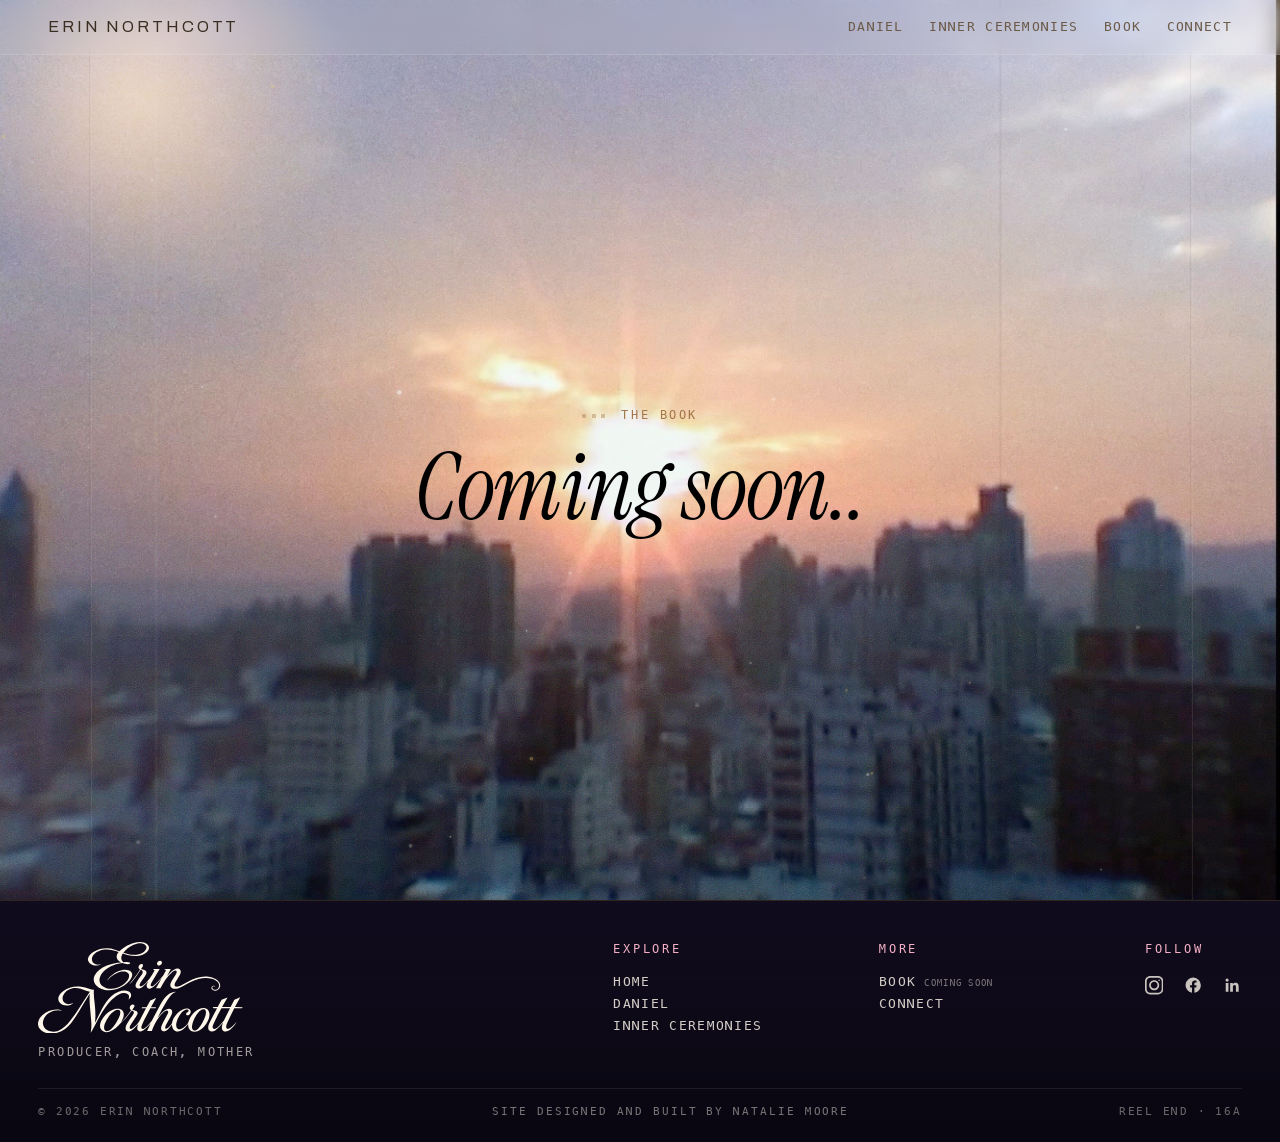
==== book/index.html @ d16c9c2b "Footer: stacked script wordmark, Follow column on the right, shorter (v=418) Co-Authored-By: Claude " ====
<!DOCTYPE html>
<html lang="en">
<head>
  <meta charset="UTF-8" />
  <meta name="viewport" content="width=device-width, initial-scale=1.0" />
  <!-- FAVICON (2026-10-28, hers): "a pink circle". Root-absolute, so the one
       block is identical on every page whatever its depth. SVG first for the
       browsers that take it, the 32px PNG for the ones that do not. -->
  <link rel="icon" href="/favicon.svg?v=414" type="image/svg+xml" />
  <link rel="icon" href="/favicon-32.png?v=414" sizes="32x32" type="image/png" />
  <link rel="apple-touch-icon" href="/apple-touch-icon.png?v=414" />
  <title>Book &mdash; Erin Northcott</title>
  <meta name="description" content="Erin Northcott's book is coming soon." />
  <link rel="preconnect" href="https://fonts.googleapis.com" />
  <link rel="preconnect" href="https://fonts.gstatic.com" crossorigin />
  <link href="https://fonts.googleapis.com/css2?family=Fraunces:ital,opsz,wght@0,9..144,400;0,9..144,500;0,9..144,600;1,9..144,300;1,9..144,400;1,9..144,500&family=JetBrains+Mono:wght@300;400;500&family=Caveat:wght@500;600;700&family=Karla:wght@300..700&family=Permanent+Marker&family=Instrument+Serif:ital@0;1&display=swap" rel="stylesheet" />
  <link rel="stylesheet" href="../style.css?v=418" />
  <link rel="canonical" href="https://erinnorthcott.com/book/" />
  <meta property="og:type" content="website" />
  <meta property="og:site_name" content="Erin Northcott" />
  <meta property="og:title" content="Book &mdash; Erin Northcott" />
  <meta property="og:description" content="Erin Northcott's book is coming soon." />
  <meta property="og:url" content="https://erinnorthcott.com/book/" />
  <meta property="og:image" content="https://erinnorthcott.com/og/erin-rose-face.jpg" />
  <meta property="og:image:width" content="1200" />
  <meta property="og:image:height" content="630" />
  <meta name="twitter:card" content="summary_large_image" />
  <meta name="twitter:title" content="Book &mdash; Erin Northcott" />
  <meta name="twitter:description" content="Erin Northcott's book is coming soon." />
  <meta name="twitter:image" content="https://erinnorthcott.com/og/erin-rose-face.jpg" />
</head>
<body class="try-instrument is-connect is-podcast">
  <!-- Arrival: a luminous veil that dissolves on load — you cross a threshold -->
  <div class="enter-veil" aria-hidden="true"></div>
  <!-- Layer 1: the sky (fixed, scroll-interpolated gradient) -->
  <div class="sky" aria-hidden="true"></div>
  <!-- Layer 2: the stars (fixed canvas, fades in near the night section) -->
  <canvas class="stars" aria-hidden="true"></canvas>
  <!-- Layer 2b: glowing horizon light-band (intensifies into the night) -->
  <div class="horizon" aria-hidden="true"></div>
  <!-- Ambient celestial dust across the whole site -->
  <canvas class="motes" aria-hidden="true"></canvas>
  <!-- The projector's lamp, following the pointer (cursor.js). Two layers:
       a warm bloom that reads on the bright sky, a cool one that reads on the
       dark. Each has to be its own element — a blend mode on a child would be
       trapped inside the parent's stacking context. -->
  <div class="lamp lamp--warm" aria-hidden="true"></div>
  <div class="lamp lamp--cool" aria-hidden="true"></div>
  <!-- Portal edge vignette -->
  <div class="vignette" aria-hidden="true"></div>
  <!-- Warm light leaks drifting at the edges -->
  <div class="leaks" aria-hidden="true"></div>
  <!-- Dust specks & hairline scratches on the negative -->
  <div class="dust" aria-hidden="true"></div>
  <!-- Faint vertical frame lines, as if the frame were projected onto the page -->
  <div class="framelines" aria-hidden="true"></div>
  <!-- Film grain over everything -->
  <div class="grain" aria-hidden="true"></div>
  <!-- The projector's own unsteady lamp -->
  <div class="flicker" aria-hidden="true"></div>

  <!-- Torn-paper filters: turbulence chews the straight edges into fibres -->
  <svg class="svg-defs" width="0" height="0" aria-hidden="true" focusable="false">
    <filter id="torn-edge" x="-8%" y="-30%" width="116%" height="160%">
      <feTurbulence type="fractalNoise" baseFrequency="0.014 0.09" numOctaves="4" seed="11" result="n" />
      <feDisplacementMap in="SourceGraphic" in2="n" scale="11" xChannelSelector="R" yChannelSelector="G" />
    </filter>
    <filter id="torn-rule" x="-4%" y="-220%" width="108%" height="540%">
      <feTurbulence type="fractalNoise" baseFrequency="0.03 0.4" numOctaves="3" seed="4" result="n" />
      <feDisplacementMap in="SourceGraphic" in2="n" scale="7" xChannelSelector="R" yChannelSelector="G" />
    </filter>
  </svg>

  <!-- Navigation -->
  <header class="nav">
    <a class="nav__name" href="../">Erin Northcott</a>
    <nav class="nav__links" aria-label="Sections">
      <!-- Inner pages are built next; links are non-clickable stubs for now -->
      <a class="nav__link" href="../daniel/">Daniel</a>
      <a class="nav__link" href="../inner-ceremonies/">Inner Ceremonies</a>
      <a class="nav__link nav__link--here" href="./" aria-current="page">Book</a>
      <a class="nav__link" href="../connect/">Connect</a>
    </nav>
  </header>

  <main class="page">

    <section class="section section--connect section--podcast" id="podcast">
      <div class="podcast__inner reveal">
        <p class="eyebrow">The book</p>
        <h1 class="section__title podcast__title">Coming soon..</h1>
      </div>
    </section>

  </main>

<footer class="footer" id="footer">
    <div class="footer__inner">

      <!-- left: who she is, and where to find her -->
      <div class="footer__brand reveal">
        <p class="footer__name" role="img" aria-label="Erin Northcott"><svg class="footer__wordmark" viewBox="0 0 975.23 436.46" aria-hidden="true" focusable="false"><path d="M524.53,400.37c-9.39,10.56-32.07,33.88-46.68,22.31-9.26-7.33-3.78-22.64-.74-32.42l-14.91,16.92c-6.58,7.46-18.36,17.51-28.53,19-9.23,1.35-16.46-5.19-16.71-14.42-.17-6.14,1.52-11.98,4.34-17.66,9.98-20.06,23.58-35.04,33.65-52.89,1.75-3.11,2.22-7.25-.04-10.06-2.04-2.52-5.03-4.06-8.25-4.92-10.02,14.66-20.61,27.83-32.17,40.92-7.37,8.34-15.99,14.4-23.79,22.1-10.4,10.26-19.52,21.26-32.39,28.93-6.1,3.63-11.98,7.05-18.83,9.23-9.76,3.1-20.06,2.89-29.2-1.95-10.09-5.35-15.57-15.97-15.14-27.34.7-18.7,12.91-37.04,25.49-50.19,12.71-13.29,28.26-23.28,45.94-28.43,7.95-2.32,15.83-2.8,23.58-.66,10.83,2.99,17.73,11.81,18.33,23.06.78,14.7-6.43,27.94-13.39,40.59,5.55-4.6,10.38-9.33,15.32-14.74,12.45-13.64,23.7-28.02,33.73-43.54-3.81-2.64-6.92-5.75-7.18-10.24-.49-8.54,6.33-16.16,14.81-16.8,2.53-.19,5.09.86,6.34,2.46,4.88,6.28-4.54,15.94-8.56,22.64l17.69,6.39c6.64,2.4,8.78,9.69,5.83,15.64-1.98,4-4.01,7.63-6.48,11.37l-23.47,35.64c-3.14,4.77-9.09,15.75-5.47,20.79,1.01,1.41,3.75,2.15,5.8,1.75,11.1-2.14,26.62-20.74,33.97-29.36,3.23-3.79,5.13-7.57,7.46-12.07l29.42-56.77-21.64-.36,3.03-4.46,21.29-.02,17.83-32.71,14.27-5.93c4.59-1.91,8.79-4.01,13.67-5.8l-25,44.34,24.56.21-3.07,4.47-24.2.14-28.25,53.96c-5.36,10.24-9.59,20.32-13.39,31.1-1.33,3.77-2.04,8.94.89,11.78,11.41,11.06,45.9-34.47,48.99-40.2l42.42-78.77c8.86-16.45,20.72-33.6,36.06-44.3,10.78-7.52,22.94-12.72,36.61-12.56-11.7,4.64-21.32,11.65-29.05,21.36-5.55,6.98-10.41,13.91-15.06,21.7-15.77,26.41-30.6,52.89-44.51,80.75,9.45-11.39,18.23-22.55,29.62-31.81,8.9-7.24,24.99-16.21,35.11-7.6,9.91,8.42,2.31,23.85-2.78,33.31l-22.29,41.43c-1.87,3.48-5.66,13.62-2.34,16.62,7.58,6.84,28.01-18.42,30.21-23.87,2.85-7.03,3.29-14.36,6.72-21.28,9.91-19.98,25.35-36.57,45.71-46.08,11.56-5.4,30.48-8.44,36.32,5.2,2.46,5.73,1.09,11.8-2.57,16.51-2.94,3.79-6.85,6.79-11.91,6.53-2.26-.11-4.77-1.55-5.72-3.3-.99-1.82-.78-4.54.43-6.59,3.12-5.29,9.44-4.55,10.82-10.42.54-2.28-.19-5.05-2.25-6.4-9.01-5.93-23.67,5.43-29.83,12.57-11.95,13.87-20.89,30.23-25.42,47.97-1.96,7.66-2.34,15.16.28,22.3,2.76,7.49,9.95,11.44,17.82,9.61,13.9-3.24,31.13-19.11,37.42-30.47,4.77-12.2,8.13-23.83,16.13-34.59,9.69-13.02,21.08-24.49,36.36-30.9,7.75-3.25,15.68-5.16,23.93-4.16,11.78,1.43,20.95,9.01,23.94,20.57,2.1,8.12,1.45,16.44-.9,24.72-7.34,25.85-26.93,52.23-52.04,63.25-16.36,7.18-36.27,4.46-44.38-13.25-2.83-6.18-3.25-12.63-3.12-19.68-11.57,14.64-29.9,36.03-49.6,35.96-9.65-.03-18.03-5.45-22.73-13.64-3.42-5.95-4.41-12.23-4.93-19.41l-4.91,6.18c-8.07,10.15-27.27,33.99-41.46,23.25-8.08-6.12-5.28-18.39-1.75-26.72,8.94-21.07,19.37-35.97,28.74-55.97,1.47-3.15,2.5-7.4,1.07-10.43-1.68-3.57-6.12-3.66-9.48-2.49-5.77,2-10.36,5.62-14.98,9.88-16.65,15.38-29.62,33.99-39.48,54.41-5.19,10.75-9.86,20.85-13.44,32.36l-22.5-.02,17.18-37.52c-4.77,4.83-8.12,9.33-12.24,13.96ZM749.6,421.37c5.25-1.49,9.44-4.47,13.03-8.1,15.21-15.37,28.14-41.25,34.62-61.75,2.6-8.23,5.33-24.67-3.1-29.66-9.71-5.74-22.14,3.79-28.84,11.41-15.65,17.79-29.66,45.03-31.96,68.97-.4,4.15.38,8.85,2.01,12.57,2.43,5.57,8.14,8.29,14.23,6.56ZM366.64,392.49c9.27-13.27,17.19-27.03,22.64-42.26,2.25-6.28,3.21-12.61,2.33-19.09-.7-5.15-5.09-8.59-10.29-8.81-11.67-.49-23.93,9.41-31.65,17.54-13.67,14.41-24.46,31.21-31.53,49.78-2.9,7.61-4.22,15.31-2.99,23.05s7.97,13.1,16,11.52c14.42-2.83,27.27-19.99,35.49-31.75Z"/><path d="M193.42,333.25c-10.85,17.9-21.69,34.55-34.27,50.88-17.17,22.28-40.46,40.42-67.77,48.47-20.25,5.96-41.8,5.14-61.15-3.17-21.86-9.39-35.75-29.93-28.11-53.58,3.64-11.25,10.5-20.75,19.54-28.71,17.85-15.73,40.72-24.85,64.64-25.84,10.4-.43,20.62,1.17,29.58,5.89-21.64-5.29-43.21-2.22-61.97,9.2-14.78,8.99-25.41,22.8-29.52,39.63-4.21,17.25,2.92,34.59,18.53,43.47,15.7,8.93,34.94,10.56,51.97,4.12,24.56-9.29,43.56-29.43,59.21-49.74,11.88-15.43,23.14-30.66,33.84-46.98l32.03-48.87,27.25-41.51c-6.56-1-12.15-2.22-18.03-4.41-23.12-8.6-42.93-16.72-68.07-10.8-18.69,4.41-34.72,17.06-41.8,34.91-4.13,10.4-3.11,21.67,4.01,30.12s17.65,11.3,28.1,9.4c6.43-1.17,11.67-4.23,17.75-6.96-15.31,16.9-46.21,18.64-62.81,3.45-9.93-9.09-12.57-22.54-6.69-34.66,4.22-8.69,10.38-15.75,18.12-21.69,25.13-19.26,56.6-26.81,87.99-22.16,12.96,1.92,24.83,5.28,37.26,9.08,7.71,2.35,15.17,4.11,23.36,4.73-2.44,17.71.59,39.42,2.65,57.85,3.95,35.19,6.02,63.39,2.41,99.57,3.86-6.66,6.77-13.44,10.25-20.4l20.62-41.31c6.4-12.82,13.66-24.49,21.78-36.23,15.02-21.71,35.14-40.11,59.92-49.83,15.42-6.05,33.26-8.78,48.4-1.02,9.77,5.01,13.85,15.86,9.03,25.92-2.37,4.96-6.21,9.7-11.3,12.11,4.49-8.29,5.38-17.14-.58-23.92-4.25-4.84-10.6-7.2-17.05-7.62-34.2-2.25-70.29,39.63-88.72,64.87-13.34,18.27-24.85,37.05-35.49,56.99l-28.55,53.52c-2.71,5.08-5.29,9.58-8.94,14.26,1.13-8.55,2.56-15.8,2.95-23.87.51-10.49.55-20.57-.37-31.2l-6.05-69.67c-1.8-20.7-2.35-40.37-1.08-61.59l-22.99,37.97-29.88,49.33Z"/><path d="M402.81,132.87c15.22-2.7,38.42-.86,44.49,15.53,6.03,16.28-9.65,35.35-20.89,45.78-10.16,9.43-21.37,16.87-33.87,22.96-20.41,9.94-42.2,14.47-64.85,12.42-21.57-1.96-44.74-11.42-56.48-30.4-7.86-12.71-7.89-27.73-.93-40.91,21.71-41.1,82.74-58.33,126.2-60.97-5.75-3.43-10.78-6.27-15.01-10.76-11.51-12.19-7.19-26.43,2.58-38.4-24.05-9.1-48.45-15.59-74.03-11.19-20.79,3.58-46.59,16.07-52.47,37.98-3.75,13.99,3.88,26.81,17.38,31.46,8.54,2.94,16.68,1.11,25.81-1.4-16.62,11.16-39.52,8.83-54.39-3.97-6.19-5.33-9.55-12.96-8.61-20.92,1.75-14.83,15.44-27.35,27.92-34.19,30.19-16.54,67.69-20.96,100.5-9.36l21.4,7.57c14.17-13.91,30.61-24.73,48.94-32.65,21.54-9.29,45.56-15.15,68.62-8.72,6.03,1.68,11.54,4.52,16.11,8.61,7.81,6.97,9.55,17.4,4.61,26.62-3.81,7.12-9.52,12.5-16.48,16.87-23.06,14.46-52.6,14.43-78.58,8.48-9.19-2.1-17.64-5.03-26.8-7.95-9.25,13.62-11.23,30.42,2.8,41.48l13.05-1.05c5.66-.46,11.31.35,16.47,2.2,1.75.62,3.66,3.18,2.11,4.74-6.68,6.74-26.79,1.28-34.8-2.54-27.65,1.69-61.16,14.78-82.37,32.09-11.41,9.31-20.63,20.33-25.86,33.99-6.29,16.42-1.76,34.06,12.51,44.65,12.56,9.32,28.12,13.1,44.25,11.84,54.85-4.28,98-55.24,75.68-75.05-12.21-10.83-34.7-6.38-48.78-.75-19.55,7.81-36.16,20.47-48.6,37.54,2.19-6.77,6.58-11.68,10.97-17.21,16.15-17.89,37.48-30.15,61.39-34.38ZM458.75,61.32c20.39.62,46.09-7.89,55.6-26.43,4.7-9.16,1.27-19.61-7.93-24.53-15.28-8.16-35.11-4.07-50.65,2.69-19.36,8.43-36.03,21.36-49.22,38.32,17.11,5.69,33.86,10.11,52.2,9.94Z"/><path d="M844.4,231.98c-6.49.38-12.55-2.07-16.21-6.78-2.97-3.82-3.04-8.69-.53-12.58,2.26-3.5,6.87-5.57,11.35-4.27,2.43.7,4.69,2.46,4.32,5.27-2.3-2.78-5.24-3.84-8.33-2.73-2.88,1.03-5.05,3.91-4.82,7.41.36,5.37,4.81,8.31,9.9,9.28,6.12,1.17,12.11-1.2,16.37-5.23,4.68-4.42,6.62-10.51,6.03-17.2-1.5-16.93-20.33-26.38-35.18-30.12-33.33-8.41-66.72.13-97.36,14.07-13.23,6.02-25.37,12.92-38.13,19.87-13.81,7.52-34.58,18.05-49.91,12.63-9.14-3.23-13.5-11.67-11.33-21.01,1.34-5.73,3.57-11.14,6.75-16.25l19.46-31.24c2.43-3.9,5.84-11.66,2.57-15.32-4.3-4.81-14.73.93-19.34,4.61-24.39,19.47-43.12,50.25-56.96,78l-21.07-.07,27.56-48.38-17.66,20.16c-7.16,8.18-14.29,16.05-22.77,22.79-7.73,6.14-19.62,11.36-27.52,3.76-8.88-8.54-.86-23,3.59-32.52-8.33,9.47-16.29,19.05-26.26,26.94-8.1,6.4-21.52,12.72-30.08,4.8-7.98-7.38-2.92-20.43,2.07-28.75,6.19-10.33,13.04-19.82,19.95-29.67,3.6-5.13,10.93-15.17,7.23-20.71-2.15-3.21-5.39-4.78-9.19-6.23l-13.42,20.02c-8.3,12.37-16.92,24.03-26.66,35.27-4.52,5.22-8.85,10.19-14.8,14.18l21.43-26.39c11.51-14.17,21.12-29.33,30.9-44.65-4.65-2.66-7.7-6.17-7.71-11.19-.02-8.36,7.12-15.24,15.31-15.23,3.37,0,5.86,2.47,5.89,5.84.03,2.88-1.05,6.07-2.57,8.54l-6.26,10.19,14.92,4.62c3.7,1.15,7.78,3.56,9.53,7.06,2.21,4.43,1.12,9.68-1.25,13.79-8.39,14.48-17.86,25.16-27.04,40.85-2.04,3.49-5.21,10.95-2.18,14.12,7.87,8.25,28.44-14.6,33.58-20.46,4.82-5.5,9.61-10.74,13.9-16.69,7.96-11.03,14.44-22.5,21.35-34.22.67-1.14.69-4.08,0-5.08s-2.75-1.46-4.25-1.92l-1.66-.5c-.4-.12,1.14-1.63,1.66-1.62l29.81.13-35.77,58.76c-2.5,4.11-11.63,20.41-3.77,22.57,3.15.87,6.93-.48,9.64-2.37,6.43-4.48,12-9.4,17.37-15.2,10.54-11.38,20.67-22.59,30.06-35.01,4.59-6.07,7.48-12.95,11.12-19.67.62-1.15.62-4.12-.08-5.09-2.15-2.98-9.21-.92-4.63-4.18l29.06.06-17.48,33.28c12.43-13.34,30.21-34.41,49.02-35.93,4.5-.36,9.07,1.17,11.86,4.1,8.21,8.61,2.28,22.68-3.33,31.7l-17.24,27.76c-2.56,4.13-4.47,8.49-4.75,13.25-.26,4.34,2.18,8.16,6.44,9.1,9.08,2,21.87-3.94,29.92-8.4l29.32-16.27c26.38-14.64,57.91-25.66,88.37-23.11,20.63,1.73,48.68,10.33,59.56,29.16,4.58,7.93,5.25,17.22.64,25.58-3.7,6.72-11.09,12.18-20.32,12.72Z"/><path d="M881.09,383.82c-11.62,13.82-21.6,27.34-37.06,37.17-8.72,5.54-19.96,8.19-28.02,1.03-9.13-8.11-4.87-25.23-.26-35.24,5.13-11.16,10.56-21.64,16.35-32.52l20.68-38.84c-8.22-1.12-14.6.79-21.07-.83l3.96-4.42,20-.04,18.75-34.53,28.05-11.72-25.93,46.21,40.61.06,18.04-35.18,28.05-11.91-25.48,46.94,37.48.25-4.89,4.96-35.44.07c-11.45,22.51-22.47,44.42-32.38,67.4-3.02,7-9.69,22.47-4.23,28.41,2.48,2.7,6.74,2.87,10.19,1.69,14.27-4.89,26.45-20.49,36.23-31.6-3.73,11.5-17.31,25.69-26.21,33.35-9.82,8.46-25.65,17.37-36.86,7.94s-4.38-26.19-.56-38.64ZM881.72,378.43c2.82-3.54,5.36-6.64,6.79-11.01l26.05-52.15-40.92-.02-13.08,24.48c-8.74,16.82-17.21,33.26-24.83,50.59-2.46,5.61-6.72,17.59-1.38,21.87,13,10.42,40.25-24.81,47.39-33.76Z"/><path d="M578.87,111.91c-4.09.89-7.42-.16-9.66-2.67-2.12-2.37-3.03-5.74-1.98-9.16,1.95-6.32,7.64-10.95,14.38-10.81,5.93.13,10.04,5.39,8.75,11.19-1.21,5.47-5.7,10.18-11.49,11.44Z"/></svg></p>
        <p class="footer__bio">Producer, Coach, mother</p>

      </div>

      <!-- right: the pages -->
      <nav class="footer__col reveal" aria-label="Explore">
        <p class="footer__h">Explore</p>
        <a class="footer__link" href="../">Home</a>
        <a class="footer__link" href="../daniel/">Daniel</a>
        <a class="footer__link" href="../inner-ceremonies/">Inner Ceremonies</a>
      </nav>
      <nav class="footer__col reveal" aria-label="More">
        <p class="footer__h">More</p>
        <a class="footer__link" href="./">Book<span class="footer__soon">Coming soon</span></a>
        <a class="footer__link" href="../connect/">Connect</a>
      </nav>
      <div class="footer__col footer__col--follow reveal">
        <p class="footer__h">Follow</p>
        <div class="footer__socials">
            <a class="footer__social" href="https://www.instagram.com/northcotterin/" target="_blank" rel="noopener" aria-label="Erin Northcott on Instagram"><svg viewBox="0 0 462.86 462.83" aria-hidden="true"><path d="M332.6,462.68l-200.82.15C61.15,462.88,0,402.66,0,331.93v-201.15C0,60.56,60.57,0,130.79,0h201.17c70.23,0,130.78,60.59,130.81,130.77l.08,200.24c.03,70.02-59.56,131.62-130.26,131.67ZM329.82,420.78c47.6.11,90.6-40.09,90.57-87.87l-.11-204.05c-.02-45.85-41.55-86.54-87.25-86.51l-204.13.12c-46.51.03-86.67,42.13-86.7,88.17l-.11,200.48c-.03,46.52,39.85,89.08,86.83,89.19l200.9.47Z"/><path d="M357.8,231.37c0,69.82-56.6,126.42-126.42,126.42s-126.42-56.6-126.42-126.42,56.6-126.42,126.42-126.42,126.42,56.6,126.42,126.42ZM315.8,231.37c0-46.62-37.8-84.42-84.42-84.42s-84.42,37.79-84.42,84.42,37.8,84.42,84.42,84.42,84.42-37.79,84.42-84.42Z"/><circle cx="355.9" cy="106.84" r="19.11"/></svg></a>
            <a class="footer__social" href="https://www.facebook.com/DanielNorthcottDocumentary/" target="_blank" rel="noopener" aria-label="Daniel Northcott Documentary on Facebook"><svg viewBox="0 0 24 24" aria-hidden="true"><path d="M22 12a10 10 0 1 0-11.6 9.9v-7H7.9V12h2.5V9.8c0-2.5 1.5-3.9 3.8-3.9 1.1 0 2.2.2 2.2.2v2.4h-1.2c-1.2 0-1.6.8-1.6 1.6V12h2.8l-.4 2.9h-2.4v7A10 10 0 0 0 22 12Z"/></svg></a>
            <a class="footer__social" href="https://www.linkedin.com/in/erin-northcott-0565b77/" target="_blank" rel="noopener" aria-label="Erin Northcott on LinkedIn"><svg viewBox="0 0 24 24" aria-hidden="true"><path d="M20.447 20.452h-3.554v-5.569c0-1.328-.027-3.037-1.852-3.037-1.853 0-2.136 1.445-2.136 2.939v5.667H9.351V9h3.414v1.561h.046c.477-.9 1.637-1.85 3.37-1.85 3.601 0 4.267 2.37 4.267 5.455v6.286zM5.337 7.433a2.062 2.062 0 1 1 0-4.124 2.062 2.062 0 0 1 0 4.124zM7.119 20.452H3.554V9h3.565v11.452z"/></svg></a>
          </div>
      </div>

    </div>

    <div class="footer__base reveal">
      <span>&copy; 2026 Erin Northcott</span>
      <a class="footer__badge footer__credit" href="https://natalielisa.com" target="_blank" rel="noopener">Site designed and built by Natalie Moore</a>
      <span class="footer__code">Reel end &middot; 16A</span>
    </div>
  </footer>

  <script src="../motes.js?v=414" defer></script>
  <script src="../cursor.js?v=414" defer></script>
  <script src="../reveal.js?v=414" defer></script>
  <script src="../glint.js?v=414" defer></script>
</body>
</html>
---- style.css ----
/* ==========================================================================
   Erin Northcott — Sunrise to Stars
   Type: Fraunces (editorial display serif) / Karla (body) / JetBrains Mono (labels)
   ========================================================================== */

/* ==========================================================================
   SELF-HOSTED FACES (2026-09-07)

   Menlo takes over the label role from JetBrains Mono, and Baxter Clean the
   cursive one from Caveat. Both are subset to Latin plus the punctuation this
   site actually sets, which is why they are 17KB and 59KB rather than 475KB
   and 240KB.

   Both are Regular only. font-synthesis-weight is off so the browser fakes
   nothing: any --mono rule asking for 300 or 500 simply gets 400 rather than a
   smeared or emboldened counterfeit of a weight that does not exist.
   ========================================================================== */
@font-face {
  font-family: 'Menlo Web';
  src: url("fonts/menlo-regular.woff2") format("woff2");
  font-weight: 400;
  font-style: normal;
  font-display: swap;
}
/* Bold and both italics are lifted out of the system Menlo.ttc, which carries
   all four. Menlo is the body face now, so <strong> and <em> have to be real
   cuts: with Regular alone every emphasis in the copy would have flattened to
   nothing under font-synthesis-weight: none. */
@font-face {
  font-family: 'Menlo Web';
  src: url("fonts/menlo-bold.woff2") format("woff2");
  font-weight: 700;
  font-style: normal;
  font-display: swap;
}
@font-face {
  font-family: 'Menlo Web';
  src: url("fonts/menlo-italic.woff2") format("woff2");
  font-weight: 400;
  font-style: italic;
  font-display: swap;
}
@font-face {
  font-family: 'Menlo Web';
  src: url("fonts/menlo-bolditalic.woff2") format("woff2");
  font-weight: 700;
  font-style: italic;
  font-display: swap;
}
/* Archivo, variable 100..900 in both styles, straight from Google Fonts (OFL).
   Latin subset only: the latin-ext and vietnamese cuts this site never sets. */
@font-face {
  font-family: 'Archivo';
  src: url("fonts/archivo-normal.woff2") format("woff2");
  font-weight: 100 900;
  font-style: normal;
  font-display: swap;
}
@font-face {
  font-family: 'Archivo';
  src: url("fonts/archivo-italic.woff2") format("woff2");
  font-weight: 100 900;
  font-style: italic;
  font-display: swap;
}
@font-face {
  font-family: 'Baxter Clean';
  src: url("fonts/baxter-clean.woff2") format("woff2");
  font-weight: 400;
  font-style: normal;
  font-display: swap;
}
@font-face {
  font-family: 'Ballerino';
  src: url("fonts/ballerino.woff2") format("woff2");
  font-weight: 400;
  font-style: normal;
  font-display: swap;
}

:root {
  --white:    #ffffff;
  --gold:     #c9a84c;
  --gold-lite:#e9c766;
  --rose:      #f5c6c6;
  --rose-deep: #bf5468;   /* rose with enough weight to read on the light sky */
  --clay:     #8b5e3c;
  --midnight: #0a0a1a;

  --ink:      #3a2e22;   /* warm near-black for body text on light sky */
  --ink-soft: #6b5a48;

  --serif: 'Fraunces', Georgia, Cambria, 'Times New Roman', serif; /* display */
  --mono:  'Menlo Web', Menlo, ui-monospace, SFMono-Regular, monospace; /* labels */
  --hand:  'Ballerino', 'Baxter Clean', 'Caveat', 'Segoe Script', cursive;   /* archival hand: Ballerino ITC trial 2026-09-09, Baxter behind it */
  --body:  'Archivo', 'Helvetica Neue', Arial, sans-serif;           /* paragraphs. Karla -> Menlo -> Archivo, 2026-09-07 */

  --accent-red: #b23a2e;   /* oxidized brick — the documentary's red, on palette */

  --measure:  72ch;
  --ease:     cubic-bezier(.22,.61,.36,1);
}

* { box-sizing: border-box; }

/* Menlo now ships 400 and 700, so only the cursive needs synthesis held off */
[class*="hand"], .keyart__line { font-synthesis-weight: none; }

html { scroll-behavior: smooth; }

body {
  position: relative;      /* anchors .endsky to the bottom of the document */
  margin: 0;
  font-family: var(--body);
  font-optical-sizing: auto;
  color: var(--ink);
  background: var(--midnight); /* fallback beneath the sky */
  -webkit-font-smoothing: antialiased;
  text-rendering: optimizeLegibility;
  overflow-x: hidden;
}

/* --------------------------------------------------------------------------
   Fixed atmosphere layers
   -------------------------------------------------------------------------- */
.sky {
  position: fixed;
  inset: 0;
  z-index: -3;
  /* JS overwrites this; static pink-peach sunrise as no-JS fallback */
  background: linear-gradient(180deg, #fdeef1 0%, #f7c8c7 50%, #f8c290 100%);
  will-change: background;
}

.stars {
  position: fixed;
  inset: 0;
  z-index: -1;
  opacity: 0;              /* JS raises this near the night section */
  pointer-events: none;
  will-change: opacity;
}

/* glowing horizon light-band (a nod to Rising Temps) — a warm horizon that
   intensifies into the night via the --night signal set by sky.js */
.horizon {
  position: fixed;
  left: 0; right: 0;
  top: 60%;
  height: 46vh;
  transform: translateY(-50%);
  z-index: -2;
  pointer-events: none;
  /* MINIMISED 2026-10-04: "whatever this white blurry line is, it needs to
     be minimized". This is the band across the night sky. Three changes,
     all of them making it less of a LINE and more of a glow:
       - opacity ceiling .78 -> .26 at full night (about a third), and the
         floor .16 -> .06 so it barely registers before the night
       - the ellipse goes 58% -> 96% of the element's height, so the same
         light is spread over nearly twice the band, and the stops move out
         (40->46, 66->74) so the core is less concentrated
       - blur 34px -> 54px
     Kept, not deleted: it is what stops the night reading as flat. */
  background:
    radial-gradient(220% 96% at 50% 50%,
      rgba(255,244,222,.55) 0%,
      rgba(233,199,102,.30) 46%,
      rgba(201,168,76,.12) 74%,
      transparent 94%);
  filter: blur(54px);
  mix-blend-mode: screen;
  opacity: calc(.06 + var(--night, 0) * .20);
  will-change: opacity;
}

/* ambient celestial dust — drifts across the whole site (motes.js) */
.motes { position: fixed; inset: 0; z-index: -1; pointer-events: none; }


/* portal edge vignette — a soft threshold frame that deepens the space */
.vignette {
  position: fixed;
  inset: 0;
  z-index: 5;
  pointer-events: none;
  background: radial-gradient(128% 108% at 50% 42%, transparent 54%, rgba(8,5,16,.30) 100%);
}

/* arrival veil — a luminous wash that dissolves on load, like entering */
.enter-veil {
  position: fixed;
  inset: 0;
  z-index: 999;
  pointer-events: none;
  background: radial-gradient(circle at 50% 44%, #ffffff 0%, #fbe0e0 40%, #f6c290 100%);
  animation: enter 2s var(--ease) forwards;
}
@keyframes enter {
  0%   { opacity: 1; transform: scale(1.05); }
  55%  { opacity: .55; }
  100% { opacity: 0; visibility: hidden; transform: scale(1); }
}

/* film grain over everything — gives the flat gradients a cinematic tooth */
.grain {
  position: fixed;
  inset: 0;
  z-index: 6;
  pointer-events: none;
  opacity: .8;
  mix-blend-mode: soft-light;
  background-image: url("data:image/svg+xml,%3Csvg xmlns='http://www.w3.org/2000/svg' width='160' height='160'%3E%3Cfilter id='n'%3E%3CfeTurbulence type='fractalNoise' baseFrequency='0.9' numOctaves='2' stitchTiles='stitch'/%3E%3C/filter%3E%3Crect width='100%25' height='100%25' filter='url(%23n)'/%3E%3C/svg%3E");
  background-size: 150px 150px;
  animation: grainshift .6s steps(2) infinite;   /* subtle projector flicker */
}
@keyframes grainshift {
  0% { transform: translate(0,0); } 50% { transform: translate(-4px,3px); } 100% { transform: translate(3px,-2px); }
}

/* warm light leaks bleeding in from the edges, like an old exposed reel */
.leaks {
  position: fixed;
  inset: 0;
  z-index: 4;
  pointer-events: none;
  mix-blend-mode: screen;
  opacity: .5;
  background:
    radial-gradient(60% 40% at 100% 0%, rgba(255,196,120,.5), transparent 60%),
    radial-gradient(50% 45% at 0% 85%, rgba(232,120,120,.4), transparent 62%),
    radial-gradient(40% 30% at 8% 8%, rgba(255,230,170,.35), transparent 60%);
  animation: leakbreathe 14s ease-in-out infinite;
}
@keyframes leakbreathe { 0%,100% { opacity: .38; } 50% { opacity: .62; } }

/* dust specks & a couple of hairline scratches drifting on the negative */
.dust {
  position: fixed;
  inset: 0;
  z-index: 5;
  pointer-events: none;
  opacity: .5;
  background-image:
    radial-gradient(1px 1px at 20% 30%, rgba(255,250,235,.9), transparent),
    radial-gradient(1px 1px at 70% 20%, rgba(255,250,235,.7), transparent),
    radial-gradient(1.5px 1.5px at 40% 70%, rgba(30,20,10,.5), transparent),
    radial-gradient(1px 1px at 85% 60%, rgba(255,250,235,.8), transparent),
    radial-gradient(1px 1px at 55% 85%, rgba(30,20,10,.4), transparent);
  animation: dustflick .5s steps(3) infinite;
}
@keyframes dustflick { 0%,100% { opacity: .42; } 33% { opacity: .55; } 66% { opacity: .34; } }

/* the hairline scratches ride on their own layer so they can weave in the
   gate without dragging the specks along with them */
.dust::after {
  content: "";
  position: absolute;
  inset: 0;
  background-image:
    linear-gradient(90deg, transparent 12%, rgba(255,255,255,.10) 12.2%, transparent 12.4%),
    linear-gradient(90deg, transparent 78%, rgba(20,12,6,.12) 78.15%, transparent 78.3%);
  animation: gateweave 9s ease-in-out infinite;
}
/* an uneven sway — film never wanders back to exactly where it started */
@keyframes gateweave {
  0%   { transform: translateX(0); }
  18%  { transform: translateX(2.4px); }
  33%  { transform: translateX(-1.1px); }
  52%  { transform: translateX(-2.8px); }
  71%  { transform: translateX(.9px); }
  88%  { transform: translateX(2px); }
  100% { transform: translateX(0); }
}
@media (prefers-reduced-motion: reduce) {
  .dust::after { animation: none; }
}

/* film-edge markings — a strip of exposed negative running down each side.
   The strip carries its own ground (a warm film base) rather than a blend
   mode, so the sprockets read over the dawn sky and the night alike —
   multiply would have erased them from #night down. */
/* The strip is deliberately still. Both the slow crawl and the stepped
   pull-down were tried and cut -- the edge should read as film without
   asking for any attention. (git 810bcf1..v140 has the gate mechanics if
   the motion is ever wanted back.) */
.filmedge {
  position: fixed;
  top: 0; bottom: 0;
  width: 46px;
  z-index: 5;
  pointer-events: none;
  overflow: hidden;                       /* the print column is taller than the viewport */
  font-family: var(--mono);
  font-size: .58rem;
  font-weight: 500;
  letter-spacing: .12em;
  color: rgba(255,238,212,.74);
  text-shadow: 0 0 3px rgba(18,10,4,.7), 0 1px 1px rgba(18,10,4,.55);
}
.filmedge--l {
  left: 0;
  background: linear-gradient(to right,
    rgba(24,14,6,.30) 0%, rgba(24,14,6,.27) 64%, rgba(24,14,6,0) 100%);
}
.filmedge--r {
  right: 0;
  background: linear-gradient(to left,
    rgba(24,14,6,.30) 0%, rgba(24,14,6,.27) 64%, rgba(24,14,6,0) 100%);
}

/* the perforations */
.filmedge::before {
  content: "";
  position: absolute;
  top: 0; bottom: 0;
  width: 20px;
  background-image: url("data:image/svg+xml,%3Csvg xmlns='http://www.w3.org/2000/svg' width='20' height='58'%3E%3Crect x='4' y='17' width='12' height='24' rx='3.5' fill='%23fff4de' fill-opacity='.66'/%3E%3C/svg%3E");
  background-repeat: repeat-y;
  background-size: 20px 58px;
}
.filmedge--l::before { left: 0; }
.filmedge--r::before { right: 0; }

/* the edge printing, repeating evenly down the strip */
.filmedge__print {
  position: absolute;
  top: -290px;
}
.filmedge--l .filmedge__print { left: 20px; right: 0; }
.filmedge--r .filmedge__print { left: 0; right: 20px; }
.filmedge__mark {
  display: flex;
  align-items: center;
  justify-content: center;
  height: 290px;                          /* five pitches */
  writing-mode: vertical-rl;
  text-orientation: mixed;
  white-space: nowrap;
}

@media (max-width: 720px) { .filmedge { display: none; } }

/* --------------------------------------------------------------------------
   Handwritten / archival accents (from the documentary's title cards)
   -------------------------------------------------------------------------- */
/* a word with a rough, hand-scrawled underline beneath it */
.hand-underline {
  position: relative;
  white-space: nowrap;
}
.hand-underline::after {
  content: "";
  position: absolute;
  left: -2%; right: -2%;
  bottom: -.24em;
  height: .34em;
  background: no-repeat center/100% 100%
    url("data:image/svg+xml,%3Csvg xmlns='http://www.w3.org/2000/svg' width='240' height='16' viewBox='0 0 240 16'%3E%3Cpath d='M3 9 C 60 3, 120 13, 180 6 S 232 5, 237 8' fill='none' stroke='%23b23a2e' stroke-width='3' stroke-linecap='round'/%3E%3C/svg%3E");
  opacity: .9;
}
/* the red accent word, in the film's oxidized brick */
.ink-accent { color: var(--accent-red); font-style: italic; }

/* small handwritten archival annotation */
.hero__note {
  font-family: var(--hand);
  font-size: clamp(1.1rem, 1.7vw, 1.45rem);
  color: #000;
  opacity: .82;
  margin: .9rem 0 0;
  transform: rotate(-2.2deg);
}
/* handwritten caption under the pull-quote */
.pullquote__hand {
  font-family: var(--hand);
  font-size: clamp(1.8rem, 3.4vw, 2.7rem);
  color: var(--clay);
  margin: .4rem 0 0 .3rem;
  transform: rotate(-1.6deg);
}

/* --------------------------------------------------------------------------
   Navigation
   -------------------------------------------------------------------------- */
.nav {
  position: fixed;
  top: 0; left: 0; right: 0;
  z-index: 50;
  display: flex;
  align-items: center;
  justify-content: space-between;
  gap: 1rem;
  padding: 1.15rem clamp(1.1rem, 4vw, 3rem);
  /* translucent bar — light over the bright mid sections, dark over hero/night */
  background: rgba(255,255,255,0.06);
  background: color-mix(in srgb, rgba(255,255,255,.05), rgba(12,10,26,.5) calc(var(--dusk, 0) * 100%));
  backdrop-filter: blur(9px);
  -webkit-backdrop-filter: blur(9px);
  border-bottom: 1px solid rgba(255,255,255,0.12);
}
.nav__name {
  font-family: var(--body);
  font-weight: 700;
  font-size: clamp(.9rem, 1.25vw, 1.1rem);
  letter-spacing: .14em;
  text-transform: uppercase;
  color: var(--ink);                                                               /* fallback */
  color: color-mix(in oklab, var(--ink), #fdf6e8 calc(var(--dusk, 0) * 100%)); /* ink ↔ ivory */
  text-decoration: none;
  white-space: nowrap;
}
.nav__links {
  display: flex;
  flex-wrap: wrap;
  gap: clamp(.9rem, 2vw, 2rem);
  justify-content: flex-end;
}
.nav__link {
  position: relative;
  font-family: var(--mono);
  text-decoration: none;
  font-size: .82rem;
  font-weight: 400;
  letter-spacing: .1em;
  text-transform: uppercase;
  color: var(--ink-soft);                                                                       /* fallback */
  color: color-mix(in oklab, var(--ink-soft), rgba(253,246,232,.92) calc(var(--dusk, 0) * 100%));
  cursor: default;                 /* stubbed for now */
  transition: color .3s var(--ease);
}
.nav__link:hover { color: #e2809b; }   /* pink hover */
/* a straight pink rule, the width of the word, wiped in from the left */
.nav__link::after {
  content: "";
  position: absolute;
  left: 0;
  right: .1em;                     /* trims the trailing letter-space, so the
                                      rule ends on the last glyph, not past it */
  bottom: -.35em;
  height: 2px;
  background: #e57fa0;
  opacity: 0;
  clip-path: inset(0 100% 0 0);
  transition: opacity .22s var(--ease), clip-path .42s var(--ease);
  pointer-events: none;
}
.nav__link:hover::after,
.nav__link:focus-visible::after { opacity: 1; clip-path: inset(0 0 0 0); }

/* --------------------------------------------------------------------------
   Sections & shared type
   -------------------------------------------------------------------------- */
.page { position: relative; z-index: 1; }

.section {
  position: relative;
  padding: clamp(6rem, 16vh, 12rem) clamp(1.25rem, 6vw, 5rem);
  display: flex;
  flex-direction: column;
  justify-content: center;
  min-height: 100vh;
}

.measure { max-width: var(--measure); margin: 0 auto; }

.eyebrow {
  font-family: var(--mono);
  font-size: .72rem;
  font-weight: 400;
  letter-spacing: .22em;
  text-transform: uppercase;
  color: #000;                 /* stated, not warm-brown */
  margin: 0 0 1.4rem;
}
.eyebrow--light { color: var(--gold-lite); }

/* the section titles are the cursive now (2026-09-07), not Fraunces italic.
   Baxter is a copperplate: it is already slanted, so the italic comes off,
   and a script needs air under it and none of the serif's negative tracking,
   or the descenders of one line tangle with the capitals of the next. */
.section__title {
  font-family: var(--hand);
  font-style: normal;
  font-weight: 400;
  /* Baxter's cap-height is low for its em, so it has to be set larger than
     Fraunces was just to outrank the paragraph under it. */
  font-size: clamp(4rem, 9.5vw, 7.4rem);   /* much bigger, 2026-09-09 */
  line-height: 1.14;
  letter-spacing: 0;
  text-wrap: balance;
  margin: 0 0 1.5rem;
  color: #000;                 /* stated, not warm-brown */
}
.section__title--light { color: #fff7ea; }

.lede {
  font-size: clamp(0.98rem, 1.2vw, 1.14rem);   /* Karla sets a touch smaller than Arial */
  line-height: 1.72;
  color: #000;              /* body paragraphs read black, not warm brown */
  margin: 0;
}
.lede--light { color: rgba(255,248,238,.9); }

/* --------------------------------------------------------------------------
   SUNRISE — hero
   -------------------------------------------------------------------------- */
.section--hero {
  align-items: center;
  text-align: center;
  min-height: 100vh;
  overflow: hidden;
  /* the hero holds nothing but the photo, so it doesn't need full section padding */
  padding-top: clamp(4rem, 9vh, 7rem);
  padding-bottom: clamp(4rem, 9vh, 7rem);
}
/* Erin is the landing: the whole frame, edges and all, filling the screen with
   the nav floating over it. The collage carries its own black film border, so
   the ground behind it is that same black — any letterboxing reads as more of
   the border rather than as a gap. */
.section--hero {
  min-height: 100vh;
  padding: 0;
  justify-content: center;
}
.hero {
  max-width: none;
  width: 100%;
  margin: 0;
  position: relative;
  z-index: 2;
}
/* the film is the landing — its border is part of the edit, so it's shown
   whole on black exactly as the collage was */
/* full bleed, edge to edge, under the nav — the whole frame at its own 16:9,
   so nothing is cropped and there is no black ground anywhere */
.section--hero .filmframe { width: 100%; max-width: none; margin: 0; }
.section--hero .filmframe__img {
  aspect-ratio: 16 / 9;
  height: auto;
  background: none;
}
.section--hero .filmframe__img video { object-fit: contain; }
.section--hero .filmframe__cap { display: none; }
.section--hero .film__cta { margin-top: clamp(1.2rem, 3vh, 2rem); }
/* Narrower than the frame's own 16:9, filling the height would letterbox it into
   a sea of black — so the hero stops trying to fill the screen and simply shows
   the whole frame at its natural size. Nothing is ever cropped, at any width. */
@media (max-width: 1000px) {
  .section--hero { min-height: 0; }
  .section--hero .filmframe__img { height: auto; aspect-ratio: 1920 / 1080; }
}

/* the film keeps its own stage, one scroll in */
.section--film {
  min-height: 0;
  padding-top: clamp(2.5rem, 6vh, 4.5rem);
  padding-bottom: clamp(3.5rem, 9vh, 6.5rem);
}
.section--film .filmframe { width: 100%; max-width: min(92vw, 1100px); margin: 0 auto; }


/* soft cloud banks on either side of the sunrise hero — you enter between them */
.hero__clouds { position: absolute; inset: 0; z-index: 0; pointer-events: none; overflow: hidden; }
.hero__clouds span {
  position: absolute;
  display: block;
  /* several overlapping puffs → a lumpy, cloud-like mass */
  background:
    radial-gradient(closest-side at 26% 62%, rgba(255,255,255,.92), rgba(255,255,255,0)),
    radial-gradient(closest-side at 48% 42%, rgba(255,255,255,.98), rgba(255,255,255,0)),
    radial-gradient(closest-side at 70% 60%, rgba(255,255,255,.90), rgba(255,255,255,0)),
    radial-gradient(closest-side at 40% 74%, rgba(255,255,255,.84), rgba(255,255,255,0)),
    radial-gradient(closest-side at 84% 46%, rgba(255,255,255,.80), rgba(255,255,255,0));
  background-repeat: no-repeat;
  filter: blur(16px);
  will-change: transform;
}
/* left bank — drifts gently inward and back, like parting clouds */
.hero__clouds span:nth-child(1) { width: 44vw; height: 24vw; top:  4%; left: -22%; opacity: .92; animation: cloud-l 27s ease-in-out infinite; }
.hero__clouds span:nth-child(2) { width: 36vw; height: 20vw; top: 42%; left: -18%; opacity: .78; animation: cloud-l 35s ease-in-out infinite; }
.hero__clouds span:nth-child(3) { width: 32vw; height: 18vw; top: 72%; left: -24%; opacity: .72; animation: cloud-l 31s ease-in-out infinite; }
/* right bank */
.hero__clouds span:nth-child(4) { width: 44vw; height: 24vw; top:  2%; right: -22%; opacity: .92; animation: cloud-r 29s ease-in-out infinite; }
.hero__clouds span:nth-child(5) { width: 36vw; height: 20vw; top: 40%; right: -18%; opacity: .78; animation: cloud-r 37s ease-in-out infinite; }
.hero__clouds span:nth-child(6) { width: 32vw; height: 18vw; top: 70%; right: -24%; opacity: .72; animation: cloud-r 33s ease-in-out infinite; }
@keyframes cloud-l { 0%, 100% { transform: translateX(0); } 50% { transform: translateX(6vw); } }
@keyframes cloud-r { 0%, 100% { transform: translateX(0); } 50% { transform: translateX(-6vw); } }
.hero .eyebrow { color: var(--clay); }
.section--hero .eyebrow::before { content: "\2014\00a0"; }
.section--hero .eyebrow::after  { content: "\00a0\2014"; }
.hero__name {
  font-family: var(--serif);
  font-weight: 400;
  font-size: clamp(2.1rem, 9.4vw, 6.2rem);
  line-height: 1;
  letter-spacing: -.015em;
  white-space: nowrap;                 /* one line */
  margin: 0;
  color: var(--ink);
}
.hero__tagline {
  font-family: var(--serif);
  font-size: clamp(1.1rem, 2vw, 1.5rem);
  font-style: italic;
  color: var(--clay);
  margin: 1.4rem 0 0;
}


/* --------------------------------------------------------------------------
   GOLDEN HOUR — pullquote + ripple
   -------------------------------------------------------------------------- */
.pullquote {
  position: relative;
  margin: clamp(4rem, 10vh, 8rem) auto 0;
  max-width: 30ch;
  text-align: center;
}
.pullquote blockquote {
  position: relative;
  z-index: 1;
  margin: 0;
  font-family: var(--serif);
  font-style: italic;
  font-size: clamp(1.8rem, 5vw, 3.2rem);
  line-height: 1.2;
  color: var(--clay);
}

/* the DANIEL button reads white like the other two, and fills pink on hover */
.film__cta { text-align: center; margin: 0; }
.film__cta .btn-enter { color: #000; }
.film__cta .btn-enter:hover,
.film__cta .btn-enter:focus-visible {
  background: var(--rose);
  border-color: var(--rose);
  color: #000;
}


/* --------------------------------------------------------------------------
   Reel 02 arrives blown out and resolves — bloom.js sets --bloom on :root as
   the rose comes up the screen. At rest it is 0 and nothing renders.
   -------------------------------------------------------------------------- */
/* No white disc landing on top of it — the rose itself arrives as diffuse
   light and gathers into a flower: blurred, bright, colourless and barely
   there, resolving into focus as it comes up the screen. */




/* film still as a warm duotone inside a 16mm-style frame — clickable to the film */
.filmframe { margin: 0; position: relative; }
.filmframe__link { display: block; position: relative; text-decoration: none; color: inherit; cursor: pointer; }
/* the gate border is baked into Erin's own edit — no CSS mask needed */
.filmframe__img {
  position: relative;
  aspect-ratio: 16 / 9;                /* matches the documentary clip */
  overflow: hidden;
  border-radius: 2px;
}

.filmframe__img img,
.filmframe__img video {
  width: 100%; height: 100%;
  object-fit: cover;
  display: block;
  filter: contrast(1.03) saturate(.85); /* gently muted to sit in the palette */
}

/* The "Watch the trailer" cue is GONE (2026-10-02, at her ask): "i dont
   want to see that watch the trailer button, it shouldn't be there". The
   span is out of index.html and every rule that existed only for it is out
   of here. The hero image itself is still the link — the <a> wrapping it
   still opens the trailer dialog and still carries the aria-label — so
   nothing is lost but the badge. */
.filmframe__img::after {               /* subtle warm grade for cohesion */
  content: "";
  position: absolute; inset: 0;
  background: linear-gradient(155deg, rgba(139,94,60,.20), rgba(201,168,76,.10) 55%, rgba(245,198,198,.14));
  mix-blend-mode: soft-light;
}
.filmframe__cap {
  display: flex;
  justify-content: space-between;
  gap: 1rem;
  margin-top: 1.5rem;
  font-family: var(--mono);
  font-size: .68rem;
  letter-spacing: .12em;
  text-transform: uppercase;
  color: var(--ink-soft);
}


/* ---- The Becoming: text beside the unfurling-rose video ------------------- */

.section--sunset { overflow: hidden; }
.petals {
  position: absolute;
  inset: 0;
  width: 100%;
  height: 100%;
  pointer-events: none;
}
.petals--back  { z-index: 0; }
.petals--front { z-index: 4; }
.becoming__grid { position: relative; z-index: 2; }

.becoming__grid {
  position: relative;
  z-index: 2;
  width: 100%;
  max-width: 1200px;
  margin: 0 auto;
  display: grid;
  grid-template-columns: 0.88fr 1.12fr;   /* the text column ends where the text does */
  gap: clamp(1.75rem, 4.6vw, 4.25rem);
  align-items: center;
}
.becoming__text { max-width: 60ch; text-align: left; }   /* 2026-11-12: matches the grid track */
.becoming__text .lede + .lede { margin-top: 1.1rem; }
/* the title holds one line beside the rose; the copy sits a touch smaller (2026-09-09) */
.becoming__text { container-type: inline-size; }   /* the title sizes off its own column */
.becoming__text .section__title {
  white-space: nowrap;
  font-size: clamp(2.6rem, 22cqi, 6rem);   /* the line is ~4.2em wide, so 22cqi always fits */
}
.becoming__text .lede { font-size: clamp(0.98rem, 1.2vw, 1.14rem); }   /* 2026-10-26,
   "why is the font size different from inner ceremnie and her bio? keep it
   consistent": this had been a size down from every other paragraph on the
   site since 2026-09-09. It now matches .lede exactly. */

/* Pill buttons (DANIEL, ENTER) — outlined in rose, filling pink on hover */
.btn-enter {
  display: inline-block;
  margin-top: clamp(1.8rem, 3.2vw, 2.6rem);
  font-family: var(--mono);
  font-size: .84rem;
  letter-spacing: .3em;
  text-transform: uppercase;
  color: var(--rose-deep);                                                    /* fallback */
  color: color-mix(in oklab, var(--rose-deep), var(--rose) calc(var(--dusk, 0) * 100%));
  text-decoration: none;
  padding: 1.15rem 3rem;
  border: 1px solid currentColor;   /* deep rose on the light sky → pale rose as it darkens */
  border-radius: 0;
  background: transparent;
  transition: background .4s var(--ease), color .4s var(--ease), border-color .4s var(--ease);
}
.btn-enter:hover,
.btn-enter:focus-visible {
  background: var(--rose);
  border-color: var(--rose);
  color: var(--ink);
}

.becoming__media { margin: 0; position: relative; max-width: 580px; }

/* soft-edged orb that clips the video + its 8mm film overlays together */
/* a square, like the film frame — nothing else on this site is round */
.becoming__film {
  position: relative;
  aspect-ratio: 1 / 1;
  overflow: hidden;
  border-radius: 0;
  /* the dark ring that seated the print in the metal is gone with the
     emboss (2026-10-02) — same as .erin__plate img */
}
.becoming__film video {
  width: 100%;
  height: 100%;
  object-fit: cover;
  display: block;
  /* warm, faded 8mm color grade */
  filter: sepia(.34) saturate(1.32) contrast(1.06) brightness(1.04) hue-rotate(-8deg);
  animation: film8-weave 3.2s steps(6) infinite;   /* subtle gate weave */
}
/* flickering film grain over the rose */
.becoming__grain8 {
  position: absolute; inset: -10%;
  pointer-events: none;
  z-index: 2;
  opacity: .5;
  mix-blend-mode: overlay;
  background-image: url("data:image/svg+xml,%3Csvg xmlns='http://www.w3.org/2000/svg' width='140' height='140'%3E%3Cfilter id='n'%3E%3CfeTurbulence type='fractalNoise' baseFrequency='0.9' numOctaves='2' stitchTiles='stitch'/%3E%3C/filter%3E%3Crect width='100%25' height='100%25' filter='url(%23n)'/%3E%3C/svg%3E");
  background-size: 130px 130px;
  animation: film8-grain .5s steps(4) infinite, film8-flicker 2.6s ease-in-out infinite;
}
/* warm vignette + top/bottom light bloom, like a projected frame */
.becoming__vignette {
  position: absolute; inset: 0;
  pointer-events: none;
  z-index: 3;
  background:
    radial-gradient(120% 120% at 50% 50%, transparent 52%, rgba(40,18,8,.55) 100%),
    linear-gradient(180deg, rgba(255,226,180,.12), transparent 30%, transparent 72%, rgba(60,20,10,.25));
  mix-blend-mode: multiply;
}
@keyframes film8-grain {
  0% { transform: translate(0,0); } 25% { transform: translate(-3%,2%); }
  50% { transform: translate(2%,-3%); } 75% { transform: translate(-2%,-1%); } 100% { transform: translate(1%,3%); }
}
@keyframes film8-flicker { 0%,100% { opacity: .42; } 45% { opacity: .58; } 70% { opacity: .34; } }
@keyframes film8-weave {
  0% { transform: translate(0,0) scale(1.02); } 50% { transform: translate(.6%,-.5%) scale(1.02); } 100% { transform: translate(-.4%,.4%) scale(1.02); }
}

/* a soft petal-pink glow behind the rose */
/* the glow behind it stays soft and shapeless — it's light, not an object */
.becoming__media::before {
  content: "";
  position: absolute;
  inset: 2%;
  background: radial-gradient(closest-side, rgba(245,198,198,.34), transparent 76%);
  filter: blur(26px);
  z-index: -1;
}
@media (max-width: 820px) {
  .becoming__grid { grid-template-columns: 1fr; gap: 2rem; max-width: 30rem; }
  .becoming__media { max-width: 22rem; margin: 0 auto; }
}

/* ---- HOOK: archival threshold (opening a box of old tapes at sunset) ------ */
.section--hook {
  text-align: center;
  align-items: center;
  justify-content: center;
  min-height: auto;
  padding-top: clamp(5rem, 13vh, 9rem);
  padding-bottom: clamp(6rem, 15vh, 10.5rem);
}

.hook {
  max-width: 46rem;
  margin: 0 auto;
}
/* the hook now carries the whole reel: two lines, the paragraph, the film */
.hook .lede {
  max-width: 54ch;
  margin: clamp(1.6rem, 3.4vw, 2.6rem) auto 0;
}
.hook__label {
  font-family: var(--mono);
  font-size: .64rem;
  letter-spacing: .26em;
  text-transform: uppercase;
  color: var(--clay);
  opacity: .72;
  margin: 0 0 1.3rem;
}
.hook__hand {
  font-family: var(--hand);
  font-size: clamp(2rem, 8.4vw, 4.1rem);
  line-height: 1.08;
  white-space: nowrap;                 /* one thought, one line */
  color: #e07a9c;                      /* pink, not brown */
  transform: rotate(-1.4deg);
  margin: 0 0 .9rem;
}
.hook__line {
  font-family: var(--mono);
  font-style: normal;
  /* Menlo sets far wider than Fraunces did, and this line is nowrap, so the
     ceiling has to come down or the sentence runs off a laptop screen. */
  font-size: clamp(.72rem, 2.9vw, 1.6rem);
  letter-spacing: -.01em;
  line-height: 1.4;
  white-space: nowrap;                 /* one thought, one line */
  color: #000;                               /* black — the pink is the hand above it */
  margin: 0;
}
.hook__hbo { font-style: normal; letter-spacing: .01em; }  /* quietly important */

/* ---- Closing benediction: held right under the audio, on the deep night ---- */
.pullquote--close {
  max-width: none;
  margin: clamp(2.5rem, 7vh, 5.5rem) auto 0;   /* close under the starline — one moment */
  text-align: center;
}
.pullquote--close blockquote {
  color: #ffffff;
  font-family: var(--hand);            /* Baxter, like the section titles (2026-09-09) */
  font-style: normal;                  /* the script is already slanted */
  font-weight: 400;
  font-size: clamp(2.3rem, 9.5vw, 6.2rem);   /* Baxter's cap-height runs low, so it sits larger */
  line-height: 1.14;
  letter-spacing: 0;
  white-space: nowrap;                 /* one sentence, one line */
  text-shadow: 0 0 46px rgba(255,255,255,.28);
  animation: glow-breathe 6.5s ease-in-out infinite;
}
/* a slow, gentle shimmer — magic felt even without a cursor */
@keyframes glow-breathe {
  0%, 100% { text-shadow: 0 0 30px rgba(255,255,255,.22); }
  50%      { text-shadow: 0 0 56px rgba(255,255,255,.45); }
}
.pullquote--close .pullquote__hand {
  color: #ffffff;
  opacity: .75;
  margin-top: 1rem;
  font-family: var(--body);            /* Archivo: the attribution is set, not written (2026-09-09) */
  font-size: clamp(.95rem, 1.4vw, 1.2rem);
  letter-spacing: .06em;
  transform: none;
}

/* concentric water-ripple behind the pullquote */
.ripple {
  position: absolute;
  top: 50%; left: 50%;
  width: 0; height: 0;
  transform: translate(-50%, -50%);
  z-index: 0;
}
.ripple i {
  position: absolute;
  top: 50%; left: 50%;
  width: 42vmin; height: 42vmin;
  margin: -21vmin 0 0 -21vmin;
  border: 1px solid rgba(201,168,76,.45);
  border-radius: 50%;
  opacity: 0;
}
.reveal.in .ripple i { animation: ripple 5.5s var(--ease) infinite; }
.reveal.in .ripple i:nth-child(2) { animation-delay: 1.8s; }
.reveal.in .ripple i:nth-child(3) { animation-delay: 3.6s; }
@keyframes ripple {
  0%   { transform: scale(.2); opacity: .55; }
  80%  { opacity: 0; }
  100% { transform: scale(1.1); opacity: 0; }
}

/* --------------------------------------------------------------------------
   NIGHT SKY — audio player + starline
   -------------------------------------------------------------------------- */
.section--night { min-height: 100vh; justify-content: flex-end; padding-top: clamp(7rem, 14vh, 11rem); padding-bottom: clamp(7rem, 16vh, 11rem); }
.night__inner { text-align: center; }
.night__intro {
  font-family: var(--serif);
  font-style: italic;
  font-size: clamp(1.15rem, 2.4vw, 1.6rem);
  color: rgba(255,248,238,.85);
  margin: 0 0 2.5rem;
}

.player {
  display: flex;
  align-items: center;
  gap: 1.1rem;
  max-width: 30rem;
  margin: 0 auto;
  padding: 1.1rem 1.3rem;
  text-align: left;
  background: rgba(255,255,255,.05);
  border: 1px solid rgba(233,199,102,.28);
  border-radius: 999px;
  backdrop-filter: blur(6px);
  -webkit-backdrop-filter: blur(6px);
}
.player__btn {
  flex: 0 0 auto;
  width: 52px; height: 52px;
  display: grid; place-items: center;
  border: 1px solid rgba(233,199,102,.5);
  border-radius: 50%;
  background: rgba(201,168,76,.14);
  color: var(--gold-lite);
  cursor: pointer;
  transition: background .3s var(--ease), border-color .3s var(--ease), color .3s var(--ease), transform .2s var(--ease);
}
.player__btn:hover {
  background: rgba(242,183,204,.22);          /* pink hover */
  border-color: rgba(243,176,196,.7);
  color: #f3b0c4;
  transform: scale(1.05);
}
.player__icon { width: 22px; height: 22px; fill: currentColor; }
.player__icon--pause { display: none; }
.player.is-playing .player__icon--play { display: none; }
.player.is-playing .player__icon--pause { display: block; }

.player__body { flex: 1 1 auto; min-width: 0; }
.player__label {
  font-family: var(--mono);
  margin: 0 0 .55rem;
  font-size: .7rem;
  letter-spacing: .05em;
  color: rgba(255,248,238,.82);
}
.player__track {
  height: 4px;
  border-radius: 4px;
  background: rgba(255,255,255,.16);
  cursor: pointer;
  overflow: hidden;
}
.player__progress {
  height: 100%;
  width: 0%;
  background: linear-gradient(90deg, var(--gold), var(--gold-lite));
}
.player__time {
  display: flex;
  justify-content: space-between;
  margin-top: .5rem;
  font-family: var(--mono);
  font-size: .68rem;
  color: rgba(255,248,238,.55);
}

/* the gold line that fades in slowly as the audio plays */
.starline {
  margin: clamp(2.5rem, 6vh, 4.5rem) auto 0;
  max-width: 24ch;
  text-align: center;
  font-family: var(--serif);
  font-style: italic;
  font-size: clamp(1.5rem, 4.5vw, 2.8rem);
  line-height: 1.35;
  color: var(--gold-lite);
  text-shadow: 0 0 26px rgba(201,168,76,.35);
  opacity: 0;
  transform: translateY(14px);
  transition: opacity 6s var(--ease), transform 6s var(--ease);
}
.starline.in { opacity: 1; transform: none; animation: glow-breathe 6.5s ease-in-out infinite; }
.starline__by {
  display: block;
  margin-top: 1.2rem;
  font-family: var(--mono);
  font-style: normal;
  font-size: .42em;
  letter-spacing: .14em;
  text-transform: uppercase;
  color: rgba(233,199,102,.7);
}

/* --------------------------------------------------------------------------
   Scroll reveal
   -------------------------------------------------------------------------- */
.reveal {
  opacity: 0;
  transform: translateY(26px);
  transition: opacity 1.1s var(--ease), transform 1.1s var(--ease);
}
.reveal.in { opacity: 1; transform: none; }

/* --------------------------------------------------------------------------
   Responsive
   -------------------------------------------------------------------------- */
@media (max-width: 640px) {
  .nav { flex-direction: column; align-items: flex-start; gap: .55rem; padding: .8rem 1.1rem; }
  /* four links won't sit on one row here — let them wrap left-aligned under
     the wordmark rather than stranding the last one on the right */
  .nav__links { gap: .5rem 1.05rem; justify-content: flex-start; }
  .nav__link { font-size: .76rem; letter-spacing: .1em; }
  .player { border-radius: 22px; }
}

/* --------------------------------------------------------------------------
   Reduced motion — keep the scroll-driven sky, calm everything else
   -------------------------------------------------------------------------- */
@media (prefers-reduced-motion: reduce) {
  html { scroll-behavior: auto; }
  .reveal { opacity: 1; transform: none; transition: none; }
  .reveal.in .ripple i { animation: none; opacity: .25; }
  .starline { transition: opacity 1s linear; transform: none; }
  .hero__clouds span { animation: none; }
  .enter-veil { animation: none; opacity: 0; visibility: hidden; }
  .grain, .dust, .leaks { animation: none; }
  .filmframe__img img { transition: none; }
  .becoming__film video, .becoming__grain8 { animation: none; }
  .becoming__film video { transform: scale(1.02); }
  .starline.in, .pullquote--close blockquote { animation: none; }
}

/* --------------------------------------------------------------------------
   Footer — quiet archival close, held in the deep night
   -------------------------------------------------------------------------- */
.footer {
  position: relative;
  z-index: 1;
  color: rgba(255,248,238,.8);
  padding: clamp(3rem, 6vh, 4.5rem) clamp(1.5rem, 3vw, 2.5rem) 1.5rem;
  border-top: 1px solid rgba(233,199,102,.16);
  background: linear-gradient(180deg, rgba(10,10,26,0) 0%, rgba(6,5,14,.6) 100%);
}
.footer__inner {
  max-width: none;               /* full-bleed — spans the whole width */
  margin: 0;
  display: grid;
  grid-template-columns: 2.4fr 1fr 1fr;   /* bio holds the left, links sit right */
  gap: clamp(1.5rem, 3.5vw, 3rem);
  align-items: start;
}
.footer__name {
  font-family: var(--body);
  font-weight: 700;
  font-size: clamp(1rem, 1.6vw, 1.25rem);
  letter-spacing: .1em;
  text-transform: uppercase;
  color: #fff7ea;
  margin: 0;
}
.footer__tag {
  font-family: var(--mono);
  font-size: .64rem;
  letter-spacing: .22em;
  text-transform: uppercase;
  color: var(--gold-lite);
  margin: .7rem 0 0;
}
.footer__note {
  font-family: var(--hand);
  font-size: 1.3rem;
  color: rgba(255,248,238,.6);
  margin: 1.2rem 0 0;
  transform: rotate(-1.6deg);
}
.footer__col { display: flex; flex-direction: column; gap: .45rem; }
.footer__h {
  font-family: var(--mono);
  font-size: .72rem;
  letter-spacing: .24em;
  text-transform: uppercase;
  color: #f3b0c4;                 /* pink column titles */
  margin: 0 0 .7rem;
}
.footer__link {
  font-family: var(--mono);            /* footer text is Menlo, like the nav (2026-09-09) */
  text-decoration: none;
  font-size: .82rem;
  letter-spacing: .1em;
  text-transform: uppercase;
  color: rgba(255,248,238,.82);
  cursor: default;                 /* stubbed until inner pages exist */
  transition: color .3s var(--ease);
}
.footer__link:hover { color: #f3b0c4; }   /* pink hover (lighter for the dark footer) */
.footer__badge {
  font-family: var(--mono);
  font-size: .67rem;
  letter-spacing: .18em;
  text-transform: uppercase;
  color: rgba(255,248,238,.45);
  margin-top: .6rem;
}
.footer__base {
  max-width: none;
  margin: clamp(1.5rem, 3vw, 2.2rem) 0 0;
  padding-top: 1rem;
  border-top: 1px solid rgba(255,255,255,.08);
  display: flex;
  justify-content: space-between;
  gap: 1rem;
  font-family: var(--mono);
  font-size: .69rem;
  letter-spacing: .16em;
  text-transform: uppercase;
  color: rgba(255,248,238,.4);
}
@media (max-width: 720px) {
  .footer__inner { grid-template-columns: 1fr; gap: 2.2rem; }
  .footer__base { flex-direction: column; }
}

/* --------------------------------------------------------------------------
   Key-art label — Daniel & The Film only.
   A torn strip of white tape pulled from the tape boxes, the film's own line
   brushed across it. Deliberately the one place this motif appears.
   -------------------------------------------------------------------------- */
.svg-defs { position: absolute; width: 0; height: 0; overflow: hidden; }

.keyart {
  position: absolute;
  left: 50%;
  /* rests on the frame's bottom edge rather than straddling it — the .75rem
     clears the dip the -1.1deg rotation puts on the lower corners */
  bottom: .75rem;
  z-index: 3;
  width: min(84%, 660px);
  margin: 0;
  padding: clamp(.85rem, 1.7vw, 1.25rem) clamp(1.6rem, 3.6vw, 2.8rem) clamp(1.1rem, 2.2vw, 1.5rem);
  transform: translateX(-50%) rotate(-1.1deg);
  pointer-events: none;                 /* the frame underneath stays clickable */
  text-align: center;
}

/* the paper itself — sun-faded, stained, scratched, then torn by turbulence */
.keyart__paper {
  position: absolute;
  inset: 0;
  z-index: 0;
  background-image:
    url("data:image/svg+xml,%3Csvg xmlns='http://www.w3.org/2000/svg' width='150' height='150'%3E%3Cfilter id='n'%3E%3CfeTurbulence type='fractalNoise' baseFrequency='0.85' numOctaves='3' stitchTiles='stitch'/%3E%3C/filter%3E%3Crect width='100%25' height='100%25' filter='url(%23n)'/%3E%3C/svg%3E"),
    linear-gradient(91deg, transparent 22.4%, rgba(70,44,24,.16) 22.5%, transparent 22.7%),
    linear-gradient(89deg, transparent 68.6%, rgba(70,44,24,.12) 68.75%, transparent 68.9%),
    radial-gradient(64% 120% at 88% 104%, rgba(178,143,98,.34), transparent 66%),
    radial-gradient(70% 130% at 10% -8%, rgba(255,255,255,.95), transparent 62%),
    linear-gradient(177deg, #fdfaf3 0%, #f8f2e4 54%, #eadfc9 100%);
  background-size: 140px 140px, auto, auto, auto, auto, auto;
  background-blend-mode: multiply, normal, normal, normal, normal, normal;
  opacity: .96;
  filter: url(#torn-edge) drop-shadow(0 10px 18px rgba(52,28,12,.34));
}

/* brushed lettering, sitting on the paper rather than in it */
.keyart__line {
  position: relative;
  z-index: 1;
  display: block;
  font-family: 'Permanent Marker', var(--hand), cursive;
  font-size: clamp(1.05rem, 3.1vw, 2.1rem);
  line-height: 1.1;
  letter-spacing: .01em;
  text-transform: uppercase;
  color: #17120f;
  opacity: .92;                          /* ink that soaked in, not printed */
  text-shadow: 0 0 1px rgba(23,18,15,.5);
}
.keyart__line em {
  font-style: normal;
  color: var(--accent-red);              /* the one red word, as on the poster */
}

/* the rough brush rule struck underneath the words */
.keyart__rule {
  position: relative;
  z-index: 1;
  display: block;
  width: 84%;
  height: 5px;
  margin: clamp(.5rem, 1vw, .75rem) auto 0;
  background: #17120f;
  opacity: .88;
  filter: url(#torn-rule);
}

/* the caption clears the label now that it hangs off the frame */
.filmframe__cap--under { margin-top: clamp(2.6rem, 4.6vw, 3.6rem); }

@media (max-width: 720px) {
  .keyart { width: 92%; bottom: .5rem; }
  .keyart__rule { height: 4px; }
}

/* --------------------------------------------------------------------------
   The projector — the frame it throws, and the lamp's unsteadiness
   -------------------------------------------------------------------------- */
/* faint vertical frame lines, paired light + dark so they read on cream and
   on midnight alike */
.framelines {
  position: fixed;
  inset: 0;
  z-index: 4;
  pointer-events: none;
  opacity: .55;
  background-image:
    linear-gradient(90deg, transparent calc(7% - 1px), rgba(52,32,16,.13) 7%, transparent calc(7% + 1px)),
    linear-gradient(90deg, transparent calc(7% + 1px), rgba(255,244,224,.15) calc(7% + 2px), transparent calc(7% + 3px)),
    linear-gradient(90deg, transparent calc(93% - 1px), rgba(52,32,16,.13) 93%, transparent calc(93% + 1px)),
    linear-gradient(90deg, transparent calc(93% + 1px), rgba(255,244,224,.15) calc(93% + 2px), transparent calc(93% + 3px));
  /* shares gateweave with the hairline scratches, so the whole projected
     image wanders as one rather than each layer sliding on its own */
  animation: gateweave 9s ease-in-out infinite;
}
@media (prefers-reduced-motion: reduce) {
  .framelines { animation: none; }
}
@media (max-width: 720px) { .framelines { display: none; } }

/* the lamp: a very small, uneven lift in luminance */
.flicker {
  position: fixed;
  inset: 0;
  z-index: 5;
  pointer-events: none;
  background: #fff3dc;
  mix-blend-mode: soft-light;
  opacity: .03;
  animation: proj-flicker 3.4s steps(9) infinite;
}
@keyframes proj-flicker {
  0%, 100% { opacity: .026; }
  20%      { opacity: .050; }
  40%      { opacity: .020; }
  60%      { opacity: .058; }
  80%      { opacity: .032; }
}

/* sprocket ticks ahead of every reel number */
.eyebrow::before {
  content: "";
  display: inline-block;
  width: 2.5em;
  height: .4em;
  margin-right: .9em;
  vertical-align: .08em;
  border-radius: 1px;
  opacity: .42;
  background-image: repeating-linear-gradient(90deg, currentColor 0 .34em, transparent .34em .84em);
}

@media (prefers-reduced-motion: reduce) {
  .flicker { animation: none; opacity: .03; }
}



/* --------------------------------------------------------------------------
   Footer: bio and socials on the left, pages on the right, credits beneath
   -------------------------------------------------------------------------- */
.footer__bio {
  font-family: var(--mono);
  font-size: .75rem;
  letter-spacing: .2em;
  text-transform: uppercase;
  color: rgba(255,248,238,.62);
  margin: .75rem 0 0;
}

.footer__follow {
  display: flex;
  align-items: center;
  gap: clamp(.9rem, 2vw, 1.5rem);
  margin: clamp(1.3rem, 2.6vw, 1.9rem) 0 0;
}
.footer__follow-label {
  font-family: var(--mono);
  font-size: .72rem;
  letter-spacing: .24em;
  text-transform: uppercase;
  color: #f3b0c4;                 /* same pink as the column titles */
  white-space: nowrap;
}
.footer__socials { display: flex; gap: clamp(.9rem, 1.8vw, 1.3rem); }
.footer__social {
  display: inline-flex;
  width: 1.15rem;
  height: 1.15rem;
  color: rgba(255,248,238,.78);
  transition: color .3s var(--ease), transform .3s var(--ease);
}
.footer__social svg { width: 100%; height: 100%; fill: currentColor; }
.footer__social:hover { color: #f3b0c4; transform: translateY(-2px); }

/* three items across the base bar now */
.footer__base { align-items: center; }
.footer__base .footer__badge { margin-top: 0; }

@media (max-width: 720px) {
  .footer__bio { max-width: none; }
  .footer__base { flex-direction: column; align-items: flex-start; gap: .5rem; }
}

/* site credit in the base bar — the one live link down here */
.footer__credit {
  color: rgba(255,248,238,.45);
  text-decoration: none;
  cursor: pointer;
  transition: color .3s var(--ease);
}
.footer__credit:hover,
.footer__credit:focus-visible { color: #f3b0c4; }

/* the Inner Ceremonies button sits on the dusk — white so it reads */
.becoming__text .btn-enter { color: #fff; }
.becoming__text .btn-enter:hover,
.becoming__text .btn-enter:focus-visible {
  background: var(--rose);
  border-color: var(--rose);
  color: var(--ink);
}

/* --------------------------------------------------------------------------
   Collaborate — the invitation, held wide on the dusk
   -------------------------------------------------------------------------- */
.section--collab {
  min-height: 0;
  padding-top: clamp(4rem, 11vh, 7.5rem);
  padding-bottom: clamp(4rem, 11vh, 7.5rem);
}
.collab__inner { text-align: center; max-width: 54ch; }
.collab__inner .lede { margin-left: auto; margin-right: auto; }
/* one sweeping line, never two: it may run wider than the measure, centered */
.collab__inner .section__title {
  white-space: nowrap;
  width: max-content;
  max-width: none;
  position: relative;
  left: 50%;
  transform: translateX(-50%);
  font-size: clamp(2.2rem, 9vw, 7.4rem);
}

/* on the dusk, this button reads white too */
.collab__inner .btn-enter { color: #fff; }
.collab__inner .btn-enter:hover,
.collab__inner .btn-enter:focus-visible {
  background: var(--rose);
  border-color: var(--rose);
  color: var(--ink);
}


/* --------------------------------------------------------------------------
   THE END OF THE PAGE — "Mommy, the stars are kissing me."
   Daniel's face in the starfield, anchored to the bottom of the document and
   tall enough to run behind the closing quote AND the footer, so the two read
   as one continuous night instead of a picture pasted under a seam. It sits at
   z-index 0: above the fixed sky layers, below .page and .footer content.
   -------------------------------------------------------------------------- */
.endsky {
  position: absolute;
  left: 0;
  right: 0;
  bottom: 0;
  height: 88vh;
  z-index: 0;
  overflow: hidden;
  pointer-events: none;
  /* THE TOP SEAM (2026-10-02). Two passes, and the second is what is here.

     It started as `transparent 0%, rgba(0,0,0,.6) 12%, #000 26%` — three
     stops, the first leg carrying 60% of the opacity in 12% of the height.
     That knee is a sharp change in SLOPE, and the eye reads a slope change
     as an edge even though no stop is hard: "the transition here feels
     harsh, i dont want to see such a stark outline". Replacing it with a
     smoothstep measured 22% less slope change and stretched the ramp from
     187px to 274px.

     Then she asked for it in the file itself: "i need the file of the
     nightsky with daniels eyes overlaid to have a gradient opacity at the
     top, so it fades better". So there is NO MASK HERE ANY MORE — the fade
     is an alpha channel. WebP because PNG with that alpha is 3.07MB for a
     starfield this noisy, while WebP at q90 is ~280KB, smaller than the
     687KB JPG.

     THE RAMP IS NOW HERS (2026-10-04, "please update the photo to the new
     one, 2.2"). starskissingme2.2.jpg is the SAME PHOTOGRAPH as
     starskissingme2.jpg — below y=300 they are pixel-identical, max
     difference 3/255, which is JPEG noise. The only thing in 2.2 is a fade
     she painted at the top, and because JPEG has no alpha it is flattened
     onto WHITE. Dropped in as-is it would read as a pale haze over the
     night, not a fade.

     So the ramp was recovered instead of copied. Flattening on white means
     flat = a*orig + (1-a)*255, so a = (255 - flat) / (255 - orig), taken per
     row (her ramp is horizontal), lightly smoothed, and pinned to opaque
     below the ramp. Reconstructing her file from it lands within 0.11/255
     mean, 1.1 max — her curve exactly. The RGB comes from the UNTOUCHED
     .jpg, not from 2.2, so none of the white she flattened onto is carried
     into the half-transparent rows.

     Her curve: alpha .67 at the very top, .73 by y=30, .90 by y=100, full by
     y=232 (20% of the frame). It is deliberately much shallower than the
     54% smoothstep that shipped at v=314 four minutes before she sent 2.2,
     so this is read as her saying that faded too far. NOTE it stops at .67
     rather than reaching 0, so the photo still arrives at two thirds
     strength at the element's top edge.

     To go back to the generated 54% smoothstep, point the <picture> at
     starskissingme2-fade.webp, which is still in images/. */
}
.endsky img {
  display: block;
  width: 100%;
  height: 100%;
  object-fit: cover;
  object-position: 50% 34%;
}
.endsky::after {               /* keeps the quote and the footer type readable */
  content: "";
  position: absolute;
  inset: 0;
  /* this used to be masked along with the photo; with the fade moved into
     the file, its own top has to fade or IT becomes the hard edge */
  background: linear-gradient(180deg,
    rgba(6,7,18,0) 0%, rgba(6,7,18,.10) 22%, rgba(6,7,18,.22) 40%,
    rgba(6,7,18,.34) 62%, rgba(6,7,18,.60) 100%);
}


/* --------------------------------------------------------------------------
   The closing line arrives a letter at a time, left to right — his words
   surfacing rather than being printed. letters.js splits the text and adds
   .lit when it comes into view; the caption follows once the line has landed.
   -------------------------------------------------------------------------- */
.pullquote--close .ltr {
  display: inline-block;
  opacity: 0;
  white-space: pre;
}
.pullquote--close.lit .ltr {
  animation: letter-in .5s var(--ease) both;
  animation-delay: calc(var(--i, 0) * 20ms);
}
@keyframes letter-in {
  from { opacity: 0; transform: translateY(.22em) scale(.96); filter: blur(7px); }
  to   { opacity: 1; transform: none;                         filter: blur(0); }
}
/* the attribution waits for the line to finish */
.pullquote--close.lit .pullquote__hand {
  animation: hand-in .6s var(--ease) both;
  animation-delay: calc(var(--n, 0) * 20ms + .18s);
}
@keyframes hand-in { from { opacity: 0; } to { opacity: .75; } }

@media (prefers-reduced-motion: reduce) {
  .pullquote--close .ltr { opacity: 1; animation: none; }
  .pullquote--close.lit .pullquote__hand { animation: none; opacity: .75; }
}

/* --------------------------------------------------------------------------
   ERIN — the bridge between the archive and the practice. One photograph in a
   plain print border, and the two paragraphs that carry you from the film into
   the work.
   -------------------------------------------------------------------------- */
.section--erin {
  min-height: 0;
  padding-top: clamp(3rem, 8vh, 6rem);
  padding-bottom: clamp(3.5rem, 9vh, 7rem);
  overflow: hidden;                  /* the ink runs off the edge, not off the page */
}
/* rose-gold ink spilling in from the edge of the screen, behind everything */
.erin__ink {
  position: absolute;
  right: -11%;
  top: 56%;
  transform: translateY(-50%) rotate(6deg);
  width: min(31vw, 390px);
  height: auto;
  z-index: 0;
  pointer-events: none;
  opacity: .88;
}
/* the same container and column split as Inner Ceremonies, so the two
   sections share one pair of vertical edges down the page */
.erin__grid {
  position: relative;
  z-index: 1;                        /* the words sit above the ink */
  width: 100%;
  max-width: 1200px;
  margin: 0 auto;
  display: grid;
  /* 2026-10-02: her photo column was .88fr against 1.12fr and is now the
     WIDER of the two. align-items is stretch, not centre, because she asked
     for the photo to match the length of the text — stretch makes the row
     its own answer at every width instead of a height I guessed once. */
  /* 2026-10-05, "make erins photo on the homepage slightly smaller, its a bit
     too big": the photo column eases back from 1.15fr to 1.02fr. The row is
     the text's height, so handing the words a little more width shortens
     them, and the plate comes down in both directions rather than just
     narrowing. It is still the wider column, which was her earlier ask. */
  grid-template-columns: .82fr 1fr;   /* 2026-10-06, smaller again, twice */
  gap: clamp(1.75rem, 4.6vw, 4.25rem);
  align-items: stretch;
  text-align: left;
}
.erin__photo { margin: 0; }

/* a plain gilt frame — the light falls across it once and stays put */
/* HER BIO PHOTO: A THIN FLAT GOLD MAT (2026-10-02) ─────────────────────────
   Two asks in a row. First: "i want her bio pic on the homepage to be wider,
   and remove the gold boarder, make it better sizing. this is not looking
   good" — so the frame came off entirely. Then, straight after: "i just want
   it thinner, and lose the gradient - just make it more elegent". Read as
   the border, not the photo (she had just asked for the photo WIDER, so
   "thinner" cannot be the photo), and read as a walk-back of removing it:
   she wants the mat kept, only thin and flat. The gradient she can still see
   is v=309 on her screen; it has been flat since v=310.

   So: a 6px flat mat in the site's --gold #c9a84c. No gradient, no inset
   bevel, no hairline, and no dark ring around the print — all three of those
   were what made the old frame heavy. Thickness went clamp(.5rem, 1.1vw,
   .8rem), which is 8-12.8px, down to a flat 6px that does not grow with the
   viewport: a mat reads as elegant when it stays hairline-thin next to the
   image, and scaling it up with the page is what made it a slab.

   WIDER is a separate thing and it stays: the column widened (.erin__grid
   0.88fr/1.12fr -> 1fr/1.1fr) and the crop went 4/5 portrait to 5/4
   landscape. erin-rose.jpg is a 1920x1042 composite — a rose double exposure
   on the left, Erin on the right — and `object-fit: cover` scales by
   whichever axis needs more. At 4/5 that was the HEIGHT, so the box showed
   only 43% of the image's width and her face filled it. At 5/4 the width
   drives it and the box shows about 68%, so she comes down in the frame on
   her own and the bloom reads. That is also what her #15 wanted.

   NOTE: .becoming__media (the rose teaser) still carries the thicker flat
   plate from v=310. She has only ever named the bio pic, so the two are
   deliberately out of step until she says which way to settle it. */
/* THE PHOTO IS AS TALL AS THE TEXT (2026-10-02, her ask: "make the photo
   taller, so it natches the length of the text", and "NO I MEANT IT WIDER").

   There is no aspect-ratio here any more, and that is the point. A ratio is
   a height guessed once; the text block's height changes with the column
   width, the copy and the font, so a guessed ratio only matches at one
   viewport. Instead the grid row stretches and the photo takes whatever
   height the words next to it come to — so they are flush top and bottom at
   EVERY width, which is also what "the spacing is all off" was about.

   The chain has to be unbroken for that to work: the grid stretches the
   figure, .erin__photo passes the height to .erin__plate, and the plate is a
   grid so the img can be height: 100% of it. `min-height: 0` on the img is
   load-bearing — a grid item's default min-height is auto, which is the
   image's own intrinsic height, and without it the photo refuses to shrink
   below 1042px and drags the whole section down with it.

   Phones get their ratio back below 820px, where the two stack and there is
   no text beside the photo to match. */
/* "i want erins bio pic to be a bit taller" (2026-10-02). It was exactly as
   tall as the text, which is what she asked for an hour earlier; now it
   overhangs the words by half of 3.5rem at each end. align-self: center
   takes the figure OUT of the row's stretch so it can be taller than its
   own row — leave it stretching and height can never exceed the row, which
   is the text. The row is still the text's height, so the section does not
   grow; the photo just overhangs into padding that was already there
   (50px above, 57px below). */
.erin__photo { align-self: center; height: calc(100% + 3.5rem); }
.erin__plate {
  width: 100%;
  height: 100%;
  padding: 6px;
  background: #c9a84c;
  box-shadow: 0 20px 46px rgba(74,42,20,.26);
  display: grid;
}
.erin__plate img {
  display: block;
  width: 100%;
  height: 100%;
  min-height: 0;
  object-fit: cover;
  /* CENTRED ON HER FACE (2026-10-04, "i need erins photo centered to her
     face"). This is 50% because the FILE is now centred on her, not because
     50% of erin-rose.jpg is her face.

     No object-position value could do it. erin-rose.jpg is a 1920x1042
     composite with the rose on the left and Erin at 68% across, and this
     box's aspect changes with the viewport because its height follows the
     text beside it. Work out the X that centres her at each width and you
     get 82% at 1024, 91% at 1200, 99% at 1280, 98% at 1440, 92% at 1680 —
     there is no single number, so she would drift at every breakpoint.

     So the crop moved into the file: erin-rose-face.jpg is erin-rose.jpg
     cropped to (876, 0, 1920, 1042) — as wide as it can be while staying
     centred on her, since she sits close to the right edge of the source.
     1044x1042, 176KB, down from 355KB.

     TOOK TWO GOES. The first crop used a face centre of 68% read off a
     grid over the source, and she came back with "the photo is still not
     centered". Gridding the CROP instead showed her face at 57.5% of it,
     i.e. 72.8% of the source: 5 points out, which at this zoom is most of
     a face. **Measure the face on the CROP and check the 50% line lands on
     her nose — do not trust a reading taken off the wide composite.**
     The rose is gone from this frame; it was only ever in shot by pulling
     the crop left, which is the same thing that pushed her off centre.

     erin-rose.jpg stays in images/ as the source of the crop. */
  object-position: 50% 50%;
  filter: saturate(1.02) brightness(1.02);
}

/* 2026-11-12, "center erins bio a little". The box was already centred: the
   photo is calc(100% + 3.5rem) and align-self: center, so it bleeds 28px past
   the row top and foot evenly. What was not centred was the CONTENT inside
   the box, which sat at the top of a track stretched to the row, leaving
   ~100px of empty column under the last line at a 1000px window. Centring
   the content is the fix; align-items on the grid is not, because the photo
   depends on the row staying stretched. */
.erin__text {
  max-width: 60ch;
  display: flex;
  flex-direction: column;
  justify-content: center;
}
.erin__text .lede { margin-top: clamp(.9rem, 2vw, 1.35rem); }
/* the photo column took width off this one, which left the second paragraph
   ending on a lone "own." — text-wrap: pretty pulls a word down to keep the
   last line company. See the no-orphans rule. */
.erin__text .lede { text-wrap: pretty; }
.erin__title {
  font-size: clamp(2.8rem, 5vw, 4.2rem);
  margin: .35rem 0 0;
}

@media (max-width: 820px) {
  .erin__grid {
    grid-template-columns: 1fr;
    gap: clamp(1.6rem, 5vw, 2.4rem);
    max-width: 34rem;
    text-align: center;
  }
  /* the 300px cap was for the framed portrait; frameless and landscape it
     just made the photo narrower than the words under it. Stacked there is
     no text beside the photo to match, so the ratio comes back and the
     full-height chain is undone. */
  .erin__photo { height: auto; }
  .erin__plate { margin: 0 auto; max-width: 100%; height: auto; }
  .erin__plate img { height: auto; aspect-ratio: 5 / 4; }
  .erin__text { max-width: none; }
  .erin__ink { width: 52vw; right: -18%; top: 78%; opacity: .38; }
}

/* --------------------------------------------------------------------------
   The lamp — a pool of light following the pointer, sitting between the sky
   and the page so it lights the air without ever washing the type.
   Light can't brighten a bright sky, so there are two of them: a warm bloom
   that works by overlay while the sun is up, and real light by screen once
   it's dark. They cross over on --night.
   -------------------------------------------------------------------------- */
.lamp {
  position: fixed;
  top: 0;
  left: 0;
  z-index: 0;                    /* above the sky and the dust, below .page */
  width: 440px;
  height: 440px;
  pointer-events: none;
  opacity: 0;
  filter: blur(16px);
  transition: opacity .7s var(--ease);
  will-change: transform;
}
.lamp--warm {
  mix-blend-mode: overlay;
  background: radial-gradient(circle,
    rgba(255,206,132,.95) 0%, rgba(255,188,104,.42) 36%, transparent 68%);
}
.lamp--cool {
  mix-blend-mode: screen;
  background: radial-gradient(circle,
    rgba(208,226,255,.66) 0%, rgba(172,198,255,.28) 36%, transparent 68%);
}
.lamp--warm.is-lit { opacity: calc(.85 - var(--night, 0) * .8); }
.lamp--cool.is-lit { opacity: calc(.2 + var(--night, 0) * .8); }

@media (pointer: coarse) { .lamp { display: none; } }
@media (prefers-reduced-motion: reduce) { .lamp { display: none; } }


/* --------------------------------------------------------------------------
   CONNECT — the enquiry page. The sky doesn't run its arc here; it holds on
   one photographed sunset, so the page is a single held moment rather than a
   second journey. That sunset is pale, so this page runs light: --dusk and
   --night sit at 0 and the form is dark ink on warm paper.
   -------------------------------------------------------------------------- */
body.is-connect {
  --dusk: 0;
  --night: 0;
}
/* the labels have a bright band of sky to hold their own against */
body.is-connect .eyebrow { color: #9a6a3c; }
body.is-connect .sky {
  background: #cdbcc4 url("images/connect-sky2.jpg?v=179") center / cover no-repeat;
}
/* The sunset that replaced the pale one on 2026-09-07 is a city skyline, and
   the third label lands right where a dark tower meets the blown-out sun. The
   line crosses that edge, so no single text colour survives it: dark type
   disappears into the building, light type into the flare.

   So the labels carry their own light instead. A warm bloom, not a white
   halo — on a photographed sunset it reads as the sun flaring around the
   letters, which is what the rest of the frame is already doing. The inputs
   below need none of this; they have their own paper. */
body.is-connect .connect__label {
  color: var(--ink);
  text-shadow:
    0 0 3px  rgba(255,246,236,.92),
    0 0 11px rgba(255,246,236,.85),
    0 0 22px rgba(255,240,226,.55);
}

/* No film strips on Connect (2026-09-07). Hidden rather than pulled out of the
   markup: the .filmedge block is identical in all four pages and editing one
   copy is how they drift apart. One line to put back. */
body.is-connect .filmedge { display: none; }
/* the footer keeps its dark band so it still reads over a bright sky */
body.is-connect .footer {
  background: linear-gradient(180deg, rgba(22,14,32,.62) 0%, rgba(9,6,16,.88) 100%);
}

.section--connect {
  min-height: 100vh;
  justify-content: center;
  padding-top: clamp(6rem, 15vh, 10rem);
  padding-bottom: clamp(4rem, 10vh, 7rem);
}
.connect__inner {
  width: 100%;
  max-width: 620px;
  margin: 0 auto;
  text-align: left;
}
.connect__intro { margin-bottom: clamp(2rem, 5vh, 3.25rem); }

.connect__field {
  display: block;
  margin: 0 0 clamp(1.1rem, 2.6vh, 1.7rem);
}
.connect__label {
  display: block;
  margin-bottom: .55rem;
  font-family: var(--mono);
  font-size: .68rem;
  letter-spacing: .18em;
  text-transform: uppercase;
  color: var(--ink-soft);
}
.connect__input {
  display: block;
  width: 100%;
  padding: .95rem 1.1rem;
  font-family: var(--body);
  font-size: 1.02rem;
  line-height: 1.5;
  color: var(--ink);
  background: rgba(255,252,246,.6);
  border: 1px solid rgba(96,66,44,.34);
  border-radius: 0;
  -webkit-backdrop-filter: blur(3px);
          backdrop-filter: blur(3px);
  transition: border-color .3s var(--ease), background .3s var(--ease);
}
.connect__input--area { resize: vertical; min-height: 9rem; }
.connect__input:hover { border-color: rgba(96,66,44,.55); }
.connect__input:focus {
  outline: none;
  border-color: var(--rose-deep);
  background: rgba(255,253,249,.82);
}
.connect__input:focus-visible { outline: 2px solid var(--rose-deep); outline-offset: 2px; }

.connect__botcheck { display: none !important; }

/* the one solid button on the site — an outline would vanish into the sand */
.connect__send {
  margin-top: .4rem;
  cursor: pointer;
  color: #fff8ee;
  background: var(--rose-deep);
  border-color: var(--rose-deep);
  box-shadow: 0 12px 28px rgba(120,40,60,.24);
}
.connect__send:hover,
.connect__send:focus-visible {
  background: #8f3348;
  border-color: #8f3348;
  color: #fff8ee;
}
.connect__send[disabled] { opacity: .6; cursor: default; }

.connect__note {
  margin: 1.1rem 0 0;
  min-height: 1.2em;
  font-family: var(--body);
  font-size: .95rem;
  line-height: 1.5;
  color: var(--ink);
}
.connect__note.is-sent   { color: #8f3348; }
.connect__note.is-failed { color: var(--accent-red); }

.nav__link--here { cursor: pointer; }

@media (max-width: 640px) {
  .connect__inner { max-width: none; }
}

/* the links that actually go somewhere behave like links; the stubs don't */
.nav__link[href],
.footer__link[href] { cursor: pointer; }

/* the footer assembles instead of arriving all at once */
.footer__inner > .reveal:nth-child(2) { transition-delay: .1s; }
.footer__inner > .reveal:nth-child(3) { transition-delay: .2s; }
.footer__base.reveal { transition-delay: .3s; }

/* a quiet tag beside a link that isn't a link yet */
.footer__soon {
  margin-left: .5rem;
  font-family: var(--mono);
  font-size: .58rem;
  letter-spacing: .14em;
  text-transform: uppercase;
  opacity: .55;
  white-space: nowrap;
}


/* The bar floats over the hero with nothing behind it, then takes back its
   translucent ground once the page scrolls past. */
.nav.is-over {
  /* no bar — but a breath of shade so the links hold up wherever the photo is
     light behind them */
  background: linear-gradient(180deg, rgba(8,8,10,.42) 0%, rgba(8,8,10,0) 100%);
  -webkit-backdrop-filter: none;
          backdrop-filter: none;
  border-bottom-color: transparent;
}
.nav.is-over .nav__name,
.nav.is-over .nav__link { color: #fff8ee; }
.nav.is-over .nav__link:hover { color: #f3b0c4; }


/* Inner Ceremonies still sits on a light-enough sky (luminance .47), so its
   type goes black with the rest. Collaborate (.29) and the night (.13) keep
   their cream — black would be unreadable on them. */
#sunset .eyebrow--light,
#sunset .section__title--light,
#sunset .lede--light { color: #000; }
#sunset .btn-enter { color: #000; }
#sunset .btn-enter:hover,
#sunset .btn-enter:focus-visible { background: var(--rose); border-color: var(--rose); color: #000; }



.ceremony__cta { margin: clamp(1.4rem, 3vw, 2.1rem) 0 0; }


/* the rose's right edge lines up with the panels below it */
/* a smaller rose, still right-aligned with the panels below */
/* the same gilt frame as Erin's portrait */
/* the teaser plate, now matched to .erin__plate above (2026-10-02): "also
   the inner cereomies rose image boarder needs to be ajusted, make it
   thinner with no gradient or emboss".

   Same answer as the bio photo, so the two finally agree again: a flat 6px
   mat in --gold #c9a84c. The gradient went at v=310 — what she can still
   see is an older version on her screen — and this takes the last two heavy
   things with it, the 1px hairline and the emboss. The emboss was never one
   property: it was the `inset 0 0 0 1px rgba(255,242,206,.5)` lit edge on
   this element (gone at v=310) PLUS the dark ring on .becoming__film below,
   which read as the print sunk into metal. Both are gone now.

   6px is a flat value on purpose, not a clamp: growing the mat with the
   viewport is exactly what made it read as a slab.

   SIZE, 2026-10-04: "make the inner ceremonies rose square bigger" —
   415px -> 500px, which is where it was before her #15 shrank it 17%.
   .becoming__grid's second track has to move with it or the plate sits
   left in its old slot with dead space beside it. */
.becoming__media {
  max-width: 500px;
  /* a grid item's min-width is auto, so the plate's min-content held its
     track at 500 and the whole deficit came out of the words. This is what
     lets the minmax above actually bite on a narrower window. */
  min-width: 0;
  margin: 0;
  padding: 6px;
  background: #c9a84c;
  box-shadow: 0 20px 46px rgba(74,42,20,.26);
}
/* 2026-11-12, "make the inner ceremonies a bit wider". Her Nov 10 copy took
   this block from two paragraphs to five, and at 52ch the column ran 340px
   at a 1000px window against a 490px rose: the words were the taller half of
   a band built when they were the shorter one. The measure goes to 60ch and
   the grid gets the room for it. The rose keeps its 500px wherever that
   fits; below about 1080px it eases back to 420 rather than take the whole
   deficit out of the text, which is what squeezed it in the first place. */
.becoming__grid {
  max-width: 1160px;
  grid-template-columns: minmax(0, 60ch) minmax(0, 500px);
  justify-content: center;
  gap: clamp(1.5rem, 3.4vw, 3rem);
}

/* the tightened two-column pair is desktop-only — below this it stacks */
@media (max-width: 820px) {
  .becoming__grid {
    grid-template-columns: 1fr;
    max-width: 30rem;
    justify-content: stretch;
  }
  .becoming__media { max-width: 100%; }
}

/* --------------------------------------------------------------------------
   Sound: the film runs silent until the viewer asks for it. Sits in the
   frame's top corner, out of the key-art label's way, and stays legible over
   whatever the footage is doing underneath.
   -------------------------------------------------------------------------- */
.filmframe__sound {
  position: absolute;
  top: 14px;
  right: 14px;
  z-index: 5;
  display: inline-flex;
  align-items: center;
  gap: .5rem;
  padding: .5rem .8rem;
  font-family: var(--mono);
  font-size: .6rem;
  letter-spacing: .16em;
  text-transform: uppercase;
  color: #fff7ea;
  background: rgba(20,12,20,.44);
  border: 1px solid rgba(255,247,234,.4);
  border-radius: 0;
  cursor: pointer;
  -webkit-backdrop-filter: blur(4px);
          backdrop-filter: blur(4px);
  transition: background .3s var(--ease), border-color .3s var(--ease), color .3s var(--ease);
}
.filmframe__sound:hover,
.filmframe__sound:focus-visible {
  background: rgba(20,12,20,.66);
  border-color: rgba(233,199,102,.75);
}
.filmframe__sound[hidden] { display: none; }

.filmframe__sound-icon {
  width: 15px;
  height: 15px;
  flex: none;
  fill: none;
  stroke: currentColor;
  stroke-width: 1.7;
  stroke-linecap: round;
  stroke-linejoin: round;
}
.filmframe__sound-icon .spk { fill: currentColor; stroke: none; }
/* muted shows the cross; on shows the waves */
.filmframe__sound-icon .wave { opacity: 0; }
.filmframe__sound.is-on .filmframe__sound-icon .wave { opacity: 1; }
.filmframe__sound.is-on .filmframe__sound-icon .cross { opacity: 0; }

@media (max-width: 720px) {
  .filmframe__sound { top: 10px; right: 10px; padding: .42rem .6rem; font-size: .55rem; }
  .filmframe__sound-label { display: none; }   /* icon only on a phone */
}


/* in the hero the bar sits over the frame's top corner, so the sound control
   moves down out of its way (and clear of the key-art label at bottom centre) */
.section--hero .filmframe__sound {
  top: auto;
  right: auto;
  bottom: clamp(1rem, 3vh, 2rem);
  left: clamp(1rem, 3vw, 2.2rem);
}

/* ==========================================================================
   INNER CEREMONIES — the temple page.

   The homepage is a journey through a sunset; this is the room you arrive in
   when it is over. White is the whole ground. Cream and blush are allowed to
   exist only as a warming of that white, never as a colour you would name,
   and gold appears exactly three times: the pullquote rule, the booking
   button, the closing line. If you can point at the pink, it is too strong.
   ========================================================================== */
body.is-ceremony {
  --dusk: 0;
  --night: 0;

  /* Palette lifted from soniachoquette.net, her reference for this page.
     The ground is a warm peach cream, not white, and the one loud colour is
     a marigold reserved entirely for the thing you are meant to press. */
  --t-ink:      #3d332b;              /* warm charcoal, never pure black */
  --t-ink-soft: #85776a;
  --t-cream:    #faf3ee;              /* the page ground */
  --t-blush:    #f7e7df;              /* the deeper peach, for whole sections */
  --t-peach:    #ffc2a7;              /* bloom only, never a fill */
  --t-marigold: #ffca2c;              /* buttons only */
  --t-hair:     rgba(199,116,94,.34); /* every rule: warm terracotta, never grey */
  --t-measure:  min(100% - 3rem, 62ch);  /* ONE spine: text, columns, portrait */

  background: var(--t-cream);
  color: var(--t-ink);
}

/* the ground: white, with cream settling toward the foot like light pooling */
/* Two oversized blooms fading out well before they meet, on white. This is
   what makes a page read as luminous rather than merely blank: the light has
   somewhere to come from. Both fade to nothing by ~55%, so there is never an
   edge anywhere. Blush top-left, cream bottom-right. */
/* Peach in from the left edge, marigold in from the right, and the middle
   left pale so the type always has clean ground under it. The blooms are
   edge-anchored, not corner-anchored: they bleed in from the sides. */
body.is-ceremony .sky {
  background:
    radial-gradient(62% 92% at 0% 42%,   rgba(248,186,150,.78) 0%, rgba(250,243,238,0) 58%),
    radial-gradient(58% 88% at 100% 62%, rgba(255,205,88,.62)  0%, rgba(250,243,238,0) 56%),
    var(--t-cream);
}
/* grain stays for continuity with the film, at the edge of perception */
body.is-ceremony .grain { opacity: .035; }

/* the film edges lighten: the same strip, printed on paler stock */
body.is-ceremony .filmedge {
  width: 34px;
  color: rgba(61,51,43,.32);
  text-shadow: none;
  font-weight: 300;
}
body.is-ceremony .filmedge--l {
  background: linear-gradient(to right,
    rgba(61,51,43,.055) 0%, rgba(61,51,43,.04) 64%, rgba(61,51,43,0) 100%);
}
body.is-ceremony .filmedge--r {
  background: linear-gradient(to left,
    rgba(61,51,43,.055) 0%, rgba(61,51,43,.04) 64%, rgba(61,51,43,0) 100%);
}
/* No perforations on this page. The holes are the mechanically repeating,
   hard-edged part of the film language, and this page is built on softness.
   The edge printing stays: it reads as a watermark rather than as machinery,
   so the family resemblance to the homepage survives.
   To put them back, restore the ::before background-image and give the print
   column a 15px inset again. */
body.is-ceremony .filmedge::before { content: none; }
body.is-ceremony .filmedge--l .filmedge__print { left: 0; right: 0; }
body.is-ceremony .filmedge--r .filmedge__print { left: 0; right: 0; }

/* the bar sits on white, so it needs a white ground of its own */
/* no backdrop blur: the ground behind is flat white, so it buys nothing and
   haloes a soft band under the bar */
body.is-ceremony .nav {
  background: var(--t-cream);
  border-bottom: 1px solid var(--t-hair);
}
body.is-ceremony .nav__name,
body.is-ceremony .nav__link { color: var(--t-ink); font-weight: 300; }
body.is-ceremony .nav__link[aria-disabled="true"] { color: var(--t-ink-soft); }

/* the reveal is slower here than anywhere else on the site: things arrive */
body.is-ceremony .reveal {
  transition-duration: 1.5s;
  transition-timing-function: cubic-bezier(.16,.64,.28,1);
}

/* --- rhythm ------------------------------------------------------------- */
.temple { position: relative; z-index: 1; }
.temple__measure {
  width: var(--t-measure);
  margin-inline: auto;
}
.temple__band {
  position: relative;
  padding-block: clamp(5rem, 13vh, 9.5rem);
}
.temple__hero {
  /* full bleed: .temple is unconstrained, so 100% is the whole viewport width
     without the scrollbar error 100vw would introduce */
  position: relative;
  width: 100%;
  height: 100vh;
  height: 100svh;                  /* mobile toolbars change 100vh mid-scroll */
  min-height: 34rem;
  margin: 0;
  padding: 0;
  display: grid;
  align-items: center;
  overflow: hidden;
}
.temple__herovid {
  position: absolute;
  inset: 0;
  width: 100%;
  height: 100%;
  object-fit: cover;
  /* lifted, but the pink is left in: draining it was what turned the rose
     grey. A touch of sepia warms the whites the clip was shot against. */
  filter: brightness(1.09) saturate(.95) sepia(.09);
}
/* The wash laid back over the film. Warm white, not pure white: #fff over a
   pink film is what made it read grey. Heaviest on the left where the words
   are, thinnest on the right so the rose still opens. */
.temple__herowash {
  position: absolute;
  inset: 0;
  background:
    /* the halo the centred words sit on. Without it they land on the brightest
       part of the film and the subtitle disappears into the petals. */
    radial-gradient(44% 34% at 50% 47%, rgba(250,243,238,.88) 0%, rgba(250,243,238,0) 76%),
    linear-gradient(90deg,
      rgba(250,243,238,.80) 0%,  rgba(250,241,235,.50) 25%,
      rgba(249,238,231,.38) 50%, rgba(250,241,235,.50) 75%,
      rgba(247,231,223,.80) 100%),
    linear-gradient(180deg, rgba(250,243,238,.55) 0%, rgba(250,243,238,0) 22%),
    linear-gradient(0deg,   rgba(247,235,228,.62) 0%, rgba(247,235,228,0) 26%);
}
/* The hero is centred on the rose. The headline still carries its two parts
   as separate lines, they just stack down the middle now rather than sitting
   either side of the flower. */
.temple__herotext {
  position: relative;             /* above the wash */
  width: 100%;
  max-width: 46rem;
  margin-inline: auto;
  padding-inline: clamp(1.5rem, 5vw, 4.5rem);
  text-align: center;
}
.temple__hero .temple__eyebrow { justify-content: center; }
.temple__title { display: block; }

/* Section headings. The page had one 64px hero and then nothing above 17px
   body, with an 11px mono label doing the work of a heading. These give the
   page its missing middle step: 64 / 40 / 20 / 17. The hero keeps the small
   mono kicker, which is a label rather than a heading. */
.temple__band .temple__eyebrow,
.temple__guidetext .temple__eyebrow {
  font-family: var(--hand);
  font-weight: 400;
  font-size: clamp(2.1rem, 4.2vw, 3.3rem);
  line-height: 1.22;
  letter-spacing: 0;
  text-transform: none;
  color: var(--t-ink);
  gap: 1.1rem;
  margin-bottom: clamp(1.9rem, 3.6vw, 2.8rem);
}
.temple__band .temple__eyebrow::before,
.temple__guidetext .temple__eyebrow::before {
  width: 2.6rem;
  opacity: .38;
}

/* --- type --------------------------------------------------------------- */
/* Large, mixed case, set tight, with a single italic word. Letterspaced caps
   read as a wordmark; this reads as a sentence someone means. */
.temple__title {
  margin: 0;
  font-family: var(--hand);
  font-weight: 400;
  font-size: clamp(3rem, 6.6vw, 5.4rem);
  line-height: 1.1;
  letter-spacing: 0;
  color: var(--t-ink);
}
/* Baxter is already a slanted script, so the emphasis cannot be a slant */
.temple__title em {
  font-style: normal;
  font-weight: 400;
}
/* the second line steps right, the one device worth taking from the Lumina
   template: it works on the shape of the line, not on its colour */
.temple__title-step {
  display: inline-block;
  margin-left: clamp(1rem, 4.5vw, 3.6rem);
}
.temple__sub {
  display: block;
  margin: clamp(1.1rem, 2.4vw, 1.7rem) 0 0;
  font-family: var(--body);            /* Archivo: Menlo is for nav and tiny labels only (2026-09-09) */
  font-style: italic;
  font-weight: 400;
  font-size: clamp(1.05rem, 2.2vw, 1.45rem);
  letter-spacing: .01em;
  color: var(--t-ink);
}
.temple__eyebrow {
  display: flex;
  align-items: center;
  gap: .85rem;
  margin: 0 0 clamp(1.6rem, 3.2vw, 2.4rem);
  font-family: var(--mono);
  font-weight: 300;
  font-size: .68rem;
  letter-spacing: .34em;
  text-transform: uppercase;
  color: var(--t-ink-soft);
}
.temple__eyebrow::before {
  content: "";
  flex: none;
  width: 2.1rem;
  height: 1px;
  background: currentColor;
  opacity: .45;
}
.temple__lede {
  margin: 0 0 clamp(1.5rem, 2.8vw, 2rem);
  font-family: var(--body);
  font-weight: 300;
  font-size: clamp(1rem, 1.35vw, 1.12rem);
  line-height: 1.95;                    /* the air is inside the paragraph too */
  color: var(--t-ink);
}
.temple__lede em { font-style: italic; color: var(--t-ink-soft); }
/* Inline emphasis. Body sets at 300, so the lift to 600 is what makes a
   paragraph scannable rather than a wall: you can read the bold phrases alone
   and still get the sense of it. */
.temple__lede strong,
.temple__note strong,
.temple__parttext strong {
  font-weight: 600;
  color: var(--t-ink);
}
.temple__note {
  margin: clamp(1.4rem, 3vw, 2.2rem) 0 0;
  font-family: var(--body);
  font-weight: 300;
  font-size: .94rem;
  line-height: 1.9;
  color: var(--t-ink-soft);
}

/* the gold pullquote: one hairline of gold above it, and nothing else */
.temple__pull {
  width: min(100% - 3rem, 34ch);
  margin: clamp(3.5rem, 8vh, 6rem) auto 0;
  padding-top: clamp(2rem, 4vw, 2.8rem);
  border-top: 1px solid rgba(201,168,76,.34);
  font-family: var(--serif);
  font-style: italic;
  font-weight: 300;
  font-size: clamp(1.15rem, 2.5vw, 1.6rem);
  line-height: 1.62;
  text-align: center;
  color: var(--gold);
}
/* the emotional beat: italic, centred, held apart from the argument */
.temple__beat {
  width: min(100% - 3rem, 40ch);
  margin: clamp(3rem, 7vh, 5rem) auto;
  font-family: var(--serif);
  font-style: italic;
  font-weight: 300;
  font-size: clamp(1.1rem, 2.3vw, 1.5rem);
  line-height: 1.7;
  text-align: center;
  color: var(--t-ink);
}

/* --- the rose ----------------------------------------------------------- */
/* turned almost entirely to light: present as a warmth, not as an image */
.temple__band--rose {
  overflow: hidden;
  z-index: 0;              /* so the ink's negative z-index stays inside this band */
  /* the blush, arriving and leaving so gradually there is no edge to see */
  background: linear-gradient(180deg,
    rgba(247,231,223,0) 0%, var(--t-blush) 26%, var(--t-blush) 74%, rgba(247,231,223,0) 100%);
}
/* The ink laid on its side and stretched right across the band, running under
   the text. rotate(90deg) turns the tall bloom horizontal; scaleX squashes what
   is about to become its vertical extent, so it reads as a wide smear rather
   than a tall column. z-index -1 puts it above the band's own background but
   below the words, which is why the band has to be its own stacking context. */
.temple__rose {
  position: absolute;
  left: 50%;
  top: 47%;
  width: min(108vw, 1320px);
  height: auto;
  transform: translate(-50%, -50%) rotate(90deg) scaleX(.4);
  transform-origin: center;
  z-index: -1;
  opacity: .46;
  filter: saturate(.78) brightness(1.07);
  pointer-events: none;
  user-select: none;
}

/* --- a session ---------------------------------------------------------- */
.temple__parts {
  list-style: none;
  /* keeps the page's left rail, runs out to the right so three cards have
     room. 62ch across gave 171px cards, which set three words to a line. */
  margin: 0 clamp(1.5rem, 5vw, 4.5rem) 0 max(1.5rem, calc((100% - 62ch) / 2));
  padding: 0;
  display: grid;
  gap: clamp(1.6rem, 3vw, 2.6rem);
  grid-template-columns: repeat(3, 1fr);
}
.temple__part {
  display: flex;
  flex-direction: column;
  padding: clamp(1.2rem, 2.2vw, 1.6rem);
  border: 1px solid var(--t-hair);
  border-radius: 6px;
  background: rgba(255,253,251,.55);
}
.temple__partnum {
  margin: 0 0 .9rem;
  font-family: var(--mono);
  font-weight: 300;
  font-size: .68rem;
  letter-spacing: .2em;
  color: var(--t-ink-soft);
}
.temple__partname {
  margin: 0 0 .7rem;
  font-family: var(--hand);
  font-weight: 300;
  font-size: 1.24rem;
  letter-spacing: 0;
  color: var(--t-ink);
}
.temple__parttext {
  margin: 0;
  font-family: var(--body);
  font-weight: 300;
  font-size: .96rem;
  line-height: 1.85;
  color: var(--t-ink);
}
@media (max-width: 760px) {
  .temple__parts { grid-template-columns: 1fr; gap: 2.2rem; }
}

/* --- your guide --------------------------------------------------------- */
/* the rose-edited portrait is 16:9 and carries its own black film border, so
   it leads the section at full width and the text settles underneath it */
.temple__guide {
  width: var(--t-measure);
  margin-inline: auto;
}
.temple__portrait { margin: 0 0 clamp(2.4rem, 5vw, 3.6rem); }
.temple__portrait img {
  display: block;
  width: 100%;
  height: auto;
}

.temple__guidetext .temple__lede:last-child { margin-bottom: 0; }

/* --- begin -------------------------------------------------------------- */
.temple__offer { margin: 0; }
.temple__offerrow {
  display: flex;
  justify-content: space-between;
  align-items: baseline;
  gap: 1.5rem;
  padding: clamp(1rem, 2vw, 1.35rem) 0;
  border-bottom: 1px solid var(--t-hair);
}
.temple__offerrow:first-child { border-top: 1px solid var(--t-hair); }
.temple__offer dt {
  font-family: var(--body);
  font-weight: 400;
  font-size: 1rem;
  color: var(--t-ink);
}
.temple__offer dd {
  margin: 0;
  font-family: var(--body);
  font-weight: 300;
  font-size: .8rem;
  letter-spacing: .2em;
  text-transform: uppercase;
  color: var(--t-ink-soft);
}
/* The one loud thing on the page, and the reference's clearest signature: a
   filled marigold pill with dark text, not an outline. */
body.is-ceremony .temple__book {
  background: var(--t-marigold);
  border-color: var(--t-marigold);
  border-radius: 999px;
  color: var(--t-ink);
  font-weight: 500;
  letter-spacing: .18em;
  padding: 1.1rem 2.6rem;
}
body.is-ceremony .temple__book:hover,
body.is-ceremony .temple__book:focus-visible {
  background: #f5bc16;
  border-color: #f5bc16;
  color: var(--t-ink);
}

/* --- the closing line --------------------------------------------------- */
/* the page warms very slightly as it comes to rest */
.temple__close {
  background: linear-gradient(180deg, rgba(247,231,223,0) 0%, var(--t-blush) 60%);
  padding-block: clamp(7rem, 20vh, 13rem);
  text-align: center;
}
.temple__closing {
  margin: 0;
  font-family: var(--serif);
  font-style: italic;
  font-weight: 300;
  font-size: clamp(1.35rem, 3.4vw, 2.3rem);
  letter-spacing: .01em;
  color: var(--gold);
}

/* The footer was built for the homepage's night sky: cream type that relies
   on darkness behind it. On this page that is white on white, so the whole
   band is rebuilt light rather than dropped into a dark slab, which would
   land like a brick at the foot of an otherwise weightless page. */
body.is-ceremony .footer {
  background: var(--t-blush);
  border-top: 1px solid var(--t-hair);
  color: var(--t-ink);
}
body.is-ceremony .footer__name,
body.is-ceremony .footer__link,
body.is-ceremony .footer__base { color: var(--t-ink); }
body.is-ceremony .footer__name { font-weight: 500; }
body.is-ceremony .footer__bio,
body.is-ceremony .footer__h,
body.is-ceremony .footer__follow-label,
body.is-ceremony .footer__soon,
body.is-ceremony .footer__code,
body.is-ceremony .footer__social,
body.is-ceremony .footer__credit { color: var(--t-ink-soft); }
body.is-ceremony .footer__link[aria-disabled="true"] { color: var(--t-ink-soft); }
body.is-ceremony .footer__link:hover,
body.is-ceremony .footer__social:hover,
body.is-ceremony .footer__credit:hover,
body.is-ceremony .footer__credit:focus-visible { color: var(--gold); }
body.is-ceremony .footer__base { border-top-color: var(--t-hair); }

/* ==========================================================================
   INNER CEREMONIES, LIGHT VARIANT (the tester at /inner-ceremonies-tester/)

   The same page built to the white brief instead of the peach one: white
   dominant, blush and cream only as a warming of it, and #c9a84c gold in
   three places. Scoped entirely to .is-temple-light so the live peach page
   is not touched by any of it.
   ========================================================================== */
body.is-temple-light {
  --t-ink:      #4a4038;
  --t-ink-soft: #857a6e;
  --t-cream:    #fdfaf5;
  --t-blush:    #fdf6f6;
  --t-hair:     rgba(74,64,56,.09);
  background: #fff;
}
body.is-temple-light .sky {
  background:
    radial-gradient(circle at 8% 4%,   rgba(252,231,236,.50) 0%, rgba(255,255,255,0) 54%),
    radial-gradient(circle at 94% 92%, rgba(250,242,228,.60) 0%, rgba(255,255,255,0) 56%),
    #ffffff;
}
body.is-temple-light .nav { background: #fff; }
body.is-temple-light .filmedge--l {
  background: linear-gradient(to right,
    rgba(74,64,56,.05) 0%, rgba(74,64,56,.035) 64%, rgba(74,64,56,0) 100%);
}
body.is-temple-light .filmedge--r {
  background: linear-gradient(to left,
    rgba(74,64,56,.05) 0%, rgba(74,64,56,.035) 64%, rgba(74,64,56,0) 100%);
}

/* hero: one centred title and a subtitle, not a split headline */
body.is-temple-light .temple__hero { align-items: center; }
body.is-temple-light .temple__herotext {
  width: 100%;
  margin-inline: auto;
  max-width: 44rem;
  text-align: center;
}
body.is-temple-light .temple__title {
  display: block;
  font-size: clamp(2.2rem, 5.4vw, 4.2rem);
  line-height: 1.06;
}
body.is-temple-light .temple__sub { color: var(--t-ink-soft); }
body.is-temple-light .temple__herowash {
  background:
    radial-gradient(44% 34% at 50% 47%, rgba(255,255,255,.90) 0%, rgba(255,255,255,0) 76%),
    linear-gradient(90deg,
      rgba(255,255,255,.78) 0%, rgba(255,255,255,.62) 34%,
      rgba(255,255,255,.50) 68%, rgba(255,255,255,.44) 100%),
    linear-gradient(180deg, rgba(255,255,255,.55) 0%, rgba(255,255,255,0) 22%),
    linear-gradient(0deg,   rgba(255,255,255,.62) 0%, rgba(255,255,255,0) 26%);
}

/* the pullquote gets the gentle blush ground the brief asks for */
body.is-temple-light .temple__pull {
  padding: clamp(2rem, 4vw, 2.8rem) clamp(1.6rem, 4vw, 3rem) clamp(1.8rem, 3.6vw, 2.6rem);
  border-top: 1px solid rgba(201,168,76,.34);
  background: linear-gradient(180deg, rgba(253,246,246,.9) 0%, rgba(253,246,246,0) 100%);
}

/* A Session: three plain parts, no cards and no numbers */
body.is-temple-light .temple__parts {
  margin: 0 auto;
  width: var(--t-measure);
  gap: clamp(1.6rem, 3vw, 2.6rem);
}
body.is-temple-light .temple__part {
  display: block;
  padding: clamp(1.4rem, 2.4vw, 1.9rem) 0 0;
  border: 0;
  border-top: 1px solid var(--t-hair);
  border-radius: 0;
  background: none;
}
body.is-temple-light .temple__partname {
  margin: 0 0 .9rem;
  font-family: var(--body);
  font-weight: 400;
  font-size: .7rem;
  letter-spacing: .26em;
  text-transform: uppercase;
  color: var(--t-ink-soft);
}

/* the button returns to her gold, kept soft rather than a hard outline */
body.is-temple-light .temple__book {
  background: var(--gold);
  border-color: var(--gold);
  border-radius: 999px;
  color: #fff;
  font-weight: 400;
  letter-spacing: .22em;
  padding: 1.1rem 2.6rem;
}
body.is-temple-light .temple__book:hover,
body.is-temple-light .temple__book:focus-visible {
  background: #b8963f;
  border-color: #b8963f;
  color: #fff;
}
body.is-temple-light .temple__closing em { font-style: italic; }
body.is-temple-light .temple__close {
  background: linear-gradient(180deg, rgba(253,250,245,0) 0%, var(--t-cream) 55%);
}
body.is-temple-light .footer { background: var(--t-cream); }


/* ==========================================================================
   (removed 2026-09-07) Inner Ceremonies used to have its own arrival: the veil
   opening outward, the title and subtitle settling their letter-spacing, and
   the hero video creeping back from 1.055 over ten seconds. All of it is gone
   at Natalie's word - the hero is a plain header now.

   The spiral page turn in transition.js is the site's arrival, and it does the
   job for every page rather than choreographing one of them twice.
   ========================================================================== */

/* ==========================================================================
   THE STAR SPIRAL  (Inner Ceremonies, 2026-09-07)

   From the "An Ethereal Reset" cover Natalie brought. Silver on cobalt there;
   here the ground is peach, so it is gold, and it has to stay quiet enough
   that the two paragraphs on either side of it still lead.

   175 stars on an Archimedean spiral, generated rather than drawn, placed at
   even arc length so the density holds from the centre out. Four glyphs in
   <defs>, reused: that is the difference between 41KB of inline path data and
   23KB.
   ========================================================================== */
.spiral {
  margin: clamp(2.5rem, 7vh, 5rem) auto;
  width: min(74vw, 400px);
  display: block;
}
.spiral__svg { position: relative; display: block; width: 100%; height: auto; overflow: visible; }

/* the whole figure turns once, very slowly: at 240s it is never caught moving,
   it is only ever in a slightly different place than you remember */
.spiral__stars {
  /* --c is the centre, written into the markup by the generator, because the
     viewBox is sized to whatever the spiral actually came out as */
  transform-origin: var(--c) var(--c);
  animation: spiral-turn 240s linear infinite;
}

/* the <g> carries the placement as an SVG attribute and the opacity as CSS;
   the <use> inside is the only thing a keyframe is allowed to transform. A CSS
   transform on the <g> would override its transform attribute and drop every
   star onto the origin. */
.spiral__star { opacity: 0; }
.spiral__star use {
  fill: #fff;
  transform-box: fill-box;
  transform-origin: center;
}
/* White stars on a blush ground have almost no contrast to work with, so what
   makes them read is not the fill, it is the warm shadow under them: the paper
   darkens slightly where each star sits, the way foil does. Applied once on the
   group rather than 175 times. */
/* No dark ground behind these, so nothing but the shadow separates a white
   star from a blush page: the paper darkens just under each one, the way foil
   sits on paper, and a wider warm glow lifts it off. */
.spiral__stars {
  filter:
    drop-shadow(0 1px 1.5px rgba(150,92,72,.62))
    drop-shadow(0 0 7px rgba(255,238,222,.75));
}
/* Each star carries its own index, so the wind-in runs from the centre
   outward: 14ms apart, which over 175 stars is 2.4s of unfurling. The final
   opacity is per-star too, so the spiral glitters unevenly the way a page of
   pressed foil stars does, rather than reading as one flat printed object. */
/* Two animations on the same element: the arrival, then the twinkle, which is
   held back until the arrival that precedes it has finished. Each star carries
   its own period and phase, or 175 of them blink in unison and it reads as a
   flicker rather than a sky. */
.spiral.in .spiral__star {
  animation: spiral-fade .9s cubic-bezier(.2,.7,.3,1) both;
  animation-delay: calc(var(--i) * 14ms);
}
/* 36 of the 227, picked at random rather than every Nth so the eye cannot find
   the rhythm. The rest hold steady, which is what makes these read as pulsing
   at all: everything twinkling is just noise. */
.spiral.in .spiral__star--tw {
  animation:
    spiral-fade .9s cubic-bezier(.2,.7,.3,1) both,
    spiral-twinkle var(--tw) ease-in-out infinite;
  animation-delay:
    calc(var(--i) * 14ms),
    calc(var(--i) * 14ms + .9s + var(--td));
}
.spiral.in .spiral__star--tw use {
  animation:
    spiral-open .9s cubic-bezier(.2,.7,.3,1) both,
    spiral-pulse var(--tw) ease-in-out infinite;
  animation-delay:
    calc(var(--i) * 14ms),
    calc(var(--i) * 14ms + .9s + var(--td));
}
/* A twinkle has to go brighter than its neighbours before it goes out, or it
   only ever reads as a star dimming. Peak first, then the dip. */
@keyframes spiral-twinkle {
  0%   { opacity: var(--o); }
  30%  { opacity: 1; }
  62%  { opacity: var(--lo); }
  100% { opacity: var(--o); }
}
/* and it swells as it peaks: opacity alone at this contrast is nearly nothing */
@keyframes spiral-pulse {
  0%   { transform: none; }
  30%  { transform: scale(1.55); }
  62%  { transform: scale(.82); }
  100% { transform: none; }
}
.spiral.in .spiral__star use {
  animation: spiral-open .9s cubic-bezier(.2,.7,.3,1) both;
  animation-delay: calc(var(--i) * 14ms);
}
@keyframes spiral-fade { from { opacity: 0; } to { opacity: var(--o); } }
@keyframes spiral-open {
  from { transform: scale(.2) rotate(-40deg); }
  to   { transform: none; }
}
@keyframes spiral-turn { to { transform: rotate(360deg); } }

/* warm the innermost turns, so the centre reads as the source of the light */
/* the innermost turns keep a breath of warmth so the centre reads as source */
.spiral__star:nth-child(-n+62) use { fill: #fffaf4; }

@media (prefers-reduced-motion: reduce) {
  .spiral__stars { animation: none; }
  .spiral.in .spiral__star,
  .spiral.in .spiral__star--tw,
  .spiral__star { animation: none !important; opacity: var(--o); }
  .spiral.in .spiral__star use,
  .spiral__star use { animation: none; transform: none; }
}


/* ==========================================================================
   THE PAGE TURN  (2026-09-07)

   The spiral is how you move between Erin's pages. It winds in over the page
   you are leaving, the navigation happens under it, and it unwinds away on
   the page you arrive at, so one continuous gesture spans the load.

   Built as an overlay driven by transition.js, NOT as @view-transition: that
   at-rule is per-document and all four pages share this stylesheet, so it
   could not be scoped to Erin's site.
   ========================================================================== */
.pageturn {
  position: fixed;
  inset: 0;
  z-index: 9000;
  display: grid;
  place-items: center;
  pointer-events: none;
  opacity: 0;
  visibility: hidden;
  /* warm, not white: the site is lit by a sunset from end to end */
  background: radial-gradient(circle at 50% 50%,
    #fffaf4 0%, #fdf1e6 44%, #f7e3d4 100%);
}
.pageturn__svg {
  width: min(52vw, 300px);
  height: auto;
  overflow: visible;
}
.pageturn__star { opacity: 0; }
/* Gold, not the white of the page spiral. These stars land on a cream ground
   rather than a blush one, and white on cream is nothing at all: the first
   build of this was an empty screen. Gold also keeps the page turn inside the
   sunset the site is lit by, without needing a dark ground she has already
   turned down once. */
.pageturn__star use {
  fill: #d9973c;
  transform-box: fill-box;
  transform-origin: center;
  filter: drop-shadow(0 1px 2px rgba(150,84,46,.35));
}
.pageturn__star:nth-child(-n+26) use { fill: #e8b45c; }

/* --- leaving: the ground comes up, the spiral winds out from the centre --- */
.pageturn.is-in {
  visibility: visible;
  animation: pt-ground .42s ease-out both;
}
/* opacity on the <g>, transform on the <use> inside it. A CSS transform on the
   <g> overrides the transform attribute holding its place on the spiral, and
   every star drops onto the SVG origin in one stack. */
.pageturn.is-in .pageturn__star {
  animation: pt-fade .5s cubic-bezier(.2,.7,.3,1) both;
  animation-delay: calc(var(--i) * var(--pt-stagger));
}
.pageturn.is-in .pageturn__star use {
  animation: pt-star .5s cubic-bezier(.2,.7,.3,1) both;
  animation-delay: calc(var(--i) * var(--pt-stagger));
}

/* --- arriving: it is already there, and unwinds away from the centre ------
   Reversed delay, so the outermost stars leave last: the spiral closes down
   into its own middle rather than blinking off. */
.pageturn.is-out {
  visibility: visible;
  opacity: 1;
  animation: pt-ground .55s .3s ease-in reverse both;
}
.pageturn.is-out .pageturn__star {
  opacity: 1;
  animation: pt-fade .42s ease-in reverse both;
  animation-delay: calc((var(--pt-count) - var(--i)) * var(--pt-stagger));
}
.pageturn.is-out .pageturn__star use {
  animation: pt-star .42s ease-in reverse both;
  animation-delay: calc((var(--pt-count) - var(--i)) * var(--pt-stagger));
}

@keyframes pt-ground {
  from { opacity: 0; }
  to   { opacity: 1; }
}
@keyframes pt-fade { from { opacity: 0; } to { opacity: 1; } }
@keyframes pt-star {
  from { transform: scale(.2) rotate(-50deg); }
  to   { transform: none; }
}

/* transition.js bails before it builds anything under reduced motion, so this
   is only a guard for a preference that changes mid-session */
@media (prefers-reduced-motion: reduce) {
  .pageturn { display: none; }
}

/* ==========================================================================
   THE TRAILER GATE — <dialog class="trailer">, driven by trailer.js

   The DANIEL button and the hero film frame open this instead of leaving for
   YouTube. trailer.js fills the iframe src on open and strips it on close, so
   nothing loads until asked and the sound stops dead on dismiss.

   The close animation is on the dialog ITSELF: trailer.js waits for
   `animationend` on the dialog before it calls close(), and a keyframe on a
   child would only reach it by bubbling.
   ========================================================================== */
.trailer {
  /* Third term keeps the 16:9 gate inside the viewport on a short window: the
     close button above it and the caption below it need ~5rem between them,
     and without this the × clips off the top edge on a laptop. */
  width: min(92vw, 1080px, (92vh - 5rem) * 16 / 9);
  max-width: none;
  max-height: 92vh;
  padding: 0;
  border: 0;
  background: transparent;
  color: #f4e9dd;
  overflow: visible;
}
.trailer::backdrop {
  /* midnight, not black — the site has no pure black anywhere on it */
  background: rgba(10, 10, 26, .88);
  backdrop-filter: blur(3px);
}
.trailer[open] { animation: trailer-in .42s var(--ease) both; }
.trailer.is-closing { animation: trailer-out .28s ease-in both; }

@keyframes trailer-in {
  from { opacity: 0; transform: scale(.965) translateY(10px); }
  to   { opacity: 1; transform: none; }
}
@keyframes trailer-out {
  from { opacity: 1; transform: none; }
  to   { opacity: 0; transform: scale(.985); }
}

.trailer__frame { position: relative; }

/* The gate: a projector's black aperture with a warm rule around it, so the
   embed lands as a frame being thrown rather than a card floating on a page. */
.trailer__gate {
  position: relative;
  aspect-ratio: 16 / 9;
  background: #000;
  border: 1px solid rgba(201, 168, 76, .30);
  box-shadow:
    0 0 0 1px rgba(0, 0, 0, .6),
    0 30px 80px rgba(0, 0, 0, .55);
  overflow: hidden;
}
.trailer__vid {
  display: block;
  width: 100%;
  height: 100%;
  border: 0;
}

/* Caption sits under the gate. The Crave link is the louder of the two: it is
   the only thing here anyone is meant to act on. */
.trailer__cap {
  display: flex;
  flex-wrap: wrap;
  align-items: baseline;
  justify-content: space-between;
  gap: .5rem 1.5rem;
  margin: .85rem 0 0;
  font-family: var(--mono);
}
.trailer__cap > span {
  font-size: .68rem;
  letter-spacing: .18em;
  text-transform: uppercase;
  color: rgba(244, 233, 221, .58);
}
.trailer__out {
  font-size: .84rem;
  letter-spacing: .12em;
  text-transform: uppercase;
  color: #f4e9dd;
  text-decoration: none;
  border-bottom: 1px solid rgba(244, 233, 221, .35);
  padding-bottom: 2px;
  transition: color .25s var(--ease), border-color .25s var(--ease);
}
.trailer__out:hover,
.trailer__out:focus-visible { color: var(--gold-lite); border-color: var(--gold-lite); }

/* × clears the gate's top-right corner rather than sitting inside the picture */
.trailer__close {
  position: absolute;
  top: -2.9rem;
  right: -.25rem;
  width: 2.2rem;
  height: 2.2rem;
  display: grid;
  place-items: center;
  padding: 0;
  border: 0;
  background: none;
  color: rgba(244, 233, 221, .72);
  cursor: pointer;
  transition: color .25s var(--ease), transform .25s var(--ease);
}
.trailer__close:hover,
.trailer__close:focus-visible { color: var(--white); transform: rotate(90deg); }
/* The close button carries autofocus, so its ring is the first thing on screen
   every single open. The browser default is a hard blue box on a warm film
   frame; this keeps the affordance and drops the colour clash. */
.trailer__close:focus-visible,
.trailer__out:focus-visible {
  outline: 2px solid var(--gold-lite);
  outline-offset: 3px;
  border-radius: 2px;
}
.trailer__close svg {
  width: 100%;
  height: 100%;
  fill: none;
  stroke: currentColor;
  stroke-width: 1.4;
  stroke-linecap: round;
}

@media (max-width: 640px) {
  .trailer { width: 94vw; }
  .trailer__close { top: -2.6rem; right: -.15rem; }
  .trailer__cap { justify-content: flex-start; }
}

@media (prefers-reduced-motion: reduce) {
  .trailer[open],
  .trailer.is-closing { animation: none; }
  .trailer__close:hover,
  .trailer__close:focus-visible { transform: none; }
}

/* ==========================================================================
   INNER CEREMONIES — WHITE CARDS (2026-09-07)

   Every section now sits on its own pure white card, rounded, floating on the
   peach ground. The ground keeps its two edge blooms, so the light still has
   somewhere to come from; the cards are what the light falls on.

   The card IS the band, not a wrapper inside it. Everything on this page is
   measured against the band's own width (the 62ch spine, the three-part grid's
   left rail, the portrait), so putting a narrower element inside would have
   given the page two competing centres. Narrowing the band itself keeps one.
   ========================================================================== */
body.is-ceremony .temple__band {
  width: min(100% - 5rem, 1060px);
  margin-inline: auto;
  margin-block: clamp(1rem, 2.6vh, 2.2rem);
  padding-block: clamp(3.4rem, 8vh, 6rem);
  background: #fff;
  border-radius: clamp(20px, 2.4vw, 34px);
  /* warm shadow, never grey: a grey shadow on a peach ground reads as dirt */
  box-shadow:
    0 26px 60px -34px rgba(150, 92, 72, .40),
    0 2px 6px -3px rgba(150, 92, 72, .13);
}
/* the blush wash was the Thresholds band's ground; the card is that now */
body.is-ceremony .temple__band--rose { background: #fff; }

/* the hero runs full bleed straight into the first card, so that join needs
   more air than the gap between two cards */
body.is-ceremony .temple__hero + .temple__band { margin-top: clamp(2.5rem, 6vh, 4.5rem); }
body.is-ceremony .temple__band:last-of-type { margin-bottom: clamp(2rem, 5vh, 3.6rem); }

/* White stars on white paper have no fill contrast at all, so the shadow has
   to do more work here than it did on blush. Still no dark ground behind them:
   the paper darkens under each star and a warm glow lifts it off, the way foil
   sits on a page. */
body.is-ceremony .spiral__stars {
  filter:
    drop-shadow(0 1px 1.6px rgba(150, 92, 72, .80))
    drop-shadow(0 0 8px rgba(222, 156, 122, .58));
}

/* --- the label above the headline --------------------------------------- */
/* Two levels now: a small mono kicker naming the section, and the Baxter
   headline saying the thing. The leading rule moves up to the kicker, because
   two rules stacked read as a mistake. */
.temple__label {
  display: flex;
  align-items: center;
  gap: .85rem;
  margin: 0 0 clamp(.85rem, 1.8vw, 1.25rem);
  font-family: var(--mono);
  font-weight: 400;
  font-size: .66rem;
  letter-spacing: .26em;
  text-transform: uppercase;
  color: var(--t-ink-soft);
}
.temple__label::before {
  content: "";
  flex: none;
  width: 2.6rem;
  height: 1px;
  background: currentColor;
  opacity: .55;
}
.temple__label--hero {
  justify-content: center;
  color: var(--t-ink);
  opacity: .78;
}
.temple__label--hero::before { display: none; }

.temple__label + .temple__eyebrow::before { display: none; }
.temple__label + .temple__eyebrow { gap: 0; }

/* --- the three calls ----------------------------------------------------- */
.temple__cta { margin: clamp(2.1rem, 4vw, 3rem) 0 0; }
.temple__hero .temple__cta { margin-top: clamp(1.8rem, 3.6vw, 2.6rem); }

/* the last line of the page before the closing flourish: a question and the
   button in one breath, so the button reads as the answer to it */
.temple__ready {
  display: flex;
  flex-wrap: wrap;
  align-items: center;
  gap: .9rem 1.2rem;
  margin: clamp(2.1rem, 4vw, 3rem) 0 0;
  font-family: var(--mono);
  font-size: .95rem;
  color: var(--t-ink);
}

@media (max-width: 640px) {
  body.is-ceremony .temple__band {
    width: min(100% - 1.4rem, 1140px);
    border-radius: 18px;
  }
}

/* ==========================================================================
   INNER CEREMONIES v3 COPY + STRUCTURE (2026-09-08)
   Her call: "i like the branding i have though... keep that, just add this
   new copy and structure with some additional design edits." So the peach
   ground, the white cards, Baxter and the marigold all stay exactly as they
   were. This block only styles what the new structure added: the welcome
   quote in the hero, the three kind words, the two offerings, and the
   bigger titles she asked for the day before.
   ========================================================================== */

/* --- titles up ("make the titles bigger") --- */
body.is-ceremony .temple__title {
  font-size: clamp(3.6rem, 8.2vw, 6.8rem);
  line-height: 1.05;
}
body.is-ceremony .temple__band .temple__eyebrow,
body.is-ceremony .temple__guidetext .temple__eyebrow {
  font-size: clamp(2.9rem, 6vw, 4.8rem);
  line-height: 1.12;
  margin-bottom: clamp(2rem, 4vw, 3rem);
}
body.is-ceremony .temple__label { font-size: .72rem; }
body.is-ceremony .temple__label--centre { justify-content: center; }
body.is-ceremony .temple__closing { font-size: clamp(2.6rem, 5.4vw, 4.4rem); }
/* the closing is already italic; "clear" stands out by going upright */
body.is-ceremony .temple__closing em { font-style: normal; }

/* --- hero: room for the welcome and the button under the title --- */
body.is-ceremony .temple__hero {
  height: auto;
  min-height: 100svh;
  padding-block: clamp(7rem, 15vh, 10rem) clamp(5rem, 11vh, 8rem);
}
/* Erin's welcome: her voice before anything is explained. A soft white pane
   on the rose, the same family as the cards below. */
body.is-ceremony .temple__welcome {
  max-width: 38rem;
  margin: clamp(2.2rem, 4.6vw, 3.4rem) auto 0;
  padding: clamp(1.6rem, 3.4vw, 2.4rem) clamp(1.6rem, 4vw, 2.8rem);
  border-radius: 22px;
  background: rgba(255, 255, 255, .72);
  backdrop-filter: blur(6px);
  font-family: var(--serif);
  font-style: italic;
  font-weight: 300;
  font-size: clamp(1.05rem, 1.7vw, 1.25rem);
  line-height: 1.68;
  text-align: center;
  color: var(--t-ink);
}
body.is-ceremony .temple__welcome p { margin: 0; }
body.is-ceremony .temple__welcome footer {
  margin-top: 1rem;
  font-family: var(--mono);
  font-style: normal;
  font-size: .64rem;
  letter-spacing: .28em;
  text-transform: uppercase;
  color: var(--t-ink-soft);
}
body.is-ceremony .temple__hero .temple__cta { margin-top: clamp(2rem, 4vw, 2.8rem); }

/* --- kind words: three, italic serif, one under another --- */
body.is-ceremony .temple__kind {
  list-style: none;
  margin: clamp(1rem, 3vw, 2rem) auto 0;
  padding: 0;
  width: var(--t-measure);
  display: grid;
  gap: clamp(2.4rem, 5vw, 3.6rem);
}
body.is-ceremony .temple__quote { text-align: center; }
body.is-ceremony .temple__quote blockquote {
  margin: 0;
  font-family: var(--serif);
  font-style: italic;
  font-weight: 300;
  font-size: clamp(1.2rem, 2.2vw, 1.55rem);
  line-height: 1.55;
  color: var(--t-ink);
}
body.is-ceremony .temple__quote blockquote::before { content: "\201C"; }
body.is-ceremony .temple__quote blockquote::after  { content: "\201D"; }
body.is-ceremony .temple__who {
  margin: .9rem 0 0;
  font-family: var(--mono);
  font-size: .64rem;
  letter-spacing: .26em;
  text-transform: uppercase;
  color: var(--t-ink-soft);
}

/* --- the two offerings: clean, minimal, terracotta hairline --- */
body.is-ceremony .temple__plans {
  list-style: none;
  margin: clamp(3rem, 6vw, 4.5rem) auto 0;
  padding: 0;
  width: var(--t-measure);
  display: grid;
  grid-template-columns: 1fr 1fr;
  gap: clamp(1.2rem, 2.6vw, 2rem);
}
body.is-ceremony .temple__plan {
  padding: clamp(1.8rem, 3.2vw, 2.4rem) clamp(1.5rem, 2.8vw, 2rem);
  border: 1px solid var(--t-hair);
  border-radius: 22px;
  background: var(--t-cream);
}
body.is-ceremony .temple__planname {
  margin: 0 0 .5rem;
  font-family: var(--hand);
  font-weight: 400;
  font-size: clamp(1.7rem, 2.8vw, 2.2rem);
  line-height: 1.15;
  color: var(--t-ink);
}
body.is-ceremony .temple__planprice {
  margin: 0 0 1.1rem;
  font-family: var(--mono);
  font-size: .9rem;
  letter-spacing: .06em;
  color: var(--t-ink);
}
body.is-ceremony .temple__planprice span {
  font-size: .62rem;
  letter-spacing: .22em;
  vertical-align: .18em;
  margin-left: .25rem;
  color: var(--t-ink-soft);
}
body.is-ceremony .temple__plantext {
  margin: 0;
  font-size: .98rem;
  line-height: 1.65;
  color: var(--t-ink);
}
@media (max-width: 640px) {
  body.is-ceremony .temple__plans { grid-template-columns: 1fr; }
}

/* --- wider and shorter (2026-09-08) ---
   "too much space on either side of the text so it just looks really long
   and hard to read." The spine goes from 62ch to 47rem, the card comes in to
   meet it, and every card loses a third of its vertical padding. */
body.is-ceremony { --t-measure: min(100% - 6rem, 47rem); }
/* the indigo of the "meets you there" block (2026-10-04). The card she
   pointed at on soniachoquette.net/good-vibes-tribe computes to exactly
   rgb(49,23,178), and that shipped at v=327 — but on screen she read it as
   too cold against her warm page, so it is warmed here: more red, a little
   more green, the blue pulled down. Her screenshot of that card is wide-gamut,
   which is part of why the same value looks warmer in her capture than in the
   browser. #fbfbfb words and an 18px radius are hers. */
/* The indigo every coloured surface on this page shares: the two cards and
   the note band. The amber trial of 2026-10-04 ("lets try the amber", then
   "keep it more monochromatic") took this to #96591a, a deep version of the
   page's own hue; she looked at it and said "go back to the blue", so the
   blue stands and the amber is gone rather than left commented out.
   See [[erin-northcott-client-site]] for why blue and not gold. */
body.is-ceremony { --t-indigo: #4226bd; }
body.is-ceremony .temple__band {
  width: min(100% - 5rem, 1000px);
  padding-block: clamp(2.6rem, 6vh, 4.2rem);
}
body.is-ceremony .temple__band .temple__eyebrow,
body.is-ceremony .temple__guidetext .temple__eyebrow { margin-bottom: clamp(1.4rem, 3vw, 2.2rem); }
body.is-ceremony .temple__lede { line-height: 1.7; }
body.is-ceremony .temple__beat { margin-block: clamp(2rem, 5vh, 3.4rem); }
body.is-ceremony .temple__pull { margin-top: clamp(2.4rem, 6vh, 4rem); }

/* --- cursive titles on one line (2026-09-08) ---
   "all cursive titles should be on one line - do not make them two lines if
   you can." So every Baxter title is sized against the width it has to fit,
   not the viewport: container units, capped at the size she asked for. The
   longest H2 is the 31-character trust quote, which sets the ratio for all
   of them so they come out one size. Under 640px the width simply is not
   there, and wrapping beats a 24px script. */
body.is-ceremony .temple__measure,
body.is-ceremony .temple__guidetext,
body.is-ceremony .temple__herotext,
body.is-ceremony .temple__plan { container-type: inline-size; }

body.is-ceremony .temple__title {
  white-space: nowrap;
  font-size: min(6.8rem, 16.5cqw);
}
body.is-ceremony .temple__band .temple__eyebrow,
body.is-ceremony .temple__guidetext .temple__eyebrow {
  white-space: nowrap;
  font-size: min(4.8rem, 9.4cqw);
}
body.is-ceremony .temple__planname {
  white-space: nowrap;
  font-size: min(2.2rem, 12.5cqw);
}
@media (max-width: 640px) {
  body.is-ceremony { --t-measure: min(100% - 3rem, 47rem); }
  body.is-ceremony .temple__band .temple__eyebrow,
  body.is-ceremony .temple__guidetext .temple__eyebrow {
    white-space: normal;
    font-size: clamp(2.2rem, 9.5vw, 3rem);
  }
  body.is-ceremony .temple__planname { white-space: normal; font-size: 1.9rem; }
}


/* ==========================================================================
   INNER CEREMONIES — PRESENCE (2026-09-08)
   "the white blocks just aren't working... its so repetitive. remove them for
   now, and make the sections feel like they have PRESENCE."
   The cards go. Each section gets its own composition on the peach ground:
   Thresholds on the left rail with the spiral of stars standing beside it;
   The Work centred on a blush band; the Guide as portrait-and-words side by
   side; Kind Words three across a warm band; Begin centred, with the two
   offerings as the one card left on the page. Five rooms, not one repeated.
   ========================================================================== */
body.is-ceremony .temple__band {
  width: 100%;
  margin: 0;
  padding-block: clamp(4.5rem, 11vh, 7.5rem);
  background: none;
  border-radius: 0;
  box-shadow: none;
}
body.is-ceremony .temple__hero + .temple__band { margin-top: 0; }
body.is-ceremony .temple__band:last-of-type { margin-bottom: 0; }
body.is-ceremony .temple__wrap {
  width: min(100% - 6rem, 1120px);
  margin-inline: auto;
}
body.is-ceremony .temple__centre { text-align: center; }
body.is-ceremony .temple__centre .temple__label { justify-content: center; }

/* --- welcome: one quiet passage on the ground, no pane --- */
body.is-ceremony .temple__band--welcome { padding-block: clamp(3.5rem, 9vh, 6rem) 0; }
body.is-ceremony .temple__band--welcome .temple__welcome {
  max-width: 42rem;
  margin: 0 auto;
  padding: 0 1.5rem;
  background: none;
  backdrop-filter: none;
  font-size: clamp(1.2rem, 2.1vw, 1.5rem);
  line-height: 1.6;
}

/* --- thresholds: text left, the spiral standing beside it --- */
body.is-ceremony .temple__band--thresholds { overflow: hidden; }
body.is-ceremony .temple__cols {
  display: grid;
  grid-template-columns: minmax(0, 33rem) minmax(0, 1fr);
  gap: clamp(2rem, 5vw, 5rem);
  align-items: center;
}
body.is-ceremony .temple__col { container-type: inline-size; }
body.is-ceremony .temple__col .temple__beat { width: 100%; margin-inline: 0; }
body.is-ceremony .temple__aside { position: relative; }
body.is-ceremony .temple__aside .spiral {
  width: min(100% + 6vw, 620px);
  margin: 0 -6vw 0 auto;
}

/* --- the work: a blush band, everything centred, the pullquote large --- */
body.is-ceremony .temple__band--work {
  padding-block: clamp(5.5rem, 13vh, 9rem);
  background: linear-gradient(180deg,
    rgba(247,231,223,0) 0%, var(--t-blush) 18%, var(--t-blush) 82%, rgba(247,231,223,0) 100%);
}
body.is-ceremony .temple__band--work .temple__pull {
  width: min(100% - 3rem, 46rem);
  margin-top: clamp(3rem, 7vh, 5rem);
  padding-top: 0;
  border-top: 0;
  font-size: clamp(1.6rem, 3.2vw, 2.5rem);
  line-height: 1.4;
}

/* --- the guide: portrait large on the left, words beside it --- */
body.is-ceremony .temple__band--guide .temple__guide {
  width: min(100% - 6rem, 1120px);
  display: grid;
  grid-template-columns: minmax(0, 5fr) minmax(0, 6fr);
  gap: clamp(2.5rem, 6vw, 6rem);
  align-items: center;
}
body.is-ceremony .temple__band--guide .temple__portrait {
  position: relative;
  margin: 0;
  z-index: 0;
}
body.is-ceremony .temple__band--guide .temple__portrait img { border-radius: 28px; }
/* a marigold plate set behind and off to one side: the only place the button
   colour appears as a surface */
body.is-ceremony .temple__band--guide .temple__portrait::before {
  content: "";
  position: absolute;
  inset: 1.2rem -1.2rem -1.2rem 1.2rem;
  border-radius: 28px;
  background: rgba(255, 202, 44, .3);
  z-index: -1;
}

/* --- kind words: three across a warm band, each opened by a gold mark --- */
body.is-ceremony .temple__band--kind {
  padding-block: clamp(5rem, 12vh, 8rem);
  background: linear-gradient(180deg,
    rgba(255,205,88,0) 0%, rgba(255,205,88,.14) 22%, rgba(255,205,88,.14) 78%, rgba(255,205,88,0) 100%);
}
body.is-ceremony .temple__band--kind .temple__kind {
  width: 100%;
  margin-top: clamp(2.2rem, 4.5vw, 3.4rem);
  grid-template-columns: repeat(3, minmax(0, 1fr));
  gap: clamp(2rem, 4vw, 3.6rem);
  align-items: start;
}
body.is-ceremony .temple__band--kind .temple__quote { text-align: left; }
body.is-ceremony .temple__band--kind .temple__quote blockquote {
  font-size: clamp(1.1rem, 1.6vw, 1.3rem);
  line-height: 1.6;
}
body.is-ceremony .temple__band--kind .temple__quote blockquote::before {
  content: "\201C";
  display: block;
  margin-bottom: .4rem;
  font-family: var(--hand);
  font-style: normal;
  font-size: 4.2rem;
  line-height: .55;
  color: var(--gold);
}
body.is-ceremony .temple__band--kind .temple__quote blockquote::after { content: none; }

/* --- begin: the two offerings, and the deeper one warmer --- */
body.is-ceremony .temple__band--begin .temple__plans { width: min(100% - 6rem, 58rem); }
body.is-ceremony .temple__plan--deep {
  background: rgba(255, 202, 44, .16);
  border-color: rgba(255, 202, 44, .55);
}

@media (max-width: 860px) {
  body.is-ceremony .temple__cols,
  body.is-ceremony .temple__band--guide .temple__guide { grid-template-columns: 1fr; }
  body.is-ceremony .temple__aside .spiral { width: min(80vw, 420px); margin: 2rem auto 0; }
  body.is-ceremony .temple__band--kind .temple__kind { grid-template-columns: 1fr; }
  body.is-ceremony .temple__wrap,
  body.is-ceremony .temple__band--guide .temple__guide { width: min(100% - 3rem, 1120px); }
}


/* --- client praise: the reference is soniachoquette.net's row --- */
body.is-ceremony .temple__band--praise { padding-block: clamp(4.5rem, 11vh, 7.5rem) clamp(3.5rem, 8vh, 5.5rem); }
body.is-ceremony .temple__band--praise .temple__eyebrow { margin-bottom: 0; }
body.is-ceremony .praise { margin-top: clamp(2.4rem, 5vw, 3.6rem); }
body.is-ceremony .praise__track {
  --card: min(820px, 86vw);
  list-style: none;
  margin: 0;
  padding: 1.5rem calc((100% - var(--card)) / 2) 2rem;   /* so the ends can centre */
  display: flex;
  gap: clamp(1.6rem, 3vw, 2.6rem);
  overflow-x: auto;
  scroll-snap-type: x mandatory;
  scrollbar-width: none;
  -webkit-overflow-scrolling: touch;
}
body.is-ceremony .praise__track::-webkit-scrollbar { display: none; }
body.is-ceremony .praise__card {
  flex: 0 0 var(--card);
  scroll-snap-align: center;
  display: grid;
  grid-template-columns: auto minmax(0, 1fr);
  gap: clamp(1.4rem, 3vw, 2.4rem);
  align-items: start;
  min-height: 23rem;
  padding: clamp(2rem, 3.6vw, 3.2rem) clamp(1.8rem, 3.4vw, 3rem);
  border-radius: 22px;
  background: #fff;
  box-shadow: 0 20px 50px -34px rgba(150, 92, 72, .35);
}
/* the sitter: a soft blush disc with an initial, until she has their photos */
body.is-ceremony .praise__avatar {
  width: clamp(7rem, 11vw, 10.5rem);
  aspect-ratio: 1;
  border-radius: 50%;
  display: grid;
  place-items: center;
  background: radial-gradient(circle at 35% 30%, #fbe3d6, #f3c9b6 70%);
  font-family: var(--hand);
  font-size: clamp(2.6rem, 4.5vw, 4rem);
  line-height: 1;
  color: #8b5e3c;
}
body.is-ceremony .praise__body {
  display: flex;
  flex-direction: column;
  justify-content: space-between;
  min-height: 100%;
  padding-top: .6rem;
}
body.is-ceremony .praise__quote {
  margin: 0 0 2.2rem;
  font-size: clamp(1.1rem, 1.55vw, 1.32rem);
  line-height: 1.6;
  color: var(--t-ink);
}
body.is-ceremony .praise__who {
  margin: 0;
  font-size: 1.02rem;
  color: var(--t-ink);
}
body.is-ceremony .praise__who strong { font-weight: 600; margin-right: .5rem; }
body.is-ceremony .praise__who span { color: var(--t-ink-soft); }
body.is-ceremony .praise__nav {
  display: flex;
  justify-content: center;
  gap: 1rem;
  margin-top: .4rem;
}
body.is-ceremony .praise__btn {
  width: 3.6rem;
  height: 3.6rem;
  border-radius: 50%;
  border: 2px solid transparent;
  background: #fff;
  display: grid;
  place-items: center;
  cursor: pointer;
  color: var(--t-ink);
  box-shadow: 0 8px 20px -12px rgba(150, 92, 72, .4);
  transition: border-color .2s, transform .2s;
}
body.is-ceremony .praise__btn:hover,
body.is-ceremony .praise__btn:focus-visible { border-color: var(--t-marigold); outline: none; }
body.is-ceremony .praise__btn:active { transform: scale(.94); }
body.is-ceremony .praise__btn svg { width: 1.3rem; height: 1.3rem; fill: none; stroke: currentColor; stroke-width: 1.8; stroke-linecap: round; stroke-linejoin: round; }
@media (max-width: 640px) {
  body.is-ceremony .praise__card { grid-template-columns: 1fr; min-height: 0; }
  body.is-ceremony .praise__avatar { width: 5.5rem; font-size: 2.2rem; }
}
/* a centred H2 with no label above it still carried the left-rail rule */
body.is-ceremony .temple__centre .temple__eyebrow { justify-content: center; }
body.is-ceremony .temple__centre .temple__eyebrow::before { display: none; }

/* --- guide, centred (2026-09-08): the rose-collage portrait, rounded, in
   the middle of the section, the words centred under it --- */
body.is-ceremony .temple__band--guide .temple__guide {
  grid-template-columns: 1fr;
  justify-items: center;
  gap: clamp(2.2rem, 5vw, 3.6rem);
  text-align: center;
}
body.is-ceremony .temple__band--guide .temple__portrait {
  width: min(100%, 58rem);
}
body.is-ceremony .temple__band--guide .temple__portrait::before { content: none; }
body.is-ceremony .temple__band--guide .temple__portrait img {
  border-radius: clamp(18px, 2.4vw, 30px);
  box-shadow: 0 30px 70px -40px rgba(61, 51, 43, .5);
}
body.is-ceremony .temple__band--guide .temple__guidetext {
  width: min(100%, 44rem);
}
body.is-ceremony .temple__band--guide .temple__guidetext .temple__label { justify-content: center; }
body.is-ceremony .temple__band--guide .temple__guidetext .temple__eyebrow { justify-content: center; }
body.is-ceremony .temple__band--guide .temple__guidetext .temple__eyebrow::before { display: none; }

/* --- welcome panel (2026-09-08): soniachoquette.net's overlap block ---
   A wide blush panel, rounded, laid over the foot of the hero so the two
   read as one piece. Her name as the title, the forest passage in italic
   serif beneath. No button here: the hero's is a hand's width above. */
body.is-ceremony .temple__band--welcome {
  position: relative;
  z-index: 2;
  margin-top: clamp(-7rem, -12vh, -4.5rem);
  padding-block: 0 clamp(1rem, 3vh, 2rem);
}
body.is-ceremony .temple__panel {
  width: min(100% - 3rem, 1040px);
  margin-inline: auto;
  padding: clamp(2.5rem, 5.3vw, 4rem) clamp(1.4rem, 5.3vw, 4.4rem) clamp(2.6rem, 5.6vw, 4.2rem);
  border-radius: clamp(20px, 2.4vw, 30px);
  text-align: center;
  background: linear-gradient(180deg, rgba(252, 240, 234, .96) 0%, rgba(249, 218, 206, .96) 100%);
  box-shadow: 0 30px 70px -44px rgba(150, 92, 72, .45);
}
body.is-ceremony .temple__paneltitle {
  margin: 0 0 clamp(1.4rem, 3vw, 2.2rem);
  font-family: var(--hand);
  font-weight: 400;
  font-size: clamp(2.6rem, 5.4vw, 4.4rem);
  line-height: 1.1;
  color: var(--t-ink);
}
body.is-ceremony .temple__band--welcome .temple__welcome {
  max-width: 52rem;
  margin: 0 auto;
  padding: 0;
  background: none;
  backdrop-filter: none;
  font-family: var(--serif);
  font-style: italic;
  font-weight: 300;
  font-size: clamp(1.35rem, 2.6vw, 2rem);
  line-height: 1.45;
  color: var(--t-ink);
}
body.is-ceremony .temple__band--welcome .temple__welcome p { margin: 0; }

/* --- welcome panel, take two (2026-09-08): no name, off-white. The hero
   itself is not touched: her words. The panel simply overlaps its foot. */
body.is-ceremony .temple__panel {
  padding-top: clamp(1.9rem, 4.3vw, 3.3rem);
  padding-bottom: clamp(2.8rem, 6.2vw, 4.75rem);
  background: linear-gradient(180deg, rgba(255, 252, 249, .97) 0%, rgba(253, 243, 238, .97) 100%);
}
/* The overlap never actually happened: the "hero + band" rule that zeroes the
   gap after the hero outranked the panel's negative margin. Named here at
   the same weight, later, so it wins. Sits ~6rem up over the roses. */
body.is-ceremony .temple__hero + .temple__band--welcome { margin-top: clamp(-7rem, -12vh, -4.5rem); }

/* --- the work: her nebula behind it (2026-09-08) ---
   innerceremonies2.jpg, laid under the band at low opacity and washed with
   the blush so it reads as weather behind the words, not a picture. */
body.is-ceremony .temple__band--work {
  position: relative;
  isolation: isolate;
  overflow: hidden;
}
body.is-ceremony .temple__band--work::before {
  content: "";
  position: absolute;
  inset: 0;
  z-index: -1;
  background: url("images/work-sky.jpg?v=196") center / cover no-repeat;
  opacity: .32;
  filter: saturate(.85) brightness(1.08);
  /* soft in and out at the top and bottom edges, so there is no hard line */
  -webkit-mask-image: linear-gradient(180deg, transparent 0%, #000 16%, #000 84%, transparent 100%);
  mask-image: linear-gradient(180deg, transparent 0%, #000 16%, #000 84%, transparent 100%);
}


/* --- drift: the marquee of client phrases (2026-09-08) ---
   Slow enough that it is never seen to move, only to have moved. Two copies
   of the run sit end to end and the track slides exactly one run's width,
   so the second copy lands where the first began and the loop has no seam.
   Edges are masked so a phrase dissolves in and out rather than being cut. */
body.is-ceremony .temple__band--drift {
  padding-block: clamp(3.5rem, 8vh, 6rem);
}
body.is-ceremony .drift {
  overflow: hidden;
  -webkit-mask-image: linear-gradient(90deg, transparent 0%, #000 14%, #000 86%, transparent 100%);
  mask-image: linear-gradient(90deg, transparent 0%, #000 14%, #000 86%, transparent 100%);
}
body.is-ceremony .drift__track {
  display: flex;
  width: max-content;
  animation: drift 95s linear infinite;
  will-change: transform;
}
/* the marquee ignores the pointer: no slow-down on hover, no stutter (2026-09-09) */
body.is-ceremony .drift, body.is-ceremony .drift__track { pointer-events: none; }
body.is-ceremony .drift__run {
  display: flex;
  align-items: center;
  flex: none;
  padding-right: clamp(2.2rem, 4vw, 3.4rem);   /* the gap before the next run */
  gap: clamp(2.2rem, 4vw, 3.4rem);
  white-space: nowrap;
  font-family: var(--serif);
  font-style: italic;
  font-weight: 300;
  font-size: clamp(1.3rem, 2.2vw, 1.8rem);
  letter-spacing: .04em;
  color: var(--t-ink-soft);
}
body.is-ceremony .drift__mark {
  font-style: normal;
  font-size: .62em;
  color: var(--gold);
  opacity: .85;
  transform: translateY(-.08em);
}
@keyframes drift {
  from { transform: translateX(0); }
  to   { transform: translateX(-50%); }
}
@media (prefers-reduced-motion: reduce) {
  body.is-ceremony .drift__track { animation: none; }
  body.is-ceremony .drift { mask-image: none; -webkit-mask-image: none; }
  body.is-ceremony .drift__track { flex-wrap: wrap; width: 100%; justify-content: center; }
  body.is-ceremony .drift__run { flex-wrap: wrap; justify-content: center; white-space: normal; row-gap: .8rem; }
  body.is-ceremony .drift__run[aria-hidden="true"] { display: none; }
}

/* --- guide, words left and portrait right (2026-09-08) --- */
body.is-ceremony .temple__band--guide .temple__guide {
  grid-template-columns: minmax(0, 7fr) minmax(0, 6fr);
  align-items: center;
  justify-items: stretch;
  gap: clamp(2.5rem, 6vw, 6rem);
  text-align: left;
}
body.is-ceremony .temple__band--guide .temple__guidetext { width: auto; }
body.is-ceremony .temple__band--guide .temple__guidetext .temple__label { justify-content: flex-start; }
body.is-ceremony .temple__band--guide .temple__guidetext .temple__eyebrow { justify-content: flex-start; }
body.is-ceremony .temple__band--guide .temple__portrait { width: 100%; }
/* the image is wide; cropped to a standing rectangle so it holds the column */
body.is-ceremony .temple__band--guide .temple__portrait img {
  aspect-ratio: 4 / 5;
  object-fit: cover;
  object-position: 80% 40%;    /* her whole face in, the rose glow at the left edge */
  border-radius: clamp(18px, 2.2vw, 26px);
}
@media (max-width: 860px) {
  body.is-ceremony .temple__band--guide .temple__guide { grid-template-columns: 1fr; }
  body.is-ceremony .temple__band--guide .temple__portrait { order: -1; }
  body.is-ceremony .temple__band--guide .temple__portrait img { aspect-ratio: 16 / 10; object-position: 60% 40%; }
}
/* portrait left, words right (2026-09-08) */
body.is-ceremony .temple__band--guide .temple__guide { grid-template-columns: minmax(0, 6fr) minmax(0, 7fr); }
body.is-ceremony .temple__band--guide .temple__portrait { order: -1; }
/* the tree portrait (2026-09-08): already standing, so it is barely cropped */
body.is-ceremony .temple__band--guide .temple__portrait img { object-position: 50% 0%; }
@media (max-width: 860px) {
  body.is-ceremony .temple__band--guide .temple__portrait img { aspect-ratio: 4 / 5; object-position: 50% 0%; }
}
/* bigger portrait (2026-09-08): the columns go to even, the wrap widens */
body.is-ceremony .temple__band--guide .temple__guide {
  width: min(100% - 5rem, 1240px);
  grid-template-columns: minmax(0, 1fr) minmax(0, 1fr);
  gap: clamp(2rem, 5vw, 5rem);
}
/* thresholds, wider column (2026-09-08): the text takes more of the width
   and the two italic lines sit on the left rail with the paragraphs rather
   than centred inside the column */
body.is-ceremony .temple__band--thresholds .temple__wrap { width: min(100% - 5rem, 1240px); }
body.is-ceremony .temple__cols {
  grid-template-columns: minmax(0, 42rem) minmax(0, 1fr);
  gap: clamp(2rem, 4vw, 4rem);
}
body.is-ceremony .temple__col .temple__beat {
  text-align: left;
  margin-block: clamp(1.6rem, 4vh, 2.6rem);
}
body.is-ceremony .temple__aside .spiral { width: min(100% + 4vw, 560px); }
/* the marquee rides up onto the line where the nebula fades (2026-09-08) */
body.is-ceremony .temple__band--work { padding-bottom: clamp(4rem, 9vh, 6.5rem); }
body.is-ceremony .temple__band--drift {
  position: relative;
  z-index: 1;
  margin-top: clamp(-6.5rem, -11vh, -4rem);
  padding-block: 0 clamp(3rem, 7vh, 5rem);
}
/* second pass: that put it under the pullquote. Room kept below the quote,
   and the marquee lifted only half the fade, so it sits in the fade itself. */
body.is-ceremony .temple__band--work { padding-bottom: clamp(8rem, 15vh, 10rem); }
body.is-ceremony .temple__band--drift { margin-top: clamp(-4rem, -7vh, -2.5rem); }

/* --- the rose behind the spiral (2026-09-08) ---
   Multiplied onto the ground so its white studio square disappears and only
   the flower is left, held very faint, feathered out well before its edge. */
body.is-ceremony .temple__aside { position: relative; z-index: 0; }
body.is-ceremony .temple__aside .spiral { position: relative; z-index: 1; }
body.is-ceremony .temple__asiderose {
  position: absolute;
  left: 50%;
  top: 50%;
  width: min(135%, 780px);
  height: auto;
  transform: translate(-50%, -50%);
  z-index: 0;
  opacity: .34;
  mix-blend-mode: multiply;
  filter: saturate(.8) brightness(1.06);
  -webkit-mask-image: radial-gradient(circle at 50% 50%, #000 34%, transparent 66%);
  mask-image: radial-gradient(circle at 50% 50%, #000 34%, transparent 66%);
  pointer-events: none;
  user-select: none;
}
/* no film strips on Inner Ceremonies at all (2026-09-08). The homepage and
   Connect keep theirs; the markup stays in the page so the four files match. */
body.is-ceremony .filmedge { display: none; }

/* rose centred on the spiral itself (2026-09-08): it now lives inside the
   figure, so its centre is the spiral's centre (--c is the viewBox middle).
   Fainter, and feathered tighter. Paragraph column a step narrower. */
body.is-ceremony .temple__aside .spiral { position: relative; }
body.is-ceremony .temple__aside .spiral__svg { position: relative; z-index: 1; }
body.is-ceremony .temple__asiderose {
  width: 150%;
  max-width: none;
  opacity: .2;
  -webkit-mask-image: radial-gradient(circle at 50% 50%, #000 26%, transparent 58%);
  mask-image: radial-gradient(circle at 50% 50%, #000 26%, transparent 58%);
}
body.is-ceremony .temple__cols { grid-template-columns: minmax(0, 38rem) minmax(0, 1fr); }
/* The rose sits on the INNER COIL, not the box centre: the spiral's first
   turn is centred at (213, 218) of a 398 box, so the flower goes there. And
   bigger. (2026-09-08) */
body.is-ceremony .temple__asiderose {
  left: 53.6%;
  top: 54.6%;
  width: 190%;
  opacity: .2;
}
/* settled size: a step up from where it was, feathered inside the outer coil */
body.is-ceremony .temple__asiderose {
  width: 172%;
  -webkit-mask-image: radial-gradient(circle at 50% 50%, #000 22%, transparent 52%);
  mask-image: radial-gradient(circle at 50% 50%, #000 22%, transparent 52%);
}
/* spiral and rose nudged left (2026-09-08): the figure was bleeding 6vw off
   the right edge; it now sits inside the column with a little air */
body.is-ceremony .temple__aside .spiral { margin: 0 1vw 0 auto; }
/* section titles up again (2026-09-08), still one line each: the ratio to
   the column rises, except in the guide, where the 31-character trust quote
   already fills its column at the old ratio */
body.is-ceremony .temple__band .temple__eyebrow { font-size: min(5.6rem, 10.6cqw); }
body.is-ceremony .temple__guidetext .temple__eyebrow { font-size: min(5.6rem, 9.4cqw); }

/* emphasis in the paragraphs (2026-09-08): bold for the claim, italic for
   the felt phrase. Archivo has real cuts of both. */
body.is-ceremony .temple__lede strong,
body.is-ceremony .temple__plantext strong { font-weight: 600; color: var(--t-ink); }
body.is-ceremony .temple__lede em,
body.is-ceremony .temple__plantext em { font-style: italic; font-weight: 300; }

/* rose a touch fainter (2026-09-08) */
body.is-ceremony .temple__asiderose { opacity: .95; }   /* full strength, the way the v4 study had it (2026-09-09) */


/* --- the three pillars (2026-09-08) ---
   Three columns on the ground, names in gold, a hairline root running under
   all three with a short stem rising to each: three trees grown together,
   drawn in one line. Stacks under 860px, root becoming a left rail. */
body.is-ceremony .temple__band--pillars { padding-block: clamp(4.5rem, 11vh, 7.5rem) clamp(4rem, 9vh, 6rem); }
body.is-ceremony .pillars {
  --root: rgba(201, 168, 76, .55);
  list-style: none;
  position: relative;
  width: min(100% - 5rem, 1180px);
  margin: clamp(2.6rem, 5vw, 4rem) auto 0;
  padding: 0;
  display: grid;
  grid-template-columns: repeat(3, minmax(0, 1fr));
  gap: clamp(2rem, 4vw, 4rem);
}
body.is-ceremony .pillar {
  position: relative;
  padding-top: 2.4rem;
}
/* the stem: a short vertical hairline above each name */
body.is-ceremony .pillar::before {
  content: "";
  position: absolute;
  left: 0;
  top: 0;
  width: 1px;
  height: 1.6rem;
  background: var(--root);
}
/* the root: one line across all three, sitting on the stems */
body.is-ceremony .pillars::before {
  content: "";
  position: absolute;
  left: 0;
  right: 0;
  top: 0;
  height: 1px;
  background: linear-gradient(90deg, rgba(201,168,76,0) 0%, var(--root) 8%, var(--root) 92%, rgba(201,168,76,0) 100%);
}
body.is-ceremony .pillar__name {
  margin: 0 0 .9rem;
  font-family: var(--hand);
  font-weight: 400;
  font-size: clamp(1.8rem, 2.6vw, 2.4rem);
  line-height: 1.15;
  white-space: nowrap;
  color: var(--gold);
}
body.is-ceremony .pillar__text {
  margin: 0;
  font-size: 1rem;
  line-height: 1.7;
  color: var(--t-ink);
}
body.is-ceremony .pillar__text strong { font-weight: 600; }
body.is-ceremony .pillar__text em { font-style: italic; font-weight: 300; }
@media (max-width: 860px) {
  body.is-ceremony .pillars { grid-template-columns: 1fr; gap: 2.4rem; width: min(100% - 3rem, 1180px); padding-left: 1.4rem; }
  body.is-ceremony .pillars::before { top: 0; bottom: 0; left: 0; right: auto; width: 1px; height: auto;
    background: linear-gradient(180deg, rgba(201,168,76,0) 0%, var(--root) 6%, var(--root) 94%, rgba(201,168,76,0) 100%); }
  body.is-ceremony .pillar { padding-top: 0; padding-left: 0; }
  body.is-ceremony .pillar::before { left: -1.4rem; top: .9rem; width: 1rem; height: 1px; }
  body.is-ceremony .pillar__name { white-space: normal; }
}

/* --- pillars, take two (2026-09-08): soniachoquette.net's three-up ---
   Centred columns, a delicate line icon over each name, hairlines standing
   between the columns. The root and stems go. */
body.is-ceremony .pillars { width: min(100% - 5rem, 1140px); gap: 0; }
body.is-ceremony .pillars::before { content: none; }
body.is-ceremony .pillar {
  padding: .5rem clamp(1.4rem, 3vw, 2.8rem) .5rem;
  text-align: center;
}
body.is-ceremony .pillar::before { content: none; }
body.is-ceremony .pillar + .pillar { border-left: 1px solid rgba(201, 168, 76, .45); }
body.is-ceremony .pillar__icon {
  width: 4.4rem;
  height: 4.4rem;
  margin: 0 auto 1.4rem;
  display: block;
  fill: none;
  stroke: var(--gold);
  stroke-width: 1.3;
  stroke-linecap: round;
  stroke-linejoin: round;
  color: var(--gold);
}
body.is-ceremony .pillar__name { margin-bottom: 1rem; }
body.is-ceremony .pillar__text { font-size: .98rem; line-height: 1.65; max-width: 22rem; margin-inline: auto; }
@media (max-width: 860px) {
  body.is-ceremony .pillars { padding-left: 0; gap: 2.8rem; width: min(100% - 3rem, 1140px); }
  body.is-ceremony .pillar + .pillar { border-left: 0; border-top: 1px solid rgba(201, 168, 76, .45); padding-top: 2.4rem; }
  body.is-ceremony .pillar::before { content: none; }
}


/* ==========================================================================
   THE ARCHWAY (2026-09-08) — drawn, not photographed
   One pointed arch, used twice: as the way into Inner Ceremonies from any
   page (arch.js, an overlay), and as a threshold inside the page that the
   scroll carries you through (threshold.js, a pinned stage).

   The wall is the page's own ground with the arch cut out of it by a mask;
   what lies beyond shows through the opening. The mask image is a large
   white field with a small black arch in its middle, so scaling mask-size
   scales the opening while the wall keeps covering the screen. Two stroked
   outlines make the frame. Everything scales from the same centre.
   ========================================================================== */
:root {
  /* one evenodd path: the field, with the arch as a hole in it. A CSS mask
     reads an SVG image by ALPHA, so the hole has to be transparent, not black. */
  --arch-mask: url("data:image/svg+xml;utf8,<svg xmlns='http://www.w3.org/2000/svg' viewBox='0 0 4000 4000'><path fill='white' fill-rule='evenodd' d='M0 0H4000V4000H0Z M1970 2080V1990C1970 1962 1984 1944 2000 1930C2016 1944 2030 1962 2030 1990V2080Z'/></svg>");
}

/* --- the overlay: the way in --- */
.archway {
  position: fixed;
  inset: 0;
  z-index: 9000;
  pointer-events: none;
  opacity: 0;
  visibility: hidden;
  transition: opacity .32s ease, visibility 0s .32s;
}
.archway.is-up { opacity: 1; visibility: visible; transition: opacity .22s ease; pointer-events: auto; }
.archway__beyond,
.archway__wall { position: absolute; inset: 0; }
.archway__beyond {
  background-position: center;
  background-size: cover;
  /* washed the way the hero is, so the glimpse is the same roses */
  filter: brightness(1.12) saturate(.9);
}
.archway__beyond::after {
  content: "";
  position: absolute;
  inset: 0;
  background: rgba(255, 248, 242, .42);
}
.archway__wall {
  background: #faf3ee;
  -webkit-mask-image: var(--arch-mask);
  mask-image: var(--arch-mask);
  -webkit-mask-repeat: no-repeat;
  mask-repeat: no-repeat;
  -webkit-mask-position: center;
  mask-position: center;
  /* opening ≈ 46vh tall to start: 4000 units of mask for 160 of arch */
  -webkit-mask-size: 1150vh;
  mask-size: 1150vh;
}
.archway__frame {
  position: absolute;
  left: 50%;
  top: 50%;
  width: calc(46vh / 1.6);
  height: 46vh;
  transform: translate(-50%, -50%) scale(1);
  transform-origin: 50% 50%;
  overflow: visible;
  fill: none;
  stroke: #c9a84c;
  stroke-width: .9;
  stroke-linejoin: round;
}
/* pass through: the opening grows past the screen, the frame with it */
.archway.is-through .archway__wall,
.archway.is-through .archway__frame {
  transition: mask-size .62s cubic-bezier(.4, 0, .2, 1), -webkit-mask-size .62s cubic-bezier(.4, 0, .2, 1), transform .62s cubic-bezier(.4, 0, .2, 1), opacity .5s ease .12s;
}
.archway.is-through .archway__wall { -webkit-mask-size: 6200vh; mask-size: 6200vh; }
.archway.is-through .archway__frame { transform: translate(-50%, -50%) scale(5.4); opacity: 0; }
/* arriving: already through; the roses over the roses, and gone */
.archway.is-out { opacity: 0; visibility: visible; transition: opacity .45s ease .05s, visibility 0s .5s; }
.archway.is-out .archway__wall { -webkit-mask-size: 6200vh; mask-size: 6200vh; }
.archway.is-out .archway__frame { opacity: 0; }

/* --- inside the page: the threshold --- */
body.is-ceremony .temple__band--arch {
  --p: 0;
  height: 165vh;                      /* the runway: 65vh of scroll to pass through */
  padding: 0;
  margin: 0;
}
body.is-ceremony .arch {
  position: sticky;
  top: 0;
  height: 100vh;
  height: 100svh;
  overflow: hidden;
  /* the whole stage goes as you come out the other side */
  opacity: calc(1 - max(0, (var(--p) - .72) / .28));
}
body.is-ceremony .arch__beyond,
body.is-ceremony .arch__wall { position: absolute; inset: 0; }
body.is-ceremony .arch__beyond {
  background-position: center;
  background-size: cover;
  filter: brightness(1.12) saturate(.9);
  transform: scale(calc(1.06 + var(--p) * .18));
}
body.is-ceremony .arch__beyond::after {
  content: "";
  position: absolute;
  inset: 0;
  background: rgba(255, 248, 242, .38);
}
body.is-ceremony .arch__wall {
  background: transparent;
  -webkit-mask-image: var(--arch-mask);
  mask-image: var(--arch-mask);
  -webkit-mask-repeat: no-repeat;
  mask-repeat: no-repeat;
  -webkit-mask-position: center;
  mask-position: center;
  -webkit-mask-size: calc(1150vh * (1 + var(--p) * 4.6));
  mask-size: calc(1150vh * (1 + var(--p) * 4.6));
}
/* the wall IS the page ground: painted here so the mask has something to cut */
body.is-ceremony .arch__wall::before {
  content: "";
  position: absolute;
  inset: 0;
  background:
    radial-gradient(62% 92% at 0% 42%,   rgba(248,186,150,.78) 0%, rgba(250,243,238,0) 58%),
    radial-gradient(58% 88% at 100% 62%, rgba(255,205,88,.62)  0%, rgba(250,243,238,0) 56%),
    #faf3ee;
}
body.is-ceremony .arch__frame {
  position: absolute;
  left: 50%;
  top: 50%;
  width: calc(46vh / 1.6);
  height: 46vh;
  transform: translate(-50%, -50%) scale(calc(1 + var(--p) * 4.6));
  transform-origin: 50% 50%;
  overflow: visible;
  fill: none;
  stroke: #c9a84c;
  stroke-width: .9;
  stroke-linejoin: round;
  opacity: calc(1 - max(0, (var(--p) - .55) / .3));
}
@media (prefers-reduced-motion: reduce) {
  .archway { display: none; }
  body.is-ceremony .temple__band--arch { height: auto; }
  body.is-ceremony .arch { position: relative; height: 70vh; opacity: 1; }
}


/* --- the rings (2026-09-08): her gold glitter ring, four times, concentric,
   behind the closing line. Each turns at its own pace, alternating ways, so
   the glitter drifts against itself. Faint: the words stay the point. --- */
body.is-ceremony .temple__close {
  position: relative;
  overflow: hidden;
  min-height: min(80vh, 46rem);
  display: grid;
  place-items: center;
}
body.is-ceremony .temple__closing { position: relative; z-index: 1; }
body.is-ceremony .rings {
  position: absolute;
  left: 50%;
  top: 50%;
  width: min(92vw, 52rem);
  aspect-ratio: 1;
  transform: translate(-50%, -50%);
  pointer-events: none;
}
body.is-ceremony .rings__ring {
  position: absolute;
  inset: 0;
  width: 100%;
  height: 100%;
  opacity: .5;
  animation: rings-turn 140s linear infinite;
  will-change: transform;
}
body.is-ceremony .rings__ring:nth-child(2) { transform: scale(.76); animation: rings-turn-back 110s linear infinite; opacity: .55; }
body.is-ceremony .rings__ring:nth-child(3) { transform: scale(.54); animation: rings-turn 85s linear infinite; opacity: .6; }
body.is-ceremony .rings__ring:nth-child(4) { transform: scale(.34); animation: rings-turn-back 60s linear infinite; opacity: .65; }
@keyframes rings-turn      { from { transform: scale(var(--s, 1)) rotate(0deg); }   to { transform: scale(var(--s, 1)) rotate(360deg); } }
@keyframes rings-turn-back { from { transform: scale(var(--s, 1)) rotate(360deg); } to { transform: scale(var(--s, 1)) rotate(0deg); } }
body.is-ceremony .rings__ring:nth-child(1) { --s: 1; }
body.is-ceremony .rings__ring:nth-child(2) { --s: .76; }
body.is-ceremony .rings__ring:nth-child(3) { --s: .54; }
body.is-ceremony .rings__ring:nth-child(4) { --s: .34; }
@media (prefers-reduced-motion: reduce) {
  body.is-ceremony .rings__ring { animation: none; }
}


/* --- the gate (2026-09-08): the ARCH as the entrance to the page ---
   The archway overlay from arch.js, held open and waiting. Her name above
   the arch, ENTER beneath. Click, and it is the same pass-through. The page
   does not scroll while the gate is up. */
html.has-gate { overflow: hidden; }
.archway--gate { cursor: pointer; }
.archway--gate.is-up { pointer-events: auto; transition: opacity .7s ease; }
.archway--gate:focus-visible { outline: none; }
.archway--gate.is-through { pointer-events: none; }
.archway--gate.is-gone { opacity: 0; transition: opacity .6s ease; }
.archway__name,
.archway__enter {
  position: absolute;
  left: 50%;
  transform: translateX(-50%);
  margin: 0;
  text-align: center;
  white-space: nowrap;
  transition: opacity .35s ease;
}
.archway__name {
  bottom: calc(50% + 23vh + 1.6rem);
  font-family: var(--hand);
  font-weight: 400;
  font-size: clamp(2.2rem, 5vw, 3.8rem);
  line-height: 1.1;
  color: #3d332b;
}
.archway__enter {
  top: calc(50% + 23vh + 1.6rem);
  font-family: var(--mono);
  font-size: .68rem;
  letter-spacing: .34em;
  text-transform: uppercase;
  color: #c9a84c;
  animation: gate-breathe 3.4s ease-in-out infinite;
}
@keyframes gate-breathe { 0%, 100% { opacity: .55; } 50% { opacity: 1; } }
.archway.is-through .archway__name,
.archway.is-through .archway__enter { opacity: 0; animation: none; }

/* --- the portal at the top (2026-09-08) ---
   The page opens on the arch. There is no click: the first scroll opens it
   and the hero is beneath. The hero's own rules assumed it was first; the
   panel overlap still follows the hero, so nothing there changes. If you came
   in through the arch from another page, this one stands down. */
body.is-ceremony .temple__band--arch { height: 170vh; }
body.is-ceremony .temple__band--arch + .temple__hero { margin-top: calc(-1 * clamp(2rem, 6vh, 4rem)); }
html.arrived-by-arch body.is-ceremony .temple__band--arch { display: none; }
/* The hero waits directly beneath the portal's last screen, so as the arch
   opens past the frame the roses through it become the roses of the hero
   with no ground showing between. 70vh of scroll takes you through. */
body.is-ceremony .temple__band--arch { position: relative; z-index: 3; height: 170vh; }
body.is-ceremony .temple__band--arch + .temple__hero { margin-top: -100vh; z-index: 0; }
body.is-ceremony .arch { opacity: calc(1 - max(0, (var(--p) - .6) / .4)); }
/* No cross-fade while the arch is still visible: the opening grows until it
   is wider than any screen (46vh * 8 = 230vh across on a 16:9 window), and
   only then, with nothing but roses on screen, does the stage give way. */
body.is-ceremony .arch__wall {
  -webkit-mask-size: calc(1150vh * (1 + var(--p) * 7));
  mask-size: calc(1150vh * (1 + var(--p) * 7));
}
body.is-ceremony .arch__frame { transform: translate(-50%, -50%) scale(calc(1 + var(--p) * 7)); opacity: calc(1 - max(0, (var(--p) - .5) / .3)); }
body.is-ceremony .arch { opacity: calc(1 - max(0, (var(--p) - .88) / .12)); }

/* Hand over with a cut, not a fade, and make the two sides of the cut the
   same picture: the roses beyond the arch carry the hero's own wash, sit at
   the hero's own scale, and the stage drops in the last 2% of the runway,
   once the opening is already wider than the screen. Nothing is ever seen
   through anything. */
body.is-ceremony .arch__beyond { transform: none; filter: none; }
body.is-ceremony .arch__beyond::after { content: none; }
body.is-ceremony .arch__beyond .temple__herowash { position: absolute; inset: 0; }
body.is-ceremony .arch { opacity: calc(1 - clamp(0, (var(--p) - .95) * 50, 1)); }
/* The arch path is 60 units wide in its 100-unit box, so the opening needs
   x14 (not x8) to clear the edges of a 16:9 screen: 1150vh * 14 * 60/4000
   = 241vh across. It is past the edges from p≈.72; the cut is at .94. */
body.is-ceremony .arch__wall {
  -webkit-mask-size: calc(1150vh * (1 + var(--p) * 13));
  mask-size: calc(1150vh * (1 + var(--p) * 13));
}
body.is-ceremony .arch__frame { transform: translate(-50%, -50%) scale(calc(1 + var(--p) * 13)); opacity: calc(1 - max(0, (var(--p) - .4) / .25)); }
body.is-ceremony .arch { opacity: calc(1 - clamp(0, (var(--p) - .94) * 50, 1)); }

/* ==========================================================================
   PORTAL, SMOOTH (2026-09-08) — the hero lives inside the stage
   "when i enter it still jigs a bit and doesnt land smoothly on the hero, i
   want it to slowly fade in." The hero is now the thing beyond the arch,
   pinned in the same sticky stage, so nothing scrolls under anything. Its
   roses are what you see through the opening; its words fade in slowly once
   the opening has cleared the screen. Then the stage releases and the hero
   scrolls away as any hero would.
   ========================================================================== */
body.is-ceremony .temple__band--arch { z-index: 1; height: 190vh; }
body.is-ceremony .arch { opacity: 1; }
body.is-ceremony .arch .temple__hero {
  position: absolute;
  inset: 0;
  height: 100%;
  min-height: 0;
  margin: 0;
  padding-block: 0;
  display: grid;
  place-items: center;
}
body.is-ceremony .arch .temple__herotext {
  opacity: calc(clamp(0, (var(--p) - .66) / .3, 1));
  transform: translateY(calc((1 - clamp(0, (var(--p) - .66) / .3, 1)) * 10px));
}
/* the wall and frame sit over the hero */
body.is-ceremony .arch__wall, body.is-ceremony .arch__frame { z-index: 2; }
/* the welcome panel now follows the portal band, not a bare hero */
body.is-ceremony .temple__band--arch + .temple__band--welcome { margin-top: clamp(-7rem, -12vh, -4.5rem); z-index: 2; }
/* arrived through the arch from another page: no runway, the hero stands open */
html.arrived-by-arch body.is-ceremony .temple__band--arch { display: block; height: 100svh; }
/* closing line in the page's own hand, ink not gold; rings smaller (2026-09-08) */
body.is-ceremony .temple__closing {
  font-family: var(--hand);
  font-style: normal;
  font-weight: 400;
  font-size: clamp(2rem, 4.2vw, 3.4rem);
  line-height: 1.22;
  color: var(--t-ink);
  /* Nov 12: her closing line went from four words to a sentence
     ("Joy, sorrow, confusion... wherever you are, I'll meet you there."),
     so the one-line rule that held "How free could you feel?" cannot hold
     this. It is set as a short centred block instead, balanced so the three
     lines come out even rather than leaving a short tail. */
  white-space: normal;
  max-width: min(100% - 3rem, 30rem);
  margin-inline: auto;
  text-wrap: balance;
}
body.is-ceremony .temple__closing em { font-style: normal; }
body.is-ceremony .rings { width: min(70vw, 34rem); }
body.is-ceremony .temple__close { min-height: min(64vh, 36rem); }
@media (max-width: 640px) { body.is-ceremony .temple__closing { white-space: normal; font-size: 2.4rem; } }
/* The question mark used to be set apart because Baxter Clean had no glyph
   for it. Ballerino, the script since 2026-09-09, does, and the override had
   stopped doing what its note claimed anyway: --serif is remapped to Archivo
   for this page further down the file, so the mark was rendering in the sans.
   It now takes the script like the rest of the line (2026-10-09). */
body.is-ceremony .temple__q { font: inherit; margin-left: 0; }

/* footer links hover pink on Inner Ceremonies too, like the rest of the site
   (2026-09-08); the gold hover stays for the credit and the socials */
body.is-ceremony .footer__link:hover,
body.is-ceremony .footer__link:focus-visible { color: #e2809b; }

/* (2026-09-08) The automatic arch transition on clicking an Inner Ceremonies
   link is gone: "the automatic transition is now unnecessary". The portal at
   the top of the page is the entrance now, every time. arch.js removed. */

/* --------------------------------------------------------------------------
   The Three Pillars as cards that turn over (2026-09-09). The front holds the
   symbol and the name; a click turns the card and the text is on the back.
   The columns' dividers come off: a card carries its own edge.
   -------------------------------------------------------------------------- */
body.is-ceremony .pillars--flip { gap: clamp(1.2rem, 2.4vw, 2rem); }
body.is-ceremony .pillar--flip { padding: 0; perspective: 1400px; }
body.is-ceremony .pillar--flip + .pillar--flip { border-left: 0; }
body.is-ceremony .pillar__card {
  display: block;
  position: relative;
  width: 100%;
  min-height: 21rem;
  margin: 0;
  padding: 0;
  border: 0;
  background: none;
  font: inherit;
  color: inherit;
  text-align: center;
  cursor: pointer;
  transform-style: preserve-3d;
  transition: transform .85s cubic-bezier(.2, .7, .2, 1);
}
body.is-ceremony .pillar__card.is-flipped { transform: rotateY(180deg); }
body.is-ceremony .pillar__card:focus-visible { outline: 2px solid var(--gold); outline-offset: 6px; border-radius: 20px; }
body.is-ceremony .pillar__face {
  position: absolute;
  inset: 0;
  display: flex;
  flex-direction: column;
  align-items: center;
  justify-content: center;
  padding: 2.2rem clamp(1.3rem, 2.4vw, 2rem);
  border-radius: 20px;
  -webkit-backface-visibility: hidden;
  backface-visibility: hidden;
}
body.is-ceremony .pillar__face--front {
  background: #fff;
  border: 1px solid rgba(201, 168, 76, .55);
  box-shadow: 0 18px 44px rgba(120, 80, 60, .10);
  transition: box-shadow .3s ease, transform .3s ease;
}
body.is-ceremony .pillar__card:hover .pillar__face--front,
body.is-ceremony .pillar__card:focus-visible .pillar__face--front {
  box-shadow: 0 24px 54px rgba(120, 80, 60, .16);
}
body.is-ceremony .pillar__face--back {
  background: var(--t-blush);
  border: 1px solid rgba(201, 168, 76, .4);
  transform: rotateY(180deg);
}
body.is-ceremony .pillar__face .pillar__name { display: block; color: #000; }   /* black, not gold (2026-09-09) */
body.is-ceremony .pillar__face--back .pillar__name { font-size: 1.9rem; margin-bottom: .9rem; }
body.is-ceremony .pillar__face--back .pillar__text { display: block; text-align: left; }
body.is-ceremony .pillar__hint {
  display: block;
  margin-top: 1.6rem;
  font-family: var(--mono);
  font-size: .62rem;
  letter-spacing: .26em;
  text-transform: uppercase;
  color: var(--t-ink-soft);
}
@media (max-width: 820px) {
  body.is-ceremony .pillar--flip + .pillar--flip { border-top: 0; padding-top: 0; }
  body.is-ceremony .pillar__card { min-height: 20rem; }
}
@media (prefers-reduced-motion: reduce) {
  body.is-ceremony .pillar__card { transition: none; }
}

/* --------------------------------------------------------------------------
   Choose your depth (2026-09-09): two invitations, not a pricing table. White
   cards, hairline edges, gold only on the label and the button; the Journey
   sits on blush with a gold edge so it reads as the fuller of the two.
   -------------------------------------------------------------------------- */
body.is-ceremony .depth {
  list-style: none;
  width: min(100% - 5rem, 980px);
  margin: clamp(2.4rem, 5vw, 3.6rem) auto 0;
  padding: 0;
  display: grid;
  grid-template-columns: repeat(2, minmax(0, 1fr));
  gap: clamp(1.4rem, 3vw, 2.4rem);
  align-items: stretch;
}
body.is-ceremony .depth__card {
  display: flex;
  flex-direction: column;
  background: #fff;
  border: 1px solid rgba(201, 168, 76, .38);
  border-radius: 22px;
  padding: clamp(2rem, 3.6vw, 3rem) clamp(1.6rem, 3.2vw, 2.6rem) clamp(1.8rem, 3vw, 2.4rem);
  text-align: left;
  box-shadow: 0 16px 40px rgba(120, 80, 60, .07);
}
body.is-ceremony .depth__card--journey {
  background: var(--t-blush);
  border-color: var(--gold);
}
body.is-ceremony .depth__label {
  margin: 0 0 .7rem;
  font-family: var(--mono);
  font-size: .68rem;
  letter-spacing: .3em;
  text-transform: uppercase;
  color: var(--gold);
}
body.is-ceremony .depth__gem { font-size: .6em; vertical-align: .15em; margin-right: .35em; }
body.is-ceremony .depth__sub {
  margin: 0 0 1.1rem;
  font-family: var(--serif);
  font-style: italic;
  font-weight: 300;
  font-size: clamp(1.25rem, 1.9vw, 1.55rem);
  line-height: 1.3;
  color: var(--t-ink);
}
body.is-ceremony .depth__text {
  margin: 0 0 1.4rem;
  font-family: var(--body);
  font-size: 1rem;
  line-height: 1.68;
  color: var(--t-ink);
}
body.is-ceremony .depth__list {
  list-style: none;
  margin: 0 0 1.2rem;
  padding: 0;
  border-top: 1px solid rgba(201, 168, 76, .32);
}
body.is-ceremony .depth__list li {
  padding: .62rem 0;
  border-bottom: 1px solid rgba(201, 168, 76, .32);
  font-family: var(--body);
  font-size: .97rem;
  line-height: 1.5;
  color: var(--t-ink);
}
body.is-ceremony .depth__foot {
  margin: 0 0 1.5rem;
  font-family: var(--serif);
  font-style: italic;
  font-weight: 300;
  font-size: .98rem;
  color: var(--t-ink-soft);
}
body.is-ceremony .depth__cta { margin: auto 0 0; text-align: center; }
body.is-ceremony .depth__cta .temple__book { margin-top: 0; }
body.is-ceremony .depth__note {
  width: min(100% - 5rem, 560px);
  margin: clamp(1.6rem, 3.6vw, 2.4rem) auto 0;
  font-family: var(--serif);
  font-style: italic;
  font-weight: 300;
  font-size: .95rem;
  line-height: 1.55;
  color: var(--t-ink-soft);
  text-align: center;
}
@media (max-width: 820px) {
  body.is-ceremony .depth { grid-template-columns: 1fr; width: min(100% - 2rem, 560px); }
  body.is-ceremony .depth__note { width: min(100% - 2rem, 560px); }
}

/* --------------------------------------------------------------------------
   FAQ (2026-09-09): a clean accordion. Questions in the serif, answers in
   Archivo, one gold hairline between each, the panel opening on a grid
   transition so nothing jumps.
   -------------------------------------------------------------------------- */
body.is-ceremony .faq {
  list-style: none;
  width: min(100% - 5rem, 720px);
  margin: clamp(1.6rem, 4vh, 2.6rem) auto 0;
  padding: 0;
  border-top: 1px solid rgba(201, 168, 76, .4);
}
body.is-ceremony .faq__item { border-bottom: 1px solid rgba(201, 168, 76, .4); }
body.is-ceremony .faq__q { margin: 0; font-size: inherit; font-weight: inherit; }
body.is-ceremony .faq__btn {
  position: relative;
  display: flex;
  align-items: center;
  justify-content: space-between;
  gap: 1.5rem;
  width: 100%;
  margin: 0;
  padding: 1.15rem 0;
  border: 0;
  background: none;
  cursor: pointer;
  text-align: left;
  font-family: var(--serif);
  font-weight: 400;
  font-size: clamp(1.12rem, 1.7vw, 1.35rem);
  line-height: 1.35;
  color: var(--t-ink);
  transition: color .25s ease;
}
body.is-ceremony .faq__btn:hover,
body.is-ceremony .faq__btn:focus-visible { color: #000; }
body.is-ceremony .faq__btn:focus-visible { outline: 2px solid var(--gold); outline-offset: 4px; border-radius: 4px; }
/* the mark: a hairline plus that turns into a minus */
body.is-ceremony .faq__mark {
  position: relative;
  flex: none;
  width: 1rem;
  height: 1rem;
}
body.is-ceremony .faq__mark::before,
body.is-ceremony .faq__mark::after {
  content: "";
  position: absolute;
  left: 0; top: 50%;
  width: 100%; height: 1px;
  background: var(--gold);
  transition: transform .45s cubic-bezier(.2, .7, .2, 1);
}
body.is-ceremony .faq__mark::after { transform: rotate(90deg); }
body.is-ceremony .faq__item.is-open .faq__mark::after { transform: rotate(0deg); }
body.is-ceremony .faq__panel {
  display: grid;
  grid-template-rows: 0fr;
  transition: grid-template-rows .5s cubic-bezier(.2, .7, .2, 1);
}
body.is-ceremony .faq__item.is-open .faq__panel { grid-template-rows: 1fr; }
body.is-ceremony .faq__inner { overflow: hidden; }
body.is-ceremony .faq__inner p {
  margin: 0;
  padding: 0 2.5rem 1.4rem 0;
  font-family: var(--body);
  font-size: 1rem;
  line-height: 1.68;
  color: var(--t-ink);
  opacity: 0;
  transform: translateY(-4px);
  transition: opacity .4s ease .08s, transform .4s ease .08s;
}
body.is-ceremony .faq__item.is-open .faq__inner p { opacity: 1; transform: none; }

/* ── FAQ ROWS LIGHT UP ON HOVER (2026-10-04) ──────────────────────────────
   "make the FAQ hover with a white block. something interactive". A white
   card wipes in from the left behind the row: it grows out past the
   hairlines on both sides so it reads as a block lifting off the gradient
   rather than a highlight inside the list. The question and its answer ride
   8px to the right as it lands, a soft gold disc opens behind the plus, and
   the row carries a shadow for the length of the hover.

   The card lives on `.faq__item`, NOT on the button: a closed item is just
   the question row, so it covers exactly that, and an open one is question
   plus answer, so the whole thing becomes one white card while you read.
   It is a ::before at z-index 0 with the question and panel lifted to
   z-index 1 — z-index: -1 would drop it behind the band's own background
   and show nothing at all. */
body.is-ceremony .faq__item { position: relative; isolation: isolate; }
body.is-ceremony .faq__item::before {
  content: "";
  position: absolute;
  inset: 3px clamp(-1.4rem, -1.2vw, -.9rem);
  z-index: 0;
  border-radius: 14px;
  background: #fff;
  box-shadow: 0 12px 30px rgba(120, 80, 50, .13);
  opacity: 0;
  transform: scaleX(.94);
  transform-origin: left center;
  transition: opacity .28s ease, transform .5s cubic-bezier(.2, .7, .2, 1);
  pointer-events: none;
}
body.is-ceremony .faq__q,
body.is-ceremony .faq__panel { position: relative; z-index: 1; }
body.is-ceremony .faq__item:hover::before,
body.is-ceremony .faq__item:focus-within::before,
body.is-ceremony .faq__item.is-open::before { opacity: 1; transform: scaleX(1); }

/* the question text and the answer slide together, so they stay aligned
   with each other on the card instead of stepping apart */
body.is-ceremony .faq__btn > span:not(.faq__mark),
body.is-ceremony .faq__inner p {
  transition: transform .45s cubic-bezier(.2, .7, .2, 1),
              opacity .4s ease .08s;
}
body.is-ceremony .faq__item:hover .faq__btn > span:not(.faq__mark),
body.is-ceremony .faq__item:focus-within .faq__btn > span:not(.faq__mark),
body.is-ceremony .faq__item.is-open .faq__btn > span:not(.faq__mark) {
  transform: translateX(8px);
}
body.is-ceremony .faq__item.is-open .faq__inner p { opacity: 1; transform: translateX(8px); }
body.is-ceremony .faq__item.is-open .faq__inner p { padding-right: 3.2rem; }

/* the mark leans back the other way, with a gold disc opening behind it */
body.is-ceremony .faq__mark { transition: transform .45s cubic-bezier(.2, .7, .2, 1); }
body.is-ceremony .faq__item:hover .faq__mark,
body.is-ceremony .faq__item:focus-within .faq__mark,
body.is-ceremony .faq__item.is-open .faq__mark { transform: translateX(-8px); }
body.is-ceremony .faq__btn::after {
  content: "";
  position: absolute;
  right: -.65rem;
  top: 50%;
  width: 2.3rem; height: 2.3rem;
  margin-top: -1.15rem;
  z-index: -1;
  border-radius: 50%;
  background: rgba(255, 202, 44, .22);
  opacity: 0;
  transform: translateX(0) scale(.4);
  transition: transform .5s cubic-bezier(.2, .7, .2, 1), opacity .3s ease;
  pointer-events: none;
}
body.is-ceremony .faq__item:hover .faq__btn::after,
body.is-ceremony .faq__item:focus-within .faq__btn::after,
body.is-ceremony .faq__item.is-open .faq__btn::after {
  opacity: 1;
  transform: translateX(-8px) scale(1);
}
@media (prefers-reduced-motion: reduce) {
  body.is-ceremony .faq__item::before,
  body.is-ceremony .faq__btn::after,
  body.is-ceremony .faq__btn > span:not(.faq__mark),
  body.is-ceremony .faq__inner p,
  body.is-ceremony .faq__mark { transition: none; }
  body.is-ceremony .faq__item:hover::before,
  body.is-ceremony .faq__item.is-open::before { transform: none; }
  body.is-ceremony .faq__item:hover .faq__btn > span:not(.faq__mark),
  body.is-ceremony .faq__item.is-open .faq__btn > span:not(.faq__mark),
  body.is-ceremony .faq__item.is-open .faq__inner p,
  body.is-ceremony .faq__item:hover .faq__mark,
  body.is-ceremony .faq__item.is-open .faq__mark { transform: none; }
  body.is-ceremony .faq__item:hover .faq__btn::after,
  body.is-ceremony .faq__item.is-open .faq__btn::after { transform: scale(1); }
}

/* the outcome passage: centred, serif, held before the closing line */
body.is-ceremony .temple__band--outcome { padding-block: clamp(2rem, 5vh, 3.5rem); }
body.is-ceremony .temple__outcome {
  width: min(100% - 3rem, 44rem);
  margin: 0 auto;
  text-align: center;
  font-family: var(--serif);
  font-style: italic;
  font-weight: 300;
  font-size: clamp(1.3rem, 2.4vw, 1.8rem);
  line-height: 1.5;
  color: var(--t-ink);
}
/* "clear" stays the same colour as the rest of the line (2026-09-09) */
body.is-ceremony .temple__closing em { color: inherit; }

@media (max-width: 820px) {
  body.is-ceremony .faq { width: min(100% - 2rem, 720px); }
}
@media (prefers-reduced-motion: reduce) {
  body.is-ceremony .faq__panel, body.is-ceremony .faq__inner p, body.is-ceremony .faq__mark::before, body.is-ceremony .faq__mark::after { transition: none; }
}

/* NO FRAUNCES on Inner Ceremonies (2026-09-09, Natalie): every serif role on
   this page is Archivo. The script and Menlo roles are untouched. */
body.is-ceremony { --serif: 'Archivo', 'Helvetica Neue', Arial, sans-serif; }

/* --------------------------------------------------------------------------
   The dust (2026-09-09): dust.js redraws the four gold rings as grains on a
   canvas over the whole close, so the hand can scatter them and they drift
   back. The PNG rings stay for reduced motion and until the canvas is up.
   -------------------------------------------------------------------------- */
body.is-ceremony .temple__close { position: relative; }
body.is-ceremony .dust {
  position: absolute;
  inset: 0;
  z-index: 0;
  pointer-events: none;
}
body.is-ceremony .rings.is-dust .rings__ring { visibility: hidden; }
body.is-ceremony .temple__closing { position: relative; z-index: 1; }

/* ==========================================================================
   DANIEL (2026-09-09): the love letter. Golden hour into sunset, held still;
   the homepage's film edges and grain; one line, a filmstrip moved by the
   scroll, the story, the film, the cards, the compass.
   ========================================================================== */
body.is-daniel {
  --d-ink: #2a1c12;
  --d-ink-soft: rgba(42,28,18,.72);
  --d-cream: #fff3e2;
  --d-gold: #d9a84a;
  --d-gold-deep: #b9782a;           /* amber, not olive, on the peach */
  color: var(--d-ink);
  background: #e9a874;
}
/* the ground: a late sun, top to bottom, never moving */
body.is-daniel .sky {
  background: linear-gradient(180deg,
    #fbe1c2 0%, #f6c99a 22%, #efaf7e 48%, #e6946a 70%, #d97a5a 88%, #c4654f 100%);
}
body.is-daniel .grain { opacity: .55; }
body.is-daniel .nav { background: transparent; }
body.is-daniel .page { position: relative; z-index: 1; }

/* ---- 1. the pact ---------------------------------------------------- */
body.is-daniel .dan__pact {
  min-height: 100svh;
  display: grid;
  place-items: center;
  padding: 0 1.5rem;
}
body.is-daniel .dan__pactline {
  margin: 0;
  font-family: var(--hand);
  font-weight: 400;
  font-size: clamp(2.2rem, 6.4vw, 5.6rem);
  line-height: 1.15;
  letter-spacing: 0;
  text-align: center;
  color: var(--d-ink);
  white-space: nowrap;
}
@media (max-width: 560px) { body.is-daniel .dan__pactline { white-space: normal; font-size: 2.6rem; } }

/* ---- 2. the strip --------------------------------------------------- */
/* A slow filmstrip. The current photograph nearly fills the screen; the
   neighbours wait as thin slivers at the edges; the strip eases left on its
   own clock (strip.js) and loops without a seam. --r is each frame's place
   relative to the current one: 0 centre, -1 left, 1 right. */
body.is-daniel .strip {
  position: relative;
  padding: 0 0 clamp(2rem, 5vh, 3.5rem);
}
body.is-daniel .strip__stage {
  --fw: 92vw;                          /* the frame */
  --fh: 84svh;
  --gap: 1.6vw;                        /* between frames: what shows of a neighbour is (100vw - fw) / 2 - gap */
  position: relative;
  height: var(--fh);
  overflow: hidden;
  touch-action: pan-y;
  cursor: grab;
  outline: none;
}
body.is-daniel .strip__stage:active { cursor: grabbing; }
body.is-daniel .strip__stage:focus-visible { box-shadow: inset 0 0 0 2px rgba(42,28,18,.4); }
body.is-daniel .strip__frame {
  position: absolute;
  top: 0;
  left: 50%;
  width: var(--fw);
  height: var(--fh);
  margin: 0;
  transform: translateX(calc(-50% + var(--r, 0) * (var(--fw) + var(--gap))));
  transition: transform 1.9s cubic-bezier(.45, .05, .2, 1), filter 1.9s ease;
  filter: brightness(.6);
  will-change: transform;
  cursor: default;
}
body.is-daniel .strip__frame.is-still { transition: none; }
body.is-daniel .strip__frame[data-phase="cur"] { filter: brightness(1); }
body.is-daniel .strip__frame[data-phase="prev"],
body.is-daniel .strip__frame[data-phase="next"] { cursor: pointer; }
body.is-daniel .strip__frame img {
  display: block;
  width: 100%;
  height: 100%;
  object-fit: cover;
  object-position: 50% 40%;
  /* the 8mm frame: warm, a little faded, the edge worn soft */
  filter: sepia(.16) saturate(.92) contrast(.96) brightness(1.02);
  box-shadow: 0 30px 80px rgba(60,26,10,.28);
  -webkit-mask-image:
    linear-gradient(90deg, transparent 0, #000 7px, #000 calc(100% - 7px), transparent 100%),
    linear-gradient(180deg, transparent 0, #000 7px, #000 calc(100% - 7px), transparent 100%);
  -webkit-mask-composite: source-in;
  mask-image:
    linear-gradient(90deg, transparent 0, #000 7px, #000 calc(100% - 7px), transparent 100%),
    linear-gradient(180deg, transparent 0, #000 7px, #000 calc(100% - 7px), transparent 100%);
  mask-composite: intersect;
  -webkit-user-drag: none;
  user-select: none;
}
body.is-daniel .strip__progress {
  position: absolute;
  left: 50%;
  bottom: clamp(.6rem, 1.6vh, 1.2rem);
  width: min(40vw, 300px);
  height: 1px;
  transform: translateX(-50%);
  background: rgba(42,28,18,.18);
}
body.is-daniel .strip__progress i {
  position: absolute;
  inset: 0;
  transform-origin: 0 50%;
  transform: scaleX(0);
  background: var(--d-gold-deep);
  transition: transform 1.9s cubic-bezier(.45, .05, .2, 1);
}
@media (max-width: 720px) {
  body.is-daniel .strip__stage { --fw: 90vw; --fh: 64svh; --gap: 2vw; }
}
@media (prefers-reduced-motion: reduce) {
  body.is-daniel .strip__frame, body.is-daniel .strip__progress i { transition: none; }
}

/* ---- 3. the story --------------------------------------------------- */
body.is-daniel .dan__story {
  padding: clamp(5rem, 12vh, 9rem) 1.5rem clamp(4rem, 10vh, 7rem);
}
body.is-daniel .dan__prose {
  max-width: 650px;
  margin: 0 auto;
  font-family: var(--body);
  font-size: clamp(1.08rem, 1.35vw, 1.22rem);
  line-height: 1.85;
  color: var(--d-ink);
}
body.is-daniel .dan__prose p { margin: 0 0 1.6em; }
body.is-daniel .dan__prose p:last-child { margin-bottom: 0; }
body.is-daniel .dan__open {
  font-size: 1.32em;
  line-height: 1.55;
  margin-bottom: 1.4em !important;
}
body.is-daniel .dan__song { font-style: italic; color: var(--d-gold-deep); }
body.is-daniel .dan__inline {
  max-width: 820px;
  margin: clamp(3rem, 8vh, 5.5rem) auto;
}
body.is-daniel .dan__inline img {
  display: block;
  width: 100%;
  height: auto;
  filter: sepia(.16) saturate(.92) contrast(.96);
  box-shadow: 0 24px 60px rgba(60,26,10,.24), 0 0 0 1px rgba(255,240,215,.35);
}

/* ---- 4 & 5. the film, the cards ------------------------------------- */
body.is-daniel .dan__band { padding: clamp(4.5rem, 11vh, 8rem) 1.5rem; }
body.is-daniel .dan__film { border-top: 1px solid rgba(42,28,18,.14); }
body.is-daniel .dan__cosmos { border-top: 1px solid rgba(42,28,18,.14); }
body.is-daniel .dan__measure { max-width: 650px; margin: 0 auto; text-align: left; }
body.is-daniel .eyebrow--light { color: var(--d-ink-soft); }
body.is-daniel .dan__h2 {
  color: var(--d-ink);
  font-size: clamp(2.3rem, 5.2vw, 4rem);
  margin-bottom: 1.2rem;
  white-space: nowrap;
}
@media (max-width: 760px) { body.is-daniel .dan__h2 { white-space: normal; } }
body.is-daniel .dan__p {
  font-family: var(--body);
  font-size: clamp(1.02rem, 1.25vw, 1.14rem);
  line-height: 1.75;
  color: var(--d-ink);
  margin: 0 0 1.6rem;
}
body.is-daniel .dan__ctas { display: flex; flex-wrap: wrap; gap: .8rem 1rem; margin: 0 0 2rem; }
body.is-daniel .dan__btn {
  margin-top: 0;
  color: var(--d-ink);
  border-color: var(--d-ink);
  border-radius: 999px;
}
body.is-daniel .dan__btn:hover,
body.is-daniel .dan__btn:focus-visible { background: var(--d-ink); border-color: var(--d-ink); color: var(--d-cream); }
body.is-daniel .dan__btn--fill { background: var(--d-ink); color: var(--d-cream); }
body.is-daniel .dan__btn--fill:hover,
body.is-daniel .dan__btn--fill:focus-visible { background: #000; border-color: #000; color: #fff; }
body.is-daniel .dan__audience {
  font-family: var(--body);
  font-style: italic;
  font-size: 1rem;
  color: var(--d-ink-soft);
  margin: 0;
  padding-top: 1.6rem;
  border-top: 1px solid rgba(42,28,18,.14);
}
/* the signup */
body.is-daniel .dan__signup { margin-top: .4rem; }
body.is-daniel .dan__hp { position: absolute; left: -9999px; }
body.is-daniel .dan__label {
  display: block;
  font-family: var(--mono);
  font-size: .68rem;
  letter-spacing: .22em;
  text-transform: uppercase;
  color: var(--d-ink-soft);
  margin: 0 0 .6rem;
}
body.is-daniel .dan__field { display: flex; flex-wrap: wrap; gap: .8rem; align-items: stretch; }
body.is-daniel .dan__input {
  flex: 1 1 240px;
  min-width: 0;
  font-family: var(--body);
  font-size: 1.02rem;
  color: var(--d-ink);
  background: rgba(255,246,232,.55);
  border: 1px solid rgba(42,28,18,.35);
  border-radius: 999px;
  padding: .9rem 1.3rem;
  outline: none;
}
body.is-daniel .dan__input::placeholder { color: rgba(42,28,18,.45); }
body.is-daniel .dan__input:focus-visible { border-color: var(--d-ink); box-shadow: 0 0 0 3px rgba(42,28,18,.12); }
body.is-daniel .dan__signup .dan__btn { cursor: pointer; font: inherit; font-family: var(--mono); font-size: .84rem; letter-spacing: .3em; text-transform: uppercase; }
body.is-daniel .dan__note { font-family: var(--body); font-size: .95rem; color: var(--d-ink-soft); margin: .8rem 0 0; min-height: 1.4em; }
body.is-daniel .dan__signup.is-sent .dan__field { opacity: .5; pointer-events: none; }

/* ---- 6. the close --------------------------------------------------- */
body.is-daniel .dan__close {
  padding: clamp(7rem, 20vh, 13rem) 1.5rem clamp(6rem, 16vh, 10rem);
  text-align: center;
}
body.is-daniel .dan__compass {
  width: clamp(120px, 16vw, 170px);
  height: auto;
  margin: 0 auto 2.2rem;
  display: block;
  color: var(--d-ink);
  fill: none;
  stroke: currentColor;
  stroke-width: .9;
  stroke-linejoin: round;
  opacity: .8;
}
body.is-daniel .dan__compass text {
  font-family: var(--mono);
  font-size: 11px;
  letter-spacing: .1em;
  fill: currentColor;
  stroke: none;
}
body.is-daniel .dan__closing {
  margin: 0;
  font-family: var(--hand);
  font-weight: 400;
  font-size: clamp(2rem, 5.4vw, 4.4rem);
  line-height: 1.15;
  letter-spacing: 0;
  color: var(--d-gold-deep);
  white-space: nowrap;
}
@media (max-width: 480px) { body.is-daniel .dan__closing { white-space: normal; } }

/* the footer sits on the sunset's last band */
body.is-daniel .footer { position: relative; z-index: 1; }

/* --------------------------------------------------------------------------
   Daniel, second pass (2026-09-09): Archivo only on this page, and the
   ground is her blurred night: navy at the left through blue to a pink glow
   at the right (a gradient standing in until the real image lands in
   images/daniel/sky.jpg). Everything reads in cream on it.
   -------------------------------------------------------------------------- */
body.is-daniel {
  --d-ink: #f6ebdf;
  --d-ink-soft: rgba(246,235,223,.72);
  --d-cream: #f6ebdf;
  --d-dark: #0b1020;
  --d-gold: #e2b866;
  --d-gold-deep: #d9a84a;
  --ink: #f6ebdf;
  --ink-soft: rgba(246,235,223,.72);
  color: var(--d-ink);
  background: #0e1426;
}
body.is-daniel .sky {
  background:
    radial-gradient(ellipse 34% 40% at 78% 96%, rgba(236,178,170,.85) 0%, rgba(236,178,170,0) 100%),
    radial-gradient(ellipse 40% 60% at 92% 70%, rgba(150,140,160,.55) 0%, rgba(150,140,160,0) 100%),
    radial-gradient(ellipse 30% 55% at 48% 72%, rgba(46,72,170,.75) 0%, rgba(46,72,170,0) 100%),
    radial-gradient(ellipse 60% 80% at 10% 30%, rgba(8,12,26,1) 0%, rgba(8,12,26,0) 100%),
    linear-gradient(90deg, #080c1a 0%, #141c34 30%, #22305c 55%, #3a3f66 78%, #5a4a66 100%);
}
body.is-daniel .grain { opacity: .5; }
body.is-daniel .nav__name,
body.is-daniel .nav__link { color: var(--d-ink); }
body.is-daniel .nav__link[aria-disabled="true"] { color: var(--d-ink-soft); }
body.is-daniel .nav__link:hover,
body.is-daniel .nav__link:focus-visible { color: #f3b0c4; }
body.is-daniel .filmedge { color: rgba(255,238,212,.55); }

/* Archivo everywhere on this page */
body.is-daniel .dan__pactline,
body.is-daniel .dan__closing {
  font-family: var(--body);
  font-style: italic;
  font-weight: 300;
  letter-spacing: -.01em;
}
body.is-daniel .dan__pactline { font-size: clamp(1.9rem, 4.6vw, 3.8rem); color: var(--d-ink); }
body.is-daniel .dan__closing { font-size: clamp(1.7rem, 3.8vw, 3.1rem); color: var(--d-gold); }
body.is-daniel .dan__h2 {
  font-family: var(--body);
  font-weight: 300;
  font-size: clamp(1.8rem, 3.4vw, 2.8rem);
  line-height: 1.18;
  letter-spacing: -.01em;
  color: var(--d-ink);
  margin: 0 0 1.4rem;
  white-space: normal;
  text-wrap: balance;
}
body.is-daniel .eyebrow--light { color: var(--d-ink-soft); }
body.is-daniel .eyebrow::before { background: var(--d-gold); }

/* the story, in chapters */
body.is-daniel .dan__storyhead { margin-bottom: clamp(2.5rem, 6vh, 4rem); }
body.is-daniel .dan__storyhead .dan__h2 { margin-bottom: 0; }
body.is-daniel .dan__chapter + .dan__chapter { margin-top: clamp(3rem, 8vh, 5.5rem); }
body.is-daniel .dan__inline + .dan__chapter { margin-top: 0; }
body.is-daniel .dan__ch {
  font-family: var(--body);
  font-weight: 400;
  font-size: clamp(1.25rem, 1.7vw, 1.5rem);
  line-height: 1.3;
  letter-spacing: 0;
  color: var(--d-ink);
  margin: 0 0 1.1rem;
}
body.is-daniel .dan__gem { color: var(--d-gold); font-size: .62em; vertical-align: .18em; margin-right: .3em; }
body.is-daniel .dan__prose { color: var(--d-ink); }
body.is-daniel .dan__song { color: var(--d-gold); font-style: italic; }
body.is-daniel .dan__inline { max-width: 650px; margin: clamp(2.6rem, 7vh, 4.5rem) auto; }
body.is-daniel .dan__inline img { box-shadow: 0 24px 60px rgba(0,0,0,.45), 0 0 0 1px rgba(255,240,215,.18); }

/* the film, the cards, in cream */
body.is-daniel .dan__film,
body.is-daniel .dan__cosmos { border-top-color: rgba(246,235,223,.16); }
body.is-daniel .dan__p { color: var(--d-ink); }
body.is-daniel .dan__btn { color: var(--d-ink); border-color: var(--d-ink); }
body.is-daniel .dan__btn:hover,
body.is-daniel .dan__btn:focus-visible { background: var(--d-ink); border-color: var(--d-ink); color: var(--d-dark); }
body.is-daniel .dan__btn--fill { background: var(--d-ink); color: var(--d-dark); }
body.is-daniel .dan__btn--fill:hover,
body.is-daniel .dan__btn--fill:focus-visible { background: #fff; border-color: #fff; color: var(--d-dark); }
body.is-daniel .dan__audience { color: var(--d-ink-soft); border-top-color: rgba(246,235,223,.16); }
body.is-daniel .dan__label { color: var(--d-ink-soft); }
body.is-daniel .dan__input { color: var(--d-ink); background: rgba(255,255,255,.06); border-color: rgba(246,235,223,.4); }
body.is-daniel .dan__input::placeholder { color: rgba(246,235,223,.45); }
body.is-daniel .dan__input:focus-visible { border-color: var(--d-ink); box-shadow: 0 0 0 3px rgba(246,235,223,.15); }
body.is-daniel .dan__note { color: var(--d-ink-soft); }

/* the compass and the strip's line */
body.is-daniel .dan__compass { color: var(--d-ink); opacity: .85; }
body.is-daniel .strip__progress { background: rgba(246,235,223,.2); }
body.is-daniel .strip__progress i { background: var(--d-gold); }
body.is-daniel .strip__frame img { box-shadow: 0 30px 80px rgba(0,0,0,.5); }

/* the strip is a strip (2026-09-09): the photographs sit on black film,
   butted together, the black showing only as the thin gap between frames */
body.is-daniel .strip__stage { --fw: 91vw; --gap: .9vw; background: #07060a; }
body.is-daniel .strip__frame img {
  -webkit-mask-image: none;
  mask-image: none;
  box-shadow: none;
  filter: sepia(.14) saturate(.94) contrast(.98);
}
body.is-daniel .strip__frame { filter: brightness(.55); }
body.is-daniel .strip__frame[data-phase="cur"] { filter: brightness(1); }
body.is-daniel .strip__progress { bottom: .5rem; background: rgba(246,235,223,.25); }
@media (max-width: 720px) {
  body.is-daniel .strip__stage { --fw: 88vw; --gap: 1.4vw; }
}

/* the Kodak edges live on the Daniel strip only now (2026-09-09): they are
   the strip's own sprocket margins, pinned to the stage instead of the screen */
body.is-daniel .strip__stage .filmedge { position: absolute; top: 0; bottom: 0; z-index: 5; }

/* the hero (2026-09-09): the daisies, full bleed, the pact line over them */
body.is-daniel .dan__pact { position: relative; overflow: hidden; isolation: isolate; }
body.is-daniel .dan__hero {
  position: absolute;
  inset: 0;
  width: 100%;
  height: 100%;
  object-fit: cover;
  object-position: 55% 45%;
  z-index: -1;
  filter: saturate(.95) contrast(.98);
}
/* a breath of dark behind the words so the cream reads on the grass */
body.is-daniel .dan__pact::after {
  content: "";
  position: absolute;
  inset: 0;
  z-index: -1;
  background:
    radial-gradient(ellipse 60% 40% at 50% 50%, rgba(20,14,10,.34) 0%, rgba(20,14,10,0) 100%),
    linear-gradient(180deg, rgba(10,12,24,.35) 0%, rgba(10,12,24,0) 30%, rgba(10,12,24,0) 75%, rgba(10,12,24,.55) 100%);
}
body.is-daniel .dan__pactline {
  position: relative;
  z-index: 1;
  text-shadow: 0 2px 24px rgba(0,0,0,.45), 0 0 2px rgba(0,0,0,.4);
}

/* the line sits in the grass above them, not across their faces */
body.is-daniel .dan__pact { align-items: start; padding-top: clamp(7rem, 24svh, 15rem); }
body.is-daniel .dan__pact::after {
  background:
    radial-gradient(ellipse 70% 34% at 50% 28%, rgba(20,14,10,.38) 0%, rgba(20,14,10,0) 100%),
    linear-gradient(180deg, rgba(10,12,24,.4) 0%, rgba(10,12,24,0) 34%, rgba(10,12,24,0) 78%, rgba(10,12,24,.55) 100%);
}
@media (max-width: 720px) {
  body.is-daniel .dan__hero { object-position: 42% 50%; }
  body.is-daniel .dan__pact { padding-top: clamp(6rem, 20svh, 10rem); }
}

/* the pact line: yellow, typed (2026-09-09) */
body.is-daniel .dan__pactline {
  color: #ffca2c;
  text-shadow: 0 2px 26px rgba(0,0,0,.5), 0 0 2px rgba(0,0,0,.45);
  min-height: 1.15em;                 /* holds its line while empty */
}
body.is-daniel .dan__caret {
  display: inline-block;
  width: .06em;
  height: .95em;
  margin-left: .08em;
  vertical-align: -.1em;
  background: #ffca2c;
  animation: pact-blink 1s steps(1) infinite;
}
body.is-daniel .is-typed .dan__caret { animation: pact-blink 1s steps(1) 2, pact-out .6s ease 2s forwards; }
@keyframes pact-blink { 0%, 49% { opacity: 1; } 50%, 100% { opacity: 0; } }
@keyframes pact-out { to { opacity: 0; } }

/* the strip inside the story: full bleed out of the narrow column, room around it */
body.is-daniel .dan__story .strip {
  width: 100vw;
  margin: clamp(3.5rem, 9vh, 6rem) calc(50% - 50vw);
  padding-bottom: 0;
}
body.is-daniel .dan__story .strip + .dan__chapter { margin-top: 0; }

/* --------------------------------------------------------------------------
   The story in sections (2026-09-09): each chapter is its own panel on the
   night, a numbered marker above its title, a thin edge, room between. Easy
   to follow, still the same ground.
   -------------------------------------------------------------------------- */
body.is-daniel .dan__story { padding-top: clamp(4rem, 10vh, 7rem); }
body.is-daniel .dan__storyhead { max-width: 760px; margin-bottom: clamp(2rem, 5vh, 3.2rem); }
body.is-daniel .dan__chapter {
  max-width: 760px;
  padding: clamp(2rem, 4vw, 3rem) clamp(1.5rem, 4vw, 3.4rem) clamp(2.2rem, 4vw, 3.2rem);
  background: rgba(6,9,20,.42);
  border: 1px solid rgba(246,235,223,.14);
  border-radius: 6px;
  backdrop-filter: blur(6px);
  -webkit-backdrop-filter: blur(6px);
}
body.is-daniel .dan__chapter + .dan__chapter { margin-top: clamp(1.6rem, 4vh, 2.6rem); }
body.is-daniel .dan__num {
  margin: 0 0 .7rem;
  font-family: var(--mono);
  font-size: .66rem;
  letter-spacing: .3em;
  text-transform: uppercase;
  color: var(--d-gold);
}
body.is-daniel .dan__num .dan__gem { margin-right: .5em; vertical-align: .05em; }
body.is-daniel .dan__ch {
  font-size: clamp(1.5rem, 2.3vw, 2.05rem);
  font-weight: 400;
  margin: 0 0 1.3rem;
  padding-bottom: 1rem;
  border-bottom: 1px solid rgba(246,235,223,.14);
}
body.is-daniel .dan__chapter p { max-width: 36rem; }
body.is-daniel .dan__chapter .dan__inline {
  max-width: 100%;
  margin: 1.8rem 0 0;
}
body.is-daniel .dan__chapter .dan__inline img { border-radius: 3px; }
body.is-daniel .dan__story .strip { margin-top: clamp(2.6rem, 7vh, 4.5rem); }
body.is-daniel .dan__story .strip + .dan__chapter { margin-top: clamp(2.6rem, 7vh, 4.5rem); }

/* --------------------------------------------------------------------------
   The story as chapter sections (2026-09-09): "Chapter 1: title", the words,
   and a photograph beside them; the photograph swaps sides each chapter.
   -------------------------------------------------------------------------- */
body.is-daniel .dan__storyhead { max-width: 1040px; }
body.is-daniel .dan__sec {
  width: min(100%, 1040px);
  margin: 0 auto;
  display: grid;
  grid-template-columns: minmax(0, 1.05fr) minmax(0, .95fr);
  align-items: stretch;
  background: rgba(6,9,20,.42);
  border: 1px solid rgba(246,235,223,.14);
  border-radius: 6px;
  overflow: hidden;
  backdrop-filter: blur(6px);
  -webkit-backdrop-filter: blur(6px);
}
body.is-daniel .dan__sec + .dan__sec { margin-top: clamp(1.8rem, 4.5vh, 3rem); }
body.is-daniel .dan__sec--flip .dan__sectext { order: 2; }
body.is-daniel .dan__sec--flip .dan__secphoto { order: 1; }
body.is-daniel .dan__sectext {
  padding: clamp(2rem, 4vw, 3.2rem) clamp(1.5rem, 3.6vw, 3rem) clamp(2.2rem, 4vw, 3.2rem);
  min-width: 0;
}
body.is-daniel .dan__sectext .dan__ch {
  font-family: var(--body);
  font-weight: 400;
  font-size: clamp(1.45rem, 2.1vw, 1.9rem);
  line-height: 1.25;
  letter-spacing: -.01em;
  color: var(--d-ink);
  margin: 0 0 1.3rem;
  padding-bottom: 1rem;
  border-bottom: 1px solid rgba(246,235,223,.14);
}
body.is-daniel .dan__chnum { color: var(--d-gold); font-weight: 300; margin-right: .15em; }
body.is-daniel .dan__sectext p {
  margin: 0 0 1.25em;
  font-family: var(--body);
  font-size: clamp(1rem, 1.2vw, 1.1rem);
  line-height: 1.8;
  color: var(--d-ink);
}
body.is-daniel .dan__sectext p:last-child { margin-bottom: 0; }
body.is-daniel .dan__sectext .dan__song { color: var(--d-gold); font-style: italic; }
body.is-daniel .dan__secphoto {
  margin: 0;
  position: relative;
  min-height: 320px;
}
body.is-daniel .dan__secphoto img {
  position: absolute;
  inset: 0;
  width: 100%;
  height: 100%;
  object-fit: cover;
  object-position: 50% 40%;
  filter: sepia(.14) saturate(.94) contrast(.97);
}
body.is-daniel .dan__story .strip { margin-top: clamp(2.6rem, 7vh, 4.5rem); }
body.is-daniel .dan__story .strip + .dan__sec { margin-top: clamp(2.6rem, 7vh, 4.5rem); }
@media (max-width: 820px) {
  body.is-daniel .dan__sec { grid-template-columns: 1fr; }
  body.is-daniel .dan__sec--flip .dan__sectext { order: 1; }
  body.is-daniel .dan__sec--flip .dan__secphoto { order: 2; }
  body.is-daniel .dan__secphoto { min-height: 0; aspect-ratio: 4 / 3; }
}

/* the close: Dan's symbol, the hand-drawn rings, in place of the compass (2026-09-09) */
body.is-daniel .dan__rings {
  display: block;
  width: clamp(170px, 24vw, 260px);
  height: auto;
  margin: 0 auto 2.4rem;
  color: var(--d-ink);
  fill: none;
  stroke: currentColor;
  stroke-linecap: round;
  stroke-linejoin: round;
  opacity: .92;
}

/* the chapter photograph keeps its frame and rides alongside long chapters */
@media (min-width: 821px) {
  body.is-daniel .dan__sec { align-items: start; }
  body.is-daniel .dan__secphoto {
    position: sticky;
    top: 4.5rem;
    min-height: 0;
    aspect-ratio: 4 / 3;
    align-self: start;
    margin: clamp(1.2rem, 2.4vw, 2rem);
    border-radius: 4px;
    overflow: hidden;
  }
}

/* wider chapters, so the text runs shorter (2026-09-09) */
body.is-daniel .dan__story { padding-left: clamp(1rem, 3vw, 2.5rem); padding-right: clamp(1rem, 3vw, 2.5rem); }
body.is-daniel .dan__storyhead { max-width: 1320px; }
body.is-daniel .dan__sec { width: min(100%, 1320px); grid-template-columns: minmax(0, 1.25fr) minmax(0, .75fr); }
body.is-daniel .dan__sectext { padding: clamp(2rem, 3.5vw, 3rem) clamp(1.6rem, 3.6vw, 3.4rem) clamp(2.2rem, 3.5vw, 3rem); }
body.is-daniel .dan__sectext p { max-width: none; font-size: clamp(1rem, 1.15vw, 1.08rem); line-height: 1.75; }

/* photos back to the full height of the section (her call); the panels stay wide */
@media (min-width: 821px) {
  body.is-daniel .dan__sec { align-items: stretch; grid-template-columns: minmax(0, 1.15fr) minmax(0, .85fr); }
  body.is-daniel .dan__secphoto {
    position: relative;
    top: auto;
    aspect-ratio: auto;
    align-self: stretch;
    margin: 0;
    border-radius: 0;
    min-height: 320px;
  }
}

/* the close on Daniel: the gold dust rings from Inner Ceremonies, behind the line (2026-09-09) */
body.is-daniel .dan__close {
  position: relative;
  min-height: min(70vh, 40rem);
  display: grid;
  place-items: center;
  isolation: isolate;
}
body.is-daniel .dan__close .rings {
  position: absolute;
  left: 50%;
  top: 50%;
  width: min(80vw, 38rem);
  aspect-ratio: 1;
  transform: translate(-50%, -50%);
  pointer-events: none;
  z-index: 0;
}
body.is-daniel .dan__close .rings__ring {
  position: absolute;
  inset: 0;
  width: 100%;
  height: 100%;
  object-fit: contain;
  opacity: .7;
  filter: brightness(1.15) saturate(1.05);
  animation: rings-turn 140s linear infinite;
}
body.is-daniel .dan__close .rings__ring:nth-child(1) { --s: 1; }
body.is-daniel .dan__close .rings__ring:nth-child(2) { --s: .76; animation: rings-turn-back 110s linear infinite; opacity: .72; }
body.is-daniel .dan__close .rings__ring:nth-child(3) { --s: .54; animation: rings-turn 85s linear infinite; opacity: .76; }
body.is-daniel .dan__close .rings__ring:nth-child(4) { --s: .34; animation: rings-turn-back 60s linear infinite; opacity: .8; }
body.is-daniel .dan__closing { position: relative; z-index: 1; }
@media (prefers-reduced-motion: reduce) { body.is-daniel .dan__close .rings__ring { animation: none; } }

/* --------------------------------------------------------------------------
   Cards of the Cosmos (2026-09-09): a light band on the night. The objects
   sit in a row with air between them, and beneath them one rectangular
   outlined button. The email field appears when it is pressed.
   -------------------------------------------------------------------------- */
body.is-daniel .cosmos {
  position: relative;
  z-index: 1;
  background: #f7f4ee;
  color: #1e1a17;
  padding: clamp(4rem, 10vh, 7rem) clamp(1.2rem, 4vw, 3rem) clamp(4.5rem, 11vh, 8rem);
}
body.is-daniel .cosmos__inner { width: min(100%, 1200px); margin: 0 auto; text-align: center; }
body.is-daniel .cosmos__head { max-width: 640px; margin: 0 auto clamp(2.5rem, 6vh, 4rem); }
body.is-daniel .cosmos .eyebrow { color: rgba(30,26,23,.62); justify-content: center; }
body.is-daniel .cosmos .eyebrow::before { background: #b9852f; }
body.is-daniel .cosmos__h2 { color: #1e1a17; }
body.is-daniel .cosmos__p {
  font-family: var(--body);
  font-size: clamp(1rem, 1.2vw, 1.1rem);
  line-height: 1.75;
  color: #1e1a17;
  margin: 0;
}
body.is-daniel .cosmos__row {
  list-style: none;
  margin: 0 auto clamp(3rem, 8vh, 5rem);
  padding: 0;
  display: grid;
  grid-template-columns: repeat(3, minmax(0, 1fr));
  gap: clamp(1.5rem, 6vw, 6rem);
  align-items: center;
  width: min(100%, 1000px);
}
body.is-daniel .cosmos__obj { display: grid; place-items: center; }
body.is-daniel .cosmos__card {
  width: min(100%, 220px);
  height: auto;
  color: #2a2420;
  fill: none;
  stroke: currentColor;
  stroke-width: .9;
  filter: drop-shadow(0 18px 30px rgba(30,26,23,.14));
}
body.is-daniel .cosmos__obj:nth-child(1) .cosmos__card { transform: rotate(-3deg); }
body.is-daniel .cosmos__obj:nth-child(3) .cosmos__card { transform: rotate(2.5deg); }
body.is-daniel .cosmos__act { display: grid; place-items: center; }
body.is-daniel .cosmos__btn {
  display: inline-block;
  min-width: min(100%, 590px);
  padding: 1.5rem 2.5rem;
  border: 1px solid #1e1a17;
  border-radius: 0;
  background: transparent;
  color: #1e1a17;
  font-family: var(--body);
  font-size: clamp(.95rem, 1.2vw, 1.15rem);
  letter-spacing: .12em;
  text-transform: uppercase;
  cursor: pointer;
  transition: background .2s ease, color .2s ease;
}
body.is-daniel .cosmos__btn:hover,
body.is-daniel .cosmos__btn:focus-visible { background: #1e1a17; color: #f7f4ee; outline: none; }
body.is-daniel .cosmos__form { width: min(100%, 590px); text-align: left; }
body.is-daniel .cosmos__form .dan__label { color: rgba(30,26,23,.62); }
body.is-daniel .cosmos__form .dan__input {
  color: #1e1a17;
  background: #fff;
  border: 1px solid #1e1a17;
  border-radius: 0;
}
body.is-daniel .cosmos__form .dan__input::placeholder { color: rgba(30,26,23,.4); }
body.is-daniel .cosmos__form .dan__input:focus-visible { box-shadow: 0 0 0 3px rgba(30,26,23,.12); border-color: #1e1a17; }
body.is-daniel .cosmos__btn--send { min-width: 0; padding: .9rem 1.8rem; }
body.is-daniel .cosmos__form .dan__note { color: rgba(30,26,23,.7); }
@media (max-width: 720px) {
  body.is-daniel .cosmos__row { grid-template-columns: repeat(3, minmax(0, 1fr)); gap: 1rem; }
  body.is-daniel .cosmos__btn { padding: 1.2rem 1.5rem; }
}

/* the opener steps aside once the field is open */
body.is-daniel .cosmos__btn[hidden] { display: none; }

/* the real cards, and a much smaller section (2026-09-09) */
body.is-daniel .cosmos { padding: clamp(2.6rem, 6vh, 4rem) clamp(1.2rem, 4vw, 3rem) clamp(3rem, 7vh, 4.5rem); }
body.is-daniel .cosmos__head { margin-bottom: clamp(1.6rem, 4vh, 2.4rem); }
body.is-daniel .cosmos__h2 { font-size: clamp(1.5rem, 2.6vw, 2.1rem); margin-bottom: .8rem; }
body.is-daniel .cosmos__p { font-size: clamp(.95rem, 1.1vw, 1.02rem); }
body.is-daniel .cosmos__row { width: min(100%, 640px); gap: clamp(1rem, 3vw, 2.4rem); margin-bottom: clamp(1.8rem, 5vh, 3rem); }
body.is-daniel .cosmos__img {
  display: block;
  width: min(100%, 150px);
  height: auto;
  border-radius: 6px;
  box-shadow: 0 14px 30px rgba(30,26,23,.18), 0 0 0 1px rgba(30,26,23,.08);
  /* the tilt lives in --rot now, so the drag can add its own translate
     without throwing the card straight (2026-10-05) */
  --dx: 0px; --dy: 0px; --rot: 0deg;
  transform: translate(var(--dx), var(--dy)) rotate(var(--rot));
  cursor: grab;
  touch-action: none;                /* the card takes the drag, not the page */
  -webkit-user-drag: none;
  user-select: none;
  position: relative;
  z-index: 1;
}
body.is-daniel .cosmos__obj:nth-child(1) .cosmos__img { --rot: -3deg; }
body.is-daniel .cosmos__obj:nth-child(3) .cosmos__img { --rot: 2.5deg; }
/* picked up: lifted off the table and above its neighbours */
body.is-daniel .cosmos__img.is-drag {
  cursor: grabbing;
  box-shadow: 0 26px 48px rgba(30,26,23,.3), 0 0 0 1px rgba(30,26,23,.1);
}
body.is-daniel .cosmos__btn { min-width: min(100%, 360px); padding: 1rem 2rem; font-size: clamp(.82rem, 1vw, .95rem); }
body.is-daniel .cosmos__form { width: min(100%, 420px); }

/* the rings at the close, a size down (2026-09-09) */
body.is-daniel .dan__close .rings { width: min(58vw, 26rem); }
body.is-daniel .dan__close { min-height: min(60vh, 34rem); }

/* ==========================================================================
   DANIEL, the storybook pass (2026-09-09 evening, from her brief). The same
   chapter spreads; every other one turns to warm paper. Chapter markers in
   words, a folio in the corner, a thin inner rule, a caption under each
   plate, photo mounts on the paper pages. Restrained.
   ========================================================================== */
body.is-daniel {
  --pg-paper: #f3e8d9;
  --pg-paper-2: #ebdccb;
  --pg-ink: #2b2019;
  --pg-ink-soft: rgba(43,32,25,.66);
  --pg-rule: rgba(43,32,25,.22);
  --pg-gold: #b07f2b;
}
/* the story title, clear, with a small ornamental rule under it */
body.is-daniel .dan__storyhead .dan__h2 { color: #fbf3ea; text-shadow: 0 2px 20px rgba(0,0,0,.35); }
body.is-daniel .dan__rule {
  display: block;
  width: 7rem;
  height: 1px;
  margin: 1.4rem 0 0;
  background: var(--d-gold);
  position: relative;
}
body.is-daniel .dan__rule::after {
  content: "";
  position: absolute;
  left: 50%; top: 50%;
  width: 6px; height: 6px;
  transform: translate(-50%, -50%) rotate(45deg);
  background: var(--d-gold);
}

/* chapter marker, in words, tiny; the title carries the number too */
body.is-daniel .dan__marker {
  margin: 0 0 .8rem !important;
  font-family: var(--mono) !important;
  font-size: .64rem !important;
  letter-spacing: .3em;
  text-transform: uppercase;
  color: var(--d-gold);
  line-height: 1 !important;
}
body.is-daniel .dan__sectext .dan__ch { font-size: clamp(1.4rem, 2vw, 1.85rem); }
body.is-daniel .dan__chnum { font-weight: 300; }

/* the text side: a thin inner rule a finger's width in, the folio in the corner */
body.is-daniel .dan__sectext { position: relative; }
body.is-daniel .dan__sectext::before {
  content: "";
  position: absolute;
  inset: .85rem;
  border: 1px solid rgba(246,235,223,.10);
  pointer-events: none;
}
body.is-daniel .dan__folio {
  position: absolute;
  right: 1.5rem;
  bottom: 1.1rem;
  font-family: var(--mono);
  font-size: .6rem;
  letter-spacing: .12em;
  color: rgba(246,235,223,.5);
}
body.is-daniel .dan__folio::before { content: attr(data-folio); }
body.is-daniel .dan__sec[data-folio="1"] .dan__folio::before { content: "1"; }
body.is-daniel .dan__sec[data-folio="2"] .dan__folio::before { content: "2"; }
body.is-daniel .dan__sec[data-folio="3"] .dan__folio::before { content: "3"; }
body.is-daniel .dan__sec[data-folio="4"] .dan__folio::before { content: "4"; }
body.is-daniel .dan__sec[data-folio="5"] .dan__folio::before { content: "5"; }
body.is-daniel .dan__sec[data-folio="6"] .dan__folio::before { content: "6"; }
body.is-daniel .dan__sec[data-folio="7"] .dan__folio::before { content: "7"; }
body.is-daniel .dan__sectext { padding-bottom: clamp(3rem, 4.5vw, 3.8rem); }

/* the plate: a caption beneath every photograph */
body.is-daniel .dan__secphoto { display: flex; flex-direction: column; }
body.is-daniel .dan__secphoto img { position: relative; inset: auto; flex: 1 1 auto; min-height: 0; }
body.is-daniel .dan__caption {
  flex: none;
  padding: .7rem 1.2rem .8rem;
  font-family: var(--mono);
  font-size: .6rem;
  letter-spacing: .18em;
  text-transform: uppercase;
  text-align: center;
  color: rgba(246,235,223,.62);
  background: rgba(6,9,20,.5);
}

/* every other chapter is a paper page: warm, readable, the photograph mounted */
body.is-daniel .dan__sec--paper {
  background: var(--pg-paper);
  border-color: rgba(43,32,25,.18);
  backdrop-filter: none;
  -webkit-backdrop-filter: none;
  position: relative;
  color: var(--pg-ink);
}
body.is-daniel .dan__sec--paper::before {
  content: "";
  position: absolute;
  inset: 0;
  z-index: 0;
  opacity: .09;
  pointer-events: none;
  background-image: url("data:image/svg+xml,%3Csvg xmlns='http://www.w3.org/2000/svg' width='220' height='220'%3E%3Cfilter id='p'%3E%3CfeTurbulence type='fractalNoise' baseFrequency='.85' numOctaves='2' stitchTiles='stitch'/%3E%3C/filter%3E%3Crect width='100%25' height='100%25' filter='url(%23p)'/%3E%3C/svg%3E");
}
body.is-daniel .dan__sec--paper > * { position: relative; z-index: 1; }
body.is-daniel .dan__sec--paper .dan__sectext .dan__ch,
body.is-daniel .dan__sec--paper .dan__sectext p { color: var(--pg-ink); }
body.is-daniel .dan__sec--paper .dan__sectext .dan__ch { border-bottom-color: var(--pg-rule); }
body.is-daniel .dan__sec--paper .dan__marker,
body.is-daniel .dan__sec--paper .dan__chnum,
body.is-daniel .dan__sec--paper .dan__song { color: var(--pg-gold); }
body.is-daniel .dan__sec--paper .dan__sectext::before { border-color: var(--pg-rule); }
body.is-daniel .dan__sec--paper .dan__folio { color: var(--pg-ink-soft); }
/* the mounted plate: room around it, corners holding it */
body.is-daniel .dan__sec--paper .dan__secphoto {
  background: var(--pg-paper-2);
  padding: clamp(1.6rem, 3.4vw, 2.8rem);
  justify-content: center;
}
body.is-daniel .dan__sec--paper .dan__secphoto img {
  flex: 0 1 auto;
  width: 100%;
  height: auto;
  max-height: 100%;
  object-fit: cover;
  aspect-ratio: 4 / 3;
  box-shadow: 0 12px 30px rgba(43,32,25,.22);
  filter: sepia(.1) saturate(.96);
}
body.is-daniel .dan__sec--paper .dan__caption { background: none; color: var(--pg-ink-soft); padding-bottom: 0; }
/* four corners on the mount */
body.is-daniel .dan__sec--paper .dan__secphoto { --c: 14px; }
body.is-daniel .dan__sec--paper .dan__secphoto::before,
body.is-daniel .dan__sec--paper .dan__secphoto::after {
  content: "";
  position: absolute;
  width: var(--c); height: var(--c);
  background: var(--pg-ink);
  opacity: .55;
  z-index: 2;
}
body.is-daniel .dan__sec--paper .dan__secphoto::before { left: calc(clamp(1.6rem, 3.4vw, 2.8rem) - 4px); top: 0; clip-path: polygon(0 0, 100% 0, 0 100%); top: calc(50% - var(--mount-h, 0px)); }
/* keep the corners simple: two, top-left and bottom-right of the plate */
body.is-daniel .dan__sec--paper .dan__secphoto::before { top: calc(clamp(1.6rem, 3.4vw, 2.8rem) - 4px); }
body.is-daniel .dan__sec--paper .dan__secphoto::after { right: calc(clamp(1.6rem, 3.4vw, 2.8rem) - 4px); bottom: calc(clamp(1.6rem, 3.4vw, 2.8rem) + 1.9rem); clip-path: polygon(100% 100%, 100% 0, 0 100%); }

@media (max-width: 820px) {
  body.is-daniel .dan__secphoto { aspect-ratio: auto; }
  body.is-daniel .dan__secphoto img { aspect-ratio: 4 / 3; height: auto; }
}

/* --------------------------------------------------------------------------
   Storybook refinements (2026-09-09): more paper in every section, four true
   photo corners on each plate, the doubled chapter marker gone.
   -------------------------------------------------------------------------- */
body.is-daniel .grain { opacity: .28; }
/* paper fibre on every chapter: faint on the night pages, fuller on the paper ones */
body.is-daniel .dan__sec { position: relative; }
body.is-daniel .dan__sec::before {
  content: "";
  position: absolute;
  inset: 0;
  z-index: 0;
  pointer-events: none;
  opacity: .07;
  background-image: url("data:image/svg+xml,%3Csvg xmlns='http://www.w3.org/2000/svg' width='220' height='220'%3E%3Cfilter id='p'%3E%3CfeTurbulence type='fractalNoise' baseFrequency='.85' numOctaves='3' stitchTiles='stitch'/%3E%3C/filter%3E%3Crect width='100%25' height='100%25' filter='url(%23p)'/%3E%3C/svg%3E");
}
body.is-daniel .dan__sec > * { position: relative; z-index: 1; }
body.is-daniel .dan__sec--paper {
  background:
    radial-gradient(ellipse 120% 90% at 50% 40%, rgba(255,250,242,.55) 0%, rgba(255,250,242,0) 70%),
    linear-gradient(180deg, #f5ebdd 0%, #efe2d1 100%);
}
body.is-daniel .dan__sec--paper::before {
  opacity: .2;
  background-image:
    url("data:image/svg+xml,%3Csvg xmlns='http://www.w3.org/2000/svg' width='220' height='220'%3E%3Cfilter id='p'%3E%3CfeTurbulence type='fractalNoise' baseFrequency='.85' numOctaves='3' stitchTiles='stitch'/%3E%3C/filter%3E%3Crect width='100%25' height='100%25' filter='url(%23p)'/%3E%3C/svg%3E"),
    url("data:image/svg+xml,%3Csvg xmlns='http://www.w3.org/2000/svg' width='400' height='400'%3E%3Cfilter id='f'%3E%3CfeTurbulence type='turbulence' baseFrequency='.012 .09' numOctaves='2' seed='3' stitchTiles='stitch'/%3E%3C/filter%3E%3Crect width='100%25' height='100%25' filter='url(%23f)' opacity='.5'/%3E%3C/svg%3E");
}
body.is-daniel .dan__sec--paper .dan__secphoto { background: rgba(43,32,25,.05); }

/* the old two corners come off; the mount carries four */
body.is-daniel .dan__sec--paper .dan__secphoto::before,
body.is-daniel .dan__sec--paper .dan__secphoto::after { content: none; }
body.is-daniel .dan__mount {
  position: relative;
  display: flex;
  flex: 1 1 auto;
  min-height: 0;
}
body.is-daniel .dan__mount img { width: 100%; height: 100%; object-fit: cover; flex: 1 1 auto; }
body.is-daniel .dan__sec--paper .dan__mount { flex: 0 1 auto; }
body.is-daniel .dan__sec--paper .dan__mount img { height: auto; aspect-ratio: 4 / 3; }
body.is-daniel .dan__mount::before,
body.is-daniel .dan__mount::after,
body.is-daniel .dan__mountc::before,
body.is-daniel .dan__mountc::after {
  content: "";
  position: absolute;
  width: 22px; height: 22px;
  z-index: 3;
  background: #1c1512;
  opacity: .78;
  pointer-events: none;
}
body.is-daniel .dan__mount::before  { left: -2px; top: -2px;    clip-path: polygon(0 0, 100% 0, 0 100%); }
body.is-daniel .dan__mount::after   { right: -2px; top: -2px;   clip-path: polygon(0 0, 100% 0, 100% 100%); }
body.is-daniel .dan__mountc::before { left: -2px; bottom: -2px; clip-path: polygon(0 0, 100% 100%, 0 100%); }
body.is-daniel .dan__mountc::after  { right: -2px; bottom: -2px; clip-path: polygon(100% 0, 100% 100%, 0 100%); }
body.is-daniel .dan__mountc { position: absolute; inset: 0; pointer-events: none; }
/* on the night pages the corners read in cream, like the paper ones read in ink */
body.is-daniel .dan__sec:not(.dan__sec--paper) .dan__mount::before,
body.is-daniel .dan__sec:not(.dan__sec--paper) .dan__mount::after,
body.is-daniel .dan__sec:not(.dan__sec--paper) .dan__mountc::before,
body.is-daniel .dan__sec:not(.dan__sec--paper) .dan__mountc::after { background: #efe3d3; opacity: .9; }

/* --------------------------------------------------------------------------
   Polaroids (2026-09-09): every plate is a polaroid, white frame, the deeper
   foot carrying the caption, a small tilt, held to the page by four corners.
   -------------------------------------------------------------------------- */
body.is-daniel .dan__secphoto {
  display: grid;
  place-items: center;
  padding: clamp(1.6rem, 3.4vw, 3rem);
  background: rgba(6,9,20,.28);
}
body.is-daniel .dan__sec--paper .dan__secphoto { background: rgba(43,32,25,.05); padding: clamp(1.6rem, 3.4vw, 3rem); }
body.is-daniel .dan__mount {
  display: block;
  flex: none;
  width: min(100%, 420px);
  padding: 5.5% 5.5% 15%;
  background: linear-gradient(180deg, #fbf8f2 0%, #f3eee5 100%);
  box-shadow: 0 18px 40px rgba(0,0,0,.35), 0 1px 0 rgba(255,255,255,.6) inset;
  transform: rotate(-1.6deg);
}
body.is-daniel .dan__sec--flip .dan__mount { transform: rotate(1.4deg); }
body.is-daniel .dan__sec--paper .dan__mount { box-shadow: 0 14px 30px rgba(43,32,25,.22), 0 1px 0 rgba(255,255,255,.7) inset; }
body.is-daniel .dan__mount img,
body.is-daniel .dan__sec--paper .dan__mount img {
  display: block;
  width: 100%;
  height: auto;
  aspect-ratio: 1 / 1;
  object-fit: cover;
  object-position: 50% 40%;
  filter: sepia(.12) saturate(.96) contrast(.98);
}
body.is-daniel .dan__caption,
body.is-daniel .dan__sec--paper .dan__caption {
  position: absolute;
  left: 5.5%; right: 5.5%;
  bottom: 5.2%;
  padding: 0;
  background: none;
  font-family: var(--body);
  font-style: italic;
  font-size: clamp(.9rem, 1vw, 1rem);
  letter-spacing: 0;
  text-transform: none;
  color: rgba(43,32,25,.72);
  text-align: center;
}
/* the corners hold the polaroid, not the photograph */
body.is-daniel .dan__mount::before,
body.is-daniel .dan__mount::after,
body.is-daniel .dan__mountc::before,
body.is-daniel .dan__mountc::after { width: 26px; height: 26px; }
body.is-daniel .dan__mount::before  { left: -3px; top: -3px; }
body.is-daniel .dan__mount::after   { right: -3px; top: -3px; }
body.is-daniel .dan__mountc::before { left: -3px; bottom: -3px; }
body.is-daniel .dan__mountc::after  { right: -3px; bottom: -3px; }
body.is-daniel .dan__sec:not(.dan__sec--paper) .dan__mount::before,
body.is-daniel .dan__sec:not(.dan__sec--paper) .dan__mount::after,
body.is-daniel .dan__sec:not(.dan__sec--paper) .dan__mountc::before,
body.is-daniel .dan__sec:not(.dan__sec--paper) .dan__mountc::after { background: #d9c9b3; opacity: .95; }
body.is-daniel .dan__sec--paper .dan__mount::before,
body.is-daniel .dan__sec--paper .dan__mount::after,
body.is-daniel .dan__sec--paper .dan__mountc::before,
body.is-daniel .dan__sec--paper .dan__mountc::after { background: #2b2019; opacity: .8; }
@media (max-width: 820px) {
  body.is-daniel .dan__secphoto { aspect-ratio: auto; }
  body.is-daniel .dan__mount { width: min(100%, 340px); }
}

/* the strip moves faster (2026-09-09) */
body.is-daniel .strip__frame { transition-duration: 1.1s; }
body.is-daniel .strip__progress i { transition-duration: 1.1s; }

/* chapter titles in the script (2026-09-09) */
body.is-daniel .dan__sectext .dan__ch {
  font-family: var(--hand);
  font-weight: 400;
  font-style: normal;
  font-size: clamp(2rem, 3vw, 2.8rem);
  line-height: 1.15;
  letter-spacing: 0;
  padding-bottom: .8rem;
}
body.is-daniel .dan__chnum { font-weight: 400; margin-right: .25em; }

/* ==========================================================================
   The chapters as a pinned deck (2026-09-09): STACK. The next card rises over
   the one you are reading; the covered card sinks a step. Each card is the
   whole chapter, words and polaroid together. Narrow screens and reduced
   motion get the plain stacked column (deck.is-static).
   ========================================================================== */
body.is-daniel .deck { position: relative; }
body.is-daniel .deck__stage {
  position: sticky;
  top: 0;
  height: 100vh;
  height: 100svh;
  overflow: hidden;
}
body.is-daniel .deck__stage .dan__sec {
  position: absolute;
  left: 50%;
  top: 50%;
  width: min(100% - 2rem, 1320px);
  max-height: calc(100svh - 7rem);
  margin: 0;
  z-index: calc(1 + var(--i, 0));
  transform:
    translate(-50%, -50%)
    translateY(calc((1 - var(--e, 1)) * 115vh))
    scale(calc(1 - var(--x, 0) * .06));
  filter: brightness(calc(1 - var(--x, 0) * .10));
  will-change: transform;
  box-shadow: 0 -20px 60px rgba(0,0,0,.35);
}
/* a tall chapter scrolls inside its own card rather than past the stage */
body.is-daniel .deck__stage .dan__sec { display: grid; grid-template-rows: minmax(0, 1fr); }
body.is-daniel .deck__stage .dan__sectext { overflow: auto; min-height: 0; max-height: calc(100svh - 7rem); scrollbar-width: thin; }
body.is-daniel .deck__stage .dan__secphoto { max-height: calc(100svh - 7rem); }
/* the plain column */
body.is-daniel .deck.is-static .deck__stage { position: static; height: auto; overflow: visible; }
body.is-daniel .deck.is-static .dan__sec { position: relative; left: auto; top: auto; transform: none; filter: none; max-height: none; width: min(100%, 1320px); margin: 0 auto; display: grid; grid-template-rows: none; box-shadow: none; }
body.is-daniel .deck.is-static .dan__sec + .dan__sec { margin-top: clamp(1.8rem, 4.5vh, 3rem); }
body.is-daniel .deck.is-static .dan__sectext { overflow: visible; max-height: none; }
body.is-daniel .dan__story .strip { margin-top: clamp(2rem, 6vh, 4rem); }

/* the title: only "Chapter One:" in the gold script; the rest in Archivo */
body.is-daniel .dan__sectext .dan__ch {
  font-family: var(--body);
  font-weight: 300;
  font-size: clamp(1.45rem, 2.1vw, 1.9rem);
  line-height: 1.25;
  letter-spacing: -.01em;
  display: flex;
  align-items: baseline;
  gap: .5em;
  flex-wrap: wrap;
}
body.is-daniel .dan__chnum {
  font-family: var(--hand);
  font-weight: 400;
  font-size: 1.45em;
  line-height: 1;
  color: var(--d-gold);
  margin: 0;
}
body.is-daniel .dan__sec--paper .dan__chnum { color: var(--pg-gold); }

/* the polaroid: thin white on three sides, the photograph bigger (2026-09-09) */
body.is-daniel .dan__mount { padding: 3% 3% 14%; width: min(100%, 480px); }
body.is-daniel .dan__caption, body.is-daniel .dan__sec--paper .dan__caption { left: 3%; right: 3%; bottom: 4.6%; }

/* the night cards are opaque now: nothing beneath shows through (2026-09-09) */
body.is-daniel .dan__sec:not(.dan__sec--paper) {
  background: linear-gradient(160deg, #141a30 0%, #0f142a 55%, #131627 100%);
  backdrop-filter: none;
  -webkit-backdrop-filter: none;
  border-color: rgba(246,235,223,.16);
}
body.is-daniel .dan__sec:not(.dan__sec--paper) .dan__secphoto { background: rgba(0,0,0,.18); }

/* the photo corners in gold: one flat colour, no gradient (2026-10-05) */
body.is-daniel .dan__mount::before,
body.is-daniel .dan__mount::after,
body.is-daniel .dan__mountc::before,
body.is-daniel .dan__mountc::after,
body.is-daniel .dan__sec:not(.dan__sec--paper) .dan__mount::before,
body.is-daniel .dan__sec:not(.dan__sec--paper) .dan__mount::after,
body.is-daniel .dan__sec:not(.dan__sec--paper) .dan__mountc::before,
body.is-daniel .dan__sec:not(.dan__sec--paper) .dan__mountc::after,
body.is-daniel .dan__sec--paper .dan__mount::before,
body.is-daniel .dan__sec--paper .dan__mount::after,
body.is-daniel .dan__sec--paper .dan__mountc::before,
body.is-daniel .dan__sec--paper .dan__mountc::after {
  opacity: 1;
  background: var(--gold);
  filter: drop-shadow(0 1px 1px rgba(0,0,0,.35));
}

/* the opening settles straight into the story: no gap under the hero (2026-09-09) */
body.is-daniel .dan__story { padding-top: clamp(2rem, 5vh, 3.2rem); }
body.is-daniel .dan__storyhead { margin-bottom: clamp(1.4rem, 3.5vh, 2.2rem); }

/* "Erin Northcott, Producer" is a credit, not a flourish: Archivo, stated (2026-09-09) */
.erin__title {
  font-family: var(--body);
  font-weight: 300;
  font-style: normal;
  font-size: clamp(1.9rem, 3.2vw, 2.8rem);
  line-height: 1.12;
  letter-spacing: -.015em;
  white-space: nowrap;
}
@media (max-width: 560px) { .erin__title { white-space: normal; } }

/* "Have a creative idea?" and the Connect welcome: Archivo, one line (2026-09-09) */
.collab__inner .section__title,
.connect__inner .section__title,
body:not(.is-ceremony) h1.section__title {
  font-family: var(--body);
  font-weight: 300;
  font-style: normal;
  font-size: clamp(1.9rem, 3.4vw, 3rem);
  line-height: 1.12;
  letter-spacing: -.015em;
  white-space: nowrap;
}
@media (max-width: 600px) {
  .collab__inner .section__title,
  .connect__inner .section__title,
  body:not(.is-ceremony) h1.section__title { white-space: normal; }
}

/* the orb on the Daniel page: one warm orange lamp, screened onto the night (2026-09-09) */
body.is-daniel .lamp--warm {
  mix-blend-mode: screen;
  background: radial-gradient(circle at 50% 50%,
    rgba(255,150,60,.55) 0%, rgba(255,120,50,.32) 22%, rgba(230,90,40,.14) 45%, rgba(230,90,40,0) 70%);
  filter: blur(18px);
}
body.is-daniel .lamp--warm.is-lit { opacity: .9; }
body.is-daniel .dan__pact .dan__hero { z-index: -2; }

/* --------------------------------------------------------------------------
   Deck cards, one clean rule (2026-09-09, after the Living Room went wrong):
   every card keeps the balanced split; the polaroid scales with the window's
   height so it is never crushed; the two long chapters fit through tighter
   leading, not a smaller photo. Short windows do not pin at all (stack.js).
   -------------------------------------------------------------------------- */
body.is-daniel .deck__stage .dan__sec { max-height: calc(100svh - 4rem); }
body.is-daniel .deck__stage .dan__sectext,
body.is-daniel .deck__stage .dan__secphoto { max-height: calc(100svh - 4rem); }
body.is-daniel .deck__stage .dan__sec,
body.is-daniel .deck__stage .dan__sec--flip { grid-template-columns: minmax(0, 1.1fr) minmax(0, .9fr); }
body.is-daniel .deck__stage .dan__sec--flip { grid-template-columns: minmax(0, .9fr) minmax(0, 1.1fr); }
body.is-daniel .deck__stage .dan__mount { width: min(100%, 520px, calc((100svh - 4rem) * .74)); }
body.is-daniel .deck__stage .dan__mount img { max-height: none; height: auto; }
/* 2026-10-09: Four and Five join Six here. Her Oct 9 copy made them longer,
   and a deck card can never be taller than the screen it is pinned to, so
   the text had begun scrolling inside its own card with the inner rule
   sliding up through the words. The compaction Six already used closes it. */
body.is-daniel .deck__stage .dan__sec[data-folio="4"] .dan__sectext,
body.is-daniel .deck__stage .dan__sec[data-folio="5"] .dan__sectext,
body.is-daniel .deck__stage .dan__sec[data-folio="6"] .dan__sectext { padding-top: clamp(1.4rem, 2.6vw, 2.2rem); padding-bottom: clamp(2.2rem, 3vw, 2.8rem); }
body.is-daniel .deck__stage .dan__sec[data-folio="4"] .dan__sectext p,
body.is-daniel .deck__stage .dan__sec[data-folio="5"] .dan__sectext p,
body.is-daniel .deck__stage .dan__sec[data-folio="6"] .dan__sectext p { line-height: 1.66; font-size: clamp(.98rem, 1.12vw, 1.06rem); }

/* Between the static column (<=820px) and a comfortable desktop the text
   column is at its narrowest while the card is still a full screen, which is
   where the long chapters run out of room. A touch more compaction just in
   that band; above it nothing changes. */
@media (min-width: 821px) and (max-width: 1200px) {
  body.is-daniel .deck__stage .dan__sec[data-folio="4"] .dan__sectext p,
  body.is-daniel .deck__stage .dan__sec[data-folio="5"] .dan__sectext p,
  body.is-daniel .deck__stage .dan__sec[data-folio="6"] .dan__sectext p,
  body.is-daniel .deck__stage .dan__sec[data-folio="7"] .dan__sectext p { line-height: 1.52; font-size: .95rem; }
  body.is-daniel .deck__stage .dan__sec[data-folio="4"] .dan__sectext p { margin-bottom: .7em; }
}

/* every deck card the same height, the tallest one's (2026-09-09) */
body.is-daniel .deck__stage .dan__sec { height: calc(100svh - 4rem); }

/* the plain column sizes itself; the script then evens the cards up */
body.is-daniel .deck.is-static .dan__sec { height: auto; }

/* the Inner Ceremonies teaser's one line (2026-09-09) */
.becoming__line {
  margin: 1.3rem 0 0;
  font-family: var(--body);
  font-style: italic;
  font-weight: 300;
  font-size: clamp(1.1rem, 1.5vw, 1.32rem);
  line-height: 1.4;
  color: #fff7ea;
}
#sunset .becoming__line { color: #000; }

/* --------------------------------------------------------------------------
   TRIAL (2026-09-09): Instrument Serif on the homepage titles, in place of the
   script where it felt whimsical. Scoped to body.try-instrument so it comes
   off with one class if she says no.
   -------------------------------------------------------------------------- */
body.try-instrument {
  --display: 'Instrument Serif', 'Times New Roman', serif;
}
body.try-instrument .section__title {
  font-family: var(--display);
  font-weight: 400;
  font-style: normal;
  font-size: clamp(3rem, 6.4vw, 5.2rem);
  line-height: 1.02;
  letter-spacing: -.015em;
}
body.try-instrument .erin__title,
body.try-instrument .collab__inner .section__title {
  font-family: var(--display);
  font-weight: 400;
  font-size: clamp(2.6rem, 4.6vw, 4rem);
  letter-spacing: -.015em;
  line-height: 1.05;
}
body.try-instrument .becoming__text .section__title { font-size: clamp(2.8rem, 5.2vw, 4.6rem); }
body.try-instrument .becoming__line {
  font-family: var(--display);
  font-style: italic;
  font-size: clamp(1.4rem, 2vw, 1.8rem);
}
body.try-instrument .hook__hand {
  font-family: var(--display);
  font-style: italic;
  font-size: clamp(1.8rem, 5vw, 3.4rem);
}

/* refinements to the trial (2026-09-09): the dying-wish line in Archivo, the
   Inner Ceremonies title in the italic, the teaser line held to one line */
body.try-instrument .hook__line {
  font-family: var(--body);
  font-style: normal;
  font-weight: 300;
}
body.try-instrument .becoming__text .section__title { font-style: italic; }
body.try-instrument .becoming__line { white-space: nowrap; font-size: clamp(1.15rem, 1.5vw, 1.45rem); }
@media (max-width: 720px) { body.try-instrument .becoming__line { white-space: normal; } }

/* --------------------------------------------------------------------------
   Instrument Serif on Inner Ceremonies and Daniel (2026-09-09), same logic as
   the homepage trial: section titles in the roman, the page's own title in
   the italic; body, labels and the closing lines untouched.
   -------------------------------------------------------------------------- */
/* Inner Ceremonies */
body.is-ceremony.try-instrument .temple__title {
  font-family: var(--display);
  font-style: italic;
  font-weight: 400;
  letter-spacing: -.01em;
  line-height: 1.02;
}
body.is-ceremony.try-instrument .temple__eyebrow,
body.is-ceremony.try-instrument .temple__band .temple__eyebrow,
body.is-ceremony.try-instrument .temple__guidetext .temple__eyebrow {
  font-family: var(--display);
  font-style: normal;
  font-weight: 400;
  letter-spacing: -.012em;
  line-height: 1.06;
}
body.is-ceremony.try-instrument .pillar__name {
  font-family: var(--display);
  font-size: clamp(1.7rem, 2.4vw, 2.2rem);
  letter-spacing: -.01em;
}
body.is-ceremony.try-instrument .pillar__face--back .pillar__name { font-size: 1.6rem; }
/* Daniel */
body.is-daniel.try-instrument .dan__h2,
body.is-daniel.try-instrument .cosmos__h2 {
  font-family: var(--display);
  font-weight: 400;
  letter-spacing: -.012em;
  line-height: 1.05;
  font-size: clamp(2.2rem, 4vw, 3.4rem);
}
body.is-daniel.try-instrument .dan__pactline {
  font-family: var(--display);
  font-style: italic;
  font-weight: 400;
  letter-spacing: -.01em;
  font-size: clamp(2.2rem, 5.2vw, 4.4rem);
}
body.is-daniel.try-instrument .dan__chnum {
  font-family: var(--display);
  font-style: italic;
  font-size: 1.25em;
}
body.is-daniel.try-instrument .dan__sectext .dan__ch { font-family: var(--display); font-weight: 400; font-size: clamp(1.7rem, 2.4vw, 2.2rem); letter-spacing: -.01em; }

/* Daniel's closing line in the script, like the homepage's (2026-09-09) */
body.is-daniel .dan__closing,
body.is-daniel.try-instrument .dan__closing {
  font-family: var(--hand);
  font-style: normal;
  font-weight: 400;
  font-size: clamp(2.4rem, 5.6vw, 4.6rem);
  letter-spacing: 0;
  line-height: 1.15;
}

/* the story's line under its title (2026-09-09) */
body.is-daniel .dan__sub {
  margin: .4rem 0 0;
  font-family: var(--display, var(--body));
  font-style: italic;
  font-weight: 400;
  font-size: clamp(1.35rem, 2vw, 1.8rem);
  line-height: 1.3;
  color: var(--d-gold);
}
body.is-daniel .dan__storyhead .dan__rule { margin-top: 1.2rem; }

/* the pact line: bigger, and lower, nearer the middle of the frame (2026-09-09) */
body.is-daniel .dan__pact { padding-top: clamp(9rem, 34svh, 20rem); }
body.is-daniel.try-instrument .dan__pactline,
body.is-daniel .dan__pactline { font-size: clamp(2.6rem, 6.6vw, 5.6rem); }
body.is-daniel .dan__pact::after {
  background:
    radial-gradient(ellipse 72% 36% at 50% 40%, rgba(20,14,10,.4) 0%, rgba(20,14,10,0) 100%),
    linear-gradient(180deg, rgba(10,12,24,.4) 0%, rgba(10,12,24,0) 34%, rgba(10,12,24,0) 78%, rgba(10,12,24,.55) 100%);
}
@media (max-width: 720px) { body.is-daniel .dan__pact { padding-top: clamp(7rem, 28svh, 12rem); } }

/* the photograph sits a touch lower in the frame; the line hangs just above their heads */
body.is-daniel .dan__hero { object-position: 55% 66%; }
body.is-daniel .dan__pact { padding-top: clamp(8rem, 27svh, 16rem); }
@media (max-width: 720px) { body.is-daniel .dan__hero { object-position: 42% 62%; } body.is-daniel .dan__pact { padding-top: clamp(6rem, 22svh, 10rem); } }

/* arrows at either edge of the strip (2026-09-09) */
body.is-daniel .strip__arrow {
  position: absolute;
  top: 50%;
  z-index: 6;
  width: 3.1rem;
  height: 3.1rem;
  margin: 0;
  padding: 0;
  transform: translateY(-50%);
  border: 1px solid rgba(246,235,223,.55);
  border-radius: 50%;
  background: rgba(8,10,20,.45);
  color: #f6ebdf;
  cursor: pointer;
  display: grid;
  place-items: center;
  backdrop-filter: blur(4px);
  -webkit-backdrop-filter: blur(4px);
  transition: background .2s ease, border-color .2s ease, transform .2s ease;
}
body.is-daniel .strip__arrow--prev { left: clamp(3.4rem, 4.5vw, 4.4rem); }
body.is-daniel .strip__arrow--next { right: clamp(3.4rem, 4.5vw, 4.4rem); }
body.is-daniel .strip__arrow svg { width: 1.2rem; height: 1.2rem; fill: none; stroke: currentColor; stroke-width: 1.6; stroke-linecap: round; stroke-linejoin: round; }
body.is-daniel .strip__arrow:hover,
body.is-daniel .strip__arrow:focus-visible { background: rgba(246,235,223,.92); border-color: #f6ebdf; color: #0b1020; outline: none; }
body.is-daniel .strip__arrow:active { transform: translateY(-50%) scale(.94); }
@media (max-width: 720px) {
  body.is-daniel .strip__arrow { width: 2.6rem; height: 2.6rem; }
  body.is-daniel .strip__arrow--prev { left: 2.6rem; }
  body.is-daniel .strip__arrow--next { right: 2.6rem; }
}

/* the pact line: a size down, a little lower (2026-09-09) */
body.is-daniel.try-instrument .dan__pactline,
body.is-daniel .dan__pactline { font-size: clamp(2.3rem, 5.6vw, 4.8rem); }
body.is-daniel .dan__pact { padding-top: clamp(9rem, 32svh, 18rem); }

/* the pull line on Inner Ceremonies: smaller, in the italic (2026-09-09) */
body.is-ceremony.try-instrument .temple__band--work .temple__pull,
body.is-ceremony.try-instrument .temple__pull {
  font-family: var(--display);
  font-style: italic;
  font-weight: 400;
  font-size: clamp(1.35rem, 2.3vw, 1.9rem);
  line-height: 1.35;
  letter-spacing: 0;
}

/* the closing line's caret takes the line's own gold (2026-09-09) */
body.is-daniel .dan__closing .dan__caret { background: currentColor; height: .8em; width: .05em; }
body.is-daniel .dan__closing { min-height: 1.15em; }

/* the Connect welcome in Instrument Serif (2026-09-09) */
body.try-instrument .connect__inner .section__title,
body.try-instrument h1.section__title {
  font-family: var(--display);
  font-weight: 400;
  font-size: clamp(2.6rem, 4.8vw, 4.2rem);
  letter-spacing: -.015em;
  line-height: 1.05;
}

/* the wordmark, nav and footer: Archivo at regular weight, not bold (2026-09-09) */
.nav__name,
.footer__name,
body.is-ceremony .nav__name,
body.is-ceremony .footer__name,
body.is-daniel .nav__name,
body.is-daniel .footer__name {
  font-family: var(--body);
  font-weight: 400;
  letter-spacing: .18em;
}

/* "Scroll to enter" under the arch, in the small mono; it goes as you pass through (2026-09-09) */
body.is-ceremony .arch__hint {
  position: absolute;
  left: 50%;
  top: calc(50% + 23vh + 2.4rem);
  transform: translateX(-50%);
  margin: 0;
  font-family: var(--mono);
  font-size: .66rem;
  letter-spacing: .32em;
  text-transform: uppercase;
  color: var(--t-ink-soft);
  white-space: nowrap;
  opacity: calc(1 - min(1, var(--p, 0) * 4));
  animation: arch-hint 2.6s ease-in-out infinite;
  pointer-events: none;
}
@keyframes arch-hint { 0%, 100% { transform: translateX(-50%) translateY(0); } 50% { transform: translateX(-50%) translateY(4px); } }
@media (prefers-reduced-motion: reduce) { body.is-ceremony .arch__hint { animation: none; } }
@media (max-width: 720px) { body.is-ceremony .arch__hint { top: auto; bottom: 2rem; } }

/* the hint sits above the wall */
body.is-ceremony .arch__hint { z-index: 6; }

/* no rule above The Film or the cards (2026-09-09) */
body.is-daniel .dan__film, body.is-daniel .dan__cosmos { border-top: 0; }

/* the marquee sits a little lower under The Work (2026-09-09) */
body.is-ceremony .temple__band--drift { margin-top: clamp(-1.2rem, -2vh, -.4rem); padding-top: clamp(1rem, 2.5vh, 1.8rem); }

/* --------------------------------------------------------------------------
   PODCAST (2026-09-09): a splash on the Connect sky until there are episodes.
   -------------------------------------------------------------------------- */
body.is-podcast .connect__inner,
body.is-podcast .podcast__inner { max-width: none; text-align: center; }
body.is-podcast .section--podcast { justify-content: center; }
body.try-instrument.is-podcast .podcast__title {
  font-style: italic;                       /* the page's own title, like the others */
  font-size: clamp(3rem, 7.2vw, 6rem);
  white-space: nowrap;
  margin: 0;
}
body.is-podcast .podcast__inner .eyebrow { margin-bottom: 1.1rem; }

/* ==========================================================================
   TALISMANS (2026-09-09): every primary CTA as a small gilt object. A thin
   warm-gold edge, a parchment fill with a candlelit inner glow, a soft pill,
   a tiny diamond either side of the label. On hover the glow warms, the
   button lifts a hair and a glint travels across it like light on gold foil;
   pressed, it settles back like a small heavy thing. Two grounds only:
   light (default) and dark (--tal-dark). Everything below overrides the
   page-specific button rules above, so it is prefixed with `html body`.
   ========================================================================== */
:root {
  --tal-ink:   #3b2a14;
  --tal-edge:  rgba(201,168,76,.78);
  --tal-edge-hi: #e9c766;
  --tal-fill:  linear-gradient(180deg, rgba(255,247,229,.78), rgba(255,236,204,.62));
  --tal-glow:  rgba(255,214,140,.55);
  --tal-halo:  rgba(233,199,102,.16);
  --tal-sheen: rgba(255,250,236,.95);
}
html body .btn-enter,
html body .connect__send,
html body.is-ceremony .temple__book,
html body.is-temple-light .temple__book,
html body.is-daniel .dan__btn,
html body.is-daniel .dan__btn--fill,
html body.is-daniel .cosmos__btn,
html body .trailer__out {
  position: relative;
  display: inline-flex;
  align-items: center;
  justify-content: center;
  gap: .9em;
  font-family: var(--mono);
  font-size: .8rem;
  font-weight: 400;
  letter-spacing: .26em;
  text-transform: uppercase;
  text-decoration: none;
  line-height: 1;
  color: var(--tal-ink);
  padding: 1.05rem 2.4rem;
  border: 1px solid var(--tal-edge);
  border-radius: 999px;
  background:
    linear-gradient(115deg, transparent 0 38%, var(--tal-sheen) 50%, transparent 62% 100%) no-repeat -220% 0 / 220% 100%,
    var(--tal-fill);
  box-shadow:
    inset 0 0 0 1px rgba(255,255,255,.28),
    inset 0 0 14px var(--tal-glow),
    0 0 0 0 var(--tal-halo),
    0 1px 2px rgba(60,40,15,.08);
  transform: translateY(0);
  transition:
    box-shadow .45s var(--ease), border-color .45s var(--ease),
    color .45s var(--ease), transform .35s var(--ease);
  cursor: pointer;
}
/* the ornaments: a tiny diamond either side, in the edge's gold */
html body .btn-enter::before,  html body .btn-enter::after,
html body .connect__send::before, html body .connect__send::after,
html body.is-ceremony .temple__book::before, html body.is-ceremony .temple__book::after,
html body.is-daniel .dan__btn::before, html body.is-daniel .dan__btn::after,
html body.is-daniel .cosmos__btn::before, html body.is-daniel .cosmos__btn::after,
html body .trailer__out::before, html body .trailer__out::after {
  content: "\25C6";                                 /* ◆ */
  font-size: .62em;
  line-height: 1;
  color: var(--tal-orn, var(--tal-edge-hi));
  opacity: .75;
  transform: translateY(-.05em);
  transition: opacity .45s var(--ease);
}
/* hover: warmer glow, a hair of lift, brighter edge, clearer text, one glint */
html body .btn-enter:hover, html body .btn-enter:focus-visible,
html body .connect__send:hover, html body .connect__send:focus-visible,
html body.is-ceremony .temple__book:hover, html body.is-ceremony .temple__book:focus-visible,
html body.is-temple-light .temple__book:hover, html body.is-temple-light .temple__book:focus-visible,
html body.is-daniel .dan__btn:hover, html body.is-daniel .dan__btn:focus-visible,
html body.is-daniel .dan__btn--fill:hover, html body.is-daniel .dan__btn--fill:focus-visible,
html body.is-daniel .cosmos__btn:hover, html body.is-daniel .cosmos__btn:focus-visible,
html body .trailer__out:hover, html body .trailer__out:focus-visible {
  color: var(--tal-ink);
  border-color: var(--tal-edge-hi);
  background-color: transparent;
  transform: translateY(-1px);
  box-shadow:
    inset 0 0 0 1px rgba(255,255,255,.42),
    inset 0 0 18px var(--tal-glow),
    0 0 0 5px var(--tal-halo),
    0 3px 8px rgba(60,40,15,.10);
  animation: tal-glint 1.15s var(--ease) 1;
  outline: none;
}
html body .btn-enter:hover::before, html body .btn-enter:hover::after,
html body .connect__send:hover::before, html body .connect__send:hover::after,
html body.is-ceremony .temple__book:hover::before, html body.is-ceremony .temple__book:hover::after,
html body.is-daniel .dan__btn:hover::before, html body.is-daniel .dan__btn:hover::after,
html body.is-daniel .cosmos__btn:hover::before, html body.is-daniel .cosmos__btn:hover::after,
html body .trailer__out:hover::before, html body .trailer__out:hover::after { opacity: 1; }
/* pressed: it settles, the glow gathers inward */
html body .btn-enter:active,
html body .connect__send:active,
html body.is-ceremony .temple__book:active,
html body.is-temple-light .temple__book:active,
html body.is-daniel .dan__btn:active,
html body.is-daniel .dan__btn--fill:active,
html body.is-daniel .cosmos__btn:active,
html body .trailer__out:active {
  transform: translateY(0) scale(.985);
  transition-duration: .12s;
  box-shadow:
    inset 0 0 0 1px rgba(255,255,255,.2),
    inset 0 2px 10px rgba(120,84,30,.22),
    inset 0 0 18px var(--tal-glow),
    0 0 0 3px var(--tal-halo),
    0 0 0 rgba(60,40,15,0);
}
html body .btn-enter:focus-visible,
html body .connect__send:focus-visible,
html body.is-ceremony .temple__book:focus-visible,
html body.is-daniel .dan__btn:focus-visible,
html body.is-daniel .cosmos__btn:focus-visible,
html body .trailer__out:focus-visible { outline: 2px solid var(--tal-edge-hi); outline-offset: 3px; }
/* the glint: the sheen layer crosses once, then rests off the left edge */
@keyframes tal-glint {
  from { background-position: -220% 0, 0 0; }
  to   { background-position:  220% 0, 0 0; }
}

/* the ID rules on the homepage need matching weight */
html body #sunset .btn-enter, html body #sunset .btn-enter:hover, html body #sunset .btn-enter:focus-visible,
html body .film__cta .btn-enter, html body .film__cta .btn-enter:hover { color: var(--tal-ink); border-color: var(--tal-edge); background-color: transparent; }
html body #sunset .btn-enter:hover, html body .film__cta .btn-enter:hover { border-color: var(--tal-edge-hi); }

/* dark grounds: cream ink, a translucent gilt fill, the glow reads as candle */
html body .becoming__text .btn-enter,
html body .collab__inner .btn-enter,
html body.is-daniel .dan__btn,
html body.is-daniel .dan__btn--fill,
html body .trailer__out {
  --tal-ink:   #fff1d6;
  --tal-edge:  rgba(233,199,102,.7);
  --tal-edge-hi: #f3d98a;
  --tal-fill:  linear-gradient(180deg, rgba(255,226,170,.16), rgba(255,206,130,.09));
  --tal-glow:  rgba(255,198,110,.28);
  --tal-halo:  rgba(233,199,102,.13);
  --tal-sheen: rgba(255,240,205,.55);
}
html body .becoming__text .btn-enter:hover, html body .becoming__text .btn-enter:focus-visible,
html body .collab__inner .btn-enter:hover, html body .collab__inner .btn-enter:focus-visible { color: #fffaf0; }

/* per-page tidy-ups */
html body .connect__send { margin-top: .6rem; }
html body .connect__send[disabled] { opacity: .6; cursor: default; }
html body.is-ceremony .temple__book,
html body.is-temple-light .temple__book { --tal-fill: linear-gradient(180deg, rgba(255,236,190,.9), rgba(255,220,140,.72)); --tal-edge: rgba(190,150,60,.85); --tal-orn: #b8862e; }
/* inside the package cards the label must stay on one line */
html body.is-ceremony .depth__cta .temple__book { white-space: nowrap; letter-spacing: .18em; padding: 1rem 1.5rem; gap: .7em; }
html body.is-daniel .dan__btn--fill { --tal-fill: linear-gradient(180deg, rgba(255,226,170,.28), rgba(255,206,130,.18)); }
html body.is-daniel .cosmos__btn { min-width: 0; padding: 1.15rem 2.6rem; font-size: .82rem; }
html body.is-daniel .cosmos__btn--send { padding: .95rem 1.8rem; }
html body .trailer__out { font-size: .66rem; padding: .7rem 1.4rem; letter-spacing: .18em; border-bottom-width: 1px; }

@media (prefers-reduced-motion: reduce) {
  html body .btn-enter, html body .connect__send, html body .temple__book, html body .dan__btn, html body .cosmos__btn, html body .trailer__out {
    transition: box-shadow .3s, border-color .3s, color .3s; animation: none !important; transform: none !important;
  }
}

/* ==========================================================================
   GLINTS (2026-09-09): light catching on memory. A few warm points and hair-
   line streaks placed by glint.js inside the heroes, around the cards and
   the arch (never inside the chapter cards: their children are grid items). Each breathes on its own slow cycle,
   drifts a hair while it is lit, and moves to a fresh spot every time it goes
   dark. Never more than a few lit at once. Off under reduced motion.
   ========================================================================== */
.has-glints--anchor { position: relative; }   /* only hosts that were static */
.glint {
  position: absolute;
  left: var(--g-x, 50%); top: var(--g-y, 50%);
  width: var(--g-size, 3px); height: var(--g-size, 3px);
  margin: calc(var(--g-size, 3px) / -2) 0 0 calc(var(--g-size, 3px) / -2);
  pointer-events: none;
  z-index: 2;
  transform: rotate(var(--g-rot, 0deg));
}
.glint::before {
  content: "";
  position: absolute; inset: 0;
  border-radius: 50%;
  background: radial-gradient(circle, rgba(255,246,214,.95) 0%, rgba(255,218,150,.7) 30%, rgba(255,200,110,0) 70%);
  opacity: 0;
  animation: glint-breathe var(--g-dur, 10s) ease-in-out var(--g-delay, 0s) infinite;
  will-change: opacity, transform;
}
.glint--line { width: var(--g-len, 16px); height: 1px; margin: 0 0 0 calc(var(--g-len, 16px) / -2); }
.glint--line::before {
  border-radius: 1px;
  background: linear-gradient(90deg, rgba(255,232,180,0), rgba(255,240,205,.9) 50%, rgba(255,232,180,0));
}
.has-glints.is-resting .glint::before { animation-play-state: paused; }
@keyframes glint-breathe {
  0%        { opacity: 0; transform: translate(0, 0) scale(.55); }
  14%       { opacity: var(--g-max, .6); transform: translate(calc(var(--g-dx, 0px) * .3), calc(var(--g-dy, 0px) * .3)) scale(1); }
  30%       { opacity: var(--g-max, .6); transform: translate(var(--g-dx, 0px), var(--g-dy, 0px)) scale(.9); }
  44%, 100% { opacity: 0; transform: translate(var(--g-dx, 0px), var(--g-dy, 0px)) scale(.55); }
}
/* light grounds want a slightly warmer, firmer fleck to be sensed at all */
body.is-ceremony .glint::before,
.cosmos .glint::before,
.section--podcast .glint::before { --g-max: .75; }
.cosmos .glint::before { background: radial-gradient(circle, rgba(255,240,200,1) 0%, rgba(232,190,110,.8) 30%, rgba(220,170,80,0) 70%); }
@media (prefers-reduced-motion: reduce) { .glint { display: none; } }

/* ==========================================================================
   A NOTE FROM ME (2026-09-09): a short letter under the bio. Same two even
   columns as the bio so the words line up with hers above; the photo of her
   and Ayan sits small at the inner edge of the left column, like a snapshot
   laid beside a letter.
   ========================================================================== */
body.is-ceremony .temple__band--note { padding-block: clamp(2rem, 6vh, 4rem) clamp(4.5rem, 11vh, 7.5rem); }
/* "move the photo to the left, widen the text paragraph" (2026-10-04): the
   grid was two even halves with the photo right-aligned inside the left one,
   which left 146px of dead navy to its left and held the letter to 580px.
   The left column now sizes to the photo itself and the photo sits at the
   start of it, so the letter takes everything that frees up. Photo size,
   tilt and the gap between the two are unchanged. */
body.is-ceremony .temple__note {
  width: min(100% - 5rem, 1240px);
  margin-inline: auto;
  display: grid;
  grid-template-columns: auto minmax(0, 1fr);
  gap: clamp(2rem, 5vw, 5rem);
  align-items: center;
  text-align: left;
}
body.is-ceremony .temple__snap {
  margin: 0;
  width: clamp(260px, 32vw, 420px);
  justify-self: start;
  transform: rotate(-1.5deg);
}
body.is-ceremony .temple__snap img {
  display: block;
  width: 100%; height: auto;
  aspect-ratio: 4 / 5;
  object-fit: cover;
  object-position: 50% 28%;
  border-radius: clamp(14px, 1.6vw, 20px);
  box-shadow: 0 10px 28px rgba(120,80,50,.14);
}
/* "the paragraph text needs to be wider too" (2026-10-04): the letter was
   capped at 58ch (499px) inside a 580px column, so it stopped 81px short of
   its own column for no reason. The cap now sits past the column, which
   means the column itself sets the measure and the lines run the full width
   of the text half. NOTHING MOVES: the grid is still two even columns and
   the photo is still right-aligned at the inner edge of the left one. */
body.is-ceremony .temple__notetext { max-width: 100%; container-type: inline-size; }
body.is-ceremony .temple__notetext .temple__label { justify-content: flex-start; }
body.is-ceremony .temple__noteline {
  margin: 0 0 clamp(1.1rem, 2.2vw, 1.6rem);
  font-family: var(--display);
  font-style: italic;
  font-weight: 400;
  font-size: clamp(1.7rem, 2.6vw, 2.3rem);
  line-height: 1.15;
  letter-spacing: -.01em;
  color: var(--t-ink);
  white-space: nowrap;
}
body.is-ceremony .temple__notetext .temple__lede:last-child { margin-bottom: 0; }
@media (max-width: 860px) {
  body.is-ceremony .temple__note { grid-template-columns: 1fr; gap: 1.8rem; }
  body.is-ceremony .temple__snap { justify-self: start; width: min(76vw, 340px); }
  body.is-ceremony .temple__noteline { white-space: normal; }
}

/* the closing rings breathe instead of turning (2026-09-09): each on its own
   slow period, a 3% swell and a little brightening, nothing else */
body.is-ceremony .rings__ring,
body.is-ceremony .rings__ring:nth-child(2),
body.is-ceremony .rings__ring:nth-child(3),
body.is-ceremony .rings__ring:nth-child(4) { animation: rings-breathe var(--rb, 12s) ease-in-out var(--rd, 0s) infinite; }
body.is-ceremony .rings__ring:nth-child(1) { --rb: 14s; --rd: 0s; }
body.is-ceremony .rings__ring:nth-child(2) { --rb: 11s; --rd: -4s; }
body.is-ceremony .rings__ring:nth-child(3) { --rb: 13s; --rd: -8s; }
body.is-ceremony .rings__ring:nth-child(4) { --rb: 9s;  --rd: -2s; }
@keyframes rings-breathe {
  0%, 100% { transform: scale(var(--s, 1)); opacity: var(--ro, .55); }
  50%      { transform: scale(calc(var(--s, 1) * 1.03)); opacity: calc(var(--ro, .55) + .18); }
}
body.is-ceremony .rings__ring:nth-child(1) { --ro: .5; }
body.is-ceremony .rings__ring:nth-child(2) { --ro: .55; }
body.is-ceremony .rings__ring:nth-child(3) { --ro: .6; }
body.is-ceremony .rings__ring:nth-child(4) { --ro: .65; }
@media (prefers-reduced-motion: reduce) { body.is-ceremony .rings__ring { animation: none; } }

/* the package cards run wider (2026-09-09), the same span as the bio */
body.is-ceremony .depth { width: min(100% - 5rem, 1240px); }

/* the teaser tried an arch portal on 2026-09-09; it flickered on her machine, so it is a square again */

/* a curtain (sticky hero, story rising over it) was tried on 2026-09-09 and reverted at her ask */

/* the orb rides ABOVE the page on Daniel (2026-09-10): she wants it as a
   cursor everywhere, over the hero, the cards and the cream band, not only
   on the open night sky. Under the nav, never over the pointer's targets. */
body.is-daniel .lamp--warm {
  z-index: 40;
  mix-blend-mode: normal;          /* screen vanished on the photo and the paper */
  width: 360px; height: 360px;
  background: radial-gradient(circle at 50% 50%,
    rgba(255,222,160,.62) 0%, rgba(255,186,100,.40) 14%, rgba(255,150,70,.20) 30%, rgba(245,120,55,.07) 48%, rgba(245,120,55,0) 66%);
  filter: blur(16px);
}
body.is-daniel .lamp--warm.is-lit { opacity: .72; }   /* "a bit intense" at .95, softened 2026-09-10 */

/* film-subtitle yellow for the chapter titles (2026-09-10): the gold read as
   gilt; she wants the feel of subtitles on a print. Night cards take the
   pact line's marigold family, paper cards a deeper amber-yellow that still
   holds on cream. */
body.is-daniel {
  --d-sub: #ffd84a;
  --pg-sub: #c79b0e;
}
body.is-daniel .dan__chnum,
body.is-daniel.try-instrument .dan__chnum,
body.is-daniel .dan__sub { color: var(--d-sub); }
body.is-daniel .dan__sec--paper .dan__chnum { color: var(--pg-sub); }

/* ==========================================================================
   THRESHOLDS, rebalanced (2026-09-10). What was off: the spiral's arm ran to
   within a title's height of the words while the outer edge had twice that
   air; the column carried four voices (bold, body, grey italic, pull lines);
   and the spiral's dense side faced the text. So: an even gutter, the figure
   centred in its column and turned so its open end faces the words, the
   grey inline italics back to plain body, the pull lines a touch smaller
   with the first one broken on purpose, and the paragraph rhythm tightened.
   ========================================================================== */
body.is-ceremony .temple__band--thresholds .temple__cols {
  grid-template-columns: minmax(0, 38rem) minmax(0, 1fr);
  gap: clamp(3rem, 6vw, 6.5rem);
  align-items: center;
}
body.is-ceremony .temple__band--thresholds .temple__aside .spiral {
  width: min(100%, 520px);
  margin: 0 auto;
}
/* turned half a circle: the arms now bunch on the outer side, the opening
   faces the column. The rose follows the inner coil to its new spot. */
body.is-ceremony .temple__band--thresholds .spiral__svg { transform: rotate(180deg); }
body.is-ceremony .temple__band--thresholds .temple__asiderose { left: 46.4%; top: 45.4%; }
/* one italic voice, not two */
body.is-ceremony .temple__band--thresholds .temple__lede em { font-style: normal; font-weight: inherit; color: inherit; }
body.is-ceremony .temple__band--thresholds .temple__beat {
  font-size: clamp(1.1rem, 1.9vw, 1.4rem);
  line-height: 1.5;
  margin-block: clamp(1.3rem, 3vh, 2rem);
}
body.is-ceremony .temple__band--thresholds .temple__lede { margin-bottom: clamp(1.1rem, 2.2vw, 1.5rem); line-height: 1.8; }
body.is-ceremony .temple__band--thresholds .temple__col > :last-child { margin-bottom: 0; }

/* ── "WHEREVER YOU'RE STANDING" ON ITS OWN WHITE BLOCK (2026-10-04) ───────
   Her ask: "put this text on a separate white block section underneath -
   centered to create some separation". It used to be the last paragraph of
   the Thresholds left rail, where it read as more column copy. Now it is a
   band of its own between Thresholds and The Work: a white card, centred,
   with air above and below so the page takes a breath before the next
   section. The card carries the same 14px radius and warm shadow the FAQ
   rows take on hover, so the two white blocks on this page match. */
body.is-ceremony .temple__band--meets {
  padding-block: clamp(1rem, 3vh, 2rem) clamp(2.5rem, 7vh, 4.5rem);
}
/* wider at her ask (2026-10-04): 48rem (768px) to 1080px, so the card sits
   closer to the 1240px the consult band and the note grid take and stops
   reading as a narrow panel floating in the middle of the band */
body.is-ceremony .temple__meets {
  width: min(100% - 5rem, 1080px);
  margin: 0 auto;
  padding: clamp(2.6rem, 5.5vw, 3.8rem) clamp(2rem, 4.5vw, 3.6rem);
  border-radius: 18px;
  background: var(--t-indigo);
  box-shadow: 0 18px 46px rgba(30, 18, 110, .26);
}
/* ── THE BLOCK GOES INDIGO (2026-10-04) ───────────────────────────────────
   She sent a reference card in a vivid blue-violet with white words and
   asked for that colouring here. The card keeps its size and position; the
   ground, the ink and the corner radius change. White body copy, and the
   closing line a shade softer so it still reads as the quieter beat. */
body.is-ceremony .temple__meets .temple__lede,
body.is-ceremony .temple__meets .temple__beat { color: #fbfbfb; }
body.is-ceremony .temple__meets .temple__lede strong { color: #fff; }
/* the em italics were a near-black warm charcoal, invisible on indigo */
body.is-ceremony .temple__meets .temple__lede em { color: rgba(255, 255, 255, .82); }
body.is-ceremony .temple__meets .temple__beat--close { color: rgba(255, 255, 255, .9); }
/* the marigold highlighter was tuned for a pale ground; on indigo it needs
   to carry the words itself, so it goes opaque and the questions take the
   dark ink back inside it */
body.is-ceremony .temple__meets .temple__hl {
  background-image: linear-gradient(90deg,
    rgba(255, 213, 112, 0) 0%, rgba(255, 213, 112, .92) 5%,
    rgba(255, 213, 112, .92) 95%, rgba(255, 213, 112, 0) 100%);
  color: #1c1540;
}

/* ── THE TWO CLOSING QUOTES TAKE THE SAME INDIGO CARD (2026-10-04) ────────
   "put this in the blue background - same style as 'should i stay'". Erin's
   quote and the pull line were loose on the page ground at the end of The
   Session; they now share one card with the same width, radius, padding and
   indigo as the block above, which is why they carry `.temple__meets` itself
   and only the quote-specific colours live here. Wording and order are
   unchanged. */
body.is-ceremony .temple__meets--quotes {
  margin-top: clamp(3rem, 7vh, 5rem);
}
/* the quotes fill the card (2026-10-04, "make the text wider here again"):
   the figure was still on the page's 47rem spine and the pull line on 46rem
   inside a 1080px card, so both stopped ~200px short of their own box. */
body.is-ceremony .temple__meets--quotes .temple__quote--work {
  width: 100%;
  margin: 0;
  padding: 0;
}
/* balance was what kept them narrow: it evens the lines by SHRINKING the
   measure, so the quote sat at 663px inside a 965px box. Pretty instead, so
   the lines run the width of the card and only the last one is protected. */
body.is-ceremony .temple__meets--quotes .temple__quote--work blockquote,
body.is-ceremony.try-instrument .temple__meets--quotes .temple__quote--work blockquote {
  width: 100%;
  text-wrap: pretty;
}
body.is-ceremony .temple__meets--quotes .temple__quote blockquote,
body.is-ceremony.try-instrument .temple__meets--quotes .temple__quote blockquote,
body.is-ceremony .temple__meets--quotes .temple__pull,
body.is-ceremony.try-instrument .temple__meets--quotes .temple__pull { color: #fbfbfb; }
body.is-ceremony .temple__meets--quotes .temple__cite { color: rgba(251, 251, 251, .72); }
/* the pull line closes the card, so it keeps its size but loses the big
   outer margin it had when it stood alone on the page */
/* the band rule below sets this to 46rem at the same specificity and comes
   later in the file, so the card scope has to name the band too */
body.is-ceremony .temple__band--session .temple__meets--quotes .temple__pull {
  width: 100%;
  margin: clamp(2.4rem, 5vh, 3.4rem) auto 0;
  padding-top: 0;
  border-top: 0;
  text-wrap: pretty;
}
/* the two questions and the closing line stay centred, the paragraph between
   them keeps the justified setting every other paragraph on the page has */
body.is-ceremony .temple__meets .temple__beat {
  width: 100%;
  margin: 0 auto clamp(1.4rem, 3.2vh, 2.1rem);
  font-size: clamp(1.14rem, 2vw, 1.45rem);
  line-height: 1.55;
  text-align: center;
}
body.is-ceremony .temple__meets .temple__lede {
  margin: 0;
  line-height: 1.8;
}
body.is-ceremony .temple__meets .temple__beat--close {
  margin: clamp(1.6rem, 3.6vh, 2.4rem) auto 0;
}
@media (max-width: 1140px) and (min-width: 821px) {
  body.is-ceremony .temple__band--thresholds .temple__cols { grid-template-columns: minmax(0, 30rem) minmax(0, 1fr); }
}

/* ==========================================================================
   THE END OF THE DECK (2026-09-10). Two things so the chapters do not just
   stop: an eighth card, one line in the subtitle yellow over the rings, rises
   like every card before it; then, on the next scroll, the whole stage sinks,
   shrinks and dims (--c from stack.js) before the pin lets go and the film
   strip comes. Her ask: "some way to finish that card section".
   ========================================================================== */
body.is-daniel .deck__stage {
  transform-origin: 50% 60%;
  transform: scale(calc(1 - var(--c, 0) * .08));
  filter: brightness(calc(1 - var(--c, 0) * .7));
  opacity: calc(1 - var(--c, 0) * .92);     /* all but gone by the time the pin lets go (her ask, 2026-09-10) */
  will-change: transform, filter, opacity;
}
body.is-daniel .deck.is-static .deck__stage { transform: none; filter: none; opacity: 1; }

body.is-daniel .deck__stage .dan__sec--end,
body.is-daniel .dan__sec--end {
  grid-template-columns: minmax(0, 1fr);
  place-items: center;
  background: #0d1327;
  border: 1px solid rgba(246,235,223,.12);
}
body.is-daniel .dan__sec--end > * { grid-area: 1 / 1; }
body.is-daniel .dan__endring {
  width: min(52vh, 26rem);
  height: auto;
  opacity: .16;                    /* very faint, her ask (2026-09-10) */
  pointer-events: none;
}
body.is-daniel .dan__endline {
  margin: 0;
  padding: 0 1.5rem;
  font-family: var(--display);
  font-style: italic;
  font-weight: 400;
  font-size: clamp(2rem, 4.2vw, 3.6rem);
  line-height: 1.1;
  letter-spacing: -.01em;
  color: var(--d-sub);
  text-align: center;
  white-space: nowrap;
  text-shadow: 0 2px 24px rgba(0,0,0,.45);
}
body.is-daniel .deck.is-static .dan__sec--end { min-height: 0; padding: clamp(3rem, 8vh, 5rem) 1.5rem; }
@media (max-width: 560px) { body.is-daniel .dan__endline { white-space: normal; font-size: 2rem; } }

/* the line shrinks into the dark as the deck fades (2026-09-10): a little
   scale on top of the stage's own, and it goes a beat sooner than the card */
body.is-daniel .deck__stage .dan__endline {
  transform: scale(calc(1 - var(--c, 0) * .32));
  opacity: calc(1 - var(--c, 0) * .6);
  filter: blur(calc(var(--c, 0) * 1.5px));
  transform-origin: 50% 50%;
  will-change: transform, opacity;
}
body.is-daniel .deck.is-static .dan__endline { transform: none; opacity: 1; filter: none; }

/* the trust line under her name in the bio (2026-09-10): the thing people
   say to her, so the paragraph that follows ("It's the thing people say to
   me again and again") has its antecedent. Instrument italic, one line. */
body.is-ceremony .temple__trust {
  margin: calc(-1 * clamp(.6rem, 1.6vw, 1.2rem)) 0 clamp(1.4rem, 3vw, 2.2rem);
  font-family: var(--display);
  font-style: italic;
  font-weight: 400;
  font-size: clamp(1.35rem, 2.1vw, 1.9rem);
  line-height: 1.2;
  letter-spacing: -.01em;
  color: var(--t-ink);
  white-space: nowrap;
}
@media (max-width: 720px) { body.is-ceremony .temple__trust { white-space: normal; } }

/* PHONE FIX (2026-09-10): the "bigger portrait" rule above re-split the bio
   into two columns after the 860px rule that stacks it, so on phones the
   words were squeezed beside an empty column and the page scrolled sideways.
   Restated here, after it, so the stack wins on small screens. */
@media (max-width: 860px) {
  body.is-ceremony .temple__band--guide .temple__guide { grid-template-columns: minmax(0, 1fr); width: min(100% - 3rem, 1120px); }
}
/* the marquee's track is thousands of pixels wide; clip it sideways at the
   band so the page itself never scrolls horizontally on phones (2026-09-10) */
body.is-ceremony .temple__band--drift { overflow-x: clip; }
/* phones: the package cards back to the narrow measure (the wider desktop
   rule above had overtaken the 820px rule) and never wider than the screen */
@media (max-width: 820px) {
  body.is-ceremony .depth { width: min(100% - 2rem, 560px); }
  body.is-ceremony .depth__card { min-width: 0; max-width: 100%; }
}

/* ==========================================================================
   FROM THE AUDIENCE (2026-09-10): a band of its own under The Film. Six
   reviews she sent, five gold stars over each, Archivo italic on night cards
   with the chapter cards' thin rule. Three across, two, then one.
   ========================================================================== */
body.is-daniel .dan__reviews { border-top: 0; padding-top: clamp(1rem, 3vh, 2rem); }
body.is-daniel .dan__reviewshead { text-align: center; margin-bottom: clamp(1.8rem, 4vh, 2.8rem); }
body.is-daniel .dan__reviewgrid {
  list-style: none;
  margin: 0 auto;
  padding: 0;
  width: min(100%, 1180px);
  display: grid;
  grid-template-columns: repeat(3, minmax(0, 1fr));
  gap: clamp(1rem, 2vw, 1.6rem);
  align-items: start;
}
body.is-daniel .dan__review {
  margin: 0;
  padding: clamp(1.4rem, 2.4vw, 2rem) clamp(1.3rem, 2.2vw, 1.8rem);
  background: rgba(13,19,39,.72);
  border: 1px solid rgba(246,235,223,.12);
  border-radius: 6px;
}
body.is-daniel .dan__stars {
  display: block;
  font-size: .82rem;
  letter-spacing: .22em;
  color: var(--d-gold);
  text-shadow: 0 0 10px rgba(226,184,102,.35);
}
body.is-daniel .dan__review p {
  margin: .7rem 0 0;
  font-family: var(--body);
  font-style: italic;
  font-weight: 300;
  font-size: clamp(.98rem, 1.1vw, 1.06rem);
  line-height: 1.75;
  color: var(--d-ink);
}
@media (max-width: 960px) { body.is-daniel .dan__reviewgrid { grid-template-columns: repeat(2, minmax(0, 1fr)); } }
@media (max-width: 600px) { body.is-daniel .dan__reviewgrid { grid-template-columns: minmax(0, 1fr); } }

/* THE FILM with its poster (2026-09-10): the HBO one-sheet at the left,
   at its own size (the file is 367px wide, so it is never scaled up), the
   words and the two buttons beside it. Stacks under 760px. */
body.is-daniel .dan__filmgrid {
  width: min(100%, 1040px);
  margin: 0 auto;
  display: grid;
  grid-template-columns: minmax(0, 320px) minmax(0, 1fr);
  gap: clamp(2rem, 5vw, 4.5rem);
  align-items: center;
}
body.is-daniel .dan__film .dan__measure { margin: 0; }
body.is-daniel .dan__poster { margin: 0; }
body.is-daniel .dan__poster img {
  display: block;
  width: 100%;
  max-width: 367px;
  height: auto;
  border-radius: 4px;
  border: 1px solid rgba(246,235,223,.14);
  box-shadow: 0 18px 44px rgba(0,0,0,.4);
}
@media (max-width: 760px) {
  body.is-daniel .dan__filmgrid { grid-template-columns: minmax(0, 1fr); gap: 2rem; }
  body.is-daniel .dan__poster { width: min(64vw, 300px); margin: 0 auto; }
}

/* ==========================================================================
   THE DECK ON PHONES (2026-09-10). Her ask: "polaroid on top and words
   underneath, and still follow the same card stacking animation". The
   two-column stage rules above outranked the phone rule, so the card was
   squeezed into two columns; here, with the same weight, it is one column:
   photo first, words under it, the words scrolling inside the card when a
   chapter is long. (The pinned stack itself lagged on her phone, so it is
   desktop only again; on phones the cards simply stack down the page.)
   ========================================================================== */
@media (max-width: 820px) {
  body.is-daniel .deck__stage .dan__sec,
  body.is-daniel .deck__stage .dan__sec--flip,
  body.is-daniel .deck.is-static .dan__sec,
  body.is-daniel .deck.is-static .dan__sec--flip {
    grid-template-columns: minmax(0, 1fr);
    grid-template-rows: auto minmax(0, 1fr);
  }
  body.is-daniel .dan__sec .dan__secphoto,
  body.is-daniel .dan__sec--flip .dan__secphoto { order: 1; min-height: 0; aspect-ratio: auto; }
  body.is-daniel .dan__sec .dan__sectext,
  body.is-daniel .dan__sec--flip .dan__sectext { order: 2; }
  body.is-daniel .deck__stage .dan__secphoto {
    max-height: none;
    padding: clamp(1rem, 3svh, 1.6rem) 1rem 0;
    display: grid;
    place-items: center;
  }
  body.is-daniel .deck__stage .dan__mount { width: min(100% - 1rem, 320px, 38svh); }
  body.is-daniel .deck__stage .dan__sectext {
    max-height: none;
    min-height: 0;
    overflow: auto;
    padding: clamp(1rem, 2.5svh, 1.5rem) 1.25rem clamp(1.2rem, 3svh, 1.8rem);
    -webkit-overflow-scrolling: touch;
  }
  body.is-daniel .deck__stage .dan__sectext .dan__ch { font-size: 1.35rem; }
  body.is-daniel .deck__stage .dan__sectext p { font-size: .95rem; line-height: 1.6; }
  body.is-daniel .deck__stage .dan__sec { width: min(100% - 1rem, 1320px); height: calc(100svh - 3rem); max-height: calc(100svh - 3rem); }
  body.is-daniel .deck__stage .dan__sec--end { grid-template-rows: minmax(0, 1fr); }
  body.is-daniel .deck__stage .dan__sec--end > * { grid-row: 1; }
}
/* phones read the deck as a plain column (2026-09-10): each card as tall as
   its own words, nothing pinned, nothing scrolling inside a card */
@media (max-width: 820px) {
  body.is-daniel .deck.is-static .dan__sec { height: auto; max-height: none; top: auto; }
  body.is-daniel .deck.is-static .dan__sectext { overflow: visible; max-height: none; }
  body.is-daniel .deck.is-static .dan__secphoto { padding: clamp(1rem, 3svh, 1.6rem) 1rem 0; display: grid; place-items: center; }
  body.is-daniel .deck.is-static .dan__mount { width: min(100% - 1rem, 320px); }
  body.is-daniel .deck.is-static .dan__sec--end { min-height: 60svh; }
}

/* no ornaments on the buttons (2026-09-10): "remove the little stars, it's too much" */
html body .btn-enter::before,  html body .btn-enter::after,
html body .connect__send::before, html body .connect__send::after,
html body.is-ceremony .temple__book::before, html body.is-ceremony .temple__book::after,
html body.is-daniel .dan__btn::before, html body.is-daniel .dan__btn::after,
html body.is-daniel .cosmos__btn::before, html body.is-daniel .cosmos__btn::after,
html body .trailer__out::before, html body .trailer__out::after { content: none; }

/* TYPE on Inner Ceremonies (2026-09-10, settled after two rounds): titles,
   labels, pull lines and the closing keep the warm CHARCOAL; every paragraph
   of body copy is BLACK ("go back to the charcoal but for body font, always
   BLACK"); the soft grey is gone, nothing on the page is grey any more. */
body.is-ceremony,
body.is-ceremony.is-temple-light {
  --t-ink: #3d332b;
  --t-ink-soft: #3d332b;
  --t-body: #121110;
}
body.is-ceremony .temple__lede,
body.is-ceremony .temple__plantext,
body.is-ceremony .temple__lede em,
body.is-ceremony .temple__plantext em,
body.is-ceremony .temple__lede strong,
body.is-ceremony .faq__inner p,
body.is-ceremony .depth__text,
body.is-ceremony .depth__list,
body.is-ceremony .depth__sub,
body.is-ceremony .depth__foot,
body.is-ceremony .depth__note,
body.is-ceremony .pillar__text,
body.is-ceremony .praise__quote,
body.is-ceremony .praise__who,
body.is-ceremony .temple__notetext .temple__lede,
body.is-ceremony .temple__sub { color: var(--t-body); }
/* the pull line under The Work: charcoal like the titles, not gold */
body.is-ceremony .temple__band--work .temple__pull,
body.is-ceremony.try-instrument .temple__band--work .temple__pull,
body.is-ceremony.try-instrument .temple__pull { color: var(--t-ink); }

/* ==========================================================================
   SOLID BUTTONS (2026-09-10). Her call: the site is already luminous, so the
   buttons should feel grounded: a solid gold pill at rest, and on hover the
   fill drops away to an outline. No glow, no sheen, no lift. Overrides the
   TALISMANS block above with the same selectors, later in the file.
   ========================================================================== */
html body .btn-enter,
html body .connect__send,
html body.is-ceremony .temple__book,
html body.is-temple-light .temple__book,
html body.is-daniel .dan__btn,
html body.is-daniel .dan__btn--fill,
html body.is-daniel .cosmos__btn,
html body .trailer__out,
html body #sunset .btn-enter,
html body .film__cta .btn-enter {
  --tal-solid: #c9a84c;
  --tal-hover-ink: #121110;
  background: var(--tal-solid);
  border: 1px solid var(--tal-solid);
  color: #1a1408;
  box-shadow: none;
  transform: none;
  animation: none;
  transition: background-color .35s var(--ease), color .35s var(--ease), border-color .35s var(--ease);
}
html body .btn-enter:hover, html body .btn-enter:focus-visible,
html body .connect__send:hover, html body .connect__send:focus-visible,
html body.is-ceremony .temple__book:hover, html body.is-ceremony .temple__book:focus-visible,
html body.is-temple-light .temple__book:hover, html body.is-temple-light .temple__book:focus-visible,
html body.is-daniel .dan__btn:hover, html body.is-daniel .dan__btn:focus-visible,
html body.is-daniel .dan__btn--fill:hover, html body.is-daniel .dan__btn--fill:focus-visible,
html body.is-daniel .cosmos__btn:hover, html body.is-daniel .cosmos__btn:focus-visible,
html body .trailer__out:hover, html body .trailer__out:focus-visible,
html body #sunset .btn-enter:hover, html body #sunset .btn-enter:focus-visible,
html body .film__cta .btn-enter:hover, html body .film__cta .btn-enter:focus-visible {
  background: transparent;
  border-color: var(--tal-solid);
  color: var(--tal-hover-ink);
  box-shadow: none;
  transform: none;
  animation: none;
}
html body .btn-enter:active,
html body .connect__send:active,
html body.is-ceremony .temple__book:active,
html body.is-temple-light .temple__book:active,
html body.is-daniel .dan__btn:active,
html body.is-daniel .dan__btn--fill:active,
html body.is-daniel .cosmos__btn:active,
html body .trailer__out:active {
  background: color-mix(in oklab, var(--tal-solid), #000 14%);
  border-color: color-mix(in oklab, var(--tal-solid), #000 14%);
  color: #1a1408;
  transform: none;
  box-shadow: none;
}
/* dark grounds: a lighter gold, and the outline's text goes cream */
html body .becoming__text .btn-enter,
html body .collab__inner .btn-enter,
html body.is-daniel .dan__btn,
html body.is-daniel .dan__btn--fill,
html body .trailer__out { --tal-solid: #e2b866; --tal-hover-ink: #fff1d6; }
/* the ceremony page keeps her marigold */
html body.is-ceremony .temple__book,
html body.is-temple-light .temple__book { --tal-solid: #ffca2c; }

/* the arch overlay never takes the pointer (2026-09-10): its frame and wall
   sat over the hero's Book a Complimentary Call button and swallowed every
   hover and click once you had scrolled through */
body.is-ceremony .arch__wall,
body.is-ceremony .arch__frame,
body.is-ceremony .arch__hint { pointer-events: none; }   /* the hero lives INSIDE .arch, so only the overlays */

/* ONE button colour everywhere (2026-09-10): her marigold, on every ground */
html body .btn-enter,
html body .connect__send,
html body.is-ceremony .temple__book,
html body.is-temple-light .temple__book,
html body.is-daniel .dan__btn,
html body.is-daniel .dan__btn--fill,
html body.is-daniel .cosmos__btn,
html body .trailer__out,
html body #sunset .btn-enter,
html body .film__cta .btn-enter,
html body .becoming__text .btn-enter,
html body .collab__inner .btn-enter { --tal-solid: #ffca2c; }

/* ==========================================================================
   HOMEPAGE BUTTONS follow the sky (2026-09-10). The marigold got lost on the
   peach and orange grounds, so on the homepage the buttons take an INK that
   moves with the sky's own scroll value (--dusk, written by sky.js: 0 on the
   light sky, 1 by the night): black on the light sky, cream on the dark,
   every shade between as you scroll. DANIEL, the first, is an outline; the
   other two are solid. Hover swaps each one to its opposite.
   ========================================================================== */
html body:not(.is-daniel):not(.is-ceremony):not(.is-connect) .btn-enter {
  /* a quick crossfade around the sky's midpoint, not a slow blend: a slow
     blend put ink and paper at the same grey exactly where Learn more sits */
  --hp-t:     clamp(0, calc((var(--dusk, 0) - .42) * 8), 1);
  --hp-ink:   color-mix(in oklab, #121110, #fff6e8 calc(var(--hp-t) * 100%));
  --hp-paper: color-mix(in oklab, #fff6e8, #121110 calc(var(--hp-t) * 100%));
  background: var(--hp-ink);
  border-color: var(--hp-ink);
  color: var(--hp-paper);
}
html body:not(.is-daniel):not(.is-ceremony):not(.is-connect) .btn-enter:hover,
html body:not(.is-daniel):not(.is-ceremony):not(.is-connect) .btn-enter:focus-visible {
  background: transparent;
  border-color: var(--hp-ink);
  color: var(--hp-ink);
}
html body:not(.is-daniel):not(.is-ceremony):not(.is-connect) .btn-enter:active {
  background: var(--hp-ink);
  border-color: var(--hp-ink);
  color: var(--hp-paper);
}
/* the first button, DANIEL on the sunset: an outline that fills on hover */
html body:not(.is-daniel):not(.is-ceremony):not(.is-connect) .film__cta .btn-enter {
  background: transparent;
  border-color: var(--hp-ink);
  color: var(--hp-ink);
}
html body:not(.is-daniel):not(.is-ceremony):not(.is-connect) .film__cta .btn-enter:hover,
html body:not(.is-daniel):not(.is-ceremony):not(.is-connect) .film__cta .btn-enter:focus-visible {
  background: var(--hp-ink);
  color: var(--hp-paper);
}
/* the sunset section's ID rule outranks the class rules, so it is said again with the ID */
html body:not(.is-daniel):not(.is-ceremony):not(.is-connect) #sunset .btn-enter { background: var(--hp-ink); border-color: var(--hp-ink); color: var(--hp-paper); }
html body:not(.is-daniel):not(.is-ceremony):not(.is-connect) #sunset .btn-enter:hover,
html body:not(.is-daniel):not(.is-ceremony):not(.is-connect) #sunset .btn-enter:focus-visible { background: transparent; border-color: var(--hp-ink); color: var(--hp-ink); }
html body:not(.is-daniel):not(.is-ceremony):not(.is-connect) #sunset .btn-enter:active { background: var(--hp-ink); color: var(--hp-paper); }

/* ── LEARN MORE HOLDS ITS COLOUR (2026-10-07) ──────────────────────────────
   "The learn more button on the homepage should stay the same colour and not
   change when you scroll." The sky's crossfade is centred at --dusk .42,
   which is almost exactly where The Becoming sits, so this one button did
   its whole black-to-cream flip while you were reading the section. Pinning
   --hp-t to 0 freezes it at the ink-on-cream-text state it already has when
   the section arrives; everything downstream (hover, active) still works,
   it just no longer moves. Only this button: the DANIEL outline above it and
   the Collaborate button below still follow the sky. */
html body:not(.is-daniel):not(.is-ceremony):not(.is-connect) #sunset .ceremony__cta .btn-enter,
html body:not(.is-daniel):not(.is-ceremony):not(.is-connect) #sunset .ceremony__cta .btn-enter:hover,
html body:not(.is-daniel):not(.is-ceremony):not(.is-connect) #sunset .ceremony__cta .btn-enter:focus-visible,
html body:not(.is-daniel):not(.is-ceremony):not(.is-connect) #sunset .ceremony__cta .btn-enter:active {
  --hp-t: 0;
}

/* ==========================================================================
   THE FOREST beside "When life is asking you to change" (2026-09-10). A
   trial: `.is-forest` on the Thresholds section shows a faded, warm-graded
   photo of light through redwoods and hides the rose spiral. Remove the
   class from the section (and nothing else) to get the spiral back.
   ========================================================================== */
body.is-ceremony .temple__forest { display: none; }
body.is-ceremony .temple__band--thresholds.is-forest .spiral { display: none; }
body.is-ceremony .temple__band--thresholds.is-forest .temple__forest {
  display: block;
  width: min(100%, 520px);
  aspect-ratio: 4 / 5;
  height: auto;
  margin: 0 auto;
  object-fit: cover;
  object-position: 50% 45%;
  opacity: .82;
  filter: sepia(.28) saturate(.78) brightness(1.06) contrast(.96);   /* warmed toward the page */
  -webkit-mask-image: radial-gradient(ellipse 62% 58% at 50% 50%, #000 42%, rgba(0,0,0,.55) 66%, transparent 100%);
  mask-image: radial-gradient(ellipse 62% 58% at 50% 50%, #000 42%, rgba(0,0,0,.55) 66%, transparent 100%);
}
@media (max-width: 860px) {
  body.is-ceremony .temple__band--thresholds.is-forest .temple__aside { width: 100%; }
  body.is-ceremony .temple__band--thresholds.is-forest .temple__forest { width: min(80vw, 420px); margin: 2rem auto 0; }
}

/* a soft highlighter wash behind "Should I stay? Should I go?" (2026-09-10):
   marigold at a quarter strength, laid under each line separately, the ends
   feathered like a marker stroke */
body.is-ceremony .temple__hl {
  display: inline;
  padding: .12em .35em;
  margin: 0 -.35em;
  -webkit-box-decoration-break: clone;
  box-decoration-break: clone;
  background-image: linear-gradient(90deg, rgba(255,202,44,0) 0%, rgba(255,202,44,.34) 5%, rgba(255,202,44,.34) 95%, rgba(255,202,44,0) 100%);
  background-repeat: no-repeat;
  background-size: 100% 78%;
  background-position: 0 62%;
  border-radius: .3em;
}

/* NO ORPHANS (2026-09-11). The pillars intro left "together." alone on its
   last line: the measure there widens a little so it fits, and every body
   paragraph on the page asks the browser for pretty wrapping, which keeps a
   single word off the last line wherever it can. */
body.is-ceremony .temple__band--pillars .temple__measure { --t-measure: min(100% - 6rem, 50rem); }
body.is-ceremony .temple__lede,
body.is-ceremony .temple__plantext,
body.is-ceremony .depth__text,
body.is-ceremony .pillar__text,
body.is-ceremony .faq__inner p,
body.is-ceremony .temple__notetext p,
body.is-ceremony .praise__quote { text-wrap: pretty; }

/* ── THE TWO NEW QUOTES (2026-09-29, Erin's final copy) ───────────────────
   Daniel's line to his grade 2 students, inside Chapter Seven's text column,
   and LL Cool J in The Film. Both are set the way every emotional line on
   this page is set: Instrument italic, subtitle yellow on the night cards,
   attribution in Archivo (never Menlo — that is nav and tiny labels only).
   Fluid clamps throughout, so no phone override is needed after this. */
body.is-daniel .dan__chquote {
  margin: clamp(1.4rem, 2.4vh, 2.1rem) 0 0;
  padding-top: clamp(1.1rem, 2vh, 1.6rem);
  border-top: 1px solid color-mix(in srgb, var(--d-sub) 26%, transparent);
}
body.is-daniel .dan__chquote blockquote {
  margin: 0;
  font-family: var(--display);
  font-style: italic;
  font-size: clamp(1.08rem, 1.6vw, 1.42rem);
  line-height: 1.38;
  letter-spacing: -.005em;
  color: var(--d-sub);
  text-wrap: pretty;
}
body.is-daniel .dan__chquote figcaption {
  margin-top: .6rem;
  font-family: var(--body);
  font-size: clamp(.78rem, .92vw, .86rem);
  line-height: 1.5;
  letter-spacing: .01em;
  color: color-mix(in srgb, var(--d-cream) 62%, transparent);
  text-wrap: pretty;
}
body.is-daniel .dan__chquote-note { font-style: italic; opacity: .82; }
/* the warm paper chapters carry the deeper gold instead of the night yellow */
body.is-daniel .dan__sec--paper .dan__chquote { border-top-color: var(--pg-rule); }
/* 2026-10-28, "make this text black, i can't see it": the lyric was --pg-sub,
   the deeper gold, which is 2.5:1 against the #f3e8d9 paper — it reads on the
   night cards, not on this one. It takes the paper's own ink instead, the same
   colour as the prose above it, at 13:1. Chapter Seven is a NIGHT card and its
   quote stays the bright yellow; this selector cannot reach it. */
body.is-daniel .dan__sec--paper .dan__chquote blockquote { color: var(--pg-ink); }
body.is-daniel .dan__sec--paper .dan__chquote figcaption {
  color: color-mix(in srgb, var(--pg-ink) 68%, transparent);
}

body.is-daniel .dan__filmquote {
  margin: 0 0 1.8rem;
  padding-left: clamp(.9rem, 1.4vw, 1.2rem);
  border-left: 1px solid color-mix(in srgb, var(--d-gold) 42%, transparent);
}
body.is-daniel .dan__filmquote blockquote {
  margin: 0;
  font-family: var(--display);
  font-style: italic;
  font-size: clamp(1.18rem, 1.9vw, 1.6rem);
  line-height: 1.32;
  letter-spacing: -.005em;
  color: var(--d-gold);
  text-wrap: pretty;
}
body.is-daniel .dan__filmquote figcaption {
  margin-top: .5rem;
  font-family: var(--body);
  font-size: clamp(.8rem, .95vw, .88rem);
  letter-spacing: .01em;
  color: color-mix(in srgb, var(--d-ink) 64%, transparent);
}

/* ── THE CONSULTATION CALL + THE TWO NEW CEREMONY QUOTES ──────────────────
   (2026-09-29, Erin's final copy)
   The $50 hour stands above the two packages as the step everyone takes
   first, so it spans the same 1240px the cards do and reads as one band,
   not a third option. Erin's line in The Work and Madonna's after the
   pillars both reuse the existing .temple__quote (serif italic, centred,
   with its own curly marks); only the attribution is new, and it is set in
   Archivo — Menlo is nav and tiny labels only. */
body.is-ceremony .consult {
  width: min(100% - 5rem, 1240px);
  margin: clamp(2.2rem, 4.5vw, 3.2rem) auto 0;
  padding: clamp(1.6rem, 3vw, 2.2rem) clamp(1.6rem, 3.2vw, 2.6rem);
  background: rgba(255, 202, 44, .10);
  border: 1px solid rgba(201, 168, 76, .42);
  border-radius: 22px;
  text-align: center;
}
body.is-ceremony .consult__head {
  margin: 0 0 .7rem;
  font-family: var(--serif);
  font-style: italic;
  font-weight: 300;
  font-size: clamp(1.25rem, 1.9vw, 1.55rem);
  line-height: 1.3;
  color: var(--t-ink);
}
body.is-ceremony .consult__price { color: var(--gold); white-space: nowrap; }
/* THE MEASURE IS THE PAGE'S OWN, NOT A CH COUNT (2026-10-28). It was
   `min(100%, 68ch)` on both, and `ch` is relative to each element's own
   font-size, so the .95rem refund came out 592px against the 1rem text's
   623px: two paragraphs in one card with left edges 16px apart, both of
   them narrower than the lede directly above. They now share `47rem`,
   which is `--t-measure`'s own cap, so the card's words line up with the
   band's and the justified lines stop stretching. */
body.is-ceremony .consult__refund,
body.is-ceremony .consult__text {
  width: min(100%, 47rem);
  margin: 0 auto;
  font-family: var(--body);
  line-height: 1.65;
  color: var(--t-ink);
  text-wrap: pretty;
}
body.is-ceremony .consult__refund {
  margin-bottom: .9rem;
  font-size: .95rem;
  color: var(--t-ink-soft);
}
body.is-ceremony .consult__text { font-size: 1rem; }

body.is-ceremony .temple__quote--work,
/* ── THE WORK QUOTE GETS A REAL MEASURE (2026-10-04) ───────────────────────
   "in the inner ceremonies page, this text needs to have a wider paragraph
   box". `.temple__quote--work` had NO width of its own, so as a shrink-to-
   fit child of the band it sized to its own longest line: 476px at 1440,
   against 752px for the paragraphs above it and 736px for the pull line
   below. That is why it broke to five short lines between two much wider
   blocks. Given the page's own measure it lines up with the body copy and
   the pull line instead. text-wrap: balance so the lines come out even,
   the same treatment its sibling --pillars quote already has. */
body.is-ceremony .temple__quote--work {
  width: var(--t-measure);
  margin-inline: auto;
}
body.is-ceremony .temple__quote--work blockquote { text-wrap: balance; }

body.is-ceremony .temple__quote--pillars {
  width: min(100% - 3rem, 60rem);
  margin: clamp(3rem, 6.5vh, 4.6rem) auto 0;
  padding: 0;
}
/* ── MADONNA ON ONE LINE (2026-10-04) ──────────────────────────────────────
   "this line needs to be longer too, one line". The 52ch box broke it after
   "no real", so the measure is widened and the line is held on one row with
   nowrap, the same treatment the script headings take. The size is tied to
   vw as well as rem so it shrinks instead of overflowing on a narrow
   desktop window; under 820px it goes back to wrapping. */
@media (min-width: 821px) {
  body.is-ceremony .temple__quote--pillars blockquote {
    white-space: nowrap;
    font-size: min(1.72rem, 2.5vw);
  }
}
/* the same italic the pull lines take on this page, so the two quotes sit in
   the page's own voice rather than the older serif */
body.is-ceremony.try-instrument .temple__quote--work blockquote,
body.is-ceremony.try-instrument .temple__quote--pillars blockquote {
  font-family: var(--display);
  font-style: italic;
  font-weight: 400;
  font-size: clamp(1.28rem, 2.1vw, 1.72rem);
  line-height: 1.4;
  letter-spacing: 0;
}
/* balance, not pretty: these are two- to six-line quotes, and pretty still
   left "self-belief." alone on Madonna's last line. See [[no-orphans]]. */
body.is-ceremony .temple__quote--work blockquote,
body.is-ceremony .temple__quote--pillars blockquote { text-wrap: balance; }
body.is-ceremony .temple__cite {
  margin: .9rem 0 0;
  font-family: var(--body);
  font-size: .88rem;
  letter-spacing: .02em;
  color: var(--t-ink-soft);
}

@media (max-width: 820px) {
  body.is-ceremony .consult { width: min(100% - 2rem, 560px); border-radius: 18px; }
  body.is-ceremony .temple__quote--work,
  body.is-ceremony .temple__quote--pillars { width: min(100% - 2rem, 40ch); }
}

/* ── "WHAT HAPPENS IN AN INNER CEREMONY" SPLIT IN TWO (2026-10-02) ─────────
   Her final copy made this section 303 words, and it was the only place on
   the page carrying a long argument CENTRED — Thresholds, the bio and the
   note all run this long and read fine because they are left-aligned. So:
   two stacked parts at the seam in her own copy (the frame, then the session
   itself), each with its own label and heading, body ranged left on the same
   62ch spine. The band element itself is untouched, so the nebula, the blush
   fade and the marquee lifting into that fade all stay exactly as tuned. */
body.is-ceremony .work__part .temple__lede {
  text-align: left;
  text-wrap: pretty;
}
body.is-ceremony .work__part--second {
  margin-top: clamp(3.2rem, 7vh, 5rem);
  padding-top: clamp(2.6rem, 5.5vh, 4rem);
  border-top: 1px solid rgba(201, 168, 76, .34);
}
/* the second label sits a touch closer to its rule than a band label would */
body.is-ceremony .work__part--second .temple__label { margin-top: 0; }

@media (max-width: 820px) {
  body.is-ceremony .work__part--second {
    margin-top: clamp(2.4rem, 5vh, 3.4rem);
    padding-top: clamp(2rem, 4vh, 2.8rem);
  }
}

/* The words-part-around-the-cursor effect (v=302) was REMOVED at her ask on
   2026-10-02 (v=309): "remove the text hover animation - we need to come up
   with something better than that". words.js, its script tag and the `.cw`
   rules are all deleted rather than left dormant, so the paragraphs are plain
   text nodes again. If a text hover ever comes back it starts from scratch;
   do not resurrect this one. */

/* ── BODY COPY JUSTIFIED, LAST LINE LEFT (2026-10-04, Inner Ceremonies) ───
   History: justified 2026-10-02 (both edges flush AND the last line
   stretched across the measure), ranged left later the same day because the
   stretched last line was the problem, and now justified again at her ask
   with `text-align-last: left` so the final line of every paragraph stays
   short and ranged left. Same selectors throughout — headings, labels and
   every quote-voiced line were never in this list. */
body.is-ceremony .temple__lede,
body.is-ceremony .depth__text,
body.is-ceremony .depth__foot,
body.is-ceremony .depth__note,
body.is-ceremony .consult__refund,
body.is-ceremony .consult__text,
body.is-ceremony .pillar__text,
body.is-ceremony .faq__inner p {
  text-align: justify;
  text-align-last: left;
}

/* The Work's two parts take the same treatment as every paragraph above.
   Kept explicit so the two rules do not read as a conflict later. */
body.is-ceremony .work__part .temple__lede {
  text-align: justify;
  text-align-last: left;
}

/* ── PILLAR CARDS LIFT AND TILT ON HOVER (2026-10-02) ──────────────────────
   The flip owns `.pillar__card` (rotateY(180deg) on .is-flipped), so the
   hover cannot live there without the two transforms fighting. It goes on the
   `.pillar--flip` LI instead: two different elements, two transforms, no
   conflict, and the flip keeps its own .85s curve.

   The li carries `perspective: 1400px` as a property for its child; the tilt
   needs a perspective for ITSELF, which is the perspective() transform
   function below. Set at rest too, so hovering does not jump between a
   transformed and an untransformed box.

   --prx/--pry come from pillars.js. They default to 0, so with no JS a hover
   still lifts and deepens the shadow, it just does not lean. */
body.is-ceremony .pillar--flip {
  transform: perspective(900px);
  transition: transform .3s ease;
}
@media (hover: hover) and (pointer: fine) {
  body.is-ceremony .pillar--flip:hover {
    transform: perspective(900px) translateY(-6px)
               rotateX(var(--prx, 0deg)) rotateY(var(--pry, 0deg));
  }
  /* the shadow belongs to whichever face is showing, so the lift reads the
     same whether the card is front up or flipped */
  body.is-ceremony .pillar--flip:hover .pillar__face--front,
  body.is-ceremony .pillar--flip:hover .pillar__face--back {
    box-shadow: 0 30px 64px rgba(120, 80, 60, .22);
  }
}
body.is-ceremony .pillar__face--back {
  box-shadow: 0 18px 44px rgba(120, 80, 60, .10);
  transition: box-shadow .3s ease;
}

@media (prefers-reduced-motion: reduce) {
  body.is-ceremony .pillar--flip,
  body.is-ceremony .pillar--flip:hover {
    transform: none;
    transition: none;
  }
}

/* ── THE PRAISE ROW IS DRAGGABLE (2026-10-02) ──────────────────────────────
   praise.js does the work; these two classes are the only thing CSS owes it.
   `.is-free` lifts scroll-snap for the length of a drag and its throw, which
   it has to: under `scroll-snap-type: x mandatory` every scrollLeft we write
   is yanked back to the nearest snap point and the card never moves with the
   hand. `.is-grab` is the cursor and the select guard, and comes off the
   moment the pointer lets go, while `.is-free` stays until the throw lands.
   Touch keeps the native snap untouched (the script never arms for a finger),
   so the grab cursor is hidden from pointer-coarse devices too. */
body.is-ceremony .praise__track { cursor: grab; }
body.is-ceremony .praise__track.is-grab {
  cursor: grabbing;
  user-select: none;
  -webkit-user-select: none;
}
body.is-ceremony .praise__track.is-free { scroll-snap-type: none; }
@media (hover: none), (pointer: coarse) {
  body.is-ceremony .praise__track { cursor: auto; }
}

/* ── THE PACKAGES READ AS A LIST (2026-10-02) ──────────────────────────────
   At her ask: what you get should be scannable, not a ruled table. The
   hairline between every row is gone (it made four items look like a price
   sheet); each line now carries a small gold dot, sits on more air, and is
   set a weight lighter than the paragraph above it so the description still
   leads and the list reads as the detail under it. Archivo is variable
   100..900 here, so 300 is a real cut, not a synthesised one.

   "Includes:" takes the card's existing tiny-label idiom exactly (the same
   Menlo, tracking and gold as `.depth__label` above it, a size down): a
   kicker, which is the one role Menlo keeps on this site. */
body.is-ceremony .depth__includes {
  margin: .2rem 0 .9rem;
  font-family: var(--mono);
  font-weight: 400;
  font-size: .64rem;
  letter-spacing: .28em;
  text-transform: uppercase;
  color: var(--gold);
}
body.is-ceremony .depth__list {
  margin: 0 0 1.6rem;
  padding: 0;
  list-style: none;
  border-top: 0;
  display: grid;
  gap: .8rem;
}
body.is-ceremony .depth__list li {
  position: relative;
  padding: 0 0 0 1.4rem;
  border-bottom: 0;
  font-family: var(--body);
  font-weight: 300;
  font-size: 1rem;
  line-height: 1.6;
  color: var(--t-ink);
  text-align: left;
  text-wrap: pretty;
}
body.is-ceremony .depth__list li::before {
  content: "";
  position: absolute;
  left: .1rem;
  top: .8em;                /* on the first line's middle, not the box top, so
                               a two-line item keeps its dot beside line one */
  width: .36rem;
  height: .36rem;
  margin-top: -.18rem;
  border-radius: 50%;
  background: var(--gold);
}

/* ── "I'VE BEEN WHERE YOU ARE" IS ITS OWN ZONE (2026-10-02) ────────────────
   At her ask: deep navy, cream words, gold label and heading, and enough
   padding that the page changes mood when you reach it. LAYOUT IS UNTOUCHED
   — the two even columns, the photo's size, tilt and inner-edge placement,
   and the order of the paragraphs are all exactly as they were; only the
   ground, the ink and the breathing room change.

   Every ceremony band is FULL BLEED: the override at ~line 3110 sets
   `body.is-ceremony .temple__band` to `width: 100%` with `border-radius: 0`,
   so this is a true edge-to-edge stripe and the measure comes from the
   `.temple__note` grid inside it. That is why there is no radius and no
   margin here — a rounded corner or a cream gap at the viewport edge would
   read as a mistake on a stripe, and the padding alone makes the zone.

   These selectors have to come last in the file: the TYPE COLOUR block above
   sets `body.is-ceremony .temple__notetext .temple__lede` to `--t-body` at
   the same specificity, so this wins on order alone. Don't move it up. */
/* 2026-10-04: "change 'i've been where you are' to the brighter blue instead
   of the navy" — the zone takes the same `--t-indigo` the two cards above it
   use, so every coloured surface on this page is the one blue. The gold label
   and heading and the cream body all still clear 6:1 on it. */
body.is-ceremony .temple__band--note {
  background: var(--t-indigo);
  padding-block: clamp(5.5rem, 13vh, 9rem);
}
body.is-ceremony .temple__band--note .temple__label { color: var(--gold-lite); }
body.is-ceremony .temple__notetext .temple__label { color: var(--gold-lite); }
body.is-ceremony .temple__band--note .temple__noteline { color: var(--gold-lite); }
body.is-ceremony .temple__notetext .temple__lede,
body.is-ceremony .temple__band--note .temple__lede {
  color: var(--t-cream);
}
/* the snapshot's shadow was a warm brown for the cream ground; on navy it
   reads as nothing, so it goes deeper and cooler to keep the photo sitting
   on the ground rather than floating on it */
body.is-ceremony .temple__band--note .temple__snap img {
  box-shadow: 0 18px 44px rgba(0, 0, 0, .45);
}

/* ── HOVER STATES INSIDE THE NOTE SECTION (2026-10-02) ─────────────────────
   At her ask. Two things, and one of them is a placeholder.

   What she asked for third — "the text hover effect from the rest of the
   page applied here too" — is NOT here, because an hour later she asked for
   that effect to be removed from the whole page (see the note where the
   WORDS block used to be). There is no page-wide text hover to apply.

   1. The snapshot lifts a little and brightens on hover: the one element in
      the section a pointer can land on.
   2. A gold underline that sweeps in from the left for links. THERE ARE NO
      LINKS OR BUTTONS IN THIS SECTION YET — the note is four paragraphs, a
      heading and a photo — so this rule is waiting for the first one she adds
      rather than changing anything today. Scoped to the band so it can never
      touch the page's real buttons, which keep their own solid/transparent
      hover from the SOLID BUTTONS block. */
body.is-ceremony .temple__band--note .temple__snap {
  transition: transform .35s ease, filter .35s ease;
}
body.is-ceremony .temple__band--note .temple__snap:hover {
  transform: rotate(-1.5deg) translateY(-4px) scale(1.012);
  filter: brightness(1.06);
}
body.is-ceremony .temple__band--note a:not(.btn-enter) {
  position: relative;
  color: var(--gold-lite);
  text-decoration: none;
  transition: color .25s ease;
}
body.is-ceremony .temple__band--note a:not(.btn-enter)::after {
  content: "";
  position: absolute;
  left: 0;
  right: 0;
  bottom: -.14em;
  height: 1px;
  background: var(--gold-lite);
  transform: scaleX(0);
  transform-origin: left center;
  transition: transform .34s cubic-bezier(.22, .61, .36, 1);
}
body.is-ceremony .temple__band--note a:not(.btn-enter):hover,
body.is-ceremony .temple__band--note a:not(.btn-enter):focus-visible {
  color: #fff6e2;
}
body.is-ceremony .temple__band--note a:not(.btn-enter):hover::after,
body.is-ceremony .temple__band--note a:not(.btn-enter):focus-visible::after {
  transform: scaleX(1);
}
@media (prefers-reduced-motion: reduce) {
  body.is-ceremony .temple__band--note .temple__snap,
  body.is-ceremony .temple__band--note a:not(.btn-enter)::after { transition: none; }
  body.is-ceremony .temple__band--note .temple__snap:hover { transform: rotate(-1.5deg); }
}

/* ══════════════════════════════════════════════════════════════════════════
   THE WORK AND THE SESSION BECOME TWO BANDS (2026-10-04)
   Her ask: "i want the 'what happens in an inner ceremony' section to just be
   the background of the starry image - dont extend it into two sections, have
   it match the width of the screen and the 'inside a session' can be the navy
   blue full background."

   They were one `.temple__band--work` holding two `.work__part` blocks with a
   gold rule between them. Now they are two sections in the markup:
   `--work` keeps the first part, `--session` is new and carries the second
   part plus Erin's quote and the pull line, in the reading order they had.

   THE WORK: the nebula stops being weather behind the words and becomes the
   section's background. The blush gradient and the top/bottom mask are both
   gone — that fade was what made it bleed into the sections either side, and
   she asked for a block the width of the screen. The image is held just off
   full strength and a soft cream wash sits over it so the warm charcoal body
   copy still reads over the darker corners of the sky.

   Both bands are already full bleed: the ceremony override sets every
   `.temple__band` to width 100% with no radius, so "the width of the screen"
   needs no extra width rule here, only the removal of the fades.
   ═══════════════════════════════════════════════════════════════════════════ */
body.is-ceremony .temple__band--work {
  padding-block: clamp(5.5rem, 13vh, 9rem) clamp(6.5rem, 15vh, 10rem);
  background: transparent;
}
/* THE TWO EDGES (2026-10-04, third pass): "the soft gradient went missing,
   the background has a sharp line on both top and bottom of the image."
   Cutting the old mask to make the band read as a block left the image
   stopping dead at both edges, so both fade again: out over the first 15%
   and the last 15%, with the page's own ground showing through at either
   end. The second pass dissolved the bottom into navy instead, because The
   Session was a dark block then; it is the page ground again now (see
   below), so the symmetric fade is back.
   The cream wash carries the same mask — otherwise the wash alone would
   draw the hard line the image no longer does. */
body.is-ceremony .temple__band--work::before,
body.is-ceremony .temple__band--work::after {
  -webkit-mask-image: linear-gradient(180deg, transparent 0%, #000 15%, #000 85%, transparent 100%);
  mask-image: linear-gradient(180deg, transparent 0%, #000 15%, #000 85%, transparent 100%);
}
body.is-ceremony .temple__band--work::before {
  background: url("images/work-sky.jpg?v=323") center / cover no-repeat;
  opacity: .9;
  filter: saturate(.92) brightness(1.04);
}
/* the cream wash that keeps the ink legible over the sky */
body.is-ceremony .temple__band--work::after {
  content: "";
  position: absolute;
  inset: 0;
  z-index: -1;
  background: rgba(250, 243, 238, .58);
  pointer-events: none;
}

/* THE SESSION: her ask on 2026-10-04, after a few hours on the navy —
   "make inside a session background the main background - the soft yellow
   and pink orb - same as the others i dont like the blue". So the band
   carries no ground of its own and the page's orb gradient runs straight
   through it, the way every other band on this page does. The navy at
   v=324-328 and every colour override it needed (gold label and heading,
   cream body, cream quote and cite, white strong, gold em) are deleted
   rather than left dormant: on the light ground the page's own type colours
   are correct again. It stays its own section — the split she asked for is
   untouched, only the colour goes back. */
body.is-ceremony .temple__band--session {
  padding-block: clamp(4rem, 9vh, 6rem) clamp(5rem, 12vh, 8.5rem);
  background: transparent;
}
/* the rule above the second part was the seam between two parts of one band;
   there is no seam now, so the part starts flush at the top of its own band */
body.is-ceremony .temple__band--session .work__part--second {
  margin-top: 0;
  padding-top: 0;
  border-top: 0;
}
body.is-ceremony .temple__band--session .temple__pull {
  width: min(100% - 3rem, 46rem);
  margin-top: clamp(3rem, 7vh, 5rem);
  padding-top: 0;
  border-top: 0;
  font-size: clamp(1.6rem, 3.2vw, 2.5rem);
  line-height: 1.4;
}

/* The marquee used to be pulled up into the bottom of The Work's blush fade.
   The Work no longer sits directly above it — The Session does, with its own
   padding — so the lift has nothing to lift into and stays cancelled. */
body.is-ceremony .temple__band--drift { margin-top: 0; }


/* --------------------------------------------------------------------------
   THE POND (2026-10-05): "Like a raindrop ripples the pond" is her own line,
   so the card performs it. Click anywhere on the indigo and three rings open
   from that point; left alone, a quieter drop lands by itself every few
   seconds so the water is already moving when you arrive. Scoped to this one
   card: .temple__meets is also worn by the closing quotes card.
   -------------------------------------------------------------------------- */
body.is-ceremony .temple__band--meets .temple__meets {
  position: relative;
  overflow: hidden;              /* rings stop at the rounded corners */
  cursor: pointer;               /* the hand is told the water can be touched */
}
/* the words stay above the water. The drops are excluded: this rule outranks
   .drip's own position:absolute, which dropped them into the text flow. */
body.is-ceremony .temple__band--meets .temple__meets > :not(.drip) { position: relative; z-index: 1; }

.drip {
  position: absolute;
  top: 0; left: 0;
  width: 0; height: 0;
  pointer-events: none;
  z-index: 0;
  --drip-ink: rgba(255, 255, 255, .95);   /* white, 2026-10-21: the marigold was lost on the pink */
  /* the card is only ~370px tall, so a ring wider than that clips to an arc
     before it has read as a circle */
  --drip-size: 300px;
}
.drip i {
  position: absolute;
  top: 0; left: 0;
  width: var(--drip-size);
  height: var(--drip-size);
  margin: calc(var(--drip-size) / -2) 0 0 calc(var(--drip-size) / -2);
  border: 1.5px solid var(--drip-ink);
  border-radius: 50%;
  opacity: 0;
  animation: drip 2.6s cubic-bezier(.22,.61,.36,1) forwards;
}
.drip i:nth-child(2) { animation-delay: .26s; }
.drip i:nth-child(3) { animation-delay: .52s; }
/* a drop that falls by itself is quieter and spreads less far */
.drip--rain { --drip-ink: rgba(255, 255, 255, .8); --drip-size: 200px; }
.drip--rain i { animation-duration: 3.4s; }

@keyframes drip {
  0%   { transform: scale(.06); opacity: 0; }
  14%  { opacity: 1; }
  100% { transform: scale(1); opacity: 0; }
}

@media (prefers-reduced-motion: reduce) {
  .drip { display: none; }
}

/* ==========================================================================
   THE CARDS GO WARM (2026-10-07). "This is the colour I want for the blue
   boxes instead." The three indigo surfaces (the "Should I stay" card, the
   closing quotes card, and the full-bleed note stripe) take a warm ground
   from her own palette instead of #4226bd.

   Everything below is the consequence, not a second opinion: the copy on
   those surfaces was set white, the labels gold, the highlighter opaque and
   the shadows blue-violet, all of which were chosen FOR the navy and none of
   which read on a light ground. Each one goes back to the value it had
   before the card went indigo on 2026-10-04.
   ========================================================================== */
/* 2026-10-08, "use this colour instead for the pink, this one is a bit
   lighter": a pale petal pink, read off her swatch. Named so it is one line
   to retune if the hex is not exact. */
body.is-ceremony { --t-petal: #fae3df; --t-indigo: var(--t-petal); }

/* the copy comes back to the page's warm ink */
body.is-ceremony .temple__meets .temple__lede,
body.is-ceremony .temple__meets .temple__beat,
body.is-ceremony .temple__notetext .temple__lede,
body.is-ceremony .temple__band--note .temple__lede { color: var(--t-ink); }
body.is-ceremony .temple__meets .temple__lede strong { color: var(--t-ink); }
body.is-ceremony .temple__meets .temple__lede em { color: var(--t-ink-soft); }
body.is-ceremony .temple__meets .temple__beat--close { color: var(--t-ink); }

/* the note stripe's label and its heading */
body.is-ceremony .temple__band--note .temple__label,
body.is-ceremony .temple__notetext .temple__label { color: var(--t-ink-soft); }
body.is-ceremony .temple__band--note .temple__noteline { color: var(--t-ink); }

/* 2026-10-07, "remove the yellow highlight from 'should i stay' and just bold
   that part": no wash at all now, the questions carry themselves in weight.
   The padding and the negative margins go too, or the span keeps the inset
   the highlighter needed and the two lines sit off-centre. */
body.is-ceremony .temple__meets .temple__hl {
  background-image: none;
  color: inherit;
  font-weight: 700;
  padding: 0;
  margin: 0;
  border-radius: 0;
}

/* the closing quotes card */
body.is-ceremony .temple__meets--quotes .temple__quote blockquote,
body.is-ceremony.try-instrument .temple__meets--quotes .temple__quote blockquote,
body.is-ceremony .temple__meets--quotes .temple__pull,
body.is-ceremony.try-instrument .temple__meets--quotes .temple__pull { color: var(--t-ink); }
body.is-ceremony .temple__meets--quotes .temple__cite { color: var(--t-ink-soft); }

/* the shadows were mixed for navy: a blue-violet under the cards and a near
   black under the snapshot. Both go warm again. */
body.is-ceremony .temple__meets { box-shadow: 0 18px 46px rgba(120,80,50,.2); }
body.is-ceremony .temple__band--note .temple__snap img { box-shadow: 0 10px 28px rgba(120,80,50,.14); }

/* ==========================================================================
   CASE STUDY (2026-10-23). Asked for as a card, then as a dropdown, then
   "i still need to find a better way to present the client study
   testimonial": two options were previewed and she took the first one.

   A closed row showed nothing, so nobody opened it. The line that lands is
   out in the open now, in the display italic with her credit under it, and
   only the remaining paragraphs sit behind the toggle. No surface, no card:
   the page's own ground throughout.
   ========================================================================== */
body.is-ceremony .temple__band--story {
  padding-block: clamp(1.4rem, 3vh, 2.4rem) clamp(3rem, 7vh, 4.5rem);
}
body.is-ceremony .temple__band--story .temple__label { margin-bottom: 0; }
/* 2026-10-26, "this section should have a white block behind it to match the
   other testimonials": the same surface, radius and warm shadow as
   .praise__card, which supersedes the "no wite background" of 10-23. */
body.is-ceremony .story {
  width: min(100% - 3rem, 1040px);
  text-align: center;                 /* 2026-10-26, "wider, and the text centered" */
  margin: clamp(1.6rem, 3.4vh, 2.6rem) auto 0;
  padding: clamp(2rem, 3.6vw, 3.2rem) clamp(1.8rem, 3.4vw, 3rem);
  border-radius: 22px;
  background: #fff;
  box-shadow: 0 20px 50px -34px rgba(150, 92, 72, .35);
}

/* the pulled line, in the same display italic as her other pull quotes */
body.is-ceremony .story__lead {
  margin: 0;
  font-family: var(--display);
  font-style: italic;
  font-weight: 400;
  font-size: clamp(1.5rem, 3.2vw, 2.4rem);
  line-height: 1.28;
  letter-spacing: -.01em;
  color: var(--t-ink);
  text-wrap: pretty;                  /* never a lone word on the last line */
}
/* the credit, set like the praise card's */
body.is-ceremony .story__who {
  margin: clamp(1.2rem, 2.6vw, 1.8rem) 0 0;
  font-family: var(--body);
  font-size: .92rem;
  line-height: 1.5;
  color: var(--t-ink-soft);
}
body.is-ceremony .story__who strong { font-weight: 600; color: var(--t-ink); }
body.is-ceremony .story__who > span { margin-left: .45rem; }
body.is-ceremony .story__role { display: inline-block; margin-left: 0; font-size: .86rem; }

/* the toggle: a hairline label with a chevron that turns over */
body.is-ceremony .story__more {
  display: inline-flex;
  align-items: center;
  gap: .55rem;
  margin-top: clamp(1.6rem, 3vw, 2.2rem);
  padding: 0 0 .3rem;
  border: 0;
  border-bottom: 1px solid var(--t-hair);
  background: none;
  cursor: pointer;
  font-family: var(--body);
  font-size: .85rem;
  letter-spacing: .06em;
  text-transform: uppercase;
  color: var(--t-ink-soft);
  transition: color .25s ease, border-color .25s ease;
}
body.is-ceremony .story__more:hover,
body.is-ceremony .story__more:focus-visible { color: var(--gold); border-color: var(--gold); }
body.is-ceremony .story__more:focus-visible { outline: 2px solid var(--gold); outline-offset: 5px; }
body.is-ceremony .story__more i {
  display: block;
  width: .62rem; height: .62rem;
  border-right: 1px solid currentColor;
  border-bottom: 1px solid currentColor;
  transform: rotate(45deg) translate(-2px, -2px);
  transition: transform .4s cubic-bezier(.2, .7, .2, 1);
}
body.is-ceremony .story.is-open .story__more i { transform: rotate(-135deg) translate(-2px, -2px); }

/* the rest of the story, on the same grid-rows opening the FAQ uses */
body.is-ceremony .story__rest {
  display: grid;
  grid-template-rows: 0fr;
  transition: grid-template-rows .55s cubic-bezier(.2, .7, .2, 1);
}
body.is-ceremony .story.is-open .story__rest { grid-template-rows: 1fr; }
body.is-ceremony .story__rest > div { overflow: hidden; }
body.is-ceremony .story__rest p {
  margin: 0 0 1.05em;
  font-family: var(--body);
  font-size: .99rem;
  line-height: 1.72;
  color: var(--t-ink);
  text-wrap: pretty;
  opacity: 0;
  transform: translateY(-4px);
  transition: opacity .45s ease .1s, transform .45s ease .1s;
}
body.is-ceremony .story.is-open .story__rest p { opacity: 1; transform: none; }
body.is-ceremony .story__rest p:first-child { padding-top: clamp(1.6rem, 3.4vw, 2.4rem); }
body.is-ceremony .story__rest p:last-child { margin-bottom: 0; }

/* the lead, the credit and the toggle all sit on the centre line. The story
   itself stays ragged-left once open: six centred paragraphs are a hard read.
   The block is centred within the card instead. */
body.is-ceremony .story__lead { margin-inline: auto; max-width: none; }   /* 2026-10-26: fills the card */
body.is-ceremony .story__rest > div { text-align: left; }
body.is-ceremony .story__rest p { margin-inline: auto; max-width: 80ch; }


@media (prefers-reduced-motion: reduce) {
  body.is-ceremony .story__rest,
  body.is-ceremony .story__rest p,
  body.is-ceremony .story__more i { transition: none; }
}

/* 2026-10-23, "both of these are by erin, so her credit should be on the
   bottom small": the quotes card carried a credit under the first quote and
   none under the second. One credit now, at the foot of the card, centred
   and a size down from the in-line one it replaces. */
body.is-ceremony .temple__meets--quotes .temple__cite--card {
  margin: clamp(1.6rem, 3.4vh, 2.6rem) 0 0;
  text-align: center;
  font-size: .8rem;
  letter-spacing: .04em;
  color: var(--t-ink-soft);
}

/* ==========================================================================
   SEO PASS (2026-10-25). Two presentational consequences of it, and nothing
   else: the story heading is now the page's <h1> and carries a much longer
   line than "Sibling Love" did, so it is allowed to wrap and set smaller;
   and the press row under the film buttons.
   ========================================================================== */
body.is-daniel .dan__h1 {
  white-space: normal;                /* the old two-word title never wrapped */
  font-size: clamp(1.9rem, 3.6vw, 3rem);
  line-height: 1.15;
  /* 2026-10-28: it was capped at 18ch with `balance`, which held it to 450px
     inside a 1320px head and then evened the overflow into three short lines:
     "why are you clumping the text together in lines like this". The cap is
     gone, so it takes the head's own width and sets on ONE line from 1400up,
     and `pretty` fills each line rather than balancing them. */
  text-wrap: pretty;
}

/* the press row: the same small quiet link as the rest of the film block.
   2026-11-15: restored at her ask, with TV Goodness added as a fourth. */
body.is-daniel .dan__press {
  display: flex;
  flex-wrap: wrap;
  align-items: center;
  gap: .5rem 1.3rem;
  margin: 1.4rem 0 0;
  font-family: var(--body);
  font-size: .85rem;
}
body.is-daniel .dan__press-label {
  font-size: .72rem;
  letter-spacing: .16em;
  text-transform: uppercase;
  opacity: .62;
}
body.is-daniel .dan__press a {
  color: inherit;
  text-decoration: none;
  border-bottom: 1px solid currentColor;
  padding-bottom: 1px;
  opacity: .78;
  transition: opacity .25s ease;
}
body.is-daniel .dan__press a:hover,
body.is-daniel .dan__press a:focus-visible { opacity: 1; }

/* ==========================================================================
   THE BECOMING, STACKED (2026-10-26). "on mobile, i want the title of inner
   ceremonies, then the rose then the copy."

   The title lives inside .becoming__text, so the only way to lift the rose
   between it and the copy without touching the markup is to let that block
   dissolve into the grid: display: contents makes its children siblings of
   the figure, and order does the rest.

   Two consequences, both handled here: the column becomes a flex stack so
   the grid's 2rem gap does not land between every paragraph, and the title
   loses the container it sized against, so its 22cqi is restated in vw.
   ========================================================================== */
@media (max-width: 820px) {
  .becoming__grid {
    display: flex;
    flex-direction: column;
    gap: 0;
  }
  .becoming__text { display: contents; }

  .becoming__media { order: 1; }
  .becoming__text > .eyebrow { order: 2; }
  .becoming__text > .section__title {
    order: 3;
    font-size: clamp(2.2rem, 13vw, 4rem);   /* was 22cqi off its own column */
    margin-bottom: 0;
  }
  /* 2026-10-28, "make the inner ceremonies rose the same size as erins
     photo": it was capped at 20rem, 320px against the 343px column, so it
     read as inset while the photo above it ran edge to edge. It now takes
     the column, same as .erin__photo. */
  .becoming__media {
    max-width: 100%;
    margin: clamp(1.4rem, 5vw, 2rem) auto clamp(1.6rem, 6vw, 2.4rem);
  }
  .becoming__text > .lede { order: 4; }
  .becoming__text > .becoming__line { order: 5; }
  .becoming__text > .ceremony__cta { order: 6; }
}

/* 2026-10-26, "erin northcott bio should be left justified too": the Your
   Guide words come off the centre line. The portrait above them stays
   centred, and the block keeps its own measure. */
body.is-ceremony .temple__band--guide .temple__guidetext { text-align: left; }
body.is-ceremony .temple__band--guide .temple__guidetext .temple__label,
body.is-ceremony .temple__band--guide .temple__guidetext .temple__eyebrow { justify-content: flex-start; }

/* 2026-10-26, "i want erin's bio and title to be left justified": the
   homepage Erin block centred itself when it stacked. It no longer does.
   The photo above it stays centred in its own column. */
@media (max-width: 820px) {
  .erin__grid { text-align: left; }
}

/* 2026-10-26, "the title of inner ceremonies needs to be left justified too".
   Stated outright rather than left to inherit through the display: contents
   block. The size is deliberately NOT touched here: it matches .erin__title
   and must stay that way. */
@media (max-width: 820px) {
  .becoming__grid,
  .becoming__text,
  .becoming__text > * { text-align: left; }
}

/* 2026-10-28, "make the inner ceremonies title left justified". text-align
   was already left and had been since 10-26 — the title was not centred TEXT,
   it was a centred BOX. .becoming__grid carries align-items: center, and in
   the stacked flex column that shrinks each child to its content and centres
   it, so the title sat 272px wide at x=59 while the paragraphs below ran the
   full 343. Stretching the box is what moves the words, not another
   text-align. Scoped to the title alone: the eyebrow and the button are
   centred by the same rule and she has not asked for those. */
@media (max-width: 820px) {
  .becoming__text > .section__title { align-self: stretch; }
}

/* 2026-10-26, "there is too much space after 'have a creative idea' and reel
   4, shorten that". The night reel holds a full viewport and pins its words
   to the foot, so most of that gap was its empty head, not the padding. */
@media (max-width: 820px) {
  .section--collab { padding-bottom: clamp(2.2rem, 6vh, 3.4rem); }
  .section--night {
    min-height: 68vh;
    padding-top: clamp(2.5rem, 7vh, 4rem);
  }
}

/* 2026-10-26, "i asked for the paragraph to be left justified with the last
   line aligned left": justified, not left-aligned, which is what the earlier
   text-align: left gave her. The last line stays flush left so the paragraph
   never ends on a stretched row. */
.erin__text .lede {
  text-align: justify;
  text-align-last: left;
}
@media (max-width: 820px) {
  .erin__grid { text-align: left; }        /* the title and the rest */
  .erin__text .lede { text-align: justify; text-align-last: left; }
}

/* ==========================================================================
   IS THIS JOURNEY FOR YOU (2026-10-26). From her copy file, then "change the
   'is this journey for you' section to have drop down bars instead of the
   text already showing": two rows on the FAQ's own mechanics, so faq.js
   opens them and the gold hairlines and plus-to-minus mark come for free.
   Only the list inside each panel is set here.
   ========================================================================== */
body.is-ceremony .temple__band--fit {
  padding-block: clamp(2.6rem, 6vh, 4.2rem) clamp(2rem, 5vh, 3.4rem);
}
body.is-ceremony .fit { width: min(100% - 5rem, 760px); }
body.is-ceremony .fit .faq__btn { font-size: clamp(1rem, 1.35vw, 1.16rem); }
body.is-ceremony .fit .fit__list {
  list-style: none;
  margin: 0;
  padding: 0 2.5rem 1.4rem 0;
}
body.is-ceremony .fit .fit__list li {
  position: relative;
  margin: 0 0 .85rem;
  padding-left: 1.2rem;
  font-family: var(--body);
  font-size: .95rem;
  line-height: 1.65;
  color: var(--t-ink);
  text-align: left;
  text-wrap: pretty;                  /* never a lone word on the last line */
  opacity: 0;
  transform: translateY(-4px);
  transition: opacity .4s ease .08s, transform .4s ease .08s;
}
body.is-ceremony .fit .faq__item.is-open .fit__list li { opacity: 1; transform: none; }
body.is-ceremony .fit .fit__list li:last-child { margin-bottom: 0; }
body.is-ceremony .fit .fit__list li::before {
  content: "";
  position: absolute;
  left: 0; top: .72em;
  width: .42rem; height: 1px;
  background: var(--gold);
}

/* the Carl Jung line in A Note From Me, set like the other cited quotes */
body.is-ceremony .temple__quote--note { margin: clamp(1.4rem, 3vw, 2.2rem) 0; }
body.is-ceremony .temple__quote--note blockquote {
  margin: 0;
  font-family: var(--display);
  font-style: italic;
  font-size: clamp(1.15rem, 1.9vw, 1.5rem);
  line-height: 1.35;
  color: var(--t-ink);
  text-wrap: pretty;
}

/* ==========================================================================
   UNCOVERING, QUIETER (2026-10-26). "we need to make the 'uncovering'
   section better, there is so much words." Not a word is cut: the three
   paragraphs that describe the uncovering are set as ONE inset movement,
   on a gold hairline, a size down and on a narrower measure, so the eye
   reads them as a single passage between her two plain-spoken bookends.
   The Jung line is then the payoff rather than a seventh paragraph.
   ========================================================================== */
body.is-ceremony .note__uncover {
  margin: clamp(1.4rem, 3vw, 2rem) 0;
  padding-left: clamp(1rem, 2.2vw, 1.6rem);
  border-left: 1px solid rgba(201, 168, 76, .55);
}
body.is-ceremony .note__uncover .temple__lede {
  margin: 0 0 .8em;
  max-width: 62ch;
  font-size: clamp(.92rem, 1.08vw, 1rem);
  line-height: 1.62;
  color: var(--t-ink-soft);
  text-wrap: pretty;                  /* never a lone word on the last line */
}
body.is-ceremony .note__uncover .temple__lede:last-child { margin-bottom: 0; }
body.is-ceremony .note__uncover .temple__lede em { font-style: italic; color: inherit; }

/* the Jung line, set apart from the paragraphs on either side of it. One
   line always (2026-11-22, "make this all one line") — nowrap + a
   viewport-fit font-size instead of the ch-capped width that wrapped it. */
body.is-ceremony .temple__quote--note {
  margin: clamp(1.6rem, 3.4vw, 2.4rem) 0 clamp(1.4rem, 3vw, 2rem);
}
body.is-ceremony .temple__quote--note blockquote {
  font-size: clamp(.45rem, 3cqi, 1.4rem);   /* sized off .temple__notetext, not the viewport, so it fits whatever the grid gives that column at any breakpoint */
  line-height: 1.32;
  white-space: nowrap;
}

/* 2026-10-26: the trust line used to be "I just knew I could trust you." and
   was set nowrap to hold one line. Her copy replaced it with a sentence more
   than twice that length, which then ran straight off the right edge. It
   wraps now, balanced, on its own measure. */
body.is-ceremony .temple__trust {
  white-space: normal;
  max-width: 30ch;
  text-wrap: balance;
  font-size: clamp(1.25rem, 1.9vw, 1.7rem);
  line-height: 1.24;
}

/* 2026-10-26, "keep the text in the paragraph section aligned, and to match
   the size of the photo. make the photo bigger to accomodate all the text":
   the band stops centring its two columns and stretches them instead, so the
   snapshot runs the full height of the letter beside it and the two edges
   line up top and bottom. The photo widens with it. */
body.is-ceremony .temple__note { align-items: stretch; }
body.is-ceremony .temple__snap {
  width: clamp(300px, 38vw, 520px);
  align-self: stretch;
  display: flex;
}
body.is-ceremony .temple__snap img {
  height: 100%;
  aspect-ratio: auto;                 /* the letter sets the height now */
  object-fit: cover;
  object-position: 50% 28%;
}
@media (max-width: 860px) {
  body.is-ceremony .temple__note { align-items: start; }
  body.is-ceremony .temple__snap { width: min(76vw, 340px); display: block; }
  body.is-ceremony .temple__snap img { height: auto; aspect-ratio: 4 / 5; }
}

/* 2026-10-26, "make the paragraph text a bit wider, i don't want the section
   to be bigger / taller than a regular screen": the letter takes the width
   the photo gives up, which shortens it, and the band is capped so the whole
   thing sits inside one screen. */
body.is-ceremony .temple__band--note { padding-block: clamp(2.2rem, 5vh, 3.4rem); }
body.is-ceremony .temple__snap { width: clamp(230px, 26vw, 360px); }
body.is-ceremony .temple__note { gap: clamp(1.6rem, 3.4vw, 3rem); }
body.is-ceremony .temple__notetext .temple__lede { max-width: none; }
body.is-ceremony .note__uncover .temple__lede { max-width: none; }

/* 2026-10-26, "i didn't ask you to make it landscape. i just wanted it less
   tall": back to the upright frame it has always had, simply shorter. It no
   longer stretches to the full height of the letter beside it. */
body.is-ceremony .temple__note { align-items: center; }
body.is-ceremony .temple__snap { align-self: center; }
body.is-ceremony .temple__snap img {
  height: auto;
  aspect-ratio: 4 / 5;
  object-position: 50% 28%;
}

/* 2026-10-26, "now slightly increase the size of the photo": same upright
   frame, a step up in width. The letter keeps its wider measure. */
body.is-ceremony .temple__snap { width: clamp(260px, 30vw, 420px); }

/* 2026-10-26, "i want the 'change the inner world and everything else will
   follow' to be the same size text, and remove the quotation marks": the
   pull line comes down to the size of the quote above it, and the card's
   quote drops the marks the stylesheet was drawing around it. */
body.is-ceremony .temple__band--session .temple__meets--quotes .temple__pull,
body.is-ceremony.try-instrument .temple__meets--quotes .temple__pull {
  font-size: clamp(1.28rem, 2.1vw, 1.72rem);   /* exactly the quote above it */
  line-height: 1.4;
  margin-top: clamp(1.8rem, 4vh, 2.8rem);
}
body.is-ceremony .temple__meets--quotes .temple__quote blockquote::before,
body.is-ceremony .temple__meets--quotes .temple__quote blockquote::after { content: none; }



/* 2026-10-26, "i want the two to be beside each other like you had before,
   not on top of each other": the two bars sit side by side again, each
   opening on its own. The list's single top rule becomes one per column, or
   the two would share a hairline they no longer stand under. */
body.is-ceremony .fit {
  width: min(100% - 5rem, 1040px);
  display: grid;
  grid-template-columns: repeat(2, minmax(0, 1fr));
  gap: clamp(1.4rem, 3vw, 2.6rem);
  align-items: start;
  border-top: 0;
}
body.is-ceremony .fit .faq__item {
  border-top: 1px solid rgba(201, 168, 76, .4);
}
@media (max-width: 820px) {
  body.is-ceremony .fit { grid-template-columns: 1fr; gap: 0; }
}

/* ==========================================================================
   INNER CEREMONIES ON MOBILE (2026-10-28), two asks.
   ========================================================================== */

/* 1. "the section 'thresholds' the paragraph text isn't wide enough, have it
   match all of the width of the text - for example, 'the work' section
   paragraph is the right width".

   The 860px rule that collapses .temple__cols to one track was never
   reaching this band. `body.is-ceremony .temple__cols` is three selectors;
   `body.is-ceremony .temple__band--thresholds .temple__cols` is four, and
   specificity beats a media query, so Thresholds kept its two-column grid on
   a phone: the words took 262px at x=40 while the spiral held the rest. The
   Work, which has no such override, measured 342px at x=24. Restated at the
   band's own specificity, Thresholds now matches it. */
@media (max-width: 860px) {
  body.is-ceremony .temple__band--thresholds .temple__cols {
    grid-template-columns: 1fr;
    gap: clamp(1.6rem, 5vw, 2.4rem);
  }
  /* the same trap one level up: `.temple__band--thresholds .temple__wrap`
     pins the band to `100% - 5rem` for its wide desktop spread, and outranks
     the 860px `.temple__wrap` rule that takes every other band to
     `100% - 3rem`. That is the last 32px: 310 against The Work's 342. */
  body.is-ceremony .temple__band--thresholds .temple__wrap { width: min(100% - 3rem, 1240px); }
}

/* 2. "then i want you to make all of the titles left justified", and then
   "the journey and three pillars - left justified" when they had not moved.

   BOTH the kickers and the headings are FLEX ROWS, not blocks — the hairline
   rule is a ::before beside the word. text-align does nothing to a flex
   container; justify-content is the only thing that moves them, and the
   first pass set it on `.temple__label` alone at two selectors. What
   actually centres them is `.temple__centre .temple__label` and
   `.temple__centre .temple__eyebrow` at THREE, on the wrapper, so the first
   pass lost on specificity and every heading stayed centred while reporting
   `text-align: left`. Matched here at the wrapper's own specificity.

   The ::before hairlines stay suppressed exactly as they were: this moves
   the rows, it does not re-decorate them. */
@media (max-width: 820px) {
  body.is-ceremony .temple__title,
  body.is-ceremony .temple__label,
  body.is-ceremony .temple__eyebrow { text-align: left; }
  body.is-ceremony .temple__label,
  body.is-ceremony .temple__label--centre,
  body.is-ceremony .temple__eyebrow,
  body.is-ceremony .temple__centre .temple__label,
  body.is-ceremony .temple__centre .temple__eyebrow { justify-content: flex-start; }
}

/* 2026-10-28, "the journey and three pillars - left justified" on mobile.
   A third of the same trap. text-align was already left: the heading block
   was INSET. `.temple__band--pillars .temple__measure` sets its own
   `--t-measure: min(100% - 6rem, 50rem)` for the band's wider desktop
   spread, and that element rule beats the token on body, so on a phone the
   kicker and heading sat 294px at x=48 while the three pillar cards
   directly beneath them ran 342 at x=24: the title indented from its own
   cards by 24px. It takes the page measure below 820px. */
@media (max-width: 820px) {
  body.is-ceremony .temple__band--pillars .temple__measure { --t-measure: min(100% - 3rem, 47rem); }
}

/* 2026-10-28, "the illustration feels a bit muddy, make it bigger so it
   matches the desktop version more. the rings are so close to each other in
   the mobile version."

   Measured, and the gaps really are exactly half: the ring box is
   `min(70vw, 34rem)`, which is 544px on a 1440 desktop but only 273px on a
   390 phone, so the four rings fell at 60/64/54px apart there and 30/32/28
   here. The cap is what a phone never reaches, so widening the vw term is
   the only lever: 96vw gives 374px and ~41/44/38. It cannot reach 544 on a
   390 screen, so this closes most of the gap rather than all of it. */
@media (max-width: 820px) {
  body.is-ceremony .rings { width: min(96vw, 34rem); }
}

/* 2026-10-28, "make the text a bit larger too, still keeping it in one line".
   The closing line was 38.4px on a phone (the 2.6rem floor of its desktop
   clamp) and only 239px wide in a 390px box, so there was room going spare.

   The string measures 6.22em, so the largest that fits the page's own
   `100% - 3rem` measure is ~54px at 390 — more than "a bit". Capped at 3rem
   instead: 48px at 390, 299px wide, 45px clear each side. The vw term is
   what protects narrow phones (43px at 320, still one line), and nowrap
   makes the one-line rule structural rather than a hope. */
@media (max-width: 820px) {
  body.is-ceremony .temple__closing {
    font-size: min(calc((100vw - 3rem) / 10.5), 2.5rem);
    white-space: normal;
  }
}

/* HONEYBOOK BOOKING MODAL (2026-11-20): overlay opened by .js-hb-trigger
   links on Inner Ceremonies (hbmodal.js), replacing the Acuity hand-off.
   HoneyBook's own iframe fills .hb-modal__body at whatever height it needs;
   the panel scrolls rather than growing the page. */
.hb-modal {
  position: fixed;
  inset: 0;
  z-index: 1000;
  display: none;
  align-items: center;
  justify-content: center;
  padding: clamp(1rem, 4vh, 2.5rem) 1rem;
}
.hb-modal.is-open { display: flex; }
.hb-modal__backdrop {
  position: absolute;
  inset: 0;
  background: rgba(61, 51, 43, .55);
  backdrop-filter: blur(4px);
  -webkit-backdrop-filter: blur(4px);
}
.hb-modal__panel {
  position: relative;
  width: min(100%, 900px);
  max-height: 100%;
  background: #fff;
  border-radius: 12px;
  overflow: hidden;
  display: flex;
  flex-direction: column;
}
.hb-modal__close {
  position: absolute;
  top: .25rem;
  right: .5rem;
  z-index: 1;
  width: 2.5rem;
  height: 2.5rem;
  border: 0;
  background: transparent;
  font-family: var(--body);
  font-size: 1.8rem;
  line-height: 1;
  color: var(--t-ink-soft);
  cursor: pointer;
}
.hb-modal__close:hover { color: var(--t-ink); }
.hb-modal__body {
  overflow-y: auto;
  padding-top: 2.5rem;
}

/* ==========================================================================
   FOOTER WORDMARK (2026-11-22, local preview): Natalie's Asset 2.svg
   (stacked script) in place of the typed name in the footer. Fill is
   currentColor so it takes the footer name's colour on every page.
   ========================================================================== */
.footer__name:has(.footer__wordmark) { line-height: 0; letter-spacing: 0; }
.footer__wordmark { display: block; width: clamp(9rem, 16vw, 13rem); height: auto; fill: currentColor; }

/* FOOTER, rebalanced (2026-11-22): Follow moves out of the brand block into
   its own column on the right, beside Explore and More, and the whole footer
   sits shorter. */
.footer { padding-top: clamp(2.2rem, 4.5vh, 3.2rem); }
.footer__inner { grid-template-columns: 2.4fr 1fr 1fr auto; }
.footer__col--follow .footer__socials { margin-top: .15rem; }
.footer__base { margin-top: clamp(1.4rem, 2.4vw, 1.8rem); }
@media (max-width: 720px) {
  .footer__inner { grid-template-columns: 1fr; }
}
/* on the film-strip pages (home, Daniel) the right edge's sprocket marks start
   at 46px in, so the footer's right-hand content steps clear of them */
@media (min-width: 721px) {
  body:has(.filmedge--r) .footer { padding-right: 4rem; }
}
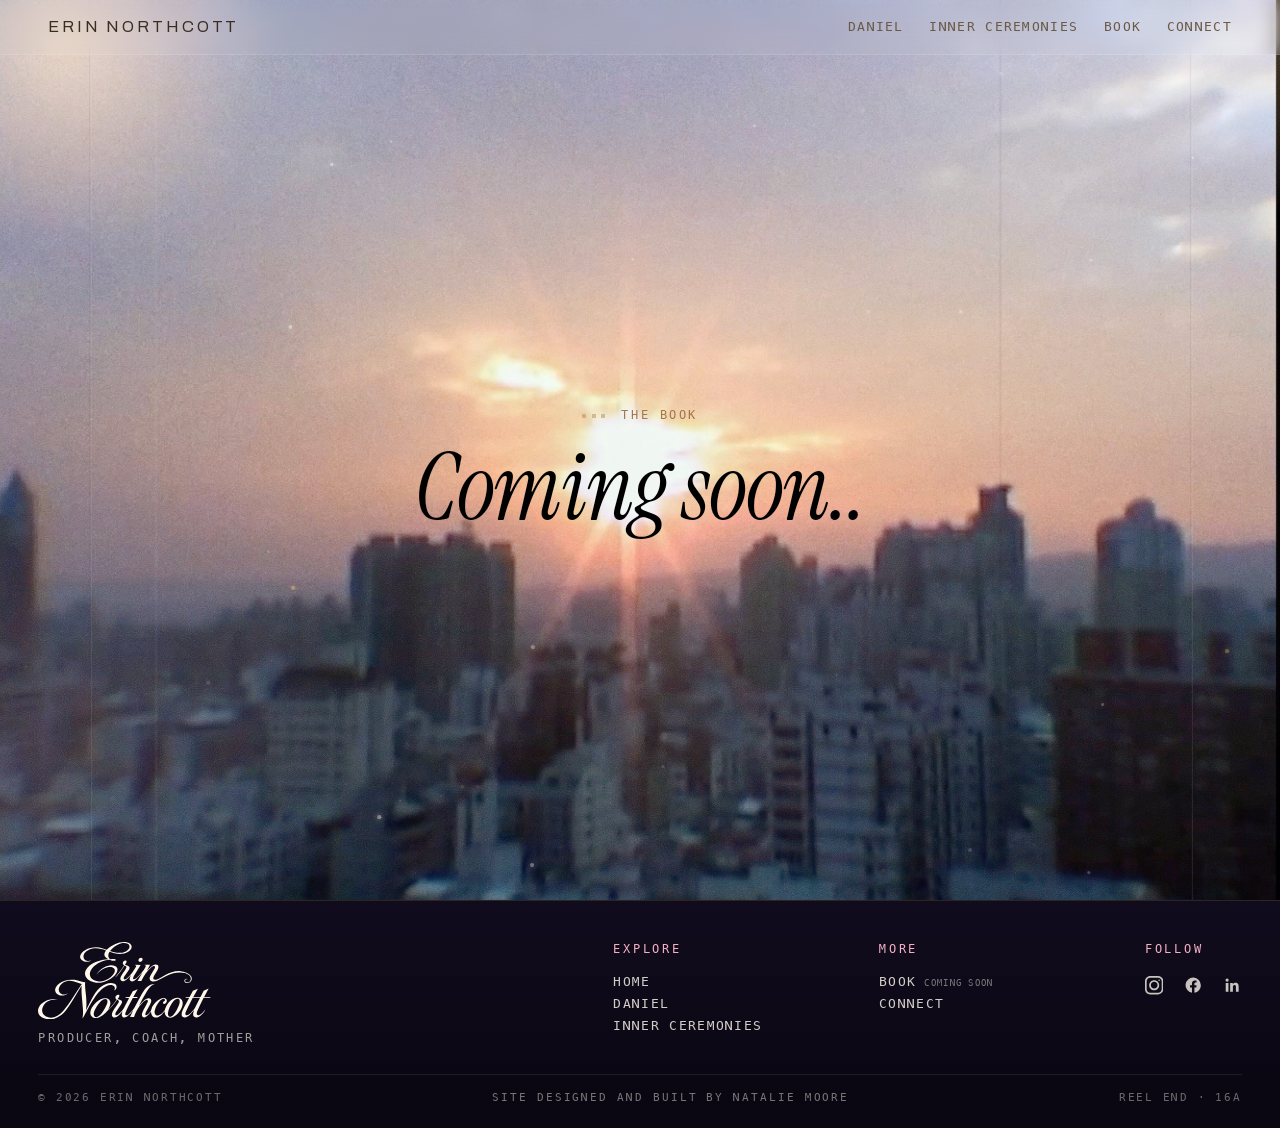
==== commit 6a3381bc: "Smaller footer wordmark; bigger hook subline and Daniel button on mobile, headline fits 320 (v=420) " ====
--- a/book/index.html
+++ b/book/index.html
@@ -14,7 +14,7 @@
   <link rel="preconnect" href="https://fonts.googleapis.com" />
   <link rel="preconnect" href="https://fonts.gstatic.com" crossorigin />
   <link href="https://fonts.googleapis.com/css2?family=Fraunces:ital,opsz,wght@0,9..144,400;0,9..144,500;0,9..144,600;1,9..144,300;1,9..144,400;1,9..144,500&family=JetBrains+Mono:wght@300;400;500&family=Caveat:wght@500;600;700&family=Karla:wght@300..700&family=Permanent+Marker&family=Instrument+Serif:ital@0;1&display=swap" rel="stylesheet" />
-  <link rel="stylesheet" href="../style.css?v=418" />
+  <link rel="stylesheet" href="../style.css?v=420" />
   <link rel="canonical" href="https://erinnorthcott.com/book/" />
   <meta property="og:type" content="website" />
   <meta property="og:site_name" content="Erin Northcott" />
--- a/style.css
+++ b/style.css
@@ -8347,7 +8347,7 @@
    currentColor so it takes the footer name's colour on every page.
    ========================================================================== */
 .footer__name:has(.footer__wordmark) { line-height: 0; letter-spacing: 0; }
-.footer__wordmark { display: block; width: clamp(9rem, 16vw, 13rem); height: auto; fill: currentColor; }
+.footer__wordmark { display: block; width: clamp(7.75rem, 13.5vw, 11rem); height: auto; fill: currentColor; }
 
 /* FOOTER, rebalanced (2026-11-22): Follow moves out of the brand block into
    its own column on the right, beside Explore and More, and the whole footer
@@ -8364,3 +8364,16 @@
 @media (min-width: 721px) {
   body:has(.filmedge--r) .footer { padding-right: 4rem; }
 }
+
+/* HOOK on mobile (2026-11-23): "a dying wish that became an HBO film." was
+   11.5px on a 390 phone. Sized off the viewport so it stays one line and runs
+   close to the headline's own width; the Daniel button steps up with it. The
+   headline above already fills the measure on one line, so it stays. */
+@media (max-width: 720px) {
+  body.try-instrument .hook__line { font-size: 4.8vw; font-weight: 400; }
+  /* the headline is ~11.7 of its own font-size wide; held inside the measure
+     so it stops running 15px off a 320 screen */
+  body.try-instrument .hook__hand { font-size: min(1.8rem, calc((100vw - 3rem) / 11.8)); }
+  body.try-instrument .section--hook .btn-enter { font-size: .95rem; padding: 1.05em 2.6em; }
+  body.try-instrument .section--hook .film__cta { margin-top: 1.8rem; }
+}
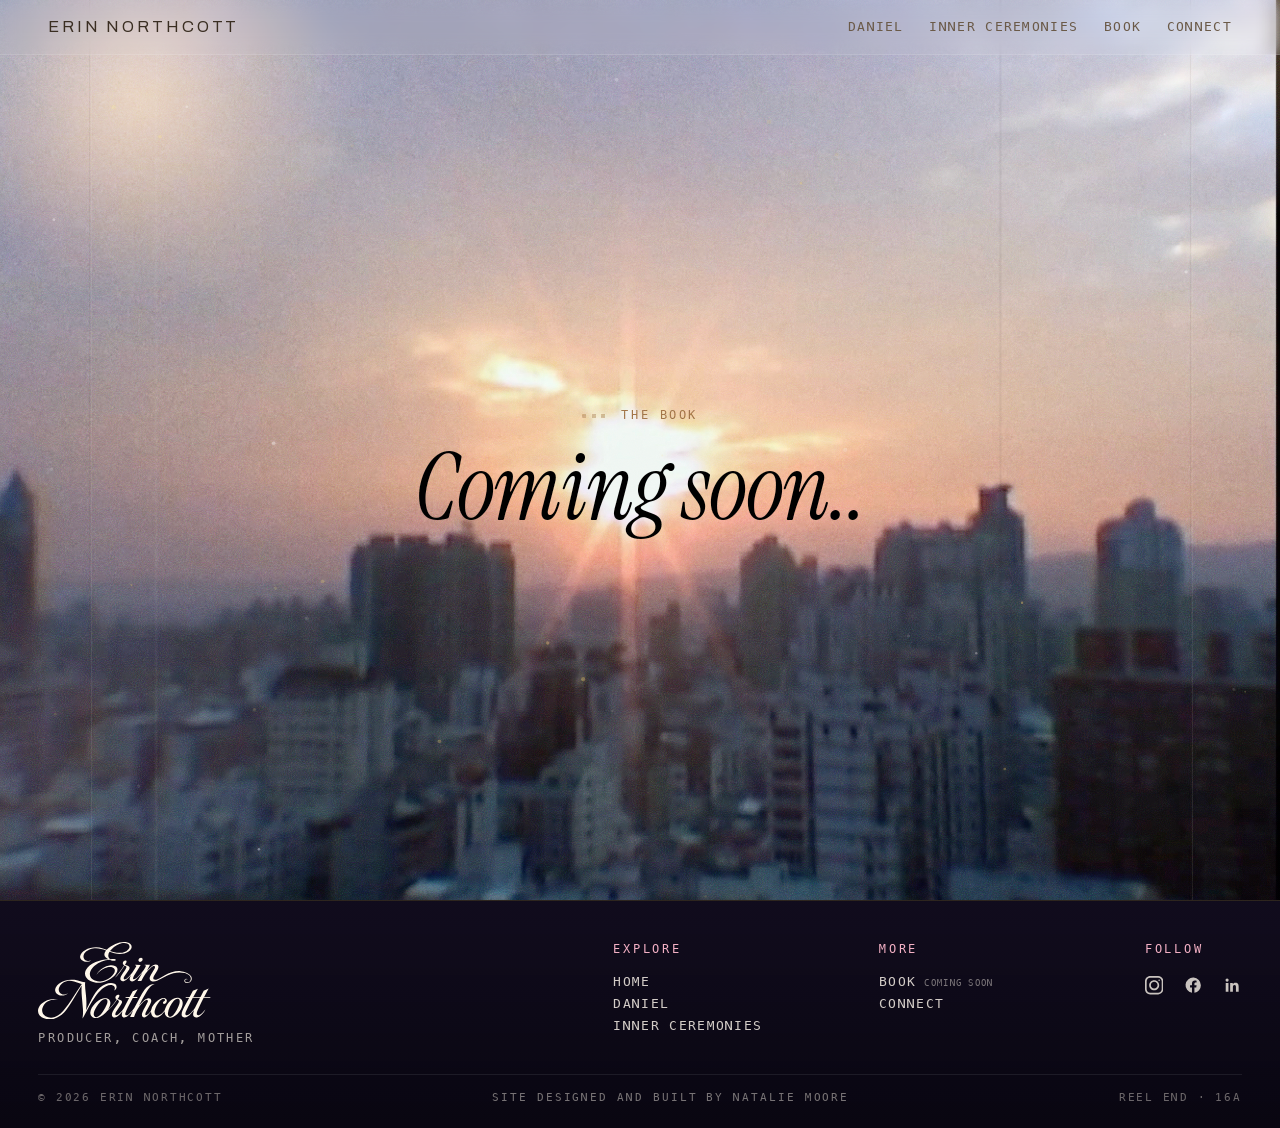
==== commit 2f8aea48: "Mobile hook headline: two large lines filling the measure (v=421) Co-Authored-By: Claude Opus 5.5 <n" ====
--- a/book/index.html
+++ b/book/index.html
@@ -14,7 +14,7 @@
   <link rel="preconnect" href="https://fonts.googleapis.com" />
   <link rel="preconnect" href="https://fonts.gstatic.com" crossorigin />
   <link href="https://fonts.googleapis.com/css2?family=Fraunces:ital,opsz,wght@0,9..144,400;0,9..144,500;0,9..144,600;1,9..144,300;1,9..144,400;1,9..144,500&family=JetBrains+Mono:wght@300;400;500&family=Caveat:wght@500;600;700&family=Karla:wght@300..700&family=Permanent+Marker&family=Instrument+Serif:ital@0;1&display=swap" rel="stylesheet" />
-  <link rel="stylesheet" href="../style.css?v=420" />
+  <link rel="stylesheet" href="../style.css?v=421" />
   <link rel="canonical" href="https://erinnorthcott.com/book/" />
   <meta property="og:type" content="website" />
   <meta property="og:site_name" content="Erin Northcott" />
--- a/style.css
+++ b/style.css
@@ -8371,9 +8371,15 @@
    headline above already fills the measure on one line, so it stays. */
 @media (max-width: 720px) {
   body.try-instrument .hook__line { font-size: 4.8vw; font-weight: 400; }
-  /* the headline is ~11.7 of its own font-size wide; held inside the measure
-     so it stops running 15px off a 320 screen */
-  body.try-instrument .hook__hand { font-size: min(1.8rem, calc((100vw - 3rem) / 11.8)); }
+  /* the headline goes to two lines on a phone (Natalie, 2026-11-23: "its fine
+     if it has to be two lines"), so it can be set far larger */
+  body.try-instrument .hook__hand {
+    white-space: normal;
+    text-wrap: balance;
+    font-size: min(calc((100vw - 3.5rem) / 6.1), 4.6rem);   /* "Boxes of cassettes" is ~6 of its font-size wide: fills the measure */
+    line-height: 1.05;
+    margin-bottom: 1.2rem;
+  }
   body.try-instrument .section--hook .btn-enter { font-size: .95rem; padding: 1.05em 2.6em; }
   body.try-instrument .section--hook .film__cta { margin-top: 1.8rem; }
 }
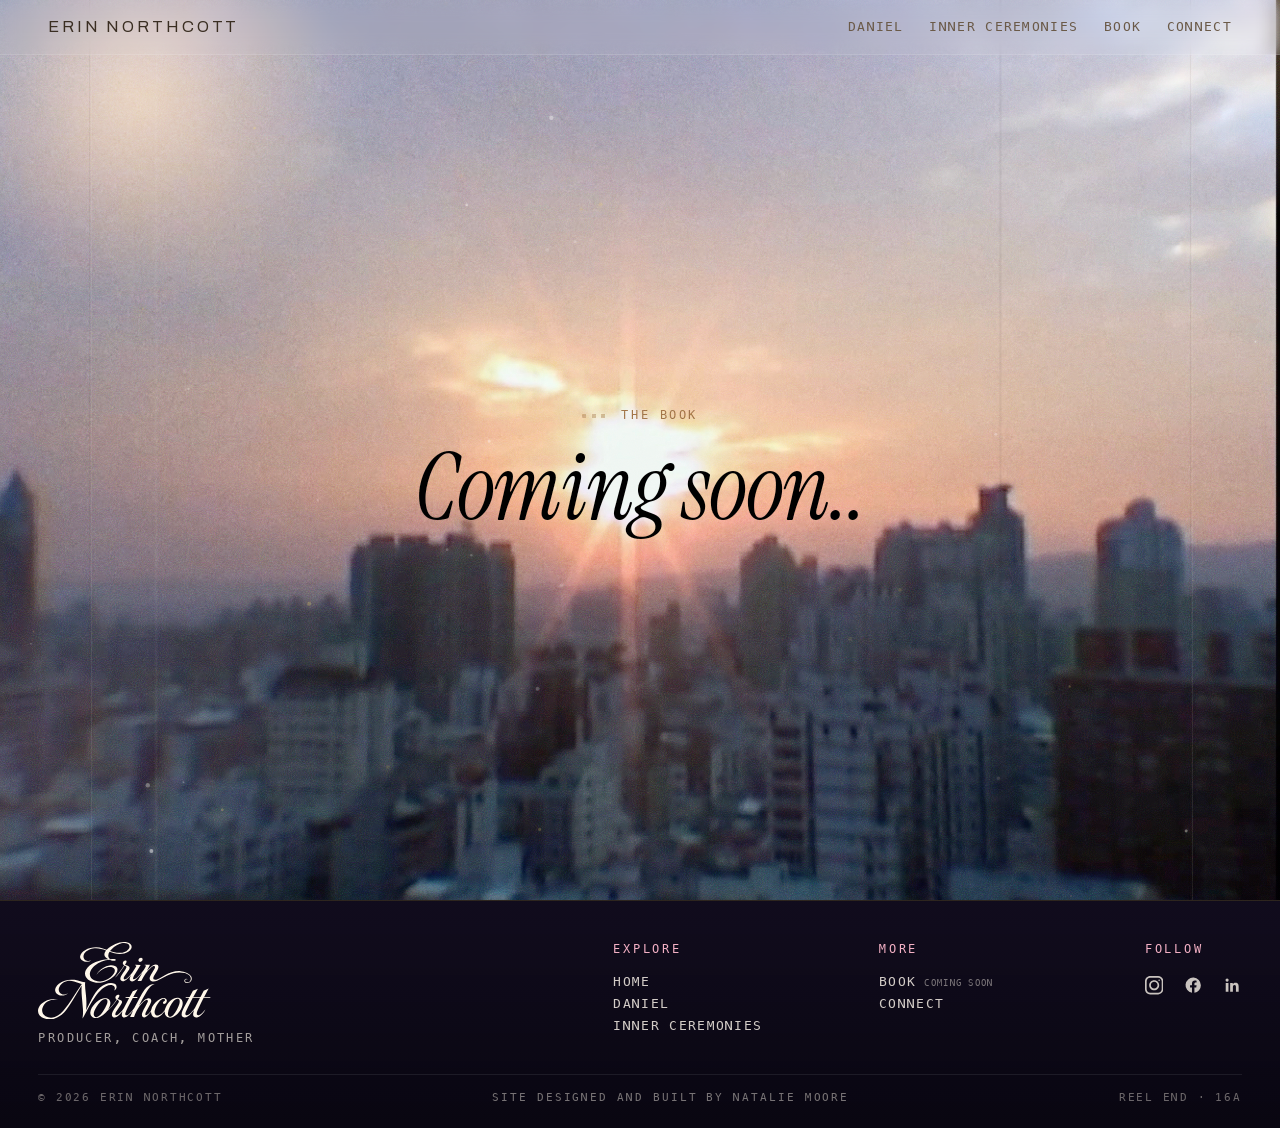
==== commit abf9e117: "Bigger Daniel button on mobile hook (v=422) Co-Authored-By: Claude Opus 5.5 <noreply@anthropic.com>" ====
--- a/book/index.html
+++ b/book/index.html
@@ -14,7 +14,7 @@
   <link rel="preconnect" href="https://fonts.googleapis.com" />
   <link rel="preconnect" href="https://fonts.gstatic.com" crossorigin />
   <link href="https://fonts.googleapis.com/css2?family=Fraunces:ital,opsz,wght@0,9..144,400;0,9..144,500;0,9..144,600;1,9..144,300;1,9..144,400;1,9..144,500&family=JetBrains+Mono:wght@300;400;500&family=Caveat:wght@500;600;700&family=Karla:wght@300..700&family=Permanent+Marker&family=Instrument+Serif:ital@0;1&display=swap" rel="stylesheet" />
-  <link rel="stylesheet" href="../style.css?v=421" />
+  <link rel="stylesheet" href="../style.css?v=422" />
   <link rel="canonical" href="https://erinnorthcott.com/book/" />
   <meta property="og:type" content="website" />
   <meta property="og:site_name" content="Erin Northcott" />
--- a/style.css
+++ b/style.css
@@ -8380,6 +8380,6 @@
     line-height: 1.05;
     margin-bottom: 1.2rem;
   }
-  body.try-instrument .section--hook .btn-enter { font-size: .95rem; padding: 1.05em 2.6em; }
+  body.try-instrument .section--hook .btn-enter { font-size: 1.2rem; padding: 1.1em 3em; }
   body.try-instrument .section--hook .film__cta { margin-top: 1.8rem; }
 }
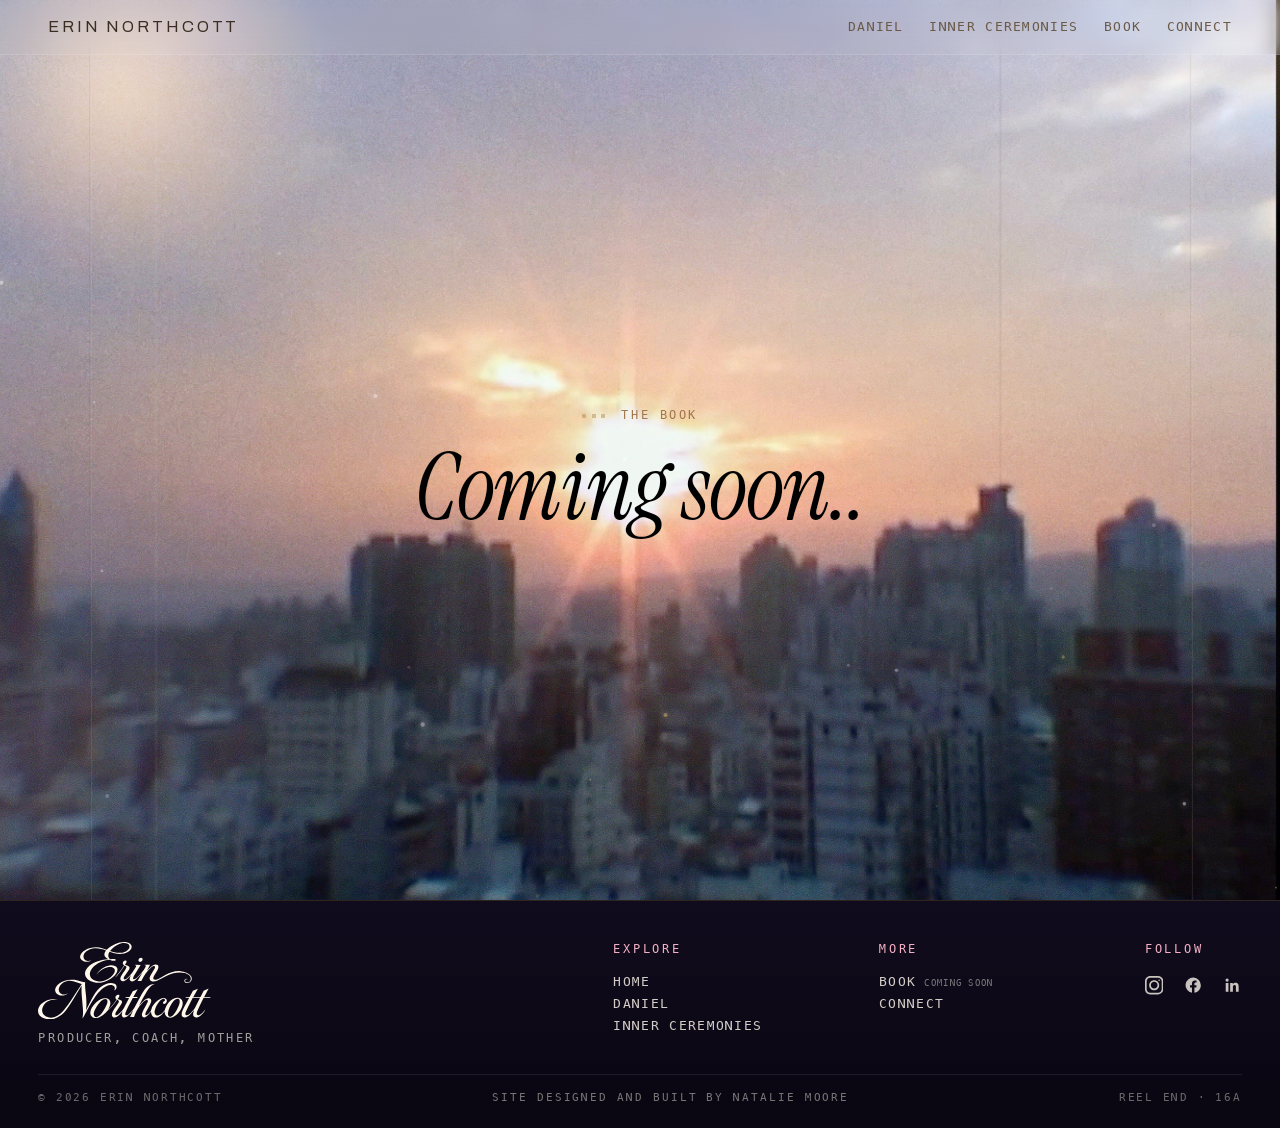
==== commit fcde5ef6: "Mobile hook headline a step smaller (v=423) Co-Authored-By: Claude Opus 5.5 <noreply@anthropic.com>" ====
--- a/book/index.html
+++ b/book/index.html
@@ -14,7 +14,7 @@
   <link rel="preconnect" href="https://fonts.googleapis.com" />
   <link rel="preconnect" href="https://fonts.gstatic.com" crossorigin />
   <link href="https://fonts.googleapis.com/css2?family=Fraunces:ital,opsz,wght@0,9..144,400;0,9..144,500;0,9..144,600;1,9..144,300;1,9..144,400;1,9..144,500&family=JetBrains+Mono:wght@300;400;500&family=Caveat:wght@500;600;700&family=Karla:wght@300..700&family=Permanent+Marker&family=Instrument+Serif:ital@0;1&display=swap" rel="stylesheet" />
-  <link rel="stylesheet" href="../style.css?v=422" />
+  <link rel="stylesheet" href="../style.css?v=423" />
   <link rel="canonical" href="https://erinnorthcott.com/book/" />
   <meta property="og:type" content="website" />
   <meta property="og:site_name" content="Erin Northcott" />
--- a/style.css
+++ b/style.css
@@ -8376,7 +8376,7 @@
   body.try-instrument .hook__hand {
     white-space: normal;
     text-wrap: balance;
-    font-size: min(calc((100vw - 3.5rem) / 6.1), 4.6rem);   /* "Boxes of cassettes" is ~6 of its font-size wide: fills the measure */
+    font-size: min(calc((100vw - 3.5rem) / 7), 4rem);   /* "Boxes of cassettes" is ~6 of its font-size wide; /7 sits a step inside the measure */
     line-height: 1.05;
     margin-bottom: 1.2rem;
   }
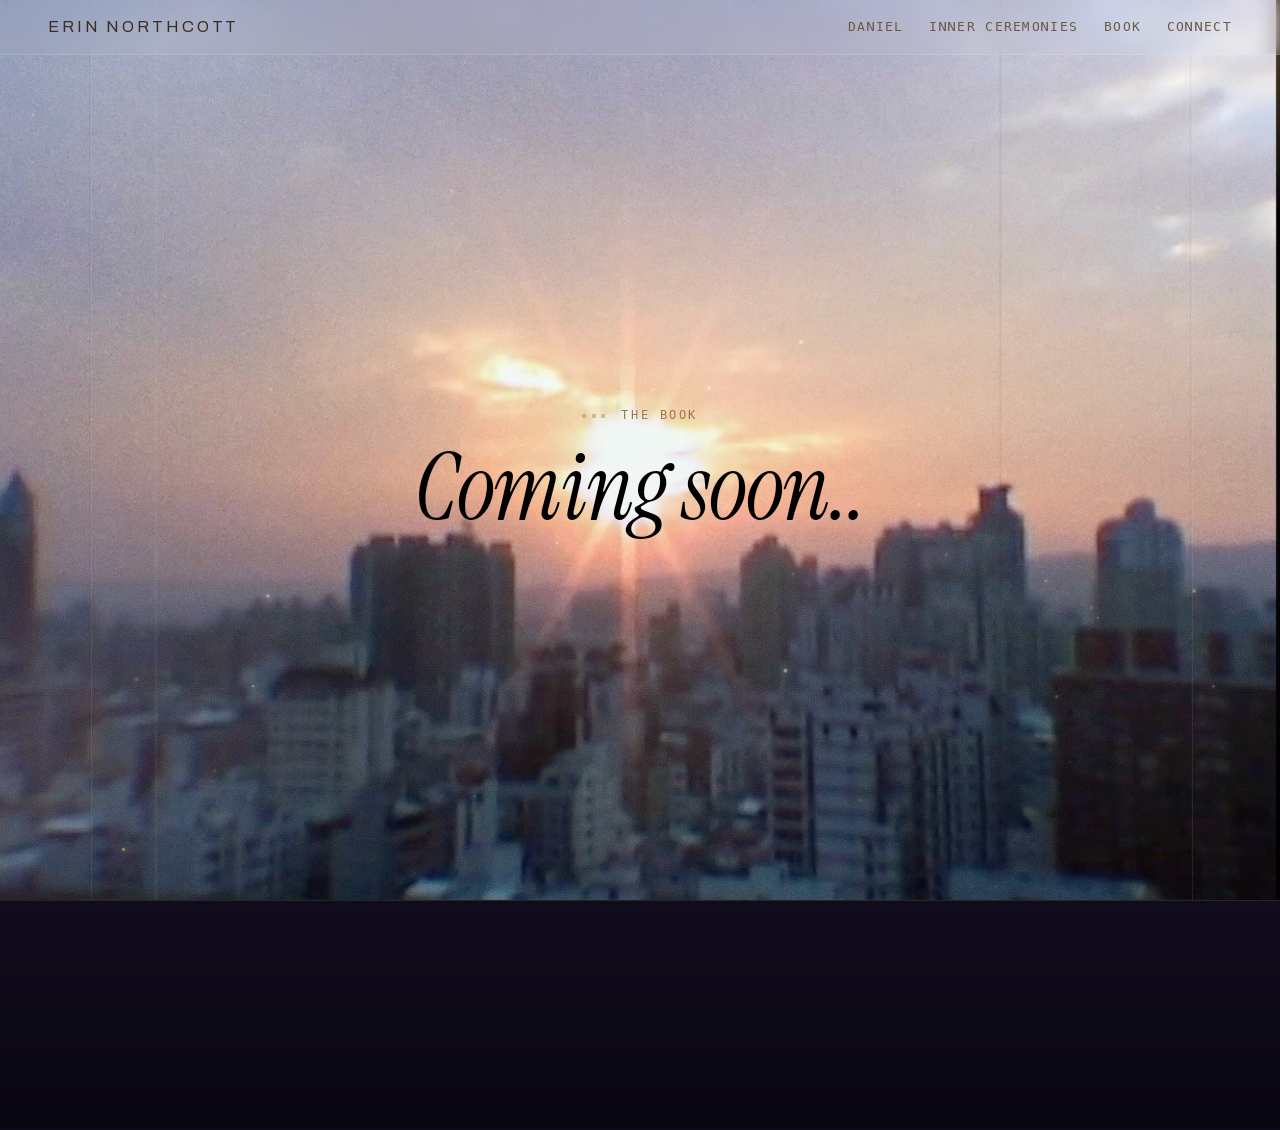
==== commit b7440026: "Homepage Becoming on mobile: eyebrow and Learn more left-aligned (v=424) Co-Authored-By: Claude Opus" ====
--- a/book/index.html
+++ b/book/index.html
@@ -14,7 +14,7 @@
   <link rel="preconnect" href="https://fonts.googleapis.com" />
   <link rel="preconnect" href="https://fonts.gstatic.com" crossorigin />
   <link href="https://fonts.googleapis.com/css2?family=Fraunces:ital,opsz,wght@0,9..144,400;0,9..144,500;0,9..144,600;1,9..144,300;1,9..144,400;1,9..144,500&family=JetBrains+Mono:wght@300;400;500&family=Caveat:wght@500;600;700&family=Karla:wght@300..700&family=Permanent+Marker&family=Instrument+Serif:ital@0;1&display=swap" rel="stylesheet" />
-  <link rel="stylesheet" href="../style.css?v=423" />
+  <link rel="stylesheet" href="../style.css?v=424" />
   <link rel="canonical" href="https://erinnorthcott.com/book/" />
   <meta property="og:type" content="website" />
   <meta property="og:site_name" content="Erin Northcott" />
--- a/style.css
+++ b/style.css
@@ -7986,6 +7986,10 @@
    centred by the same rule and she has not asked for those. */
 @media (max-width: 820px) {
   .becoming__text > .section__title { align-self: stretch; }
+  /* 2026-11-23, "the becoming on mobile needs to be left justified": the
+     eyebrow and the Learn more button now go left with everything else */
+  .becoming__text > .eyebrow,
+  .becoming__text > .ceremony__cta { align-self: stretch; text-align: left; }
 }
 
 /* 2026-10-26, "there is too much space after 'have a creative idea' and reel
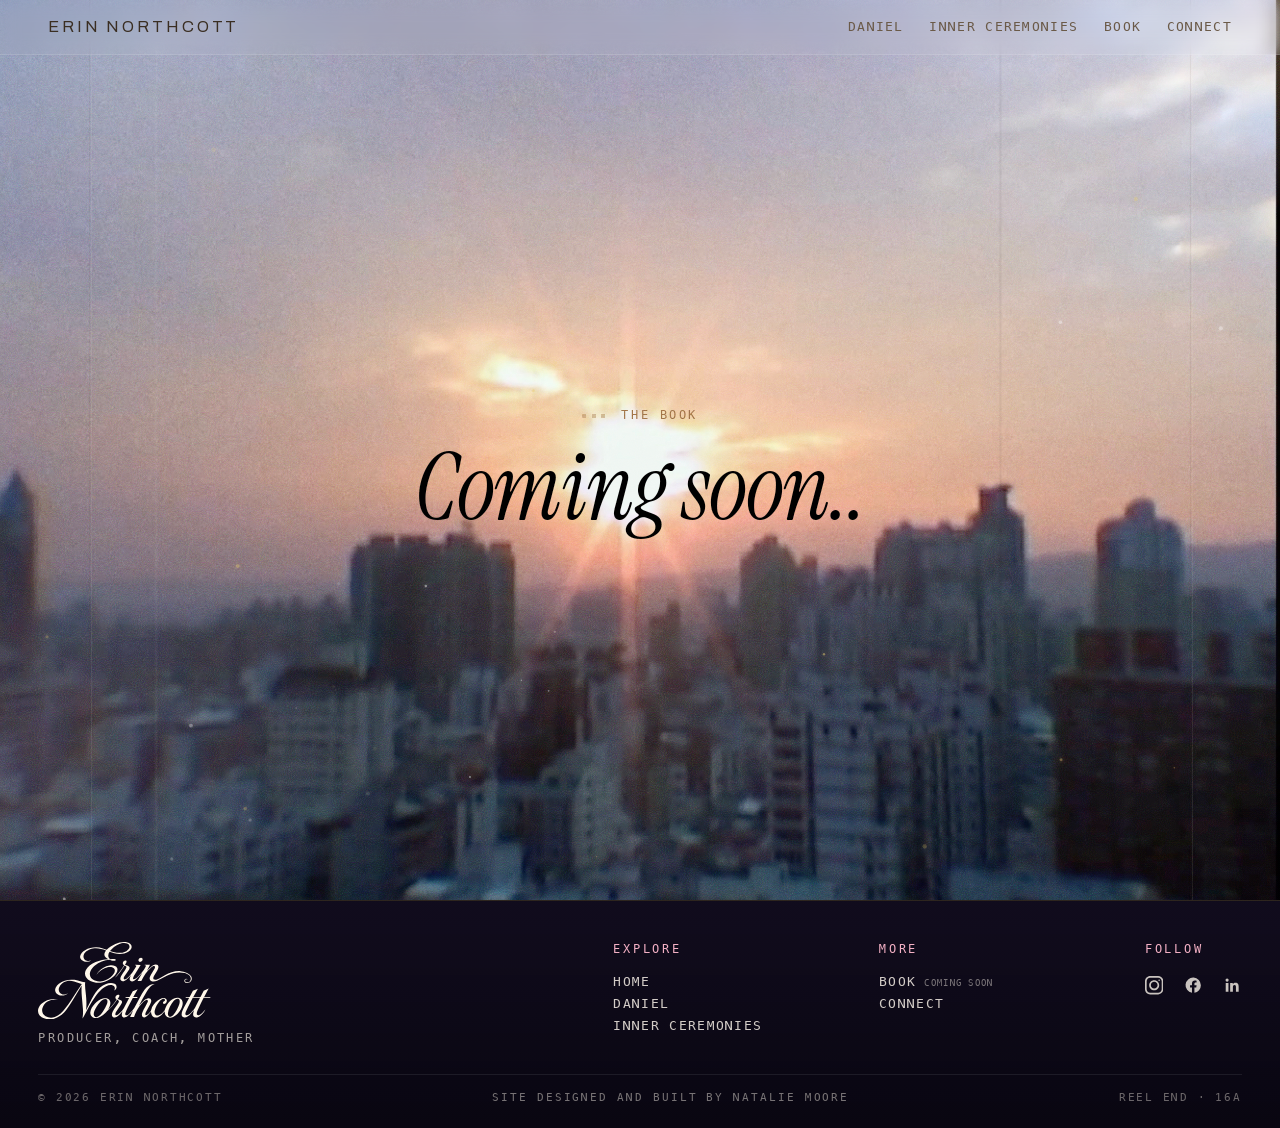
==== commit ac91162c: "Mobile: bigger 'Our story Never ends' and Jung quote (wraps on phones) (v=425) Co-Authored-By: Claud" ====
--- a/book/index.html
+++ b/book/index.html
@@ -14,7 +14,7 @@
   <link rel="preconnect" href="https://fonts.googleapis.com" />
   <link rel="preconnect" href="https://fonts.gstatic.com" crossorigin />
   <link href="https://fonts.googleapis.com/css2?family=Fraunces:ital,opsz,wght@0,9..144,400;0,9..144,500;0,9..144,600;1,9..144,300;1,9..144,400;1,9..144,500&family=JetBrains+Mono:wght@300;400;500&family=Caveat:wght@500;600;700&family=Karla:wght@300..700&family=Permanent+Marker&family=Instrument+Serif:ital@0;1&display=swap" rel="stylesheet" />
-  <link rel="stylesheet" href="../style.css?v=424" />
+  <link rel="stylesheet" href="../style.css?v=425" />
   <link rel="canonical" href="https://erinnorthcott.com/book/" />
   <meta property="og:type" content="website" />
   <meta property="og:site_name" content="Erin Northcott" />
--- a/style.css
+++ b/style.css
@@ -8387,3 +8387,18 @@
   body.try-instrument .section--hook .btn-enter { font-size: 1.2rem; padding: 1.1em 3em; }
   body.try-instrument .section--hook .film__cta { margin-top: 1.8rem; }
 }
+
+/* MOBILE QUOTES (2026-11-23)
+   "Our story Never ends" a bit bigger on a phone: 9.5vw (37px on a 390) up to
+   12.5vw (49px), still one line, the text ~5.9 of its font-size wide.
+   The Jung line on Inner Ceremonies was 9px on a phone, held to one line by
+   its container query. On a phone it now wraps, at a readable size; above
+   720px it stays one line as before. */
+@media (max-width: 720px) {
+  .pullquote--close blockquote { font-size: 12.5vw; }
+  body.is-ceremony .temple__quote--note blockquote {
+    font-size: 1.35rem;
+    white-space: normal;
+    text-wrap: balance;
+  }
+}
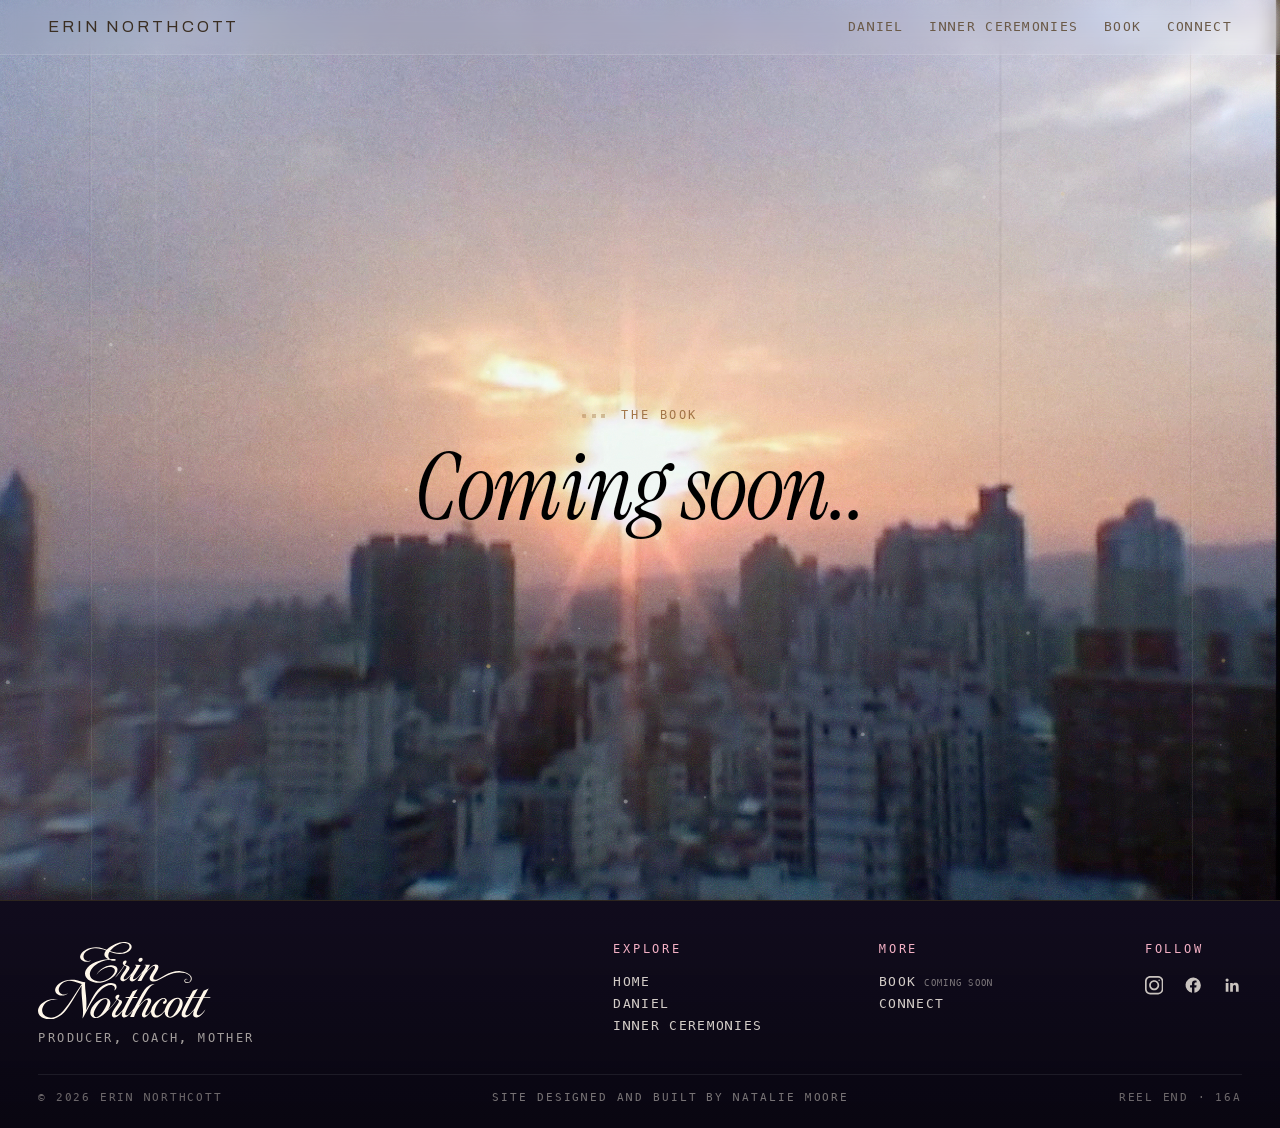
==== commit 93857b6f: "Inner Ceremonies closing rings on mobile match Daniel's exactly; dust off on phones (v=426) Co-Autho" ====
--- a/book/index.html
+++ b/book/index.html
@@ -14,7 +14,7 @@
   <link rel="preconnect" href="https://fonts.googleapis.com" />
   <link rel="preconnect" href="https://fonts.gstatic.com" crossorigin />
   <link href="https://fonts.googleapis.com/css2?family=Fraunces:ital,opsz,wght@0,9..144,400;0,9..144,500;0,9..144,600;1,9..144,300;1,9..144,400;1,9..144,500&family=JetBrains+Mono:wght@300;400;500&family=Caveat:wght@500;600;700&family=Karla:wght@300..700&family=Permanent+Marker&family=Instrument+Serif:ital@0;1&display=swap" rel="stylesheet" />
-  <link rel="stylesheet" href="../style.css?v=425" />
+  <link rel="stylesheet" href="../style.css?v=426" />
   <link rel="canonical" href="https://erinnorthcott.com/book/" />
   <meta property="og:type" content="website" />
   <meta property="og:site_name" content="Erin Northcott" />
--- a/style.css
+++ b/style.css
@@ -8402,3 +8402,26 @@
     text-wrap: balance;
   }
 }
+
+/* INNER CEREMONIES CLOSING RINGS ON MOBILE = THE DANIEL ONES (2026-11-23,
+   "match the inner ceremonies circle animation exactly to the daniel one").
+   On a phone dust.js stands down and the four PNG rings show, set exactly
+   as body.is-daniel .dan__close: min(58vw, 26rem), turning 140/110/85/60s in
+   alternating directions, opacities .7/.72/.76/.8, brightened. This replaces
+   the 10-28 min(96vw) widening on phones. Desktop keeps the dust. */
+@media (max-width: 820px) {
+  body.is-ceremony .temple__close .rings { width: min(58vw, 26rem); }
+  body.is-ceremony .temple__close .rings__ring:nth-child(n) {
+    opacity: .7;
+    filter: brightness(1.15) saturate(1.05);
+    animation: rings-turn 140s linear infinite;
+  }
+  body.is-ceremony .temple__close .rings__ring:nth-child(2) { animation: rings-turn-back 110s linear infinite; opacity: .72; }
+  body.is-ceremony .temple__close .rings__ring:nth-child(3) { animation: rings-turn 85s linear infinite; opacity: .76; }
+  body.is-ceremony .temple__close .rings__ring:nth-child(4) { animation: rings-turn-back 60s linear infinite; opacity: .8; }
+  body.is-ceremony .dust { display: none; }
+  body.is-ceremony .rings.is-dust .rings__ring { visibility: visible; }
+}
+@media (max-width: 820px) and (prefers-reduced-motion: reduce) {
+  body.is-ceremony .temple__close .rings__ring:nth-child(n) { animation: none; }
+}
